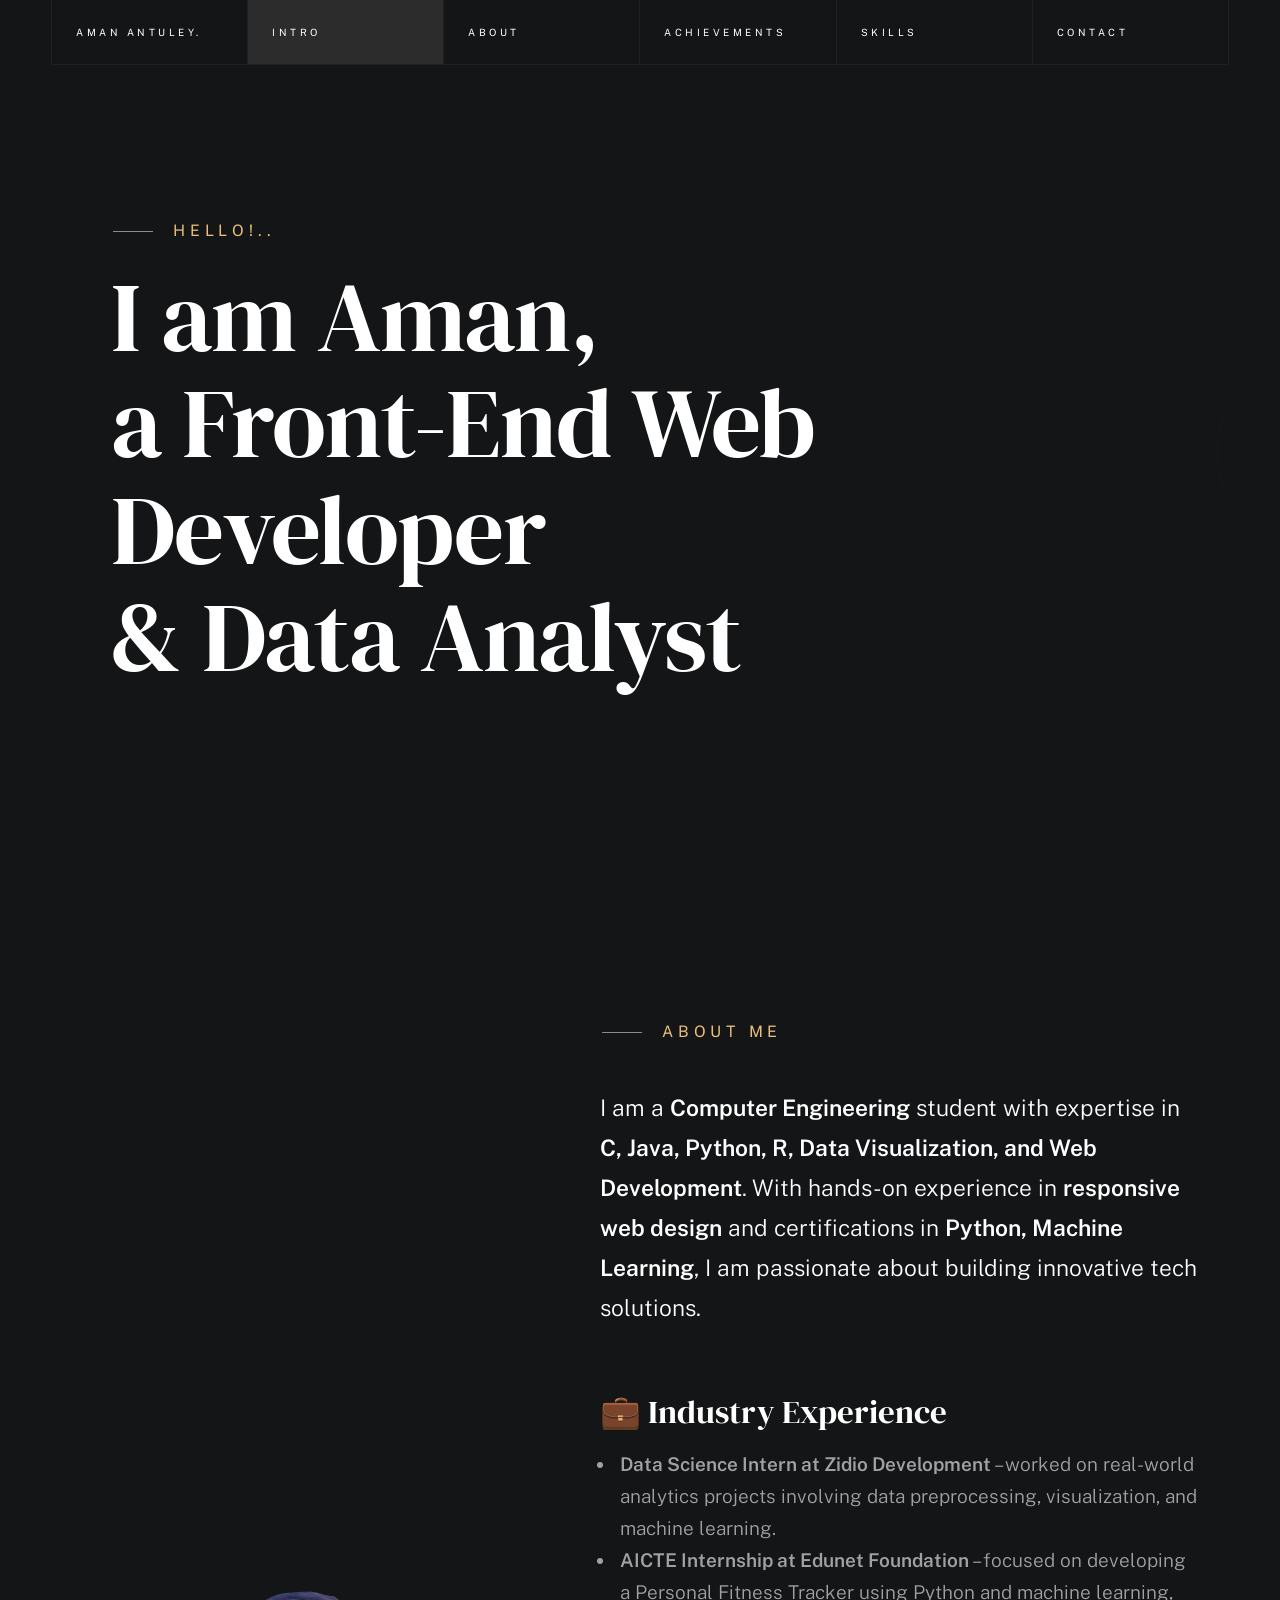
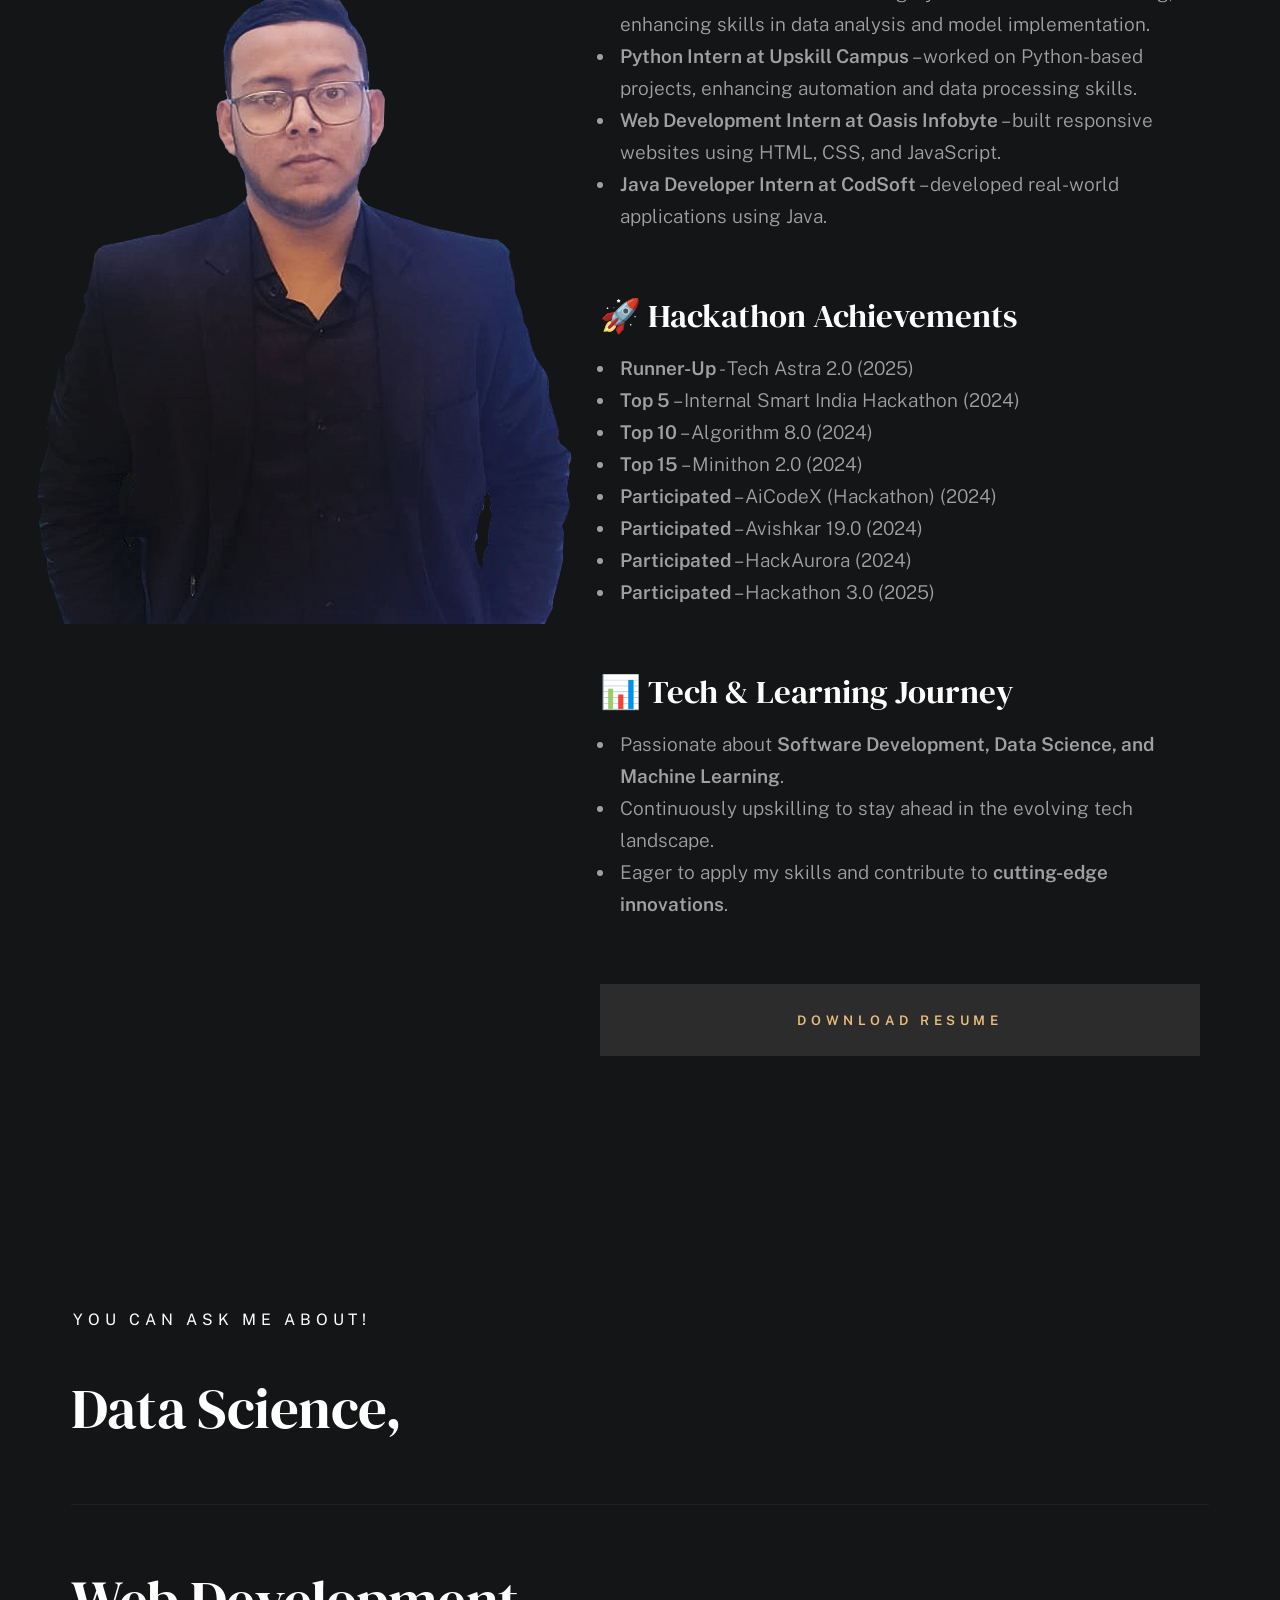
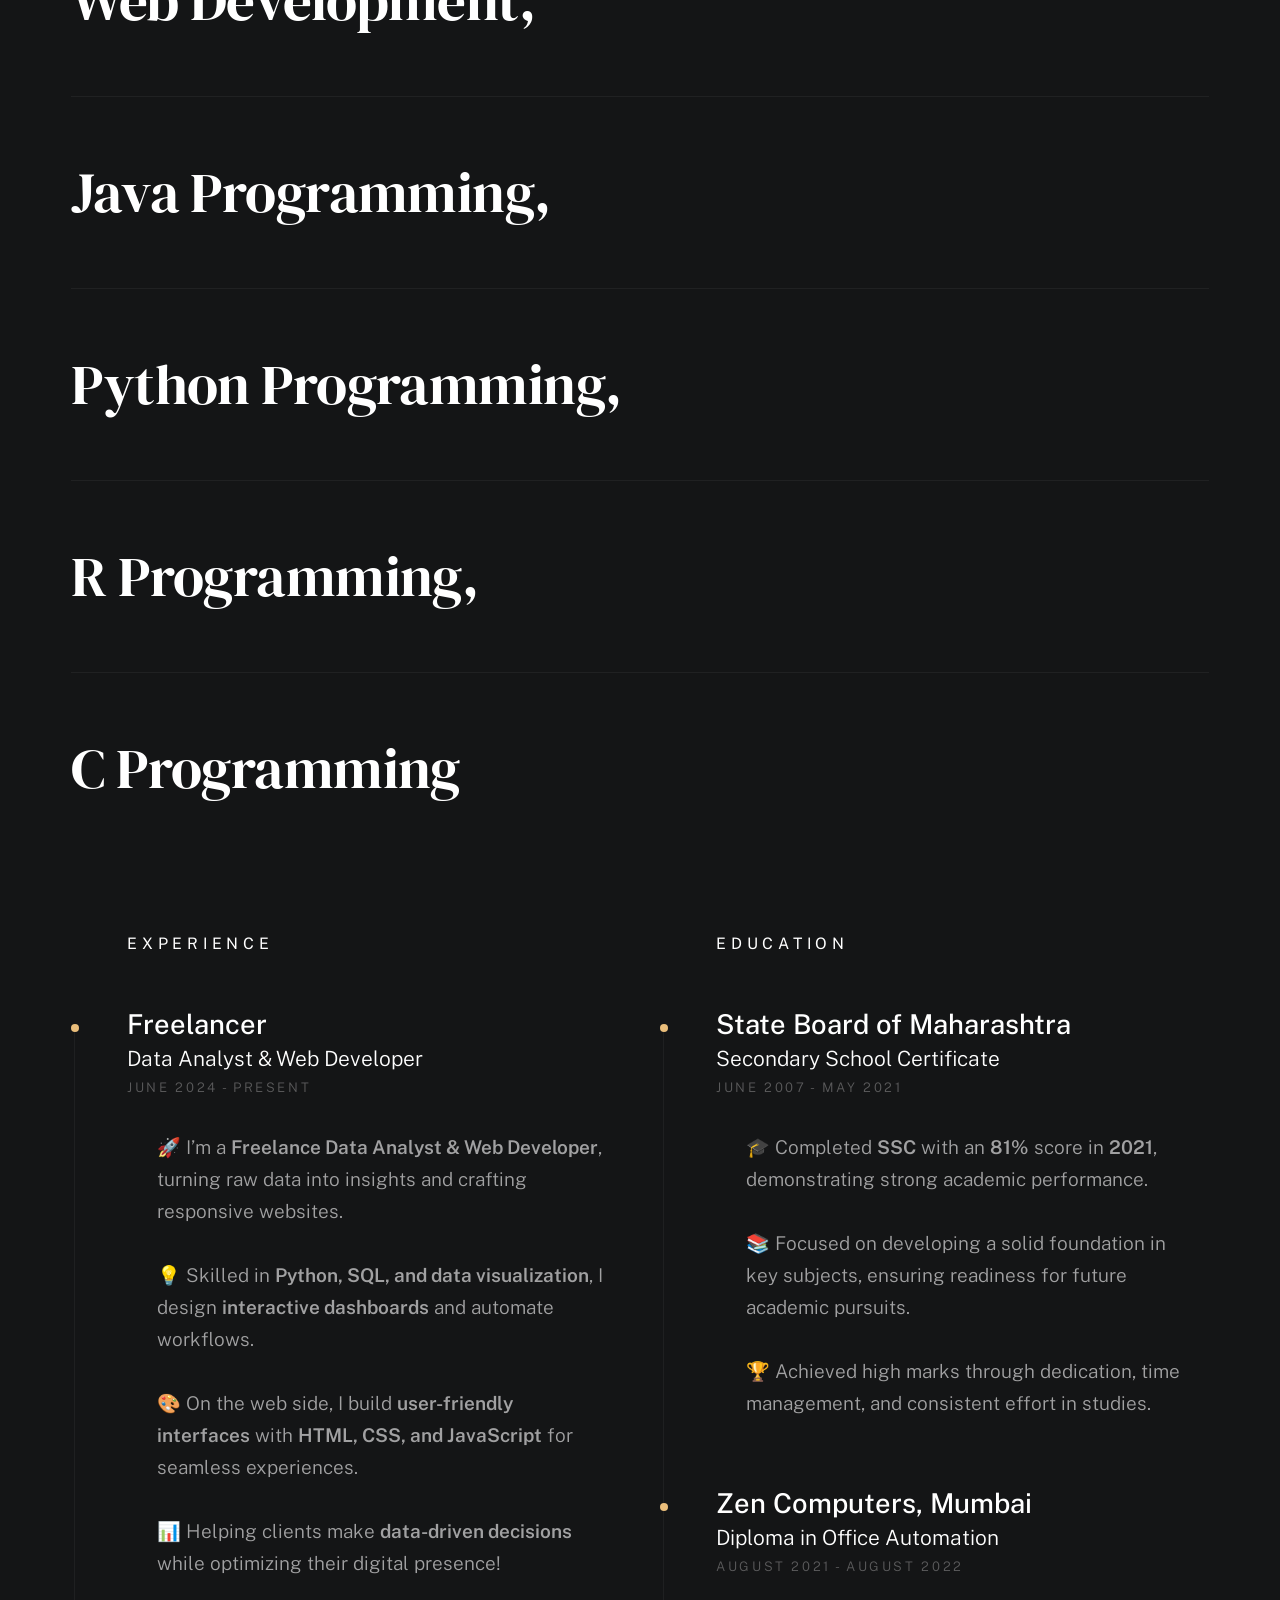
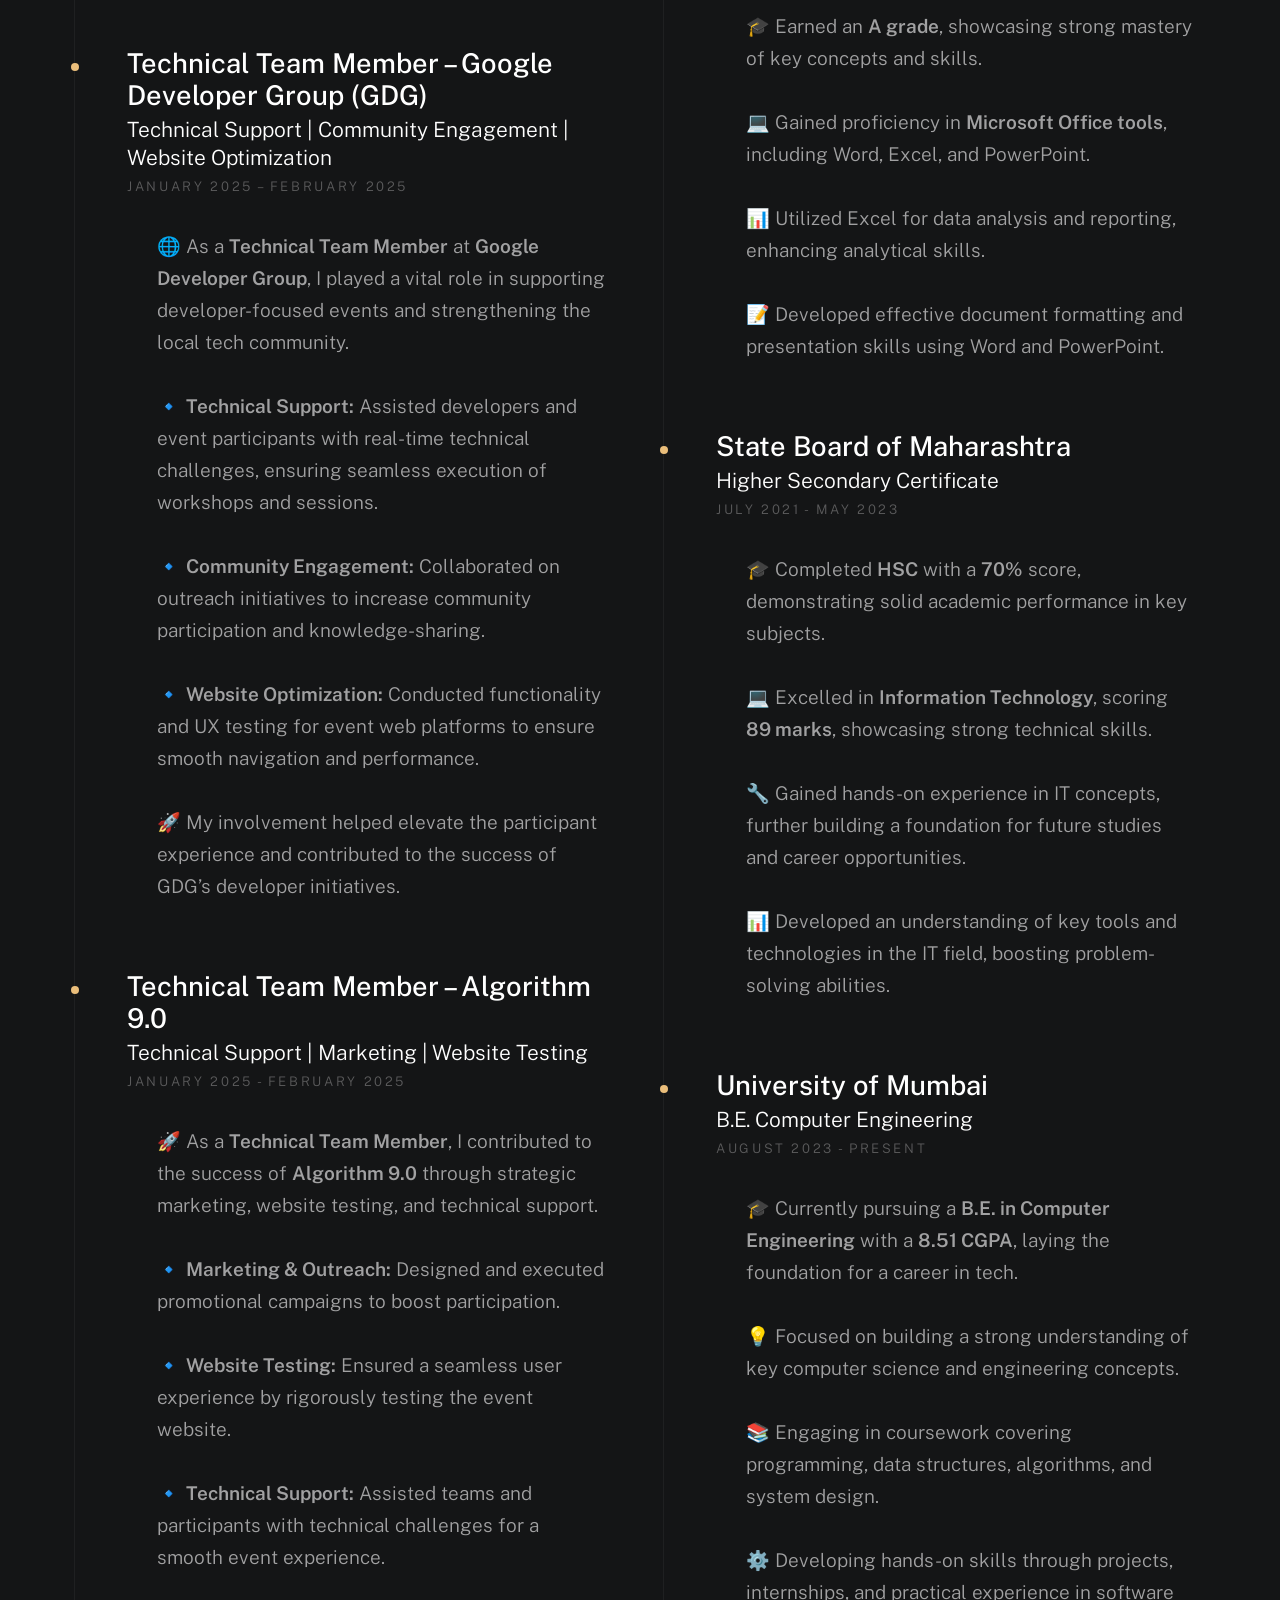
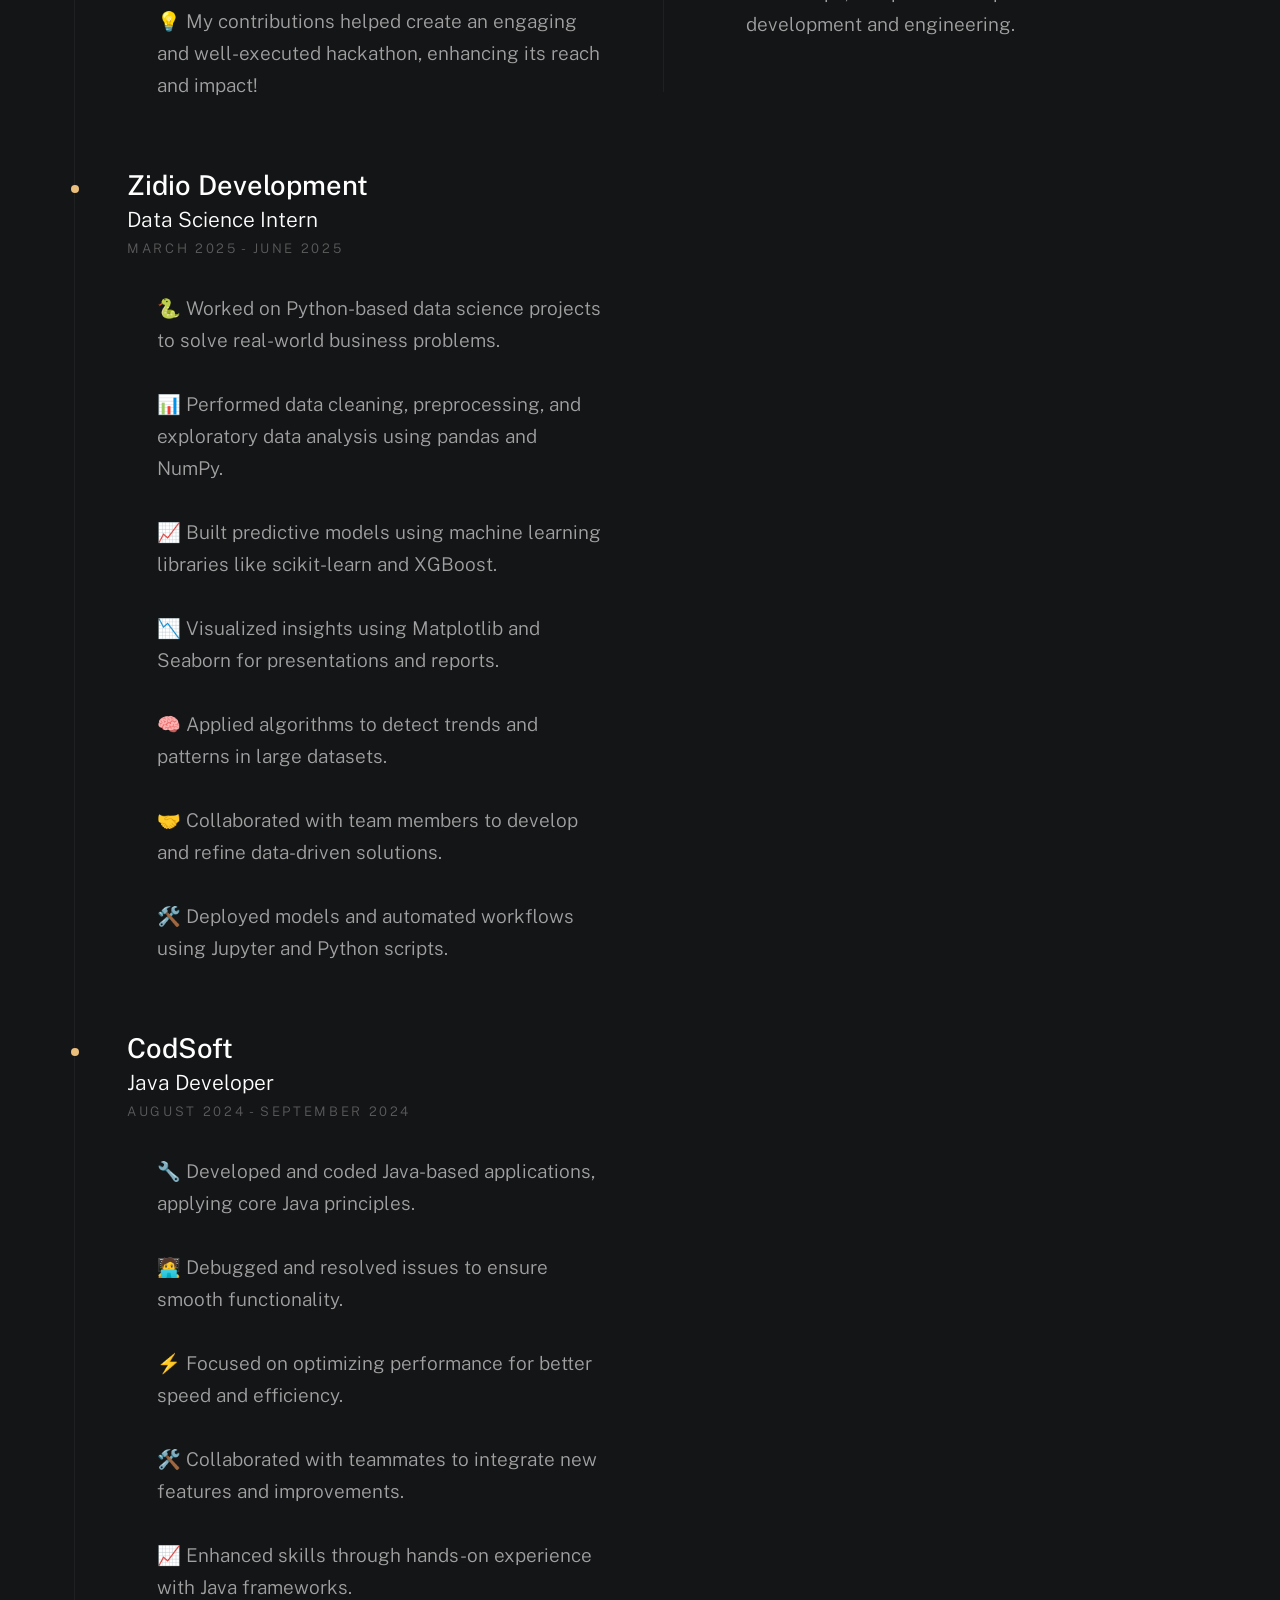
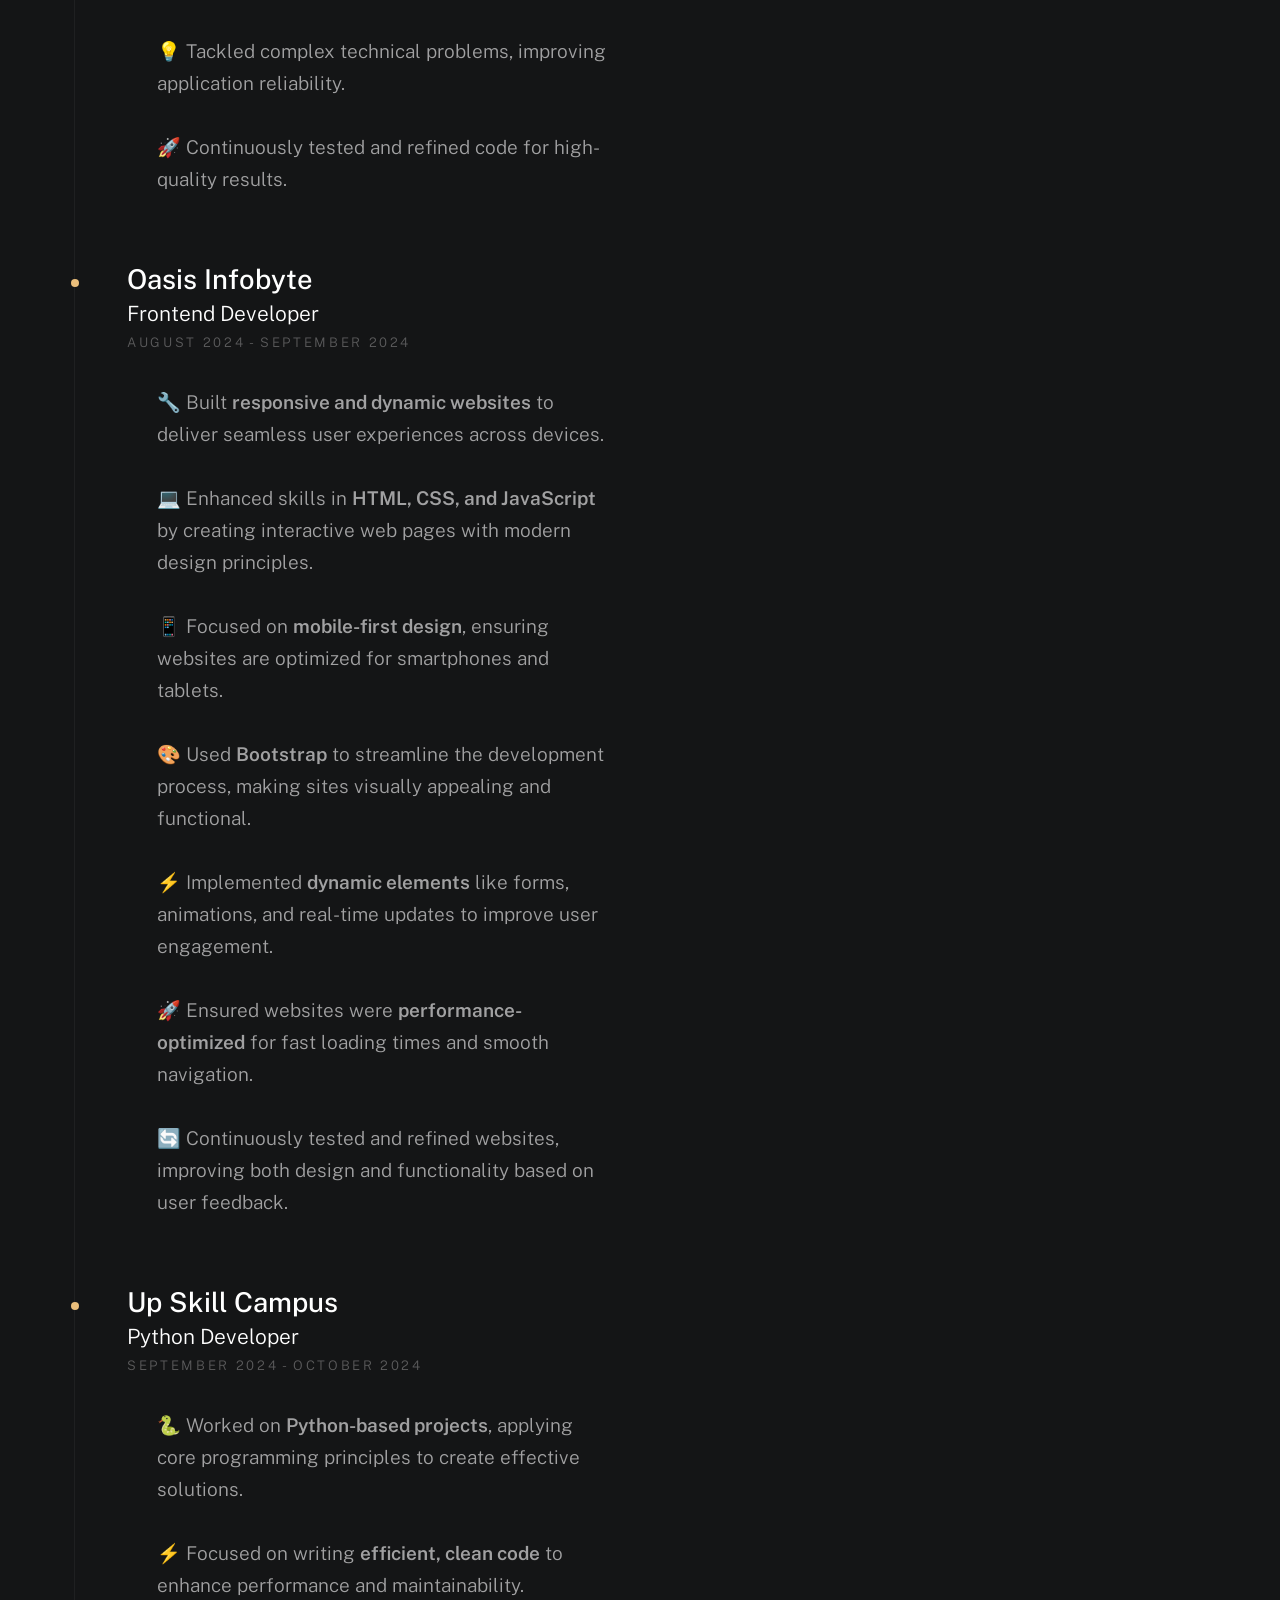
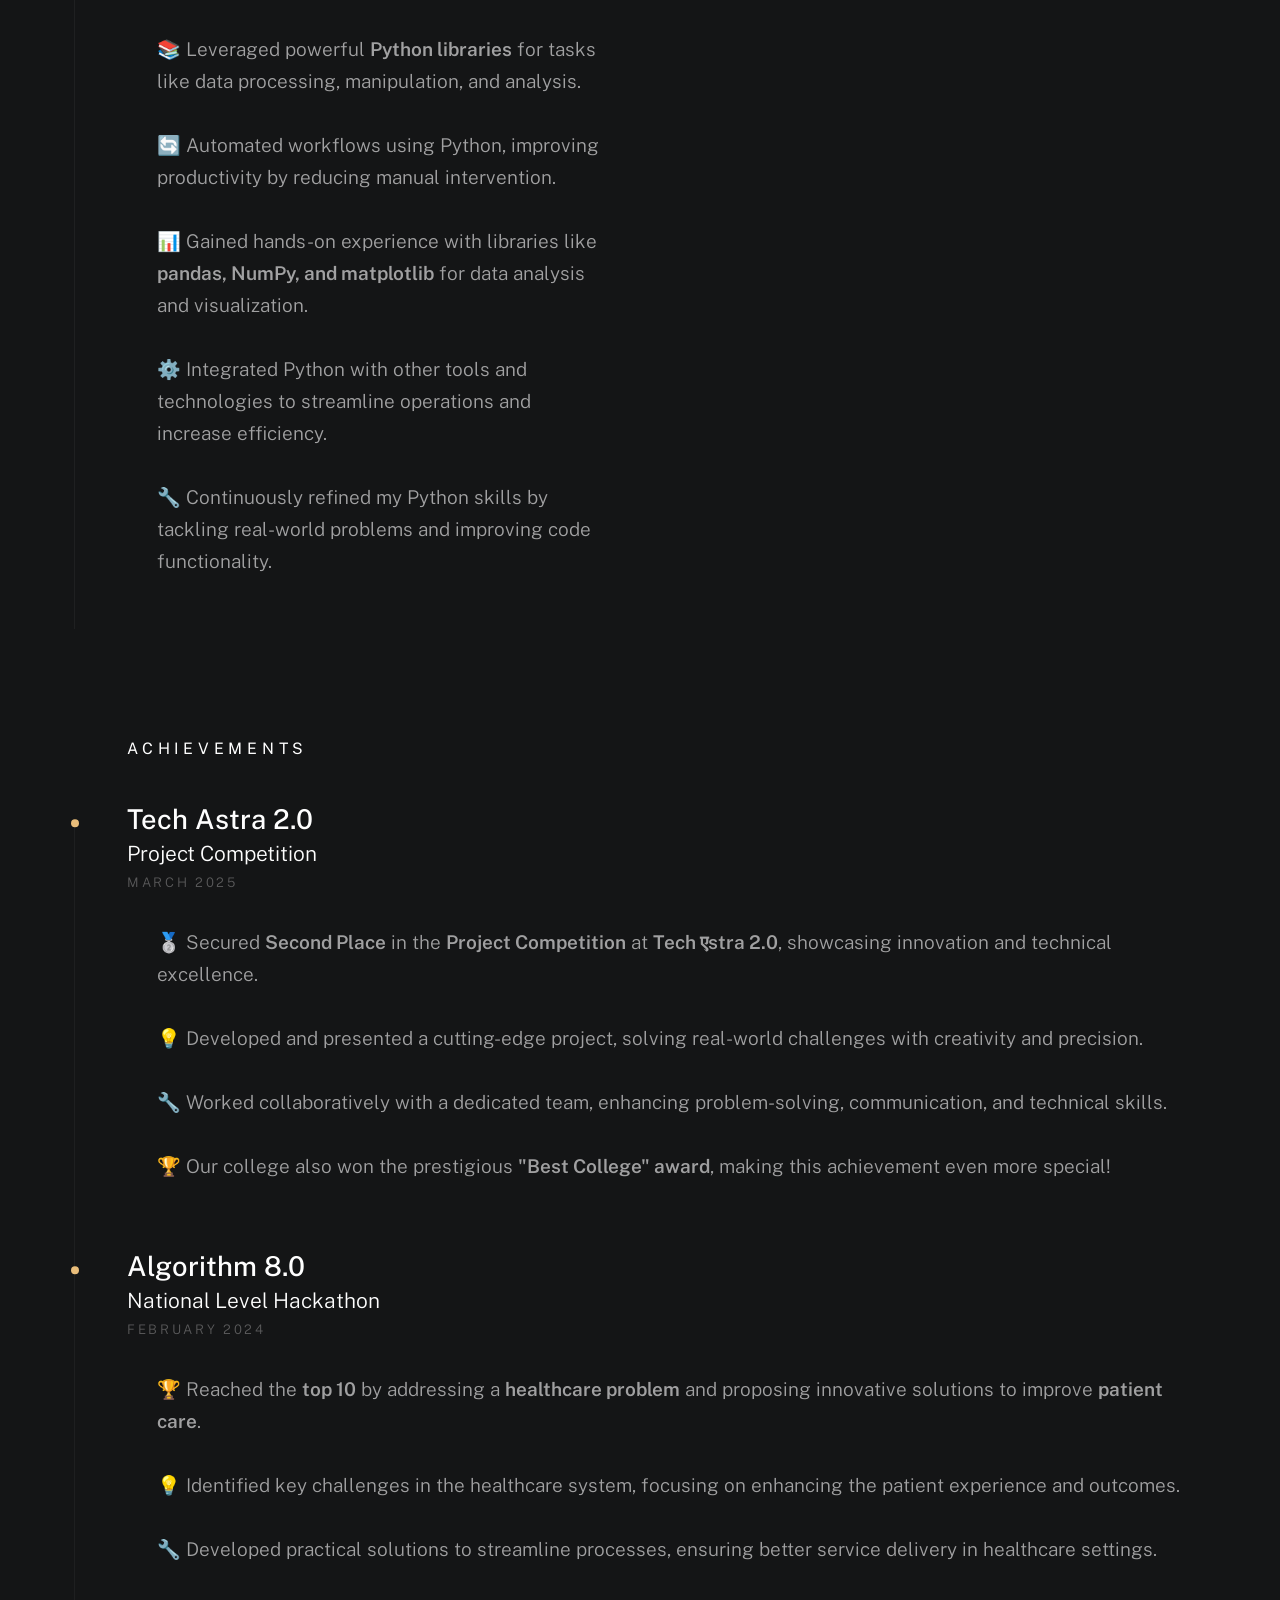
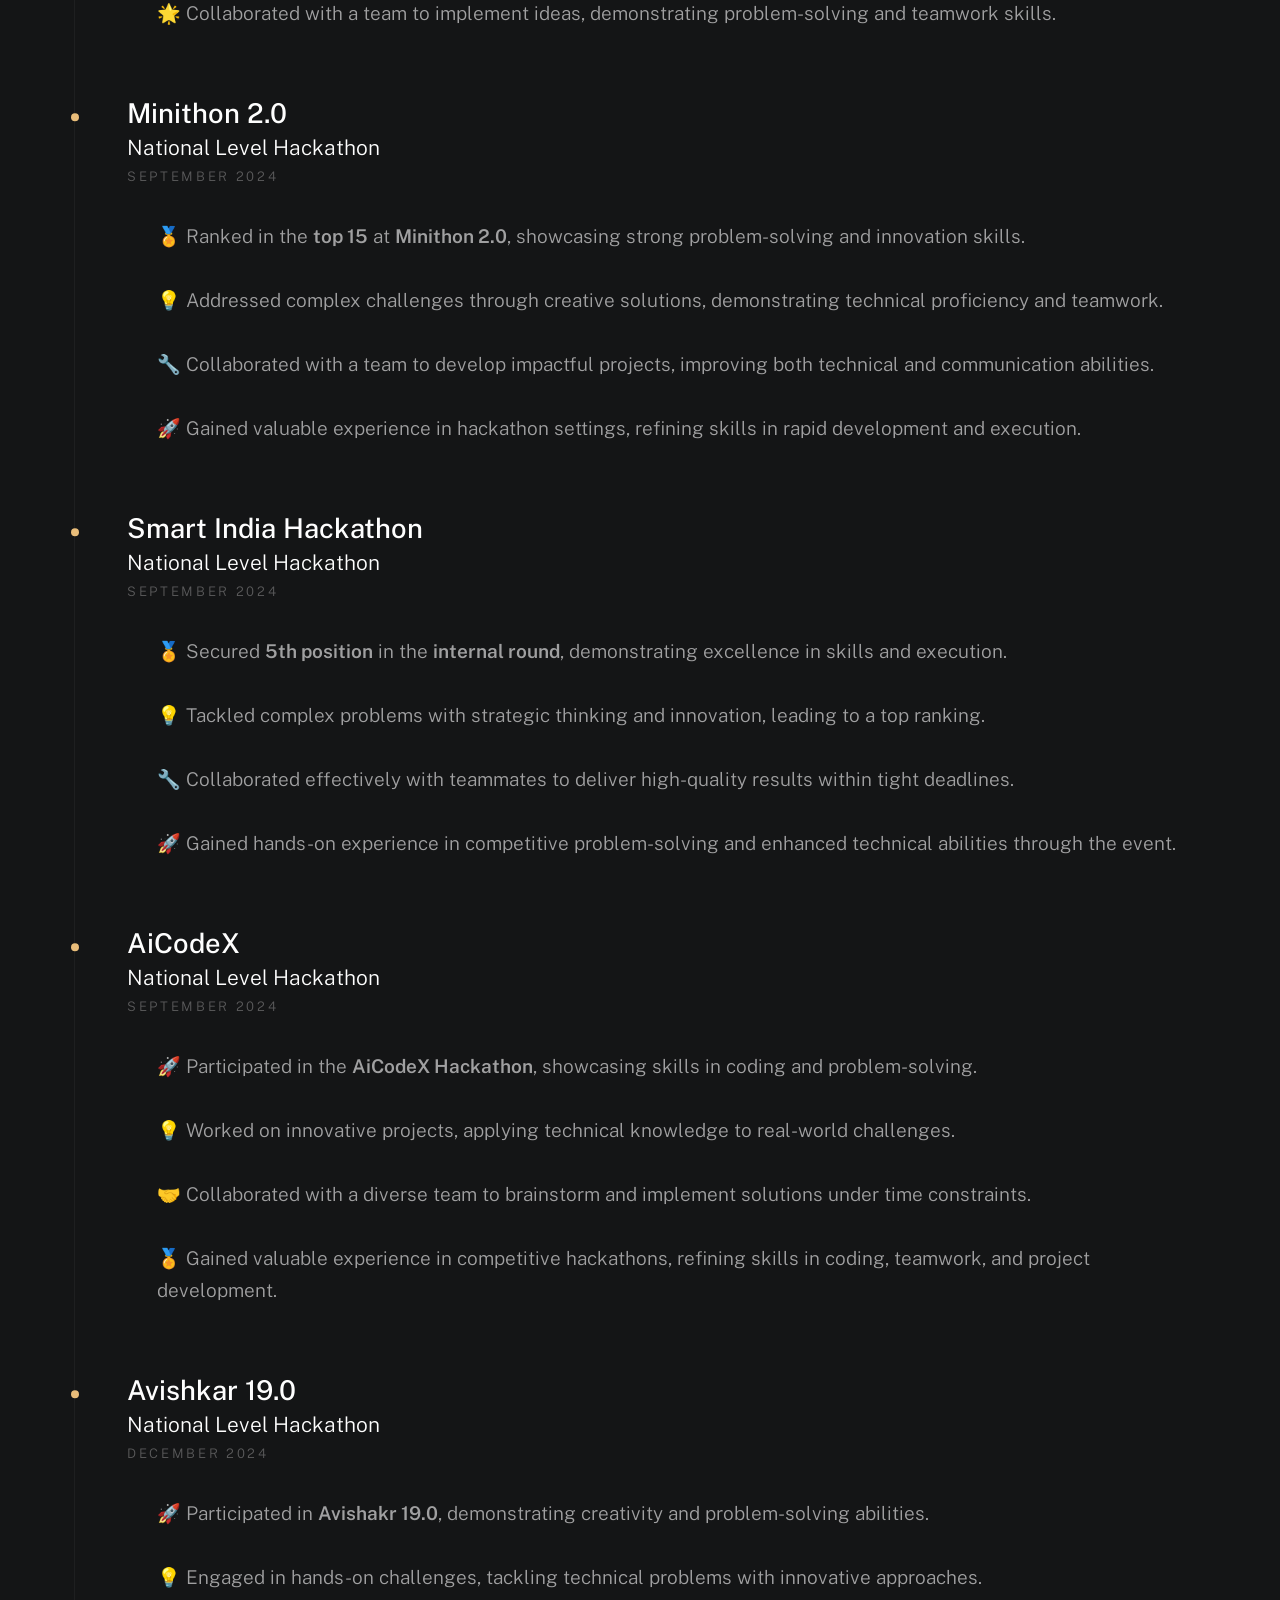
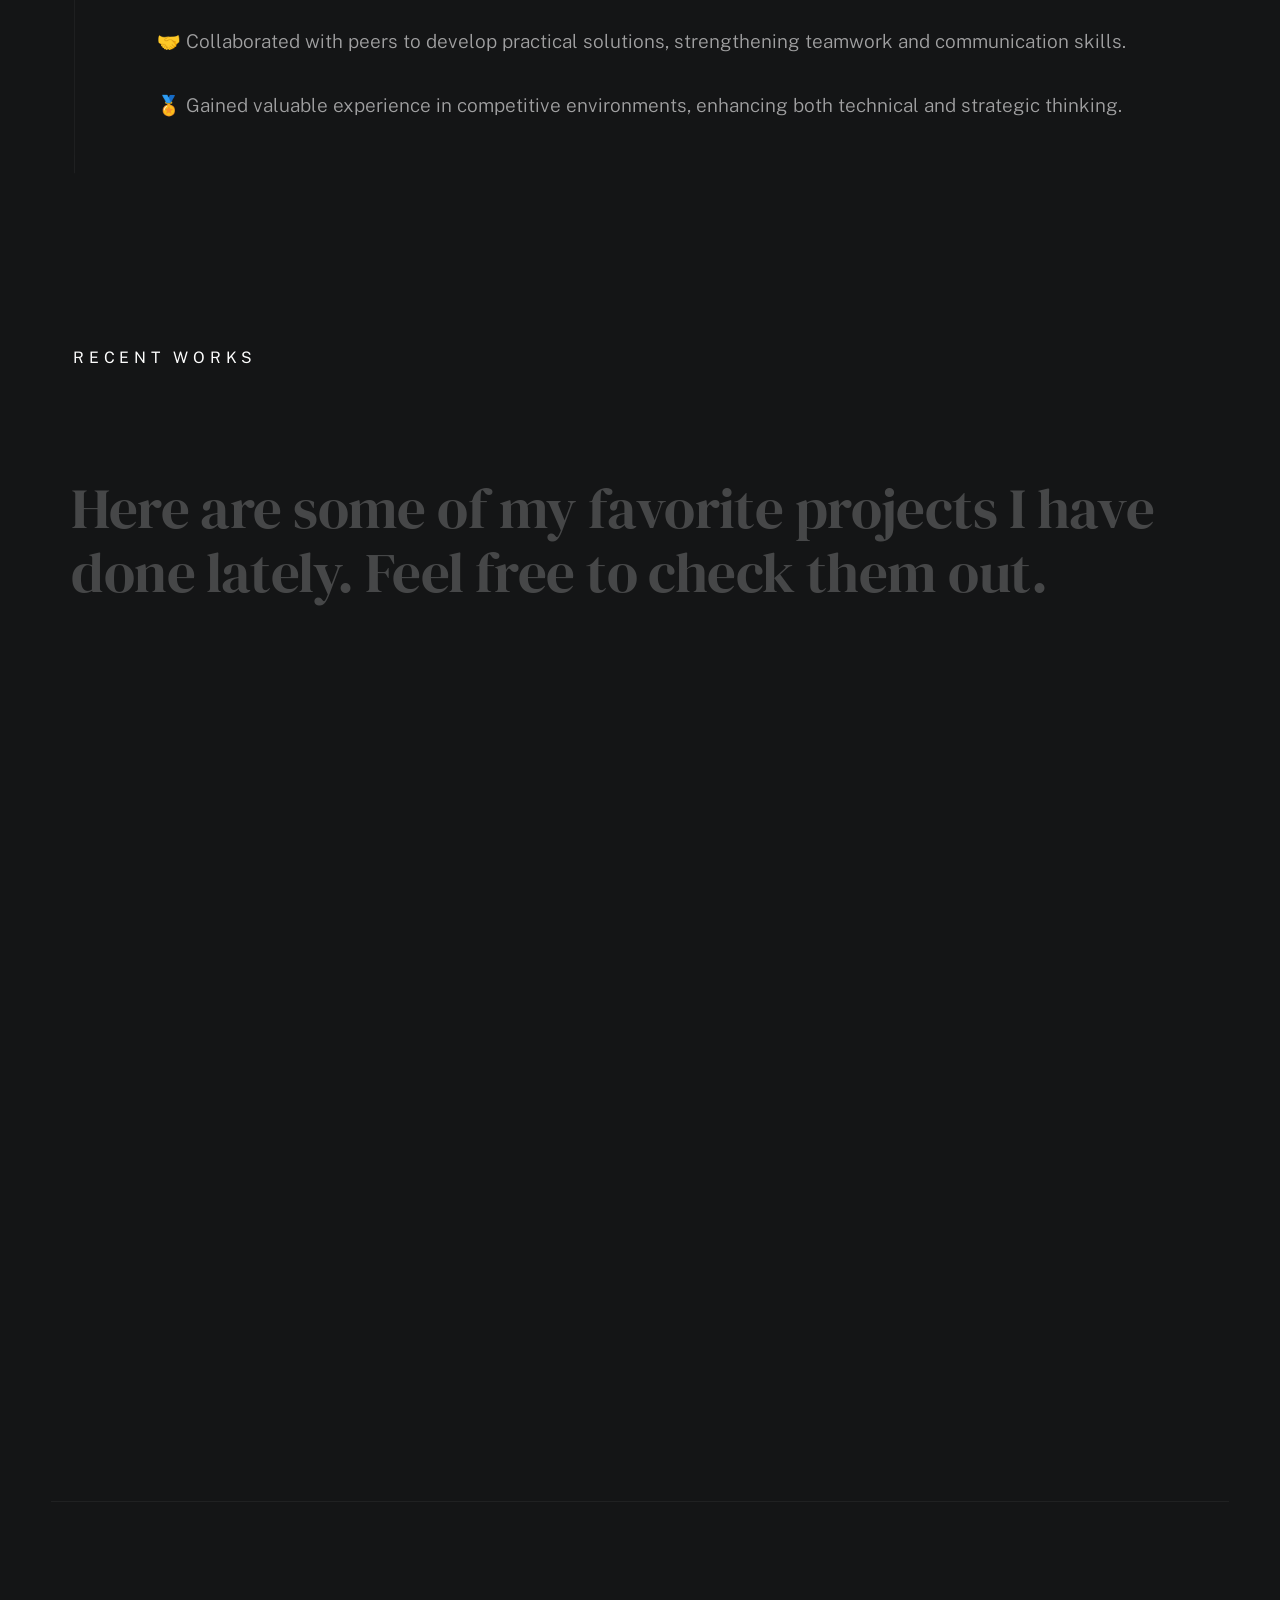
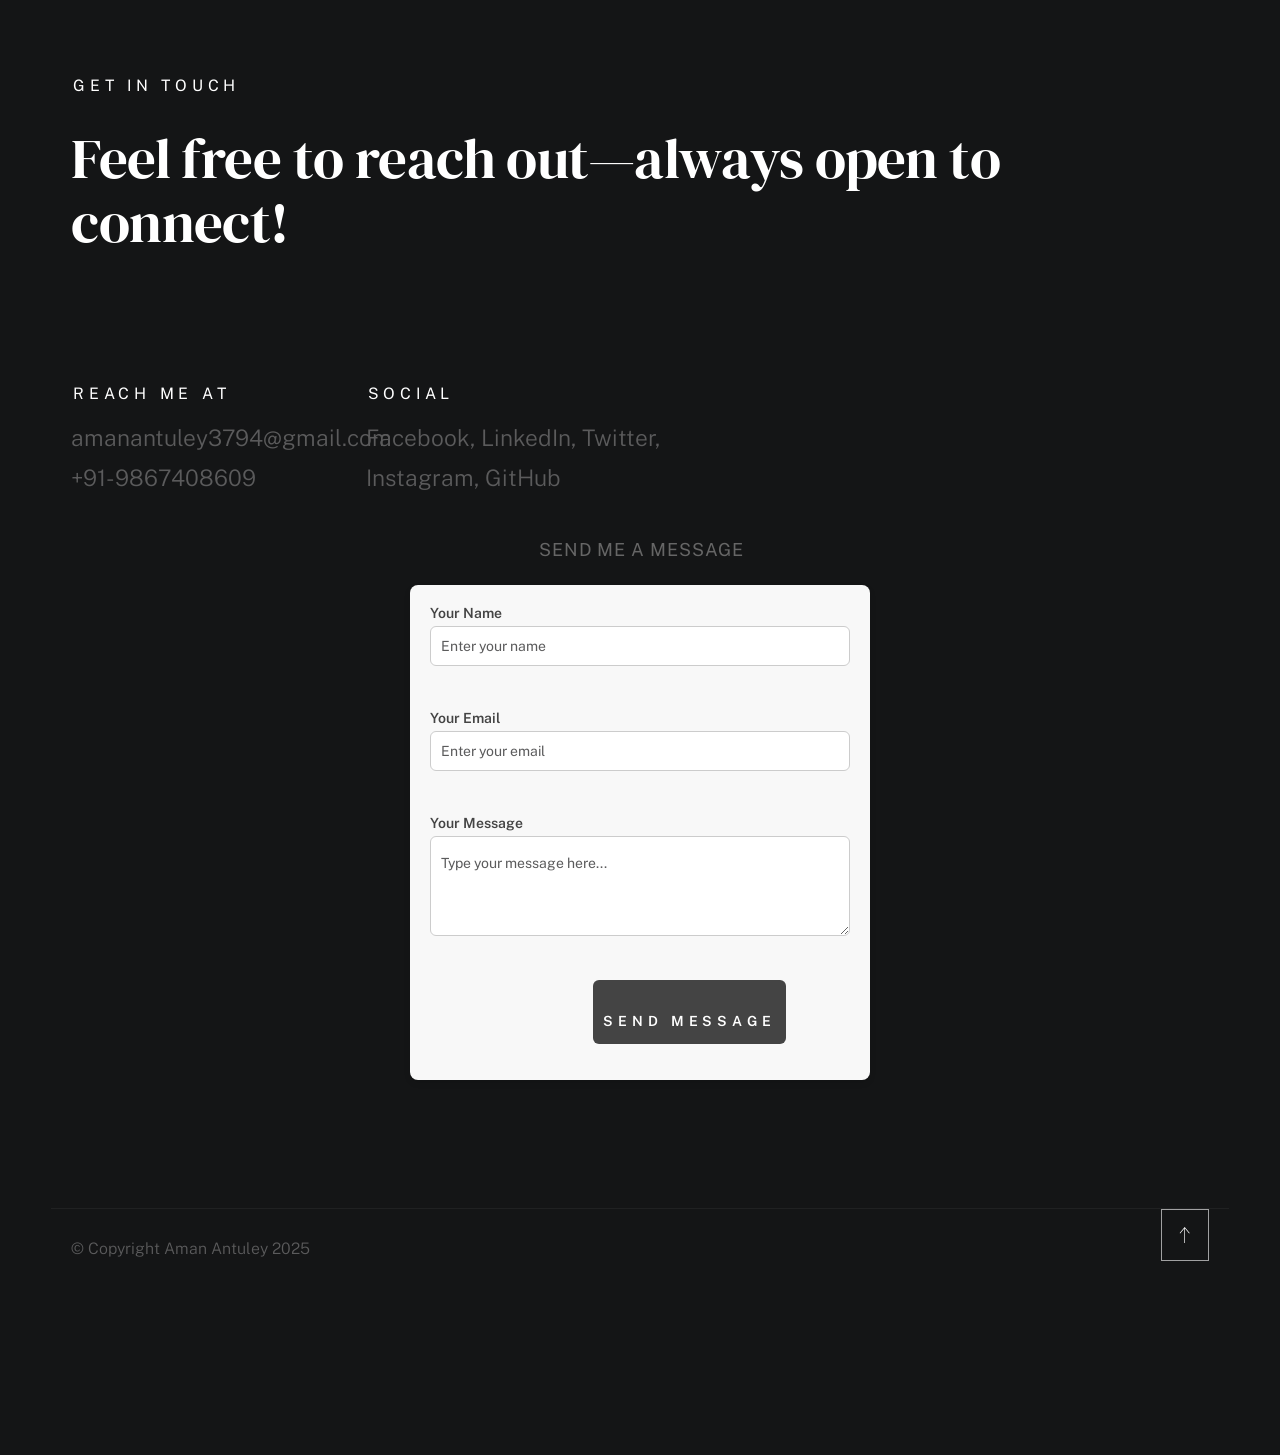
==== index.html @ 1e708d56 "Update index.html" ====
<!DOCTYPE html>
<html class="no-js ss-preload" lang="en">
<head>
    <meta charset="utf-8">
    <title>Aman Antuley | Web Developer & Data Analyst</title>
    <meta name="description" content="Portfolio of Aman Antuley – Front-End Web Developer & Data Analyst.">
    <meta name="author" content="Aman Antuley">
    <meta name="viewport" content="width=device-width, initial-scale=1">

    <!-- Stylesheets -->
    <link rel="stylesheet" href="css/vendor.css">
    <link rel="stylesheet" href="css/styles.css">

    <!-- Favicon & Icons -->
    <link rel="apple-touch-icon" sizes="180x180" href="apple-touch-icon.png">
    <link rel="manifest" href="site.webmanifest">

    <!-- SEO & Social Sharing (Optional Enhancements) -->
    <meta property="og:title" content="Aman Antuley | Web Developer & Data Analyst">
    <meta property="og:description" content="Portfolio of Aman Antuley – Front-End Web Developer & Data Analyst.">
    <meta property="og:image" content="path-to-your-preview-image.jpg">
    <meta property="og:url" content="https://your-website-url.com">
    <meta name="twitter:card" content="summary_large_image">
</head>

<body id="top">

    <!-- Preloader -->
    <div id="preloader">
        <div id="loader"></div>
    </div>

    <!-- Page Wrapper -->
    <div class="s-pagewrap">

        <!-- Background Circles -->
        <div class="circles">
            <span></span>
            <span></span>
            <span></span>
            <span></span>
            <span></span>
        </div>

        <!-- Header -->
        <header class="s-header">
            <div class="header-mobile">
                <span class="mobile-home-link"><a href="index.html">Aman Antuley.</a></span>
                <a class="mobile-menu-toggle" href="#0"><span>Menu</span></a>
            </div>

            <div class="row wide main-nav-wrap">
                <nav class="column lg-12 main-nav">
                    <ul>
                        <li><a href="index.html" class="home-link">AMAN ANTULEY.</a></li>
                        <li class="current"><a href="#intro" class="smoothscroll">Intro</a></li>
                        <li><a href="#about" class="smoothscroll">About</a></li>
                        <li><a href="#works" class="smoothscroll">Achievements</a></li>
                        <li><a href="#skills" class="smoothscroll">Skills</a></li>
                        <li><a href="#contact" class="smoothscroll">Contact</a></li>
                    </ul>
                </nav>
            </div>
        </header>

        <!-- Main Content -->
        <main class="s-content">
            <!-- Intro Section -->
            <section id="intro" class="s-intro target-section">
                <div class="row intro-content wide">
                    <div class="column">
                        <div class="text-pretitle with-line">Hello!..</div>
                        <h1 class="text-huge-title">
                            I am <span class="text-highlight">Aman</span>,<br>
                            a <span class="text-highlight">Front-End Web Developer</span><br>
                            & <span class="text-highlight">Data Analyst</span>
                        </h1>
                    </div>

                    <!-- Social Media Links -->
                    <ul class="intro-social">
                        <li><a href="https://www.facebook.com/aman.antuley.1" target="_blank">Facebook</a></li>
                        <li><a href="https://x.com/AmanAntuley" target="_blank">Twitter</a></li>
                        <li><a href="https://github.com/amanantuley" target="_blank">GitHub</a></li>
                        <li><a href="https://www.linkedin.com/in/aman-antuley-8974ab26a/" target="_blank">LinkedIn</a></li>
                        <li><a href="https://www.instagram.com/aman._.antuley/" target="_blank">Instagram</a></li>
                    </ul>
                </div>

                <!-- Scroll Down Icon -->
                <a href="#about" class="intro-scrolldown smoothscroll" aria-label="Scroll to About section">
                    <svg width="24" height="24" viewBox="0 0 24 24" xmlns="http://www.w3.org/2000/svg">
                        <path d="M11 21.883l-6.235-7.527-.765.644 7.521 9 7.479-9-.764-.645-6.236 7.529v-21.884h-1v21.883z"/>
                    </svg>
                </a>
            </section>

<section id="about" class="s-about target-section">
    <div class="row about-info wide" data-animate-block>

        <!-- Profile Picture -->
        <div class="column lg-6 md-12 about-info__pic-block">
            <img src="images/Aman 2.png" 
                 srcset="images/Aman 2.png" alt="Aman Antuley" class="about-info__pic" data-animate-el width="600px">
        </div>

        <!-- About Information -->
        <div class="column lg-6 md-12">
            <div class="about-info__text">

                <!-- Section Title -->
                <h2 class="text-pretitle with-line" data-animate-el>About Me</h2>

                <!-- Introduction Text -->
                <p class="attention-getter" data-animate-el>
                    I am a <strong>Computer Engineering</strong> student with expertise in <strong>C, Java, Python, R, Data Visualization, and Web Development</strong>. 
                    With hands-on experience in <strong>responsive web design</strong> and certifications in <strong>Python, Machine Learning</strong>, I am passionate about building innovative tech solutions.
                </p>

                <!-- Industry Experience -->
                <h3>💼 Industry Experience</h3>
                <ul>
                    <li><strong>Data Science Intern at Zidio Development</strong> – worked on real-world analytics projects involving data preprocessing, visualization, and machine learning.</li>
                    <li><strong>AICTE Internship at Edunet Foundation</strong> – focused on developing a Personal Fitness Tracker using Python and machine learning, enhancing skills in data analysis and model implementation.</li>
                    <li><strong>Python Intern at Upskill Campus</strong> – worked on Python-based projects, enhancing automation and data processing skills.</li>
                    <li><strong>Web Development Intern at Oasis Infobyte</strong> – built responsive websites using HTML, CSS, and JavaScript.</li>
                    <li><strong>Java Developer Intern at CodSoft</strong> – developed real-world applications using Java.</li>
                </ul>

                <!-- Hackathon Achievements -->
                <h3>🚀 Hackathon Achievements</h3>
                <ul>
                    <li><strong>Runner-Up</strong> - Tech Astra 2.0 (2025)</li>
                    <li><strong>Top 5</strong> – Internal Smart India Hackathon (2024)</li>
                    <li><strong>Top 10</strong> – Algorithm 8.0 (2024)</li>
                    <li><strong>Top 15</strong> – Minithon 2.0 (2024)</li>
                    <li><strong>Participated</strong> – AiCodeX (Hackathon) (2024)</li>
                    <li><strong>Participated</strong> – Avishkar 19.0 (2024)</li>
                    <li><strong>Participated</strong> – HackAurora (2024)</li>
                    <li><strong>Participated</strong> – Hackathon 3.0 (2025)</li>
                </ul>

                <!-- Tech & Learning Journey -->
                <h3>📊 Tech & Learning Journey</h3>
                <ul>
                    <li>Passionate about <strong>Software Development, Data Science, and Machine Learning</strong>.</li>
                    <li>Continuously upskilling to stay ahead in the evolving tech landscape.</li>
                    <li>Eager to apply my skills and contribute to <strong>cutting-edge innovations</strong>.</li>
                </ul>

                <!-- Resume Download -->
                <a href="images/Aman_Antuley_CV.pdf" download="Aman_Antuley_CV.pdf" class="btn btn--medium u-fullwidth" data-animate-el>Download Resume</a>

            </div>
        </div>
    </div> 

    <!-- Expertise Section -->
    <div class="row about-expertise" data-animate-block>
        <div class="column lg-12">

            <!-- Expertise Title -->
            <h2 class="text-pretitle" data-animate-el>You Can Ask Me About!</h2>

            <!-- Skills List -->
            <ul class="skills-list h1" data-animate-el>
                <li>Data Science</li>
                <hr>
                <li>Web Development</li>
                <hr>
                <li>Java Programming</li>
                <hr>
                <li>Python Programming</li>
                <hr>
                <li>R Programming</li>
                <hr>
                <li>C Programming</li>
            </ul>

        </div>
    </div>
<div class="row about-timelines" data-animate-block>
    <div class="column lg-6 tab-12">
        <h2 class="text-pretitle" data-animate-el>Experience</h2>
        <div class="timeline" data-animate-el>
            <div class="timeline__block">
                <div class="timeline__bullet"></div>
                <div class="timeline__header">
                    <h4 class="timeline__title">Freelancer</h4>
                    <h5 class="timeline__meta">Data Analyst & Web Developer</h5>
                    <p class="timeline__timeframe">June 2024 - Present</p>
                </div>
                <div class="timeline__desc">
                    <p>🚀 I’m a <strong>Freelance Data Analyst & Web Developer</strong>, turning raw data into insights and crafting responsive websites.</p>
<p>💡 Skilled in <strong>Python, SQL, and data visualization</strong>, I design <strong>interactive dashboards</strong> and automate workflows.</p>
<p>🎨 On the web side, I build <strong>user-friendly interfaces</strong> with <strong>HTML, CSS, and JavaScript</strong> for seamless experiences.</p>
<p>📊 Helping clients make <strong>data-driven decisions</strong> while optimizing their digital presence!</p>

                </div>
            </div>
        <div class="timeline__block">
    <div class="timeline__bullet"></div>
    <div class="timeline__header">
        <h4 class="timeline__title">Technical Team Member – Google Developer Group (GDG)</h4>
        <h5 class="timeline__meta">Technical Support | Community Engagement | Website Optimization</h5>
        <p class="timeline__timeframe">January 2025 – February 2025</p>
    </div>
    <div class="timeline__desc">
        <p>🌐 As a <strong>Technical Team Member</strong> at <strong>Google Developer Group</strong>, I played a vital role in supporting developer-focused events and strengthening the local tech community.</p>
        <p>🔹 <strong>Technical Support:</strong> Assisted developers and event participants with real-time technical challenges, ensuring seamless execution of workshops and sessions.</p>
        <p>🔹 <strong>Community Engagement:</strong> Collaborated on outreach initiatives to increase community participation and knowledge-sharing.</p>
        <p>🔹 <strong>Website Optimization:</strong> Conducted functionality and UX testing for event web platforms to ensure smooth navigation and performance.</p>
        <p>🚀 My involvement helped elevate the participant experience and contributed to the success of GDG’s developer initiatives.</p>
    </div>
</div>


            <div class="timeline__block">
    <div class="timeline__bullet"></div>
    <div class="timeline__header">
        <h4 class="timeline__title">Technical Team Member – Algorithm 9.0</h4>
        <h5 class="timeline__meta">Technical Support | Marketing | Website Testing</h5>
        <p class="timeline__timeframe">January 2025 - February 2025</p>
    </div>
    <div class="timeline__desc">
        <p>🚀 As a <strong>Technical Team Member</strong>, I contributed to the success of <strong>Algorithm 9.0</strong> through strategic marketing, website testing, and technical support.</p>
        <p>🔹 <strong>Marketing & Outreach:</strong> Designed and executed promotional campaigns to boost participation.</p>
        <p>🔹 <strong>Website Testing:</strong> Ensured a seamless user experience by rigorously testing the event website.</p>
        <p>🔹 <strong>Technical Support:</strong> Assisted teams and participants with technical challenges for a smooth event experience.</p>
        <p>💡 My contributions helped create an engaging and well-executed hackathon, enhancing its reach and impact!</p>
    </div>
</div>


  <div class="timeline__block">
    <div class="timeline__bullet"></div>
    <div class="timeline__header">
        <h4 class="timeline__title">Zidio Development</h4>
        <h5 class="timeline__meta">Data Science Intern</h5>
        <p class="timeline__timeframe">March 2025 - June 2025</p>
    </div>
    <div class="timeline__desc">
        <p>🐍 Worked on Python-based data science projects to solve real-world business problems.</p>
        <p>📊 Performed data cleaning, preprocessing, and exploratory data analysis using pandas and NumPy.</p>
        <p>📈 Built predictive models using machine learning libraries like scikit-learn and XGBoost.</p>
        <p>📉 Visualized insights using Matplotlib and Seaborn for presentations and reports.</p>
        <p>🧠 Applied algorithms to detect trends and patterns in large datasets.</p>
        <p>🤝 Collaborated with team members to develop and refine data-driven solutions.</p>
        <p>🛠️ Deployed models and automated workflows using Jupyter and Python scripts.</p>
    </div>
</div>

          
            <div class="timeline__block">
                <div class="timeline__bullet"></div>
                <div class="timeline__header">
                    <h4 class="timeline__title">CodSoft</h4>
                    <h5 class="timeline__meta">Java Developer</h5>
                    <p class="timeline__timeframe">August 2024 - September 2024</p>
                </div>
                <div class="timeline__desc">
                    <p>🔧 Developed and coded Java-based applications, applying core Java principles.</p>
<p>🧑‍💻 Debugged and resolved issues to ensure smooth functionality.</p>
<p>⚡ Focused on optimizing performance for better speed and efficiency.</p>
<p>🛠️ Collaborated with teammates to integrate new features and improvements.</p>
<p>📈 Enhanced skills through hands-on experience with Java frameworks.</p>
<p>💡 Tackled complex technical problems, improving application reliability.</p>
<p>🚀 Continuously tested and refined code for high-quality results.</p>

                </div>
            </div>
            <div class="timeline__block">
                <div class="timeline__bullet"></div>
                <div class="timeline__header">
                    <h4 class="timeline__title">Oasis Infobyte</h4>
                    <h5 class="timeline__meta">Frontend Developer</h5>
                    <p class="timeline__timeframe">August 2024 - September 2024</p>
                </div>
                <div class="timeline__desc">
<p>🔧 Built <strong>responsive and dynamic websites</strong> to deliver seamless user experiences across devices.</p>
<p>💻 Enhanced skills in <strong>HTML, CSS, and JavaScript</strong> by creating interactive web pages with modern design principles.</p>
<p>📱 Focused on <strong>mobile-first design</strong>, ensuring websites are optimized for smartphones and tablets.</p>
<p>🎨 Used <strong>Bootstrap</strong> to streamline the development process, making sites visually appealing and functional.</p>
<p>⚡ Implemented <strong>dynamic elements</strong> like forms, animations, and real-time updates to improve user engagement.</p>
<p>🚀 Ensured websites were <strong>performance-optimized</strong> for fast loading times and smooth navigation.</p>
<p>🔄 Continuously tested and refined websites, improving both design and functionality based on user feedback.</p>
                </div>
            </div>
            <div class="timeline__block">
                <div class="timeline__bullet"></div>
                <div class="timeline__header">
                    <h4 class="timeline__title">Up Skill Campus</h4>
                    <h5 class="timeline__meta">Python Developer</h5>
                    <p class="timeline__timeframe">September 2024 - October 2024</p>
                </div>
                <div class="timeline__desc">
<p>🐍 Worked on <strong>Python-based projects</strong>, applying core programming principles to create effective solutions.</p>
<p>⚡ Focused on writing <strong>efficient, clean code</strong> to enhance performance and maintainability.</p>
<p>📚 Leveraged powerful <strong>Python libraries</strong> for tasks like data processing, manipulation, and analysis.</p>
<p>🔄 Automated workflows using Python, improving productivity by reducing manual intervention.</p>
<p>📊 Gained hands-on experience with libraries like <strong>pandas, NumPy, and matplotlib</strong> for data analysis and visualization.</p>
<p>⚙️ Integrated Python with other tools and technologies to streamline operations and increase efficiency.</p>
<p>🔧 Continuously refined my Python skills by tackling real-world problems and improving code functionality.</p>
                </div>
            </div>
        </div>
    </div>
    <div class="column lg-6 tab-12">
        <h2 class="text-pretitle" data-animate-el>Education</h2>
        <div class="timeline" data-animate-el>

            <div class="timeline__block">
                <div class="timeline__bullet"></div>
                <div class="timeline__header">
                    <h4 class="timeline__title">State Board of Maharashtra</h4>
                    <h5 class="timeline__meta">Secondary School Certificate</h5>
                    <p class="timeline__timeframe">June 2007 - May 2021</p>
                </div>
                <div class="timeline__desc">
<p>🎓 Completed <strong>SSC</strong> with an <strong>81%</strong> score in <strong>2021</strong>, demonstrating strong academic performance.</p>
<p>📚 Focused on developing a solid foundation in key subjects, ensuring readiness for future academic pursuits.</p>
<p>🏆 Achieved high marks through dedication, time management, and consistent effort in studies.</p>
                </div>
            </div>

            
            <div class="timeline__block">
                <div class="timeline__bullet"></div>
                <div class="timeline__header">
                    <h4 class="timeline__title">Zen Computers, Mumbai</h4>
                    <h5 class="timeline__meta">Diploma in Office Automation</h5>
                    <p class="timeline__timeframe">August 2021 - August 2022</p>
                </div>
                <div class="timeline__desc">
<p>🎓 Earned an <strong>A grade</strong>, showcasing strong mastery of key concepts and skills.</p>
<p>💻 Gained proficiency in <strong>Microsoft Office tools</strong>, including Word, Excel, and PowerPoint.</p>
<p>📊 Utilized Excel for data analysis and reporting, enhancing analytical skills.</p>
<p>📝 Developed effective document formatting and presentation skills using Word and PowerPoint.</p>
                </div>
            </div>
            <!-- HSC Education -->
            <div class="timeline__block">
                <div class="timeline__bullet"></div>
                <div class="timeline__header">
                    <h4 class="timeline__title">State Board of Maharashtra</h4>
                    <h5 class="timeline__meta">Higher Secondary Certificate</h5>
                    <p class="timeline__timeframe">July 2021 - May 2023</p>
                </div>
                <div class="timeline__desc">
<p>🎓 Completed <strong>HSC</strong> with a <strong>70%</strong> score, demonstrating solid academic performance in key subjects.</p>
<p>💻 Excelled in <strong>Information Technology</strong>, scoring <strong>89 marks</strong>, showcasing strong technical skills.</p>
<p>🔧 Gained hands-on experience in IT concepts, further building a foundation for future studies and career opportunities.</p>
<p>📊 Developed an understanding of key tools and technologies in the IT field, boosting problem-solving abilities.</p>
                </div>
            </div>
            <!-- B.E. in Computer Engineering -->
            <div class="timeline__block">
                <div class="timeline__bullet"></div>
                <div class="timeline__header">
                    <h4 class="timeline__title">University of Mumbai</h4>
                    <h5 class="timeline__meta">B.E. Computer Engineering</h5>
                    <p class="timeline__timeframe">August 2023 - Present</p>
                </div>
                <div class="timeline__desc">
<p>🎓 Currently pursuing a <strong>B.E. in Computer Engineering</strong> with a <strong>8.51 CGPA</strong>, laying the foundation for a career in tech.</p>
<p>💡 Focused on building a strong understanding of key computer science and engineering concepts.</p>
<p>📚 Engaging in coursework covering programming, data structures, algorithms, and system design.</p>
<p>⚙️ Developing hands-on skills through projects, internships, and practical experience in software development and engineering.</p>
                </div>
            </div>
        </div>
    </div>
</div>
<!-- Achievements Section -->
<div class="row about-timelines" data-animate-block>
    <div class="column lg-12 tab-12">
        <h2 class="text-pretitle" data-animate-el>Achievements</h2>
        <div class="timeline" data-animate-el style="margin-top: 30px;">
              <div class="timeline__block">
                <div class="timeline__bullet"></div>
                <div class="timeline__header">
                    <h4 class="timeline__title">Tech Astra 2.0</h4>
                    <h5 class="timeline__meta">Project Competition</h5>
                    <p class="timeline__timeframe">March 2025</p>
                </div>
                <div class="timeline__desc">
<p>🥈 Secured <strong>Second Place</strong> in the <strong>Project Competition</strong> at <strong>Tech एstra 2.0</strong>, showcasing innovation and technical excellence.</p>
<p>💡 Developed and presented a cutting-edge project, solving real-world challenges with creativity and precision.</p>
<p>🔧 Worked collaboratively with a dedicated team, enhancing problem-solving, communication, and technical skills.</p>
<p>🏆 Our college also won the prestigious <strong>"Best College" award</strong>, making this achievement even more special!</p>
</div>
            </div>
            <div class="timeline__block">
                <div class="timeline__bullet"></div>
                <div class="timeline__header">
                    <h4 class="timeline__title">Algorithm 8.0</h4>
                    <h5 class="timeline__meta">National Level Hackathon</h5>
                    <p class="timeline__timeframe">February 2024</p>
                </div>
                <div class="timeline__desc">
<p>🏆 Reached the <strong>top 10</strong> by addressing a <strong>healthcare problem</strong> and proposing innovative solutions to improve <strong>patient care</strong>.</p>
<p>💡 Identified key challenges in the healthcare system, focusing on enhancing the patient experience and outcomes.</p>
<p>🔧 Developed practical solutions to streamline processes, ensuring better service delivery in healthcare settings.</p>
<p>🌟 Collaborated with a team to implement ideas, demonstrating problem-solving and teamwork skills.</p>
                </div>
            </div>
            <div class="timeline__block">
                <div class="timeline__bullet"></div>
                <div class="timeline__header">
                    <h4 class="timeline__title">Minithon 2.0</h4>
                    <h5 class="timeline__meta">National Level Hackathon</h5>
                    <p class="timeline__timeframe">September 2024</p>
                </div>
                <div class="timeline__desc">
<p>🏅 Ranked in the <strong>top 15</strong> at <strong>Minithon 2.0</strong>, showcasing strong problem-solving and innovation skills.</p>
<p>💡 Addressed complex challenges through creative solutions, demonstrating technical proficiency and teamwork.</p>
<p>🔧 Collaborated with a team to develop impactful projects, improving both technical and communication abilities.</p>
<p>🚀 Gained valuable experience in hackathon settings, refining skills in rapid development and execution.</p>
                </div>
            </div>
            <div class="timeline__block">
                <div class="timeline__bullet"></div>
                <div class="timeline__header">
                    <h4 class="timeline__title">Smart India Hackathon</h4>
                    <h5 class="timeline__meta">National Level Hackathon</h5>
                    <p class="timeline__timeframe">September 2024</p>
                </div>
                <div class="timeline__desc">
<p>🏅 Secured <strong>5th position</strong> in the <strong>internal round</strong>, demonstrating excellence in skills and execution.</p>
<p>💡 Tackled complex problems with strategic thinking and innovation, leading to a top ranking.</p>
<p>🔧 Collaborated effectively with teammates to deliver high-quality results within tight deadlines.</p>
<p>🚀 Gained hands-on experience in competitive problem-solving and enhanced technical abilities through the event.</p>
                </div>
            </div>
             <div class="timeline__block">
                <div class="timeline__bullet"></div>
                <div class="timeline__header">
                    <h4 class="timeline__title">AiCodeX</h4>
                    <h5 class="timeline__meta">National Level Hackathon</h5>
                    <p class="timeline__timeframe">September 2024</p>
                </div>
                <div class="timeline__desc">
<p>🚀 Participated in the <strong>AiCodeX Hackathon</strong>, showcasing skills in coding and problem-solving.</p>
<p>💡 Worked on innovative projects, applying technical knowledge to real-world challenges.</p>
<p>🤝 Collaborated with a diverse team to brainstorm and implement solutions under time constraints.</p>
<p>🏅 Gained valuable experience in competitive hackathons, refining skills in coding, teamwork, and project development.</p>
                </div>
            </div>
             <div class="timeline__block">
                <div class="timeline__bullet"></div>
                <div class="timeline__header">
                    <h4 class="timeline__title">Avishkar 19.0</h4>
                    <h5 class="timeline__meta">National Level Hackathon</h5>
                    <p class="timeline__timeframe">December 2024</p>
                </div>
                <div class="timeline__desc">
<p>🚀 Participated in <strong>Avishakr 19.0</strong>, demonstrating creativity and problem-solving abilities.</p>
<p>💡 Engaged in hands-on challenges, tackling technical problems with innovative approaches.</p>
<p>🤝 Collaborated with peers to develop practical solutions, strengthening teamwork and communication skills.</p>
<p>🏅 Gained valuable experience in competitive environments, enhancing both technical and strategic thinking.</p>
                </div>
            </div>
            
        </div>
    </div>
</div>

            <!-- ### works
            ================================================== -->
<section id="works" class="s-works target-section">
    <div class="row works-portfolio">
        <div class="column lg-12" data-animate-block>
            <h2 class="text-pretitle" data-animate-el>Recent Works</h2>
            <p class="h1" data-animate-el>
                Here are some of my favorite projects I have done lately. Feel free to check them out.
            </p>
            
            <ul class="folio-list row block-lg-one-half block-stack-on-1000">
                
                <li class="folio-list__item column" data-animate-el>
                    <a class="folio-list__item-link" href="https://github.com/amanantuley/infobyte">
                        <div class="folio-list__item-pic">
                            <img src="images/Web_Dev.png" alt="Web Development">
                        </div>
                        <div class="folio-list__item-text">
                            <div class="folio-list__item-cat">Web Development Projects</div>
                            <div class="folio-list__item-title">Web Development</div>
                        </div>
                    </a>
                </li>
                
                <!-- Java Project -->
                <li class="folio-list__item column" data-animate-el>
                    <a class="folio-list__item-link" href="https://github.com/amanantuley/Java">
                        <div class="folio-list__item-pic">
                            <img src="images/Java.png" alt="Java Projects">
                        </div>
                        <div class="folio-list__item-text">
                            <div class="folio-list__item-cat">Java Projects</div>
                            <div class="folio-list__item-title">Java</div>
                        </div>
                    </a>
                </li>
                
                <!-- Python Project -->
                <li class="folio-list__item column" data-animate-el>
                    <a class="folio-list__item-link" href="https://github.com/amanantuley/Python">
                        <div class="folio-list__item-pic">
                            <img src="images/Python.png" alt="Python Projects">
                        </div>
                        <div class="folio-list__item-text">
                            <div class="folio-list__item-cat">Python Projects</div>
                            <div class="folio-list__item-title">Python</div>
                        </div>
                    </a>
                </li>
                
                <!-- C/C++ Project -->
                <li class="folio-list__item column" data-animate-el>
                    <a class="folio-list__item-link" href="https://github.com/amanantuley/C-Program">
                        <div class="folio-list__item-pic">
                            <img src="images/C_Logo.png" alt="C Projects">
                        </div>
                        <div class="folio-list__item-text">
                            <div class="folio-list__item-cat">C  Projects</div>
                            <div class="folio-list__item-title">C </div>
                        </div>
                    </a>
                </li>
                
                <!-- Tailors2U Project -->
                <li class="folio-list__item column" data-animate-el>
                    <a class="folio-list__item-link" href="https://github.com/amanantuley/R_Programming">
                        <div class="folio-list__item-pic">
                            <img src="images/R_Logo.png" alt="R Projects">
                        </div>
                        <div class="folio-list__item-text">
                            <div class="folio-list__item-cat">R Projects</div>
                            <div class="folio-list__item-title">R </div>
                        </div>
                    </a>
                </li>
                
                <!-- Tele-Port Project -->
                <li class="folio-list__item column" data-animate-el>
                    <a class="folio-list__item-link" href="https://github.com/amanantuley/Shell_Scripting">
                        <div class="folio-list__item-pic">
                            <img src="images/Bash_Logo.png" alt="Shell">
                        </div>
                        <div class="folio-list__item-text">
                            <div class="folio-list__item-cat">Shell Scripting</div>
                            <div class="folio-list__item-title">Shell Scripting</div>
                        </div>
                    </a>
                </li>
                                <li class="folio-list__item column" data-animate-el>
                    <a class="folio-list__item-link" href="https://github.com/amanantuley/Tailwind_CSS_project">
                        <div class="folio-list__item-pic">
                            <img src="images/Tailwind.png" alt="Shell">
                        </div>
                        <div class="folio-list__item-text">
                            <div class="folio-list__item-cat">Tailwind CSS</div>
                            <div class="folio-list__item-title">Tailwind CSS</div>
                        </div>
                    </a>
                </li>
                                <li class="folio-list__item column" data-animate-el>
                    <a class="folio-list__item-link" href="https://github.com/amanantuley/My_SQL">
                        <div class="folio-list__item-pic">
                            <img src="images/sql_logo.png" alt="Shell">
                        </div>
                        <div class="folio-list__item-text">
                            <div class="folio-list__item-cat">SQL</div>
                            <div class="folio-list__item-title">SQL</div>
                        </div>
                    </a>
                </li>
                
            </ul> <!-- end folio-list -->
        </div> <!-- end column -->
    </div> <!-- end row works-portfolio -->
</section> <!-- end s-works -->

       
<section id="contact" class="s-contact target-section">
    <div class="row contact-top">
        <div class="column lg-12">
            <h2 class="text-pretitle">Get In Touch</h2>
            <p class="h1">
                Feel free to reach out—always open to connect!
            </p>
        </div>
    </div> <!-- end contact-top -->

    <div class="row contact-bottom">
        <!-- Contact Details -->
        <div class="column lg-3 md-5 tab-6 stack-on-550 contact-block">
            <h3 class="text-pretitle">Reach me at</h3>
            <p class="contact-links">
                <a href="mailto:amanantuley3794@gmail.com" class="mailtoui">amanantuley3794@gmail.com</a> <br>
                <a href="tel:+919867408609">+91-9867408609</a>
            </p>
        </div>

        <!-- Social Links -->
        <div class="column lg-4 md-5 tab-6 stack-on-550 contact-block">
            <h3 class="text-pretitle">Social</h3>
            <ul class="contact-social">
                <li><a href="https://www.facebook.com/aman.antuley.1" aria-label="Facebook Profile">Facebook</a></li>
                <li><a href="https://www.linkedin.com/in/aman-antuley-8974ab26a/" aria-label="LinkedIn Profile">LinkedIn</a></li>
                <li><a href="https://x.com/AmanAntuley" aria-label="Twitter Profile">Twitter</a></li>
                <li><a href="https://www.instagram.com/aman._.antuley/" aria-label="Instagram Profile">Instagram</a></li>
                <li><a href="https://github.com/amanantuley" aria-label="GitHub Profile">GitHub</a></li>
            </ul>
        </div>


<div class="column lg-4 md-12 contact-block" 
    style="width: 100%; max-width: 500px; margin: auto; text-align: center;">
    
    <h3 class="text-pretitle" 
        style="font-size: 18px; color: #666; font-weight: normal; text-transform: uppercase; letter-spacing: 1px; margin-bottom: 15px;">
        Send me a message
    </h3>

    <form action="https://api.web3forms.com/submit" method="POST" 
        style="display: flex; flex-direction: column; gap: 12px; width: 100%; padding: 20px; background: #f8f8f8; border-radius: 8px; box-shadow: 0 3px 6px rgba(0, 0, 0, 0.1);">
        
        <input type="hidden" name="access_key" value="d65af315-0c33-4509-8335-6ca1b30c73ad">

        <div class="form-group" style="display: flex; flex-direction: column; text-align: left;">
            <label for="name" style="font-size: 14px; font-weight: 600; margin-bottom: 5px; color: #444;">Your Name</label>
            <input type="text" id="name" name="name" placeholder="Enter your name" required
                style="width: 100%; padding: 10px; border: 1px solid #ccc; border-radius: 6px; font-size: 14px; background: #fff; height: 40px;">
        </div>

        <div class="form-group" style="display: flex; flex-direction: column; text-align: left;">
            <label for="email" style="font-size: 14px; font-weight: 600; margin-bottom: 5px; color: #444;">Your Email</label>
            <input type="email" id="email" name="email" placeholder="Enter your email" required
                style="width: 100%; padding: 10px; border: 1px solid #ccc; border-radius: 6px; font-size: 14px; background: #fff; height: 40px;">
        </div>

        <div class="form-group" style="display: flex; flex-direction: column; text-align: left;">
            <label for="message" style="font-size: 14px; font-weight: 600; margin-bottom: 5px; color: #444;">Your Message</label>
            <textarea id="message" name="message" placeholder="Type your message here..." required
                style="width: 100%; min-height: 100px; padding: 10px; border: 1px solid #ccc; border-radius: 6px; font-size: 14px; background: #fff; resize: vertical;"></textarea>
        </div>

        <button type="submit" class="btn contact-btn"
            style="background: #444; color: white; font-size: 14px; font-weight: 600; padding: 10px; border: none; border-radius: 6px; cursor: pointer; transition: background 0.3s ease-in-out;">
            Send Message
        </button>
    </form>
</div>
</section>


        
        <footer class="s-footer">

            <div class="row">
                <div class="column ss-copyright">
                    <span>© Copyright Aman Antuley 2025</span> 
             
                </div>

                <div class="ss-go-top">
                    <a class="smoothscroll" title="Back to Top" href="#top">
                        <svg xmlns="http://www.w3.org/2000/svg" viewBox="0 0 24 24" fill-rule="evenodd" clip-rule="evenodd"><path d="M11 2.206l-6.235 7.528-.765-.645 7.521-9 7.479 9-.764.646-6.236-7.53v21.884h-1v-21.883z"/></svg>
                    </a>
                </div>
            </div>

        </footer> <!-- end s-footer -->

    </div> <!-- end -s-pagewrap -->


    <script src="js/plugins.js"></script>
    <script src="js/main.js"></script>

</body>
</html>
---- css/vendor.css ----
/* ===================================================================
 * Theme Third-party Stylesheets
 * Template Ver. 1.0.0
 * 02-16-2021
 * -------------------------------------------------------------------
 *
 * TOC:
 * 
 * # PrismJS 1.20.0
 * # Swiper 6.4.5
 * # Basiclightbox
 * 
 * ------------------------------------------------------------------- */



/* ===================================================================
 * # PrismJS 1.20.0
 *   https://prismjs.com/download.html#themes=prism-tomorrow&languages=markup+css+clike+javascript+markup-templating+php
 *   
 *   prism.js tomorrow night eighties for JavaScript, CoffeeScript, CSS and HTML
 *   Based on https://github.com/chriskempson/tomorrow-theme
 *   @author Rose Pritchard
 * ------------------------------------------------------------------- */

code[class*="language-"],
pre[class*="language-"] {
    color           : #ccc;
    background      : none;
    font-family     : var(--font-mono);
    font-size       : calc(var(--text-size) * 0.9444);
    text-align      : left;
    white-space     : pre;
    word-spacing    : normal;
    word-break      : normal;
    word-wrap       : normal;
    line-height     : var(--vspace-1);
    -moz-tab-size   : 4;
    -o-tab-size     : 4;
    tab-size        : 4;
    -webkit-hyphens : none;
    -moz-hyphens    : none;
    -ms-hyphens     : none;
    hyphens         : none;
}

/* Code blocks */

pre[class*="language-"] {
    padding  : var(--vspace-0_5) 0 var(--vspace-1);
    margin   : 0;
    overflow : auto;
}

:not(pre)>code[class*="language-"],
pre[class*="language-"] {
    background : #2d2d2d;
}

/* Inline code */

:not(pre)>code[class*="language-"] {
    padding     : .1em;
    white-space : normal;
}

.token.comment,
.token.block-comment,
.token.prolog,
.token.doctype,
.token.cdata {
    color : #999;
}

.token.punctuation {
    color : #ccc;
}

.token.tag,
.token.attr-name,
.token.namespace,
.token.deleted {
    color : #e2777a;
}

.token.function-name {
    color : #6196cc;
}

.token.boolean,
.token.number,
.token.function {
    color : #f08d49;
}

.token.property,
.token.class-name,
.token.constant,
.token.symbol {
    color : #f8c555;
}

.token.selector,
.token.important,
.token.atrule,
.token.keyword,
.token.builtin {
    color : #cc99cd;
}

.token.string,
.token.char,
.token.attr-value,
.token.regex,
.token.variable {
    color : #7ec699;
}

.token.operator,
.token.entity,
.token.url {
    color : #67cdcc;
}

.token.important,
.token.bold {
    font-weight : bold;
}

.token.italic {
    font-style : italic;
}

.token.entity {
    cursor : help;
}

.token.inserted {
    color : green;
}



/* ===================================================================
 * # Swiper 6.4.5
 *   Most modern mobile touch slider and framework with hardware accelerated transitions
 *   https://swiperjs.com
 *
 *   Copyright 2014-2020 Vladimir Kharlampidi
 *
 *   Released under the MIT License
 *
 *   Released on: December 18, 2020
 * ------------------------------------------------------------------- */

@font-face {
    font-family : "swiper-icons";
    src         : url("data:application/font-woff;charset=utf-8;base64, [base64]//wADZ2x5ZgAAAywAAADMAAAD2MHtryVoZWFkAAABbAAAADAAAAA2E2+eoWhoZWEAAAGcAAAAHwAAACQC9gDzaG10eAAAAigAAAAZAAAArgJkABFsb2NhAAAC0AAAAFoAAABaFQAUGG1heHAAAAG8AAAAHwAAACAAcABAbmFtZQAAA/gAAAE5AAACXvFdBwlwb3N0AAAFNAAAAGIAAACE5s74hXjaY2BkYGAAYpf5Hu/j+W2+MnAzMYDAzaX6QjD6/4//Bxj5GA8AuRwMYGkAPywL13jaY2BkYGA88P8Agx4j+/8fQDYfA1AEBWgDAIB2BOoAeNpjYGRgYNBh4GdgYgABEMnIABJzYNADCQAACWgAsQB42mNgYfzCOIGBlYGB0YcxjYGBwR1Kf2WQZGhhYGBiYGVmgAFGBiQQkOaawtDAoMBQxXjg/wEGPcYDDA4wNUA2CCgwsAAAO4EL6gAAeNpj2M0gyAACqxgGNWBkZ2D4/wMA+xkDdgAAAHjaY2BgYGaAYBkGRgYQiAHyGMF8FgYHIM3DwMHABGQrMOgyWDLEM1T9/w8UBfEMgLzE////P/5//f/V/xv+r4eaAAeMbAxwIUYmIMHEgKYAYjUcsDAwsLKxc3BycfPw8jEQA/[base64]/uznmfPFBNODM2K7MTQ45YEAZqGP81AmGGcF3iPqOop0r1SPTaTbVkfUe4HXj97wYE+yNwWYxwWu4v1ugWHgo3S1XdZEVqWM7ET0cfnLGxWfkgR42o2PvWrDMBSFj/IHLaF0zKjRgdiVMwScNRAoWUoH78Y2icB/yIY09An6AH2Bdu/UB+yxopYshQiEvnvu0dURgDt8QeC8PDw7Fpji3fEA4z/PEJ6YOB5hKh4dj3EvXhxPqH/SKUY3rJ7srZ4FZnh1PMAtPhwP6fl2PMJMPDgeQ4rY8YT6Gzao0eAEA409DuggmTnFnOcSCiEiLMgxCiTI6Cq5DZUd3Qmp10vO0LaLTd2cjN4fOumlc7lUYbSQcZFkutRG7g6JKZKy0RmdLY680CDnEJ+UMkpFFe1RN7nxdVpXrC4aTtnaurOnYercZg2YVmLN/d/gczfEimrE/fs/bOuq29Zmn8tloORaXgZgGa78yO9/cnXm2BpaGvq25Dv9S4E9+5SIc9PqupJKhYFSSl47+Qcr1mYNAAAAeNptw0cKwkAAAMDZJA8Q7OUJvkLsPfZ6zFVERPy8qHh2YER+3i/BP83vIBLLySsoKimrqKqpa2hp6+jq6RsYGhmbmJqZSy0sraxtbO3sHRydnEMU4uR6yx7JJXveP7WrDycAAAAAAAH//wACeNpjYGRgYOABYhkgZgJCZgZNBkYGLQZtIJsFLMYAAAw3ALgAeNolizEKgDAQBCchRbC2sFER0YD6qVQiBCv/H9ezGI6Z5XBAw8CBK/m5iQQVauVbXLnOrMZv2oLdKFa8Pjuru2hJzGabmOSLzNMzvutpB3N42mNgZGBg4GKQYzBhYMxJLMlj4GBgAYow/P/PAJJhLM6sSoWKfWCAAwDAjgbRAAB42mNgYGBkAIIbCZo5IPrmUn0hGA0AO8EFTQAA") format("woff");
    font-weight : 400;
    font-style  : normal;
}

:root {
    --swiper-theme-color : #007aff;
}

.swiper-container {
    margin-left  : auto;
    margin-right : auto;
    position     : relative;
    overflow     : hidden;
    list-style   : none;
    padding      : 0;
    /* Fix of Webkit flickering */
    z-index      : 1;
}

.swiper-container-vertical>.swiper-wrapper {
    flex-direction : column;
}

.swiper-wrapper {
    position            : relative;
    width               : 100%;
    height              : 100%;
    z-index             : 1;
    display             : flex;
    transition-property : transform;
    box-sizing          : content-box;
}

.swiper-container-android .swiper-slide,
.swiper-wrapper {
    transform : translate3d(0px, 0, 0);
}

.swiper-container-multirow>.swiper-wrapper {
    flex-wrap : wrap;
}

.swiper-container-multirow-column>.swiper-wrapper {
    flex-wrap      : wrap;
    flex-direction : column;
}

.swiper-container-free-mode>.swiper-wrapper {
    transition-timing-function : ease-out;
    margin                     : 0 auto;
}

.swiper-slide {
    flex-shrink         : 0;
    width               : 100%;
    height              : 100%;
    position            : relative;
    transition-property : transform;
}

.swiper-slide-invisible-blank {
    visibility : hidden;
}

/* Auto Height */

.swiper-container-autoheight,
.swiper-container-autoheight .swiper-slide {
    height : auto;
}

.swiper-container-autoheight .swiper-wrapper {
    align-items         : flex-start;
    transition-property : transform, height;
}

/* 3D Effects */

.swiper-container-3d {
    perspective : 1200px;
}

.swiper-container-3d .swiper-wrapper,
.swiper-container-3d .swiper-slide,
.swiper-container-3d .swiper-slide-shadow-left,
.swiper-container-3d .swiper-slide-shadow-right,
.swiper-container-3d .swiper-slide-shadow-top,
.swiper-container-3d .swiper-slide-shadow-bottom,
.swiper-container-3d .swiper-cube-shadow {
    transform-style : preserve-3d;
}

.swiper-container-3d .swiper-slide-shadow-left,
.swiper-container-3d .swiper-slide-shadow-right,
.swiper-container-3d .swiper-slide-shadow-top,
.swiper-container-3d .swiper-slide-shadow-bottom {
    position       : absolute;
    left           : 0;
    top            : 0;
    width          : 100%;
    height         : 100%;
    pointer-events : none;
    z-index        : 10;
}

.swiper-container-3d .swiper-slide-shadow-left {
    background-image : linear-gradient(to left, rgba(0, 0, 0, 0.5), rgba(0, 0, 0, 0));
}

.swiper-container-3d .swiper-slide-shadow-right {
    background-image : linear-gradient(to right, rgba(0, 0, 0, 0.5), rgba(0, 0, 0, 0));
}

.swiper-container-3d .swiper-slide-shadow-top {
    background-image : linear-gradient(to top, rgba(0, 0, 0, 0.5), rgba(0, 0, 0, 0));
}

.swiper-container-3d .swiper-slide-shadow-bottom {
    background-image : linear-gradient(to bottom, rgba(0, 0, 0, 0.5), rgba(0, 0, 0, 0));
}

/* CSS Mode */

.swiper-container-css-mode>.swiper-wrapper {
    overflow           : auto;
    scrollbar-width    : none;
    /* For Firefox */
    -ms-overflow-style : none;
    /* For Internet Explorer and Edge */
}

.swiper-container-css-mode>.swiper-wrapper::-webkit-scrollbar {
    display : none;
}

.swiper-container-css-mode>.swiper-wrapper>.swiper-slide {
    scroll-snap-align : start start;
}

.swiper-container-horizontal.swiper-container-css-mode>.swiper-wrapper {
    scroll-snap-type : x mandatory;
}

.swiper-container-vertical.swiper-container-css-mode>.swiper-wrapper {
    scroll-snap-type : y mandatory;
}

:root {
    --swiper-navigation-size   : 44px;
    /*
    --swiper-navigation-color  : var(--swiper-theme-color);
    */
}

.swiper-button-prev,
.swiper-button-next {
    position        : absolute;
    top             : 50%;
    width           : calc(var(--swiper-navigation-size) / 44 * 27);
    height          : var(--swiper-navigation-size);
    margin-top      : calc(-1 * var(--swiper-navigation-size) / 2);
    z-index         : 10;
    cursor          : pointer;
    display         : flex;
    align-items     : center;
    justify-content : center;
    color           : var(--swiper-navigation-color, var(--swiper-theme-color));
}

.swiper-button-prev.swiper-button-disabled,
.swiper-button-next.swiper-button-disabled {
    opacity        : 0.35;
    cursor         : auto;
    pointer-events : none;
}

.swiper-button-prev:after,
.swiper-button-next:after {
    font-family    : swiper-icons;
    font-size      : var(--swiper-navigation-size);
    text-transform : none !important;
    letter-spacing : 0;
    text-transform : none;
    font-variant   : initial;
    line-height    : 1;
}

.swiper-button-prev,
.swiper-container-rtl .swiper-button-next {
    left  : 10px;
    right : auto;
}

.swiper-button-prev:after,
.swiper-container-rtl .swiper-button-next:after {
    content : "prev";
}

.swiper-button-next,
.swiper-container-rtl .swiper-button-prev {
    right : 10px;
    left  : auto;
}

.swiper-button-next:after,
.swiper-container-rtl .swiper-button-prev:after {
    content : "next";
}

.swiper-button-prev.swiper-button-white,
.swiper-button-next.swiper-button-white {
    --swiper-navigation-color : #ffffff;
}

.swiper-button-prev.swiper-button-black,
.swiper-button-next.swiper-button-black {
    --swiper-navigation-color : #000000;
}

.swiper-button-lock {
    display : none;
}

:root {
    /*
    --swiper-pagination-color: var(--swiper-theme-color);
    */
}

.swiper-pagination {
    position   : absolute;
    text-align : center;
    transition : 300ms opacity;
    transform  : translate3d(0, 0, 0);
    z-index    : 10;
}

.swiper-pagination.swiper-pagination-hidden {
    opacity : 0;
}

/* Common Styles */

.swiper-pagination-fraction,
.swiper-pagination-custom,
.swiper-container-horizontal>.swiper-pagination-bullets {
    bottom : 10px;
    left   : 0;
    width  : 100%;
}

/* Bullets */

.swiper-pagination-bullets-dynamic {
    overflow  : hidden;
    font-size : 0;
}

.swiper-pagination-bullets-dynamic .swiper-pagination-bullet {
    transform : scale(0.33);
    position  : relative;
}

.swiper-pagination-bullets-dynamic .swiper-pagination-bullet-active {
    transform : scale(1);
}

.swiper-pagination-bullets-dynamic .swiper-pagination-bullet-active-main {
    transform : scale(1);
}

.swiper-pagination-bullets-dynamic .swiper-pagination-bullet-active-prev {
    transform : scale(0.66);
}

.swiper-pagination-bullets-dynamic .swiper-pagination-bullet-active-prev-prev {
    transform : scale(0.33);
}

.swiper-pagination-bullets-dynamic .swiper-pagination-bullet-active-next {
    transform : scale(0.66);
}

.swiper-pagination-bullets-dynamic .swiper-pagination-bullet-active-next-next {
    transform : scale(0.33);
}

.swiper-pagination-bullet {
    width         : 8px;
    height        : 8px;
    display       : inline-block;
    border-radius : 100%;
    background    : #000;
    opacity       : 0.2;
}

button.swiper-pagination-bullet {
    border             : none;
    margin             : 0;
    padding            : 0;
    box-shadow         : none;
    -webkit-appearance : none;
    -moz-appearance    : none;
    appearance         : none;
}

.swiper-pagination-clickable .swiper-pagination-bullet {
    cursor : pointer;
}

.swiper-pagination-bullet-active {
    opacity    : 1;
    background : var(--swiper-pagination-color, var(--swiper-theme-color));
}

.swiper-container-vertical>.swiper-pagination-bullets {
    right     : 10px;
    top       : 50%;
    transform : translate3d(0px, -50%, 0);
}

.swiper-container-vertical>.swiper-pagination-bullets .swiper-pagination-bullet {
    margin  : 6px 0;
    display : block;
}

.swiper-container-vertical>.swiper-pagination-bullets.swiper-pagination-bullets-dynamic {
    top       : 50%;
    transform : translateY(-50%);
    width     : 8px;
}

.swiper-container-vertical>.swiper-pagination-bullets.swiper-pagination-bullets-dynamic .swiper-pagination-bullet {
    display    : inline-block;
    transition : 200ms transform, 200ms top;
}

.swiper-container-horizontal>.swiper-pagination-bullets .swiper-pagination-bullet {
    margin : 0 4px;
}

.swiper-container-horizontal>.swiper-pagination-bullets.swiper-pagination-bullets-dynamic {
    left        : 50%;
    transform   : translateX(-50%);
    white-space : nowrap;
}

.swiper-container-horizontal>.swiper-pagination-bullets.swiper-pagination-bullets-dynamic .swiper-pagination-bullet {
    transition : 200ms transform, 200ms left;
}

.swiper-container-horizontal.swiper-container-rtl>.swiper-pagination-bullets-dynamic .swiper-pagination-bullet {
    transition : 200ms transform, 200ms right;
}

/* Progress */

.swiper-pagination-progressbar {
    background : rgba(0, 0, 0, 0.25);
    position   : absolute;
}

.swiper-pagination-progressbar .swiper-pagination-progressbar-fill {
    background       : var(--swiper-pagination-color, var(--swiper-theme-color));
    position         : absolute;
    left             : 0;
    top              : 0;
    width            : 100%;
    height           : 100%;
    transform        : scale(0);
    transform-origin : left top;
}

.swiper-container-rtl .swiper-pagination-progressbar .swiper-pagination-progressbar-fill {
    transform-origin : right top;
}

.swiper-container-horizontal>.swiper-pagination-progressbar,
.swiper-container-vertical>.swiper-pagination-progressbar.swiper-pagination-progressbar-opposite {
    width  : 100%;
    height : 4px;
    left   : 0;
    top    : 0;
}

.swiper-container-vertical>.swiper-pagination-progressbar,
.swiper-container-horizontal>.swiper-pagination-progressbar.swiper-pagination-progressbar-opposite {
    width  : 4px;
    height : 100%;
    left   : 0;
    top    : 0;
}

.swiper-pagination-white {
    --swiper-pagination-color : #ffffff;
}

.swiper-pagination-black {
    --swiper-pagination-color : #000000;
}

.swiper-pagination-lock {
    display : none;
}

/* Scrollbar */

.swiper-scrollbar {
    border-radius    : 10px;
    position         : relative;
    -ms-touch-action : none;
    background       : rgba(0, 0, 0, 0.1);
}

.swiper-container-horizontal>.swiper-scrollbar {
    position : absolute;
    left     : 1%;
    bottom   : 3px;
    z-index  : 50;
    height   : 5px;
    width    : 98%;
}

.swiper-container-vertical>.swiper-scrollbar {
    position : absolute;
    right    : 3px;
    top      : 1%;
    z-index  : 50;
    width    : 5px;
    height   : 98%;
}

.swiper-scrollbar-drag {
    height        : 100%;
    width         : 100%;
    position      : relative;
    background    : rgba(0, 0, 0, 0.5);
    border-radius : 10px;
    left          : 0;
    top           : 0;
}

.swiper-scrollbar-cursor-drag {
    cursor : move;
}

.swiper-scrollbar-lock {
    display : none;
}

.swiper-zoom-container {
    width           : 100%;
    height          : 100%;
    display         : flex;
    justify-content : center;
    align-items     : center;
    text-align      : center;
}

.swiper-zoom-container>img,
.swiper-zoom-container>svg,
.swiper-zoom-container>canvas {
    max-width  : 100%;
    max-height : 100%;
    object-fit : contain;
}

.swiper-slide-zoomed {
    cursor : move;
}

/* Preloader */

:root {
    /*
    --swiper-preloader-color: var(--swiper-theme-color);
    */
}

.swiper-lazy-preloader {
    width            : 42px;
    height           : 42px;
    position         : absolute;
    left             : 50%;
    top              : 50%;
    margin-left      : -21px;
    margin-top       : -21px;
    z-index          : 10;
    transform-origin : 50%;
    animation        : swiper-preloader-spin 1s infinite linear;
    box-sizing       : border-box;
    border           : 4px solid var(--swiper-preloader-color, var(--swiper-theme-color));
    border-radius    : 50%;
    border-top-color : transparent;
}

.swiper-lazy-preloader-white {
    --swiper-preloader-color : #fff;
}

.swiper-lazy-preloader-black {
    --swiper-preloader-color : #000;
}

@keyframes swiper-preloader-spin {
    100% {
        transform : rotate(360deg);
    }
}

/* a11y */

.swiper-container .swiper-notification {
    position       : absolute;
    left           : 0;
    top            : 0;
    pointer-events : none;
    opacity        : 0;
    z-index        : -1000;
}

.swiper-container-fade.swiper-container-free-mode .swiper-slide {
    transition-timing-function : ease-out;
}

.swiper-container-fade .swiper-slide {
    pointer-events      : none;
    transition-property : opacity;
}

.swiper-container-fade .swiper-slide .swiper-slide {
    pointer-events : none;
}

.swiper-container-fade .swiper-slide-active,
.swiper-container-fade .swiper-slide-active .swiper-slide-active {
    pointer-events : auto;
}

.swiper-container-cube {
    overflow : visible;
}

.swiper-container-cube .swiper-slide {
    pointer-events              : none;
    -webkit-backface-visibility : hidden;
    backface-visibility         : hidden;
    z-index                     : 1;
    visibility                  : hidden;
    transform-origin            : 0 0;
    width                       : 100%;
    height                      : 100%;
}

.swiper-container-cube .swiper-slide .swiper-slide {
    pointer-events : none;
}

.swiper-container-cube.swiper-container-rtl .swiper-slide {
    transform-origin : 100% 0;
}

.swiper-container-cube .swiper-slide-active,
.swiper-container-cube .swiper-slide-active .swiper-slide-active {
    pointer-events : auto;
}

.swiper-container-cube .swiper-slide-active,
.swiper-container-cube .swiper-slide-next,
.swiper-container-cube .swiper-slide-prev,
.swiper-container-cube .swiper-slide-next+.swiper-slide {
    pointer-events : auto;
    visibility     : visible;
}

.swiper-container-cube .swiper-slide-shadow-top,
.swiper-container-cube .swiper-slide-shadow-bottom,
.swiper-container-cube .swiper-slide-shadow-left,
.swiper-container-cube .swiper-slide-shadow-right {
    z-index                     : 0;
    -webkit-backface-visibility : hidden;
    backface-visibility         : hidden;
}

.swiper-container-cube .swiper-cube-shadow {
    position       : absolute;
    left           : 0;
    bottom         : 0px;
    width          : 100%;
    height         : 100%;
    background     : #000;
    opacity        : 0.6;
    -webkit-filter : blur(50px);
    filter         : blur(50px);
    z-index        : 0;
}

.swiper-container-flip {
    overflow : visible;
}

.swiper-container-flip .swiper-slide {
    pointer-events              : none;
    -webkit-backface-visibility : hidden;
    backface-visibility         : hidden;
    z-index                     : 1;
}

.swiper-container-flip .swiper-slide .swiper-slide {
    pointer-events : none;
}

.swiper-container-flip .swiper-slide-active,
.swiper-container-flip .swiper-slide-active .swiper-slide-active {
    pointer-events : auto;
}

.swiper-container-flip .swiper-slide-shadow-top,
.swiper-container-flip .swiper-slide-shadow-bottom,
.swiper-container-flip .swiper-slide-shadow-left,
.swiper-container-flip .swiper-slide-shadow-right {
    z-index                     : 0;
    -webkit-backface-visibility : hidden;
    backface-visibility         : hidden;
}



/* ===================================================================
 * # Basiclightbox
 *
 *
 * ------------------------------------------------------------------- */

.basicLightbox {
    position        : fixed;
    display         : flex;
    justify-content : center;
    align-items     : center;
    top             : 0;
    left            : 0;
    width           : 100%;
    height          : 100vh;
    background      : var(--color-body);
    opacity         : 0.01;
    transition      : opacity 0.4s ease;
    z-index         : 1000;
    will-change     : opacity;
}

.basicLightbox::after {
    content             : "";
    position            : absolute;
    top                 : 1.8rem;
    right               : 1.8rem;
    width               : 2em;
    height              : 2em;
    background          : url(../images/icons/icon-close.svg);
    background-position : center;
    background-size     : 1.8rem 1.8rem;
    background-repeat   : no-repeat;
    cursor              : pointer;
}

.basicLightbox--visible {
    opacity : 1;
}

.basicLightbox__placeholder {
    max-width   : 100%;
    transform   : scale(0.9);
    transition  : all 0.4s ease;
    z-index     : 1;
    will-change : transform;
    opacity     : 0;
}

.basicLightbox__placeholder>iframe:first-child:last-child,
.basicLightbox__placeholder>img:first-child:last-child,
.basicLightbox__placeholder>video:first-child:last-child {
    display    : block;
    position   : absolute;
    top        : 0;
    right      : 0;
    bottom     : 0;
    left       : 0;
    margin     : auto;
    max-width  : 95%;
    max-height : 95%;
}

.basicLightbox__placeholder>iframe:first-child:last-child,
.basicLightbox__placeholder>video:first-child:last-child {
    pointer-events : auto;
}

.basicLightbox__placeholder>img:first-child:last-child,
.basicLightbox__placeholder>video:first-child:last-child {
    width  : auto;
    height : auto;
}

.basicLightbox--iframe .basicLightbox__placeholder,
.basicLightbox--img .basicLightbox__placeholder,
.basicLightbox--video .basicLightbox__placeholder {
    width          : 100%;
    height         : 100%;
    pointer-events : none;
}

.basicLightbox--visible .basicLightbox__placeholder {
    transform : scale(1);
    opacity   : 1;
}
---- css/styles.css ----
/* =================================================================== 
 * Luther Main Stylesheet
 * Template Ver. 1.0.0
 * 02-15-2021
 * ------------------------------------------------------------------
 *
 * TOC:
 *
 * # SETTINGS
 *      ## fonts 
 *      ## colors
 *      ## spacing and typescale
 *      ## grid variables
 * # NORMALIZE
 * # BASE SETUP
 * # GRID
 *      ## large screen devices 
 *      ## medium screen devices 
 *      ## tablet devices 
 *      ## mobile devices 
 *      ## small screen devices 
 *      ## additional column stackpoints 
 * # UTILITY CLASSES
 * # TYPOGRAPHY 
 *      ## base type styles
 *      ## additional typography & helper classes
 *      ## lists
 *      ## spacing
 * # PRELOADER
 * # FORM
 *      ## style placeholder text
 *      ## change autocomplete styles in Chrome
 * # BUTTONS
 * # TABLE
 * # COMPONENTS
 *      ## pagination
 *      ## alert box 
 *      ## skillbars 
 *      ## stats tabs
 * # PROJECT-WIDE SHARED STYLES
 *      ## media classes
 *      ## theme-specific typography classes
 *      ## MailtoUI style overrides
 * # PAGE WRAP
 *      ## circles
 * # SITE HEADER
 *      ## main navigation
 *      ## mobile menu toggle
 * # INTRO
 *      ## intro social
 *      ## intro scrolldown
 * # ABOUT
 *      ## about info
 *      ## about expertise
 *      ## about timelines
 * # WORKS
 *      ## works portfolio
 *      ## modal popup
 *      ## testimonials
 *      ## testimonial slider 
 * # CONTACT
 * # FOOTER
 *      ## copyright
 *      ## go top
 *
 * ------------------------------------------------------------------ */


/* ===================================================================
 * # SETTINGS
 *
 *
 * ------------------------------------------------------------------- */

/* ------------------------------------------------------------------- 
 * ## fonts 
 * ------------------------------------------------------------------- */
@import url("https://fonts.googleapis.com/css2?family=DM+Serif+Display&family=DM+Serif+Text:ital@0;1&family=Public+Sans:ital,wght@0,300;0,400;0,500;0,600;0,700;1,300;1,400;1,500;1,600;1,700&display=swap");

:root {

    --font-1 : "Public Sans", sans-serif;
    --font-2 : "DM Serif Display", serif;

    /* monospace
    */
    --font-mono : Consolas, "Andale Mono", Courier, "Courier New", monospace;
}

/* ------------------------------------------------------------------- 
 * ## colors
 * ------------------------------------------------------------------- */
:root {

    /* color-1(#eabe7c)
     * color-2(#23967f)
     */
    --color-1 : hsla(36, 72%, 70%, 1);
    --color-2 : hsla(168, 62%, 36%, 1);

    /* theme color variations
     */
    --color-1-lighter : hsla(36, 72%, 90%, 1);
    --color-1-light   : hsla(36, 72%, 80%, 1);
    --color-1-dark    : hsla(36, 72%, 60%, 1);
    --color-1-darker  : hsla(36, 72%, 50%, 1);
    --color-2-lighter : hsla(168, 62%, 56%, 1);
    --color-2-light   : hsla(168, 62%, 46%, 1);
    --color-2-dark    : hsla(168, 62%, 26%, 1);
    --color-2-darker  : hsla(168, 62%, 16%, 1);

    /* feedback colors
     * color-error(#ffd1d2), color-success(#c8e675), 
     * color-info(#d7ecfb), color-notice(#fff099)
     */
    --color-error           : hsla(359, 100%, 91%, 1);
    --color-success         : hsla(76, 69%, 68%, 1);
    --color-info            : hsla(205, 82%, 91%, 1);
    --color-notice          : hsla(51, 100%, 80%, 1);
    --color-error-content   : hsla(359, 50%, 50%, 1);
    --color-success-content : hsla(76, 29%, 28%, 1);
    --color-info-content    : hsla(205, 32%, 31%, 1);
    --color-notice-content  : hsla(51, 30%, 30%, 1);

    /* shades 
     * generated using 
     * Tint & Shade Generator 
     * (https://maketintsandshades.com/)
     */
    --color-black   : #000000;
    --color-gray-19 : #020202;
    --color-gray-18 : #040404;
    --color-gray-17 : #060607;
    --color-gray-16 : #080809;
    --color-gray-15 : #0a0b0b;
    --color-gray-14 : #0c0d0d;
    --color-gray-13 : #0e0f0f;
    --color-gray-12 : #101112;
    --color-gray-11 : #121314;
    --color-gray-10 : #141516;
    --color-gray-9  : #2c2c2d;
    --color-gray-8  : #434445;
    --color-gray-7  : #5b5b5c;
    --color-gray-6  : #727373;
    --color-gray-5  : #8a8a8b;
    --color-gray-4  : #a1a1a2;
    --color-gray-3  : #b9b9b9;
    --color-gray-2  : #d0d0d0;
    --color-gray-1  : #e8e8e8;
    --color-white   : #ffffff;

    /* text
     */
    --color-text        : var(--color-gray-4);
    --color-text-dark   : var(--color-white);
    --color-text-light  : var(--color-gray-7);
    --color-placeholder : var(--color-gray-7);

    /* buttons
     */
    --color-btn                    : var(--color-gray-9);
    --color-btn-text               : var(--color-1);
    --color-btn-hover              : var(--color-white);
    --color-btn-hover-text         : var(--color-black);
    --color-btn-primary            : var(--color-1-dark);
    --color-btn-primary-text       : var(--color-black);
    --color-btn-primary-hover      : var(--color-1-darker);
    --color-btn-primary-hover-text : var(--color-black);
    --color-btn-stroke             : var(--color-white);
    --color-btn-stroke-text        : var(--color-white);
    --color-btn-stroke-hover       : var(--color-white);
    --color-btn-stroke-hover-text  : var(--color-black);

    /* preloader
     */
    --color-preloader-bg : var(--color-gray-10);
    --color-loader       : white;
    --color-loader-light : rgba(255, 255, 255, 0.1);

    /* others
     */
    --color-body    : var(--color-gray-10);
    --color-border  : rgba(255, 255, 255, .05);
    --border-radius : 3px;
}

/* ------------------------------------------------------------------- 
 * ## spacing and typescale
 * ------------------------------------------------------------------- */
:root {

    /* spacing
     * base font size: 19px 
     * vertical space unit : 32px
     */
    --base-size      : 62.5%;
    --multiplier     : 1;
    --base-font-size : calc(1.9rem * var(--multiplier));
    --space          : calc(3.2rem * var(--multiplier));

    /* vertical spacing 
     */
    --vspace-0_125 : calc(0.125 * var(--space));
    --vspace-0_25  : calc(0.25 * var(--space));
    --vspace-0_375 : calc(0.375 * var(--space));
    --vspace-0_5   : calc(0.5 * var(--space));
    --vspace-0_625 : calc(0.625 * var(--space));
    --vspace-0_75  : calc(0.75 * var(--space));
    --vspace-0_875 : calc(0.875 * var(--space));
    --vspace-1     : calc(var(--space));
    --vspace-1_25  : calc(1.25 * var(--space));
    --vspace-1_5   : calc(1.5 * var(--space));
    --vspace-1_75  : calc(1.75 * var(--space));
    --vspace-2     : calc(2 * var(--space));
    --vspace-2_5   : calc(2.5 * var(--space));
    --vspace-3     : calc(3 * var(--space));
    --vspace-3_5   : calc(3.5 * var(--space));
    --vspace-4     : calc(4 * var(--space));
    --vspace-4_5   : calc(4.5 * var(--space));
    --vspace-5     : calc(5 * var(--space));

    /* type scale
     * ratio 1:2 | base: 19px
     * -------------------------------------------------------
     *
     * --text-display-3 = (81.70px)
     * --text-display-2 = (68.08px)
     * --text-display-1 = (56.73px)
     * --text-xxxl      = (47.28px)
     * --text-xxl       = (39.40px)
     * --text-xl        = (32.83px)
     * --text-lg        = (27.36px)
     * --text-md        = (22.80px)
     * --text-size      = (19.00px) BASE
     * --text-sm        = (15.83px)
     * --text-xs        = (13.19px)
     *
     * ---------------------------------------------------------
     */
    --text-scale-ratio : 1.2;
    --text-size        : var(--base-font-size);
    --text-xs          : calc((var(--text-size) / var(--text-scale-ratio)) / var(--text-scale-ratio));
    --text-sm          : calc(var(--text-xs) * var(--text-scale-ratio));
    --text-md          : calc(var(--text-sm) * var(--text-scale-ratio) * var(--text-scale-ratio));
    --text-lg          : calc(var(--text-md) * var(--text-scale-ratio));
    --text-xl          : calc(var(--text-lg) * var(--text-scale-ratio));
    --text-xxl         : calc(var(--text-xl) * var(--text-scale-ratio));
    --text-xxxl        : calc(var(--text-xxl) * var(--text-scale-ratio));
    --text-display-1   : calc(var(--text-xxxl) * var(--text-scale-ratio));
    --text-display-2   : calc(var(--text-display-1) * var(--text-scale-ratio));
    --text-display-3   : calc(var(--text-display-2) * var(--text-scale-ratio));

    /* default button height
     */
    --vspace-btn : var(--vspace-2);
}

/* on mobile devices below 600px, change the value of '--multiplier' 
 * to adjust the values of base font size and vertical space unit.
 */
@media screen and (max-width: 600px) {
    :root {
        --multiplier : .875;
    }
}

/* ------------------------------------------------------------------- 
 * ## grid variables
 * ------------------------------------------------------------------- */
:root {

    /* widths for rows and containers
     */
    --width-full     : 100%;
    --width-max      : 1200px;
    --width-wide     : 1400px;
    --width-wider    : 1600px;
    --width-widest   : 1800px;
    --width-narrow   : 1000px;
    --width-narrower : 800px;
    --width-grid-max : var(--width-max);

    /* gutter
     */
    --gutter : 2rem;
}

/* on medium screen devices
 */
@media screen and (max-width: 1200px) {
    :root {
        --gutter : 1.6rem;
    }
}

/* on mobile devices
 */
@media screen and (max-width: 600px) {
    :root {
        --gutter : 1rem;
    }
}



/* Ensure timeline is visible and responsive */
.timeline {
    display: flex;
    flex-direction: column;
    margin-top: 30px;
}

/* Add spacing between each timeline block */
.timeline__block {
    margin-bottom: 20px;
}

/* Style the bullets for timeline items */
.timeline__bullet {
    width: 12px;
    height: 12px;
    background-color: #000;
    border-radius: 50%;
    margin-right: 20px;
}

/* Ensure good padding for the description */
.timeline__desc {
    padding-left: 30px;
}

/* Optional: Add some spacing for header titles */
.timeline__header h4 {
    margin-bottom: 5px;
}



/* ====================================================================
 * # NORMALIZE
 *
 *
 * --------------------------------------------------------------------
 * normalize.css v8.0.1 | MIT License |
 * github.com/necolas/normalize.css
 * -------------------------------------------------------------------- */

html {
    line-height              : 1.15;
    -webkit-text-size-adjust : 100%;
}

body {
    margin : 0;
}

main {
    display : block;
}

h1 {
    font-size : 2em;
    margin    : 0.67em 0;
}

hr {
    box-sizing : content-box;
    height     : 0;
    overflow   : visible;
}

pre {
    font-family : monospace, monospace;
    font-size   : 1em;
}

a {
    background-color : transparent;
}

abbr[title] {
    border-bottom   : none;
    text-decoration : underline;
    text-decoration : underline dotted;
}

b,
strong {
    font-weight : bolder;
}

code,
kbd,
samp {
    font-family : monospace, monospace;
    font-size   : 1em;
}

small {
    font-size : 80%;
}

sub,
sup {
    font-size      : 75%;
    line-height    : 0;
    position       : relative;
    vertical-align : baseline;
}

sub {
    bottom : -0.25em;
}

sup {
    top : -0.5em;
}

img {
    border-style : none;
}

button,
input,
optgroup,
select,
textarea {
    font-family : inherit;
    font-size   : 100%;
    line-height : 1.15;
    margin      : 0;
}

button,
input {
    overflow : visible;
}

button,
select {
    text-transform : none;
}

button,
[type="button"],
[type="reset"],
[type="submit"] {
    -webkit-appearance : button;
}

button::-moz-focus-inner,
[type="button"]::-moz-focus-inner,
[type="reset"]::-moz-focus-inner,
[type="submit"]::-moz-focus-inner {
    border-style : none;
    padding      : 0;
}

button:-moz-focusring,
[type="button"]:-moz-focusring,
[type="reset"]:-moz-focusring,
[type="submit"]:-moz-focusring {
    outline : 1px dotted ButtonText;
}

fieldset {
    padding : 0.35em 0.75em 0.625em;
}

legend {
    box-sizing  : border-box;
    color       : inherit;
    display     : table;
    max-width   : 100%;
    padding     : 0;
    white-space : normal;
}

progress {
    vertical-align : baseline;
}

textarea {
    overflow : auto;
}

[type="checkbox"],
[type="radio"] {
    box-sizing : border-box;
    padding    : 0;
}

[type="number"]::-webkit-inner-spin-button,
[type="number"]::-webkit-outer-spin-button {
    height : auto;
}

[type="search"] {
    -webkit-appearance : textfield;
    outline-offset     : -2px;
}

[type="search"]::-webkit-search-decoration {
    -webkit-appearance : none;
}

::-webkit-file-upload-button {
    -webkit-appearance : button;
    font               : inherit;
}

details {
    display : block;
}

summary {
    display : list-item;
}

template {
    display : none;
}

[hidden] {
    display : none;
}



/* ===================================================================
 * # BASE SETUP
 *
 *
 * ------------------------------------------------------------------- */

html {
    font-size  : var(--base-size);
    box-sizing : border-box;
}

*,
*::before,
*::after {
    box-sizing : inherit;
}

html,
body {
    height : 100%;
}

body {
    background-color            : var(--color-body);
    -webkit-overflow-scrolling  : touch;
    -webkit-text-size-adjust    : 100%;
    -webkit-tap-highlight-color : rgba(0, 0, 0, 0);
    -webkit-font-smoothing      : antialiased;
    -moz-osx-font-smoothing     : grayscale;
}

p {
    font-size      : inherit;
    text-rendering : optimizeLegibility;
}

a {
    text-decoration : none;
}

svg,
img,
video {
    max-width : 100%;
    height    : auto;
}

pre {
    overflow : auto;
}

div, dl, dt, dd, ul, ol, li, h1, h2, h3, h4, h5, h6, pre, form, p, blockquote, th, td {
    margin  : 0;
    padding : 0;
}

input[type="email"],
input[type="number"],
input[type="search"],
input[type="text"],
input[type="tel"],
input[type="url"],
input[type="password"],
textarea {
    -webkit-appearance : none;
    -moz-appearance    : none;
    appearance         : none;
}



/* ===================================================================
 * # GRID v4.0.0
 *
 *
 *   -----------------------------------------------------------------
 * - Grid breakpoints are based on MAXIMUM WIDTH media queries, 
 *   meaning they apply to that one breakpoint and ALL THOSE BELOW IT.
 * - Grid columns without a specified width will automatically layout 
 *   as equal width columns.
 *
 * - BLOCK GRID columns(columns inside BLOCK GRID containers) are 
 *   equally-sized columns define at parent/row level. 
 *   A BLOCK GRID container's class attribute value begins with "block-".
 *
 * ------------------------------------------------------------------- */

/* row 
 */
.row {
    width     : 92%;
    max-width : var(--width-grid-max);
    margin    : 0 auto;
    display   : flex;
    flex-flow : row wrap;
}

.row .row {
    width        : auto;
    max-width    : none;
    margin-left  : calc(var(--gutter) * -1);
    margin-right : calc(var(--gutter) * -1);
}

/* column
 */
.column {
    display : block;
    flex    : 1 1 0%;
    padding : 0 var(--gutter);
}

.collapse>.column,
.column.collapse {
    padding : 0;
}

/* row utility classes
 */
.row.row-wrap {
    flex-wrap : wrap;
}

.row.row-nowrap {
    flex-wrap : nowrap;
}

.row.row-y-top {
    align-items : flex-start;
}

.row.row-y-bottom {
    align-items : flex-end;
}

.row.row-y-center {
    align-items : center;
}

.row.row-stretch {
    align-items : stretch;
}

.row.row-baseline {
    align-items : baseline;
}

.row.row-x-left {
    justify-content : flex-start;
}

.row.row-x-right {
    justify-content : flex-end;
}

.row.row-x-center {
    justify-content : center;
}

/* --------------------------------------------------------------------
 * ## large screen devices 
 * -------------------------------------------------------------------- */
.lg-1 {
    flex  : none;
    width : 8.33333%;
}

.lg-2 {
    flex  : none;
    width : 16.66667%;
}

.lg-3 {
    flex  : none;
    width : 25%;
}

.lg-4 {
    flex  : none;
    width : 33.33333%;
}

.lg-5 {
    flex  : none;
    width : 41.66667%;
}

.lg-6 {
    flex  : none;
    width : 50%;
}

.lg-7 {
    flex  : none;
    width : 58.33333%;
}

.lg-8 {
    flex  : none;
    width : 66.66667%;
}

.lg-9 {
    flex  : none;
    width : 75%;
}

.lg-10 {
    flex  : none;
    width : 83.33333%;
}

.lg-11 {
    flex  : none;
    width : 91.66667%;
}

.lg-12 {
    flex  : none;
    width : 100%;
}

.block-lg-one-eight>.column {
    flex  : none;
    width : 12.5%;
}

.block-lg-one-sixth>.column {
    flex  : none;
    width : 16.66667%;
}

.block-lg-one-fifth>.column {
    flex  : none;
    width : 20%;
}

.block-lg-one-fourth>.column {
    flex  : none;
    width : 25%;
}

.block-lg-one-third>.column {
    flex  : none;
    width : 33.33333%;
}

.block-lg-one-half>.column {
    flex  : none;
    width : 50%;
}

.block-lg-whole>.column {
    flex  : none;
    width : 100%;
}

/* --------------------------------------------------------------------
 * ## medium screen devices 
 * -------------------------------------------------------------------- */
@media screen and (max-width: 1200px) {
    .md-1 {
        flex  : none;
        width : 8.33333%;
    }

    .md-2 {
        flex  : none;
        width : 16.66667%;
    }

    .md-3 {
        flex  : none;
        width : 25%;
    }

    .md-4 {
        flex  : none;
        width : 33.33333%;
    }

    .md-5 {
        flex  : none;
        width : 41.66667%;
    }

    .md-6 {
        flex  : none;
        width : 50%;
    }

    .md-7 {
        flex  : none;
        width : 58.33333%;
    }

    .md-8 {
        flex  : none;
        width : 66.66667%;
    }

    .md-9 {
        flex  : none;
        width : 75%;
    }

    .md-10 {
        flex  : none;
        width : 83.33333%;
    }

    .md-11 {
        flex  : none;
        width : 91.66667%;
    }

    .md-12 {
        flex  : none;
        width : 100%;
    }

    .block-md-one-eight>.column {
        flex  : none;
        width : 12.5%;
    }

    .block-md-one-sixth>.column {
        flex  : none;
        width : 16.66667%;
    }

    .block-md-one-fifth>.column {
        flex  : none;
        width : 20%;
    }

    .block-md-one-fourth>.column {
        flex  : none;
        width : 25%;
    }

    .block-md-one-third>.column {
        flex  : none;
        width : 33.33333%;
    }

    .block-md-one-half>.column {
        flex  : none;
        width : 50%;
    }

    .block-md-whole>.column {
        flex  : none;
        width : 100%;
    }

    .hide-on-md {
        display : none;
    }
}

/* --------------------------------------------------------------------
 * ## tablet devices 
 * -------------------------------------------------------------------- */
@media screen and (max-width: 800px) {
    .tab-1 {
        flex  : none;
        width : 8.33333%;
    }

    .tab-2 {
        flex  : none;
        width : 16.66667%;
    }

    .tab-3 {
        flex  : none;
        width : 25%;
    }

    .tab-4 {
        flex  : none;
        width : 33.33333%;
    }

    .tab-5 {
        flex  : none;
        width : 41.66667%;
    }

    .tab-6 {
        flex  : none;
        width : 50%;
    }

    .tab-7 {
        flex  : none;
        width : 58.33333%;
    }

    .tab-8 {
        flex  : none;
        width : 66.66667%;
    }

    .tab-9 {
        flex  : none;
        width : 75%;
    }

    .tab-10 {
        flex  : none;
        width : 83.33333%;
    }

    .tab-11 {
        flex  : none;
        width : 91.66667%;
    }

    .tab-12 {
        flex  : none;
        width : 100%;
    }

    .block-tab-one-eight>.column {
        flex  : none;
        width : 12.5%;
    }

    .block-tab-one-sixth>.column {
        flex  : none;
        width : 16.66667%;
    }

    .block-tab-one-fifth>.column {
        flex  : none;
        width : 20%;
    }

    .block-tab-one-fourth>.column {
        flex  : none;
        width : 25%;
    }

    .block-tab-one-third>.column {
        flex  : none;
        width : 33.33333%;
    }

    .block-tab-one-half>.column {
        flex  : none;
        width : 50%;
    }

    .block-tab-whole>.column {
        flex  : none;
        width : 100%;
    }

    .hide-on-tab {
        display : none;
    }
}

/* --------------------------------------------------------------------
 * ## mobile devices 
 * -------------------------------------------------------------------- */
@media screen and (max-width: 600px) {
    .row {
        width         : 100%;
        padding-left  : 6vw;
        padding-right : 6vw;
    }

    .row .row {
        padding-left  : 0;
        padding-right : 0;
    }

    .mob-1 {
        flex  : none;
        width : 8.33333%;
    }

    .mob-2 {
        flex  : none;
        width : 16.66667%;
    }

    .mob-3 {
        flex  : none;
        width : 25%;
    }

    .mob-4 {
        flex  : none;
        width : 33.33333%;
    }

    .mob-5 {
        flex  : none;
        width : 41.66667%;
    }

    .mob-6 {
        flex  : none;
        width : 50%;
    }

    .mob-7 {
        flex  : none;
        width : 58.33333%;
    }

    .mob-8 {
        flex  : none;
        width : 66.66667%;
    }

    .mob-9 {
        flex  : none;
        width : 75%;
    }

    .mob-10 {
        flex  : none;
        width : 83.33333%;
    }

    .mob-11 {
        flex  : none;
        width : 91.66667%;
    }

    .mob-12 {
        flex  : none;
        width : 100%;
    }

    .block-mob-one-eight>.column {
        flex  : none;
        width : 12.5%;
    }

    .block-mob-one-sixth>.column {
        flex  : none;
        width : 16.66667%;
    }

    .block-mob-one-fifth>.column {
        flex  : none;
        width : 20%;
    }

    .block-mob-one-fourth>.column {
        flex  : none;
        width : 25%;
    }

    .block-mob-one-third>.column {
        flex  : none;
        width : 33.33333%;
    }

    .block-mob-one-half>.column {
        flex  : none;
        width : 50%;
    }

    .block-mob-whole>.column {
        flex  : none;
        width : 100%;
    }

    .hide-on-mob {
        display : none;
    }
}

/* --------------------------------------------------------------------
 * ## small screen devices 
 * --------------------------------------------------------------------*/

/* stack columns on small screen devices
 */
@media screen and (max-width: 400px) {
    .row .row {
        margin-left  : 0;
        margin-right : 0;
    }

    .block-stack>.column,
    .column {
        flex         : none;
        width        : 100%;
        margin-left  : 0;
        margin-right : 0;
        padding      : 0;
    }

    .hide-on-sm {
        display : none;
    }
}

/* --------------------------------------------------------------------
 * ## additional column stackpoints 
 * -------------------------------------------------------------------- */
@media screen and (max-width: 1000px) {

    .stack-on-1000,
    .block-stack-on-1000>.column {
        flex         : none;
        width        : 100%;
        margin-left  : 0;
        margin-right : 0;
    }
}

@media screen and (max-width: 700px) {

    .stack-on-700,
    .block-stack-on-700>.column {
        flex         : none;
        width        : 100%;
        margin-left  : 0;
        margin-right : 0;
    }
}

@media screen and (max-width: 550px) {

    .stack-on-550,
    .block-stack-on-550>.column {
        flex         : none;
        width        : 100%;
        margin-left  : 0;
        margin-right : 0;
    }
}



/* ===================================================================
 * # UTILITY CLASSES
 *
 *
 * ------------------------------------------------------------------- */

/* flex item alignment classes
 */
.u-flexitem-center {
    margin     : auto;
    align-self : center;
}

.u-flexitem-left {
    margin-right : auto;
    align-self   : center;
}

.u-flexitem-right {
    margin-left : auto;
    align-self  : center;
}

.u-flexitem-x-center {
    margin-right : auto;
    margin-left  : auto;
}

.u-flexitem-x-left {
    margin-right : auto;
}

.u-flexitem-x-right {
    margin-left : auto;
}

.u-flexitem-y-center {
    align-self : center;
}

.u-flexitem-y-top {
    align-self : flex-start;
}

.u-flexitem-y-bottom {
    align-self : flex-end;
}

/* misc helper classes
 */
.u-clearfix:after {
    content : "";
    display : table;
    clear   : both;
}

.u-hidden {
    display : none;
}

.u-invisible {
    visibility : hidden;
}

.u-antialiased {
    -webkit-font-smoothing  : antialiased;
    -moz-osx-font-smoothing : grayscale;
}

.u-overflow-hidden {
    overflow : hidden;
}

.u-remove-top {
    margin-top : 0;
}

.u-remove-bottom {
    margin-bottom : 0;
}

.u-add-half-bottom {
    margin-bottom : var(--vspace-0_5);
}

.u-add-bottom {
    margin-bottom : var(--vspace-1);
}

.u-no-border {
    border : none;
}

.u-fullwidth {
    width : 100%;
}

.u-pull-left {
    float : left;
}

.u-pull-right {
    float : right;
}



/* ===================================================================
 * # TYPOGRAPHY 
 *
 *
 * ------------------------------------------------------------------- 
 * type scale - ratio 1:2 | base: 19px
 * -------------------------------------------------------------------
 *
 * --text-display-3 = (81.70px)
 * --text-display-2 = (68.08px)
 * --text-display-1 = (56.73px)
 * --text-xxxl      = (47.28px)
 * --text-xxl       = (39.40px)
 * --text-xl        = (32.83px)
 * --text-lg        = (27.36px)
 * --text-md        = (22.80px)
 * --text-size      = (19.00px) BASE
 * --text-sm        = (15.83px)
 * --text-xs        = (13.19px)
 *
 * -------------------------------------------------------------------- */

/* --------------------------------------------------------------------
 * ## base type styles
 * -------------------------------------------------------------------- */
body {
    font-family : var(--font-1);
    font-size   : var(--base-font-size);
    font-weight : 300;
    line-height : var(--vspace-1);
    color       : var(--color-text);
}

/* links
 */
a {
    color      : var(--color-1);
    transition : all 0.3s ease-in-out;
}

a:focus,
a:hover,
a:active {
    color : var(--color-2);
}

a:hover,
a:active {
    outline : 0;
}

/* headings
 */
h1, h2, h3, h4, h5, h6, 
.h1, .h2, .h3, .h4, .h5, .h6 {
    font-family            : var(--font-2);
    font-weight            : 400;
    color                  : var(--color-text-dark);
    font-variant-ligatures : common-ligatures;
    text-rendering         : optimizeLegibility;
}

h1, .h1 {
    margin-top    : var(--vspace-2_5);
    margin-bottom : var(--vspace-0_75);
}

h2, .h2, h3, .h3, h4, .h4 {
    margin-top    : var(--vspace-2);
    margin-bottom : var(--vspace-0_5);
}

h5, .h5, h6, .h6 {
    margin-top    : var(--vspace-1_5);
    margin-bottom : var(--vspace-0_5);
}

h1, .h1 {
    font-size      : var(--text-display-1);
    line-height    : var(--vspace-2);
    letter-spacing : -.01em;
}

@media screen and (max-width: 500px) {
    h1, .h1 {
        font-size   : var(--text-xxxl);
        line-height : calc(1.625 * var(--space));
    }
}
h2, .h2 {
    font-size   : var(--text-xxl);
    line-height : var(--vspace-1_5);
}

h3, .h3 {
    font-size   : var(--text-xl);
    line-height : var(--vspace-1_25);
}

h4, .h4 {
    font-size   : var(--text-lg);
    line-height : var(--vspace-1);
}

h5, .h5 {
    font-size   : var(--text-md);
    line-height : var(--vspace-0_875);
}

h6, .h6 {
    font-family    : var(--font-1);
    font-weight    : 600;
    font-size      : var(--text-sm);
    line-height    : var(--vspace-0_75);
    text-transform : uppercase;
    letter-spacing : .2rem;
}

/* emphasis, italic,
 * strong, bold and small text
 */
em,
i,
strong,
b {
    font-size   : inherit;
    line-height : inherit;
}

em,
i {
    font-style : italic;
}

strong,
b {
    font-weight : 600;
}

small {
    font-size   : 75%;
    font-weight : 400;
    line-height : var(--vspace-0_5);
}

/* blockquotes
 */
blockquote {
    margin      : 0 0 var(--vspace-1) 0;
    padding     : var(--vspace-1) var(--vspace-1_5);
    border-left : 2px solid var(--color-text-light);
    position    : relative;
}

@media screen and (max-width: 400px) {
    blockquote {
        padding : var(--vspace-0_75) var(--vspace-0_75);
    }
}

blockquote p {
    font-family : var(--font-1);
    font-weight : 400;
    font-size   : var(--text-lg);
    font-style  : normal;
    line-height : var(--vspace-1_25);
    color       : var(--color-text-dark);
    padding     : 0;
}

blockquote cite {
    display     : block;
    font-family : var(--font-1);
    font-weight : 400;
    font-size   : var(--text-sm);
    line-height : var(--vspace-0_75);
    font-style  : normal;
}

blockquote cite:before {
    content : "\2014 \0020";
}

blockquote cite,
blockquote cite a,
blockquote cite a:visited {
    color  : var(--color-text-light);
    border : none;
}

/* figures
 */
figure img,
p img {
    margin         : 0;
    vertical-align : bottom;
}

figure {
    display      : block;
    margin-left  : 0;
    margin-right : 0;
}

figure img+figcaption {
    margin-top : var(--vspace-1);
}

figcaption {
    font-style    : italic;
    font-size     : var(--text-sm);
    text-align    : center;
    margin-bottom : 0;
}

/* preformatted, code
 */
var,
kbd,
samp,
code,
pre {
    font-family : var(--font-mono);
}

pre {
    padding    : var(--vspace-0_75) var(--vspace-1) var(--vspace-1);
    background : var(--color-gray-9);
    overflow-x : auto;
}

code {
    font-size     : var(--text-sm);
    line-height   : 1.6rem;
    margin        : 0 .2rem;
    padding       : calc(((var(--vspace-1) - 1.6rem) / 2) - .1rem) calc(.8rem - .1rem);
    white-space   : nowrap;
    background    : var(--color-gray-9);
    border        : 1px solid var(--color-gray-8);
    color         : var(--color-text-dark);
    border-radius : 3px;
}

pre>code {
    display     : block;
    white-space : pre;
    line-height : var(--vspace-1);
    padding     : 0;
    margin      : 0;
    border      : none;
}

/* deleted text, abbreviation,
 * & mark text
 */
del {
    text-decoration : line-through;
}

abbr {
    font-family    : var(--font-1);
    font-weight    : 600;
    font-variant   : small-caps;
    text-transform : lowercase;
    letter-spacing : .1em;
}

abbr[title],
dfn[title] {
    border-bottom   : 1px dotted;
    cursor          : help;
    text-decoration : none;
}

mark {
    background : var(--color-white);
    color      : var(--color-black);
}

/* horizontal rule
 */
hr {
    border       : solid var(--color-border);
    border-width : .1rem 0 0;
    clear        : both;
    margin       : var(--vspace-2) 0 calc(var(--vspace-2) - 1px);
    height       : 0;
}

hr.fancy {
    border     : none;
    margin     : var(--vspace-2) 0;
    height     : var(--vspace-1);
    text-align : center;
}

hr.fancy::before {
    content        : "*****";
    letter-spacing : .3em;
}

/* --------------------------------------------------------------------
 * ## additional typography & helper classes
 * -------------------------------------------------------------------- */
.lead,
.attention-getter {
    font-family : var(--font-1);
    font-weight : 300;
    font-size   : var(--text-md);
    line-height : var(--vspace-1_25);
    color       : var(--color-text-dark);
}

.pull-quote {
    position   : relative;
    padding    : 0;
    margin-top : 0;
    text-align : center;
}

.pull-quote blockquote {
    border      : none;
    margin      : 0 auto;
    max-width   : 62rem;
    padding-top : var(--vspace-2_5);
    position    : relative;
}

.pull-quote blockquote p {
    font-weight : 400;
    color       : var(--color-text-dark);
}

.pull-quote blockquote:before {
    content           : "";
    display           : block;
    height            : var(--vspace-1);
    width             : var(--vspace-1);
    background-repeat : no-repeat;
    background        : center center;
    background-size   : contain;
    background-image  : url(../images/icons/icon-quote.svg);
    transform         : translate(-50%, 0, 0);
    position          : absolute;
    top               : var(--vspace-1);
    left              : 50%;
}

.drop-cap:first-letter {
    float          : left;
    font-family    : var(--font-1);
    font-weight    : 600;
    font-size      : calc(3 * var(--space));
    line-height    : 1;
    padding        : 0 0.125em 0 0;
    text-transform : uppercase;
    background     : transparent;
    color          : var(--color-text-dark);
}

.text-center {
    text-align : center;
}

.text-left {
    text-align : left;
}

.text-right {
    text-align : right;
}

/* --------------------------------------------------------------------
 * ## lists
 * -------------------------------------------------------------------- */
ol {
    list-style : decimal;
}

ul {
    list-style : disc;
}

li {
    display : list-item;
}

ol,
ul {
    margin-left : 1.6rem;
}

ul li {
    padding-left : .4rem;
}

ul ul,
ul ol,
ol ol,
ol ul {
    margin : 1.6rem 0 1.6rem 1.6rem;
}

ul.disc li {
    display    : list-item;
    list-style : none;
    padding    : 0 0 0 .8rem;
    position   : relative;
}

ul.disc li::before {
    content        : "";
    display        : inline-block;
    width          : 8px;
    height         : 8px;
    border-radius  : 50%;
    background     : var(--color-1);
    position       : absolute;
    left           : -.9em;
    top            : 11px;
    vertical-align : middle;
}

dt {
    margin : 0;
    color  : var(--color-1);
}

dd {
    margin : 0 0 0 2rem;
}

/* definition list line style 
 */
.lining dt,
.lining dd {
    display : inline;
    margin  : 0;
}

.lining dt+dt:before,
.lining dd+dt:before {
    content     : "\A";
    white-space : pre;
}

.lining dd+dd:before {
    content : ", ";
}

.lining dd+dd:before {
    content : ", ";
}

.lining dd:before {
    content     : ": ";
    margin-left : -0.2em;
}

/* definition list dictionary style 
 */
.dictionary-style dt {
    display       : inline;
    counter-reset : definitions;
}

.dictionary-style dt+dt:before {
    content     : ", ";
    margin-left : -0.2em;
}

.dictionary-style dd {
    display           : block;
    counter-increment : definitions;
}

.dictionary-style dd:before {
    content : counter(definitions, decimal) ". ";
}

/* --------------------------------------------------------------------
 * ## spacing
 * -------------------------------------------------------------------- */
fieldset,
button,
.btn {
    margin-bottom : var(--vspace-0_5);
}

input,
textarea,
select,
pre,
blockquote,
figure,
figcaption,
table,
p,
ul,
ol,
dl,
form,
img,
.video-container,
.ss-custom-select {
    margin-bottom : var(--vspace-1);
}



/* ===================================================================
 * # PRELOADER
 * 
 * 
 * -------------------------------------------------------------------
 * - markup:
 *
 * <div id="preloader">
 *    <div id="loader"></div>
 * </div>
 *
 * ------------------------------------------------------------------- */

#preloader {
    position        : fixed;
    display         : flex;
    flex-flow       : row wrap;
    justify-content : center;
    align-items     : center;
    background      : var(--color-body);
    z-index         : 500;
    height          : 100vh;
    width           : 100%;
    opacity         : 1;
}

.no-js #preloader {
    display : none;
}

#loader {
    width             : var(--vspace-2);
    height            : var(--vspace-2);
    padding           : 0;
    background-color  : white;
    border-radius     : 100%;
    -webkit-animation : sk-scaleout 1.0s infinite ease-in-out;
    animation         : sk-scaleout 1.0s infinite ease-in-out;
}

@-webkit-keyframes sk-scaleout {
    0% {
        -webkit-transform : scale(0);
        transform         : scale(0);
    }

    100% {
        -webkit-transform : scale(1);
        transform         : scale(1);
        opacity           : 0;
    }
}

@keyframes sk-scaleout {
    0% {
        transform : scale(0);
    }

    100% {
        transform : scale(1);
        opacity   : 0;
    }
}



/* ===================================================================
 * # FORM
 *
 *
 * ------------------------------------------------------------------- */

fieldset {
    border : none;
}

input[type="email"],
input[type="number"],
input[type="search"],
input[type="text"],
input[type="tel"],
input[type="url"],
input[type="password"],
textarea,
select {
    --input-height      : var(--vspace-2);
    --input-line-height : var(--vspace-1);
    --input-vpadding    : calc((var(--input-height) - var(--input-line-height)) / 2);
    display             : block;
    height              : var(--input-height);
    padding             : var(--input-vpadding) 0 calc(var(--input-vpadding) - 1px);
    border              : 0;
    outline             : 0;
    color               : var(--color-text-light);
    font-family         : var(--font-1);
    font-size           : calc(var(--text-size) * 0.7778);
    line-height         : var(--input-line-height);
    max-width           : 100%;
    background          : transparent;
    border-bottom       : 1px solid var(--color-border);
    transition          : all .3s ease-in-out;
}

.ss-custom-select {
    position : relative;
    padding  : 0;
}

.ss-custom-select select {
    -webkit-appearance : none;
    -moz-appearance    : none;
    appearance         : none;
    text-indent        : 0.01px;
    text-overflow      : '';
    margin             : 0;
    vertical-align     : middle;
    line-height        : var(--vspace-1);
}

.ss-custom-select select option {
    padding-left     : 2rem;
    padding-right    : 2rem;
    background-color : var(--color-body);
}

.ss-custom-select select::-ms-expand {
    display : none;
}

.ss-custom-select::after {
    border-bottom    : 1px solid white;
    border-right     : 1px solid white;
    content          : '';
    display          : block;
    height           : 8px;
    width            : 8px;
    margin-top       : -7px;
    pointer-events   : none;
    position         : absolute;
    right            : 2.4rem;
    top              : 50%;
    transition       : all 0.15s ease-in-out;
    transform-origin : 66% 66%;
    transform        : rotate(45deg);
}

textarea {
    min-height : calc(8 * var(--space));
}

input[type="email"]:focus,
input[type="number"]:focus,
input[type="search"]:focus,
input[type="text"]:focus,
input[type="tel"]:focus,
input[type="url"]:focus,
input[type="password"]:focus,
textarea:focus,
select:focus {
    color         : var(--color-text);
    border-bottom : 1px solid var(--color-1);
}

label,
legend {
    font-family   : var(--font-1);
    font-weight   : 600;
    font-size     : var(--text-sm);
    line-height   : var(--vspace-0_5);
    margin-bottom : var(--vspace-0_5);
    color         : var(--color-text-dark);
    display       : block;
}

input[type="checkbox"],
input[type="radio"] {
    display : inline;
}

label>.label-text {
    display     : inline-block;
    margin-left : 1rem;
    font-family : var(--font-1);
    line-height : inherit;
}

label>input[type="checkbox"],
label>input[type="radio"] {
    margin   : 0;
    position : relative;
    top      : 2px;
}

/* ------------------------------------------------------------------- 
 * ## style placeholder text
 * ------------------------------------------------------------------- */
::-webkit-input-placeholder {
    /* WebKit, Blink, Edge */
    color : var(--color-placeholder);
}

:-moz-placeholder {
    /* Mozilla Firefox 4 to 18 */
    color   : var(--color-placeholder);
    opacity : 1;
}

::-moz-placeholder {
    /* Mozilla Firefox 19+ */
    color   : var(--color-placeholder);
    opacity : 1;
}

:-ms-input-placeholder {
    /* Internet Explorer 10-11 */
    color : var(--color-placeholder);
}

::-ms-input-placeholder {
    /* Microsoft Edge */
    color : var(--color-placeholder);
}

::placeholder {
    /* Most modern browsers support this now. */
    color : var(--color-placeholder);
}

/* ------------------------------------------------------------------- 
 * ## change autocomplete styles in Chrome
 * ------------------------------------------------------------------- */
input:-webkit-autofill,
input:-webkit-autofill:hover,
input:-webkit-autofill:focus,
textarea:-webkit-autofill,
textarea:-webkit-autofill:hover,
textarea:-webkit-autofill:focus,
select:-webkit-autofill,
select:-webkit-autofill:hover,
select:-webkit-autofill:focus {
    -webkit-text-fill-color : var(--color-1);
    transition              : background-color 5000s ease-in-out 0s;
}



/* ===================================================================
 * # BUTTONS
 *
 *
 * ------------------------------------------------------------------- */

.btn,
button,
input[type="submit"],
input[type="reset"],
input[type="button"] {
    --btn-height            : var(--vspace-btn);
    display                 : inline-block;
    font-family             : var(--font-1);
    font-weight             : 600;
    font-size               : var(--text-xs);
    text-transform          : uppercase;
    letter-spacing          : .35em;
    height                  : var(--btn-height);
    line-height             : calc(var(--btn-height) - 2px);
    padding                 : 0 3.6rem;
    margin                  : 0 0.4rem var(--vspace-0_5) 0;
    color                   : var(--color-btn-text);
    text-decoration         : none;
    text-align              : center;
    white-space             : nowrap;
    cursor                  : pointer;
    transition              : all .3s;
    background-color        : var(--color-btn);
    border                  : 1px solid var(--color-btn);
    -webkit-font-smoothing  : antialiased;
    -moz-osx-font-smoothing : grayscale;
}

.btn:focus,
button:focus,
input[type="submit"]:focus,
input[type="reset"]:focus,
input[type="button"]:focus,
.btn:hover,
button:hover,
input[type="submit"]:hover,
input[type="reset"]:hover,
input[type="button"]:hover {
    background-color : var(--color-btn-hover);
    border-color     : var(--color-btn-hover);
    color            : var(--color-btn-hover-text);
    outline          : 0;
}

/* button primary
 */
.btn.btn--primary,
button.btn--primary,
input[type="submit"].btn--primary,
input[type="reset"].btn--primary,
input[type="button"].btn--primary {
    background   : var(--color-btn-primary);
    border-color : var(--color-btn-primary);
    color        : var(--color-btn-primary-text);
}

.btn.btn--primary:focus,
button.btn--primary:focus,
input[type="submit"].btn--primary:focus,
input[type="reset"].btn--primary:focus,
input[type="button"].btn--primary:focus,
.btn.btn--primary:hover,
button.btn--primary:hover,
input[type="submit"].btn--primary:hover,
input[type="reset"].btn--primary:hover,
input[type="button"].btn--primary:hover {
    background   : var(--color-btn-primary-hover);
    border-color : var(--color-btn-primary-hover);
    color        : var(--color-btn-primary-hover-text);
}

/* button modifiers
 */
.btn.u-fullwidth,
button.u-fullwidth {
    width        : 100%;
    margin-right : 0;
}

.btn--small,
button.btn--small {
    --btn-height : calc(var(--vspace-btn) - 1.6rem);
}

.btn--medium,
button.btn--medium {
    --btn-height : calc(var(--vspace-btn) + .8rem);
}

.btn--large,
button.btn--large {
    --btn-height : calc(var(--vspace-btn) + 1.6rem);
}

.btn--stroke,
button.btn--stroke {
    background : transparent !important;
    border     : 1px solid var(--color-btn-stroke);
    color      : var(--color-btn-stroke-text);
}

.btn--stroke:focus,
button.btn--stroke:focus,
.btn--stroke:hover,
button.btn--stroke:hover {
    background : var(--color-btn-stroke-hover) !important;
    border     : 1px solid var(--color-btn-stroke-hover);
    color      : var(--color-btn-stroke-hover-text);
}

.btn--pill,
button.btn--pill {
    padding-left  : 3.2rem !important;
    padding-right : 3.2rem !important;
    border-radius : 1000px !important;
}



/* ===================================================================
 * # TABLE
 *
 *
 * ------------------------------------------------------------------- */

table {
    border-width    : 0;
    width           : 100%;
    max-width       : 100%;
    font-family     : var(--font-1);
    border-collapse : collapse;
}

th,
td {
    padding       : var(--vspace-0_5) 3.2rem calc(var(--vspace-0_5) - 1px);
    text-align    : left;
    border-bottom : 1px solid var(--color-border);
}

th {
    padding     : var(--vspace-0_5) 3.2rem;
    color       : var(--color-text-dark);
    font-family : var(--font-1);
    font-weight : 600;
}

th:first-child,
td:first-child {
    padding-left : 0;
}

th:last-child,
td:last-child {
    padding-right : 0;
}

.table-responsive {
    overflow-x                 : auto;
    -webkit-overflow-scrolling : touch;
}



/* ===================================================================
 * # COMPONENTS
 *
 *
 * ------------------------------------------------------------------- */

/* -------------------------------------------------------------------
 * ## pagination
 * ------------------------------------------------------------------- */
.pgn {
    --pgn-num-height : calc(var(--vspace-1) + .4rem);
    margin           : var(--vspace-1) auto;
    text-align       : center;
}

.pgn ul {
    display         : inline-flex;
    flex-flow       : row wrap;
    justify-content : center;
    list-style      : none;
    margin-left     : 0;
    position        : relative;
    padding         : 0 6rem;
}

.pgn ul li {
    margin  : 0;
    padding : 0;
}

.pgn__num {
    font-family   : var(--font-1);
    font-weight   : 600;
    font-size     : var(--text-size);
    line-height   : var(--vspace-1);
    display       : block;
    padding       : .2rem 1.2rem;
    height        : var(--pgn-num-height);
    margin        : .2rem .2rem;
    color         : var(--color-text-dark);
    border-radius : 4px;
    transition    : all, .3s, ease-in-out;
}

.pgn__num:focus,
.pgn__num:hover {
    background : var(--color-gray-9);
    color      : var(--color-white);
}

.pgn .current,
.pgn .current:focus,
.pgn .current:hover {
    background-color : var(--color-gray-9);
    color            : var(--color-white);
}

.pgn .inactive,
.pgn .inactive:focus,
.pgn .inactive:hover {
    opacity : 0.4;
    cursor  : default;
}

.pgn__prev,
.pgn__next {
    display         : inline-flex;
    flex-flow       : row wrap;
    justify-content : center;
    align-items     : center;
    height          : var(--pgn-num-height);
    width           : 4.8rem;
    line-height     : var(--vspace-1);
    border-radius   : 4px;
    padding         : 0;
    margin          : 0;
    opacity         : 1;
    font            : 0/0 a;
    text-shadow     : none;
    color           : transparent;
    transition      : all, .3s, ease-in-out;
    position        : absolute;
    top             : 50%;
    transform       : translate(0, -50%);
}

.pgn__prev:focus,
.pgn__prev:hover,
.pgn__next:focus,
.pgn__next:hover {
    background-color : var(--color-gray-9);
}

.pgn__prev svg,
.pgn__next svg {
    height     : 2.4rem;
    width      : 2.4rem;
    transition : all, .3s, ease-in-out;
}

.pgn__prev svg path,
.pgn__next svg path {
    fill : var(--color-text-dark);
}

.pgn__prev:focus svg path,
.pgn__prev:hover svg path,
.pgn__next:focus svg path,
.pgn__next:hover svg path {
    fill : white;
}

.pgn__prev {
    left : 0;
}

.pgn__next {
    right : 0;
}

.pgn__prev.inactive,
.pgn__next.inactive {
    opacity : 0.4;
    cursor  : default;
}

.pgn__prev.inactive:focus,
.pgn__prev.inactive:hover,
.pgn__next.inactive:focus,
.pgn__next.inactive:hover {
    background-color : transparent;
}

/* ------------------------------------------------------------------- 
 * responsive:
 * pagination
 * ------------------------------------------------------------------- */
@media screen and (max-width: 600px) {
    .pgn ul {
        padding : 0 5.2rem;
    }
}

/* ------------------------------------------------------------------- 
 * ## alert box 
 * ------------------------------------------------------------------- */
.alert-box {
    padding       : var(--vspace-0_75) 4rem var(--vspace-0_75) 3.2rem;
    margin-bottom : var(--vspace-1);
    border-radius : var(--border-radius);
    font-family   : var(--font-1);
    font-weight   : 500;
    font-size     : var(--text-sm);
    line-height   : var(--vspace-0_75);
    opacity       : 1;
    visibility    : visible;
    position      : relative;
}

.alert-box__close {
    position : absolute;
    display  : block;
    right    : 1.6rem;
    top      : 1.6rem;
    cursor   : pointer;
    width    : 12px;
    height   : 12px;
}

.alert-box__close::before,
.alert-box__close::after {
    content  : '';
    display  : inline-block;
    width    : 1px;
    height   : 12px;
    position : absolute;
    top      : 0;
    left     : 5px;
}

.alert-box__close::before {
    transform : rotate(45deg);
}

.alert-box__close::after {
    transform : rotate(-45deg);
}

.alert-box--error {
    background-color : var(--color-error);
    color            : var(--color-error-content);
}

.alert-box--error .alert-box__close::before,
.alert-box--error .alert-box__close::after {
    background-color : var(--color-error-content);
}

.alert-box--success {
    background-color : var(--color-success);
    color            : var(--color-success-content);
}

.alert-box--success .alert-box__close::before,
.alert-box--success .alert-box__close::after {
    background-color : var(--color-success-content);
}

.alert-box--info {
    background-color : var(--color-info);
    color            : var(--color-info-content);
}

.alert-box--info .alert-box__close::before,
.alert-box--info .alert-box__close::after {
    background-color : var(--color-info-content);
}

.alert-box--notice {
    background-color : var(--color-notice);
    color            : var(--color-notice-content);
}

.alert-box--notice .alert-box__close::before,
.alert-box--notice .alert-box__close::after {
    background-color : var(--color-notice-content);
}

.alert-box.hideit {
    opacity    : 0;
    visibility : hidden;
    transition : all .5s;
}

/* ------------------------------------------------------------------- 
 * ## skillbars 
 * ------------------------------------------------------------------- */
.skill-bars {
    list-style : none;
    margin     : var(--vspace-2) 0 var(--vspace-1);
}

.skill-bars li {
    height        : .4rem;
    background    : var(--color-gray-9);
    width         : 100%;
    margin-bottom : calc(var(--vspace-2) - .4rem);
    padding       : 0;
    position      : relative;
}

.skill-bars li strong {
    position       : absolute;
    left           : 0;
    top            : calc((var(--vspace-1) * 1.25) * -1);
    font-family    : var(--font-1);
    font-weight    : 600;
    color          : var(--color-text-dark);
    text-transform : uppercase;
    letter-spacing : .2em;
    font-size      : var(--text-xs);
    line-height    : var(--vspace-0_75);
}

.skill-bars li .progress {
    background : var(--color-1);
    position   : relative;
    height     : 100%;
}

.skill-bars li .progress span {
    display       : block;
    font-family   : var(--font-1);
    color         : white;
    font-size     : 1rem;
    line-height   : 1;
    background    : var(--color-black);
    padding       : var(--vspace-0_25);
    border-radius : 4px;
    position      : absolute;
    right         : 0;
    top           : calc((var(--vspace-1) + .8rem) * -1);
}

.skill-bars li .progress span::after {
    position         : absolute;
    left             : 50%;
    bottom           : -10px;
    margin-left      : -5px;
    width            : 0;
    height           : 0;
    border           : 5px solid transparent;
    border-top-color : var(--color-black, var(--color-black));
    content          : "";
}

.skill-bars li .percent5 {
    width : 5%;
}

.skill-bars li .percent10 {
    width : 10%;
}

.skill-bars li .percent15 {
    width : 15%;
}

.skill-bars li .percent20 {
    width : 20%;
}

.skill-bars li .percent25 {
    width : 25%;
}

.skill-bars li .percent30 {
    width : 30%;
}

.skill-bars li .percent35 {
    width : 35%;
}

.skill-bars li .percent40 {
    width : 40%;
}

.skill-bars li .percent45 {
    width : 45%;
}

.skill-bars li .percent50 {
    width : 50%;
}

.skill-bars li .percent55 {
    width : 55%;
}

.skill-bars li .percent60 {
    width : 60%;
}

.skill-bars li .percent65 {
    width : 65%;
}

.skill-bars li .percent70 {
    width : 70%;
}

.skill-bars li .percent75 {
    width : 75%;
}

.skill-bars li .percent80 {
    width : 80%;
}

.skill-bars li .percent85 {
    width : 85%;
}

.skill-bars li .percent90 {
    width : 90%;
}

.skill-bars li .percent95 {
    width : 95%;
}

.skill-bars li .percent100 {
    width : 100%;
}

/* --------------------------------------------------------------------
 * ## stats tabs
 * -------------------------------------------------------------------- */
.stats-tabs {
    padding : 0;
    margin  : var(--vspace-1) 0;
}

.stats-tabs li {
    display      : inline-block;
    margin       : 0 1.6rem var(--vspace-0_5) 0;
    padding      : 0 1.5rem 0 0;
    border-right : 1px solid var(--color-border);
}

.stats-tabs li:last-child {
    margin  : 0;
    padding : 0;
    border  : none;
}

.stats-tabs li a {
    display     : block;
    font-family : var(--font-1);
    font-size   : var(--text-lg);
    font-weight : 600;
    line-height : var(--vspace-1_5);
    border      : none;
    color       : var(--color-text-dark);
}

.stats-tabs li a:hover {
    color : var(--color-1);
}

.stats-tabs li a em {
    display     : block;
    margin      : 0;
    font-family : var(--font-1);
    font-size   : var(--text-sm);
    line-height : var(--vspace-0_5);
    font-weight : 400;
    font-style  : normal;
    color       : var(--color-text-light);
}



/* ===================================================================
 * # PROJECT-WIDE SHARED STYLES
 *
 *
 * ------------------------------------------------------------------- */

.wide {
    max-width : var(--width-wide);
}

.wider {
    max-width : var(--width-wider);
}

.narrow {
    max-width : var(--width-narrow);
}

[data-animate-el] {
    opacity : 0;
}

/* ------------------------------------------------------------------- 
 * ## media classes
 * ------------------------------------------------------------------- */

/* floated image
 */

img.u-pull-right {
    margin : var(--vspace-0_5) 0 var(--vspace-0_5) var(--vspace-0_875);
}

img.u-pull-left {
    margin : var(--vspace-0_5) var(--vspace-0_875) var(--vspace-0_5) 0;
}

/* responsive video container
 */
.video-container {
    position       : relative;
    padding-bottom : 56.25%;
    height         : 0;
    overflow       : hidden;
}

.video-container iframe,
.video-container object,
.video-container embed,
.video-container video {
    position : absolute;
    top      : 0;
    left     : 0;
    width    : 100%;
    height   : 100%;
}

/* ------------------------------------------------------------------- 
 * ## theme-specific typography classes
 * ------------------------------------------------------------------- */
.text-pretitle {
    font-family    : var(--font-1);
    font-size      : var(--text-sm);
    font-weight    : 400;
    color          : var(--color-white);
    text-transform : uppercase;
    letter-spacing : .3em;
    margin-top     : 0;
    margin-left    : .2rem;
    margin-bottom  : var(--vspace-0_5);
    position       : relative;
}

.text-pretitle.with-line {
    color        : var(--color-1);
    padding-left : 6rem;
    transform    : translateX(-6rem);
}

.text-pretitle.with-line::before {
    content          : "";
    display          : block;
    height           : 1px;
    width            : 4rem;
    background-color : rgba(255, 255, 255, 0.5);
    position         : absolute;
    top              : 50%;
    left             : 0;
}

.text-huge-title {
    --text-huge : 10.8rem;
    font-size   : var(--text-huge);
    line-height : 1.0740;
    margin-top  : 0;
}

/* ------------------------------------------------------------------- 
 * ## MailtoUI style overrides
 * ------------------------------------------------------------------- */
.mailtoui-modal {
    --mailtoui-modal-box-shadow         : 0 1px 1px rgba(0, 0, 0, 0.08), 0 2px 2px rgba(0, 0, 0, 0.08), 0 4px 4px rgba(0, 0, 0, 0.08), 0 8px 8px rgba(0, 0, 0, 0.08);
    --mailtoui-modal-head-bgcolor       : var(--color-gray-18);
    --mailtoui-modal-head-title-color   : white;
    --mailtoui-modal-body-bgcolor       : var(--color-gray-11);
    --mailtoui-button-bgcolor           : rgba(255, 255, 255, .04);
    --mailtoui-button-text-color        : white;
    --mailtoui-button-bgcolor-hover     : var(--color-1-dark);
    --mailtoui-button-text-color-hover  : black;
    --mailtoui-button-text-size         : 16px;
    --mailtoui-email-address-bgcolor    : var(--color-gray-13);
    --mailtoui-email-address-text-color : var(--text-color);
    --border-radius                     : 0;
    font-family                         : var(--font-1);
    background-color                    : var(--color-body);
    color                               : white;
}

.mailtoui-modal-content {
    background-color : var(--mailtoui-modal-body-bgcolor);
    border-radius    : var(--border-radius);
    box-shadow       : var(--mailtoui-modal-box-shadow);
}

.mailtoui-modal-content button {
    font-weight : 400;
    font-size   : 16px;
    margin      : 0;
    padding     : 0;
}

.mailtoui-modal-head {
    background-color : var(--mailtoui-modal-head-bgcolor);
}

.mailtoui-modal-title {
    font-family : var(--font-1);
    font-weight : 400;
    font-size   : 16px;
    color       : var(--mailtoui-modal-head-title-color);
}

.mailtoui-modal-close {
    font        : 0/0 a;
    text-shadow : none;
    color       : transparent;
    font-size   : 32px;
    font-weight : 300;
    color       : rgba(255, 255, 255, 0.5);
}

.mailtoui-modal-close:hover,
.mailtoui-modal-close:focus {
    color       : white;
    font-weight : 300;
}

.mailtoui-modal-body {
    background-color : var(--mailtoui-modal-body-bgcolor);
}

.mailtoui-button-text {
    font-size      : var(--mailtoui-button-text-size);
    text-transform : none;
    letter-spacing : 0;
}

.mailtoui-button:focus .mailtoui-button-content {
    background-color : var(--mailtoui-button-bgcolor-hover);
    color            : var(--mailtoui-button-text-color-hover);
}

.mailtoui-button-content,
.mailtoui-button-copy {
    background-color : var(--mailtoui-button-bgcolor);
    color            : var(--mailtoui-button-text-color);
    border-radius    : var(--border-radius);
    box-shadow       : none;
}

.mailtoui-button-content:hover,
.mailtoui-button-content:focus,
.mailtoui-button-copy:hover,
.mailtoui-button-copy:focus {
    background-color : var(--mailtoui-button-bgcolor-hover);
    color            : var(--mailtoui-button-text-color-hover);
}

.mailtoui-copy {
    border-radius : var(--border-radius);
    box-shadow    : none;
}

.mailtoui-button-icon-copy {
    line-height : var(--vspace-1);
}

.mailtoui-button-copy-clicked,
.mailtoui-button-copy-clicked:hover,
.mailtoui-button-copy-clicked:focus {
    background-color : #1F9D55;
    color            : white;
}

.mailtoui-email-address {
    background-color : var(--mailtoui-email-address-bgcolor);
    color            : var(--mailtoui-email-address-text-color);
    font-size        : 16px;
    line-height      : 1;
    border-radius    : var(--border-radius);
}

.mailtoui-brand a {
    color : rgba(255, 255, 255, 0.12);
}

.mailtoui-brand a:focus,
.mailtoui-brand a:hover {
    font-weight : 300;
    color       : white;
}

/* ------------------------------------------------------------------- 
 * responsive:
 * project-wide shared styles
 * ------------------------------------------------------------------- */
@media screen and (max-width: 800px) {
    .text-pretitle.with-line {
        padding-left : 3rem;
        transform    : translateX(-3rem);
        transform    : none;
    }

    .text-pretitle.with-line::before {
        width : 2rem;
    }
}



/* ===================================================================
 * # PAGE WRAP
 *
 *
 * ------------------------------------------------------------------- */

.s-pagewrap {
    --circle-width  : 70vw;
    --header-height : 6.4rem;
    display         : flex;
    flex-direction  : column;
    min-height      : 100%;
    overflow        : hidden;
    position        : relative;
}

/* --------------------------------------------------------------------
 * ## circles
 * -------------------------------------------------------------------- */
.s-pagewrap .circles,
.s-pagewrap .circles span {
    position : absolute;
}

.s-pagewrap .circles {
    width  : var(--circle-width);
    height : var(--circle-width);
    top    : calc(100vh - var(--circle-width));
    left   : calc(100% - 33vw);
}

.s-pagewrap .circles span {
    display       : block;
    border        : 1px solid var(--color-1);
    border-radius : 50%;
    opacity       : .1;
    transform     : translate(-50%, -50%);
    left          : 50%;
    top           : 50%;
}

.s-pagewrap .circles span:nth-child(1) {
    height : 100%;
    width  : 100%;
}

.s-pagewrap .circles span:nth-child(2) {
    height : 80%;
    width  : 80%;
}

.s-pagewrap .circles span:nth-child(3) {
    height : 60%;
    width  : 60%;
}

.s-pagewrap .circles span:nth-child(4) {
    height : 40%;
    width  : 40%;
}

.s-pagewrap .circles span:nth-child(5) {
    height : 20%;
    width  : 20%;
}

.ss-preload .s-pagewrap {
    visibility : hidden;
}

/* ------------------------------------------------------------------- 
 * responsive:
 * page-wrap
 * ------------------------------------------------------------------- */
@media screen and (max-width: 800px) {
    .s-pagewrap .circles {
        top : calc(var(--header-height) + 5vh);
    }
}



/* ===================================================================
 * # SITE HEADER
 *
 *
 * ------------------------------------------------------------------- */

.s-header {
    --box-shadow : 0 1px 1px rgba(0, 0, 0, 0.06), 0 2px 2px rgba(0, 0, 0, 0.06), 0 4px 4px rgba(0, 0, 0, 0.06), 0 8px 8px rgba(0, 0, 0, 0.06);
    z-index      : 100;
    width        : 100%;
    position     : fixed;
    top          : 0;
    left         : 0;
}

.header-mobile {
    z-index          : 101;
    display          : none;
    height           : var(--header-height);
    background-color : var(--color-body);
    box-shadow       : var(--box-shadow);
    border-bottom    : 1px solid var(--color-border);
}

/* --------------------------------------------------------------------
 * ## main navigation
 * -------------------------------------------------------------------- */
.mobile-home-link a,
.main-nav a {
    display             : block;
    font-size           : 10px;
    font-weight         : 400;
    line-height         : var(--header-height);
    text-transform      : uppercase;
    letter-spacing      : .35em;
    color               : white;
    transition-property : color, background-color;
}

.mobile-home-link a:focus,
.mobile-home-link a:hover,
.main-nav a:focus,
.main-nav a:hover {
    color : var(--color-1);
}

.mobile-home-link {
    display  : inline-block;
    position : relative;
}

.mobile-home-link a {
    padding     : 0 .4rem;
    margin-left : 2.4rem;
}

.main-nav {
    padding : 0;
}

.main-nav a {
    padding : 0 2rem 0 2.4rem;
}

.main-nav .current a {
    background-color : var(--color-gray-9);
}

.main-nav ul {
    list-style       : none;
    display          : flex;
    flex-flow        : row nowrap;
    margin           : 0;
    padding          : 0;
    background-color : var(--color-body);
    border-width     : 1px;
    border-color     : var(--color-border);
    border-style     : none solid solid solid;
}

.main-nav li {
    flex         : 1 1 0%;
    padding-left : 0;
    border-right : 1px solid var(--color-border);
}

.main-nav li:last-child {
    border-right : none;
}

/* --------------------------------------------------------------------
 * ## mobile menu toggle
 * -------------------------------------------------------------------- */
.mobile-menu-toggle {
    display  : block;
    width    : var(--header-height);
    height   : var(--header-height);
    position : absolute;
    top      : 0;
    right    : .8rem;
}

.mobile-menu-toggle span {
    display          : block;
    background-color : white;
    width            : 24px;
    height           : 1px;
    margin-top       : -1px;
    font             : 0/0 a;
    text-shadow      : none;
    color            : transparent;
    position         : absolute;
    right            : 20px;
    top              : 50%;
    bottom           : auto;
    left             : auto;
    transition       : background-color 0.2s ease-in-out;
}

.mobile-menu-toggle span::before,
.mobile-menu-toggle span::after {
    content             : "";
    width               : 100%;
    height              : 100%;
    background-color    : inherit;
    transition-duration : 0.2s, 0.2s;
    transition-delay    : 0.2s, 0s;
    position            : absolute;
    left                : 0;
}

.mobile-menu-toggle span::before {
    top                 : -8px;
    transition-property : top, transform;
}

.mobile-menu-toggle span::after {
    bottom              : -8px;
    transition-property : bottom, transform;
}

/* is clicked 
 */
.mobile-menu-toggle.is-clicked span {
    background-color : rgba(255, 255, 255, 0);
}

.mobile-menu-toggle.is-clicked span::before,
.mobile-menu-toggle.is-clicked span::after {
    background-color : white;
    transition-delay : 0s, 0.2s;
}

.mobile-menu-toggle.is-clicked span::before {
    top       : 0;
    transform : rotate(45deg);
}

.mobile-menu-toggle.is-clicked span::after {
    bottom    : 0;
    transform : rotate(-45deg);
}

/* ------------------------------------------------------------------- 
 * responsive:
 * site-header
 * ------------------------------------------------------------------- */
@media screen and (max-width: 1000px) {
    .main-nav-wrap {
        width : 100%;
    }
}

@media screen and (max-width: 800px) {
    .s-header {
        height : var(--header-height);
    }

    .header-mobile {
        display : block;
    }

    .main-nav-wrap {
        transform        : scaleY(0);
        transform-origin : center top;
        background-color : var(--color-body);
        border-bottom    : 1px solid var(--color-border);
        box-shadow       : var(--box-shadow);
    }

    .main-nav {
        padding    : var(--vspace-1) 0 var(--vspace-1_5);
        transform  : translateY(-2rem);
        opacity    : 0;
        visibility : hidden;
    }

    .main-nav a {
        font-family    : var(--font-2);
        font-size      : var(--text-md);
        font-weight    : 400;
        line-height    : var(--vspace-0_875);
        text-transform : none;
        letter-spacing : 0;
        padding        : var(--vspace-0_5) 2.8rem;
        color          : var(--color-text);
    }

    .main-nav a:focus,
    .main-nav a:hover {
        color : white;
    }

    .main-nav .current a {
        background-color : transparent;
        color            : var(--color-1);
    }

    .main-nav ul {
        display          : block;
        background-color : transparent;
        text-align       : left;
        margin           : 0;
        border           : none;
    }

    .main-nav ul li {
        display : block;
        border  : none;
    }

    .main-nav ul li:first-child {
        display : none;
    }

    .menu-is-open .s-header {
        height : auto;
    }

    .menu-is-open .header-mobile {
        box-shadow : none;
    }

    .menu-is-open .main-nav-wrap {
        transform        : scaleY(1);
        transition       : transform 0.4s cubic-bezier(0.215, 0.61, 0.355, 1);
        transition-delay : 0s;
    }

    .menu-is-open .main-nav {
        transform        : translateY(0);
        opacity          : 1;
        visibility       : visible;
        transition       : all 0.4s cubic-bezier(0.215, 0.61, 0.355, 1);
        transition-delay : .4s;
    }
}

@media screen and (max-width: 600px) {
    .main-nav-wrap {
        padding : 0;
    }
}



/* ===================================================================
 * # INTRO
 *
 *
 * ------------------------------------------------------------------- */

.s-intro {
    --gutter               : 6rem;
    --text-huge-multiplier : 1;
    position               : relative;
}

.intro-content {
    min-height      : calc(25.5 * var(--space));
    justify-content : center;
    align-items     : center;
    padding-top     : calc(16vh + var(--header-height));
    padding-bottom  : var(--vspace-3);
}

.intro-content .text-huge-title {
    font-size     : calc(var(--text-huge) * var(--text-huge-multiplier));
    padding-right : 5vw;
}

/* --------------------------------------------------------------------
 * ## intro social
 * -------------------------------------------------------------------- */
.intro-social {
    z-index          : 1;
    list-style       : none;
    display          : flex;
    font-size        : 1rem;
    font-weight      : 400;
    text-transform   : uppercase;
    letter-spacing   : .3em;
    margin           : 0;
    padding          : 0 0 0 9.6rem;
    transform        : rotate(-90deg) translateX(-50%);
    transform-origin : left bottom;
    position         : absolute;
    top              : 50%;
    left             : calc(100% - 6rem);
}

.intro-social li {
    padding : 0 1.2rem;
}

.intro-social a {
    color : var(--color-text-light);
}

.intro-social a:focus,
.intro-social a:hover {
    color : white;
}

/* --------------------------------------------------------------------
 * ## intro scrolldown
 * -------------------------------------------------------------------- */
.intro-scrolldown {
    display         : block;
    height          : var(--vspace-1);
    width           : var(--vspace-1);
    display         : flex;
    justify-content : center;
    align-items     : center;
    position        : absolute;
    bottom          : 4.8rem;
    right           : 5.8rem;
}

.intro-scrolldown svg {
    height : var(--vspace-0_75);
    width  : var(--vspace-0_75);
}

.intro-scrolldown svg path {
    fill       : white;
    transition : all .3s ease-in-out;
}

.intro-scrolldown:focus svg path,
.intro-scrolldown:hover svg path {
    fill : var(--color-1);
}

/* ------------------------------------------------------------------- 
 * responsive:
 * intro
 * ------------------------------------------------------------------- */
@media screen and (max-width: 1600px) {
    .s-intro {
        --text-huge-multiplier : .92;
    }
}

@media screen and (max-width: 1200px) {
    .s-intro {
        --text-huge-multiplier : .85;
    }

    .intro-social {
        left : calc(100% - 4rem);
    }

    .intro-scrolldown {
        right : 4rem;
    }
}

@media screen and (max-width: 1000px) {
    .s-intro {
        --text-huge-multiplier : .8;
    }

    .intro-content {
        padding-top : calc(14vh + var(--header-height));
    }
}

@media screen and (max-width: 900px) {
    .s-intro {
        --text-huge-multiplier : .75;
    }

    .intro-content .text-huge-title br {
        display : none;
    }
}

@media screen and (max-width: 800px) {
    .s-intro {
        --gutter               : 4rem;
        --text-huge-multiplier : .7;
    }

    .intro-content {
        min-height  : 0;
        align-items : flex-start;
        padding-top : calc(9.6rem + var(--header-height));
    }

    .intro-content .text-huge-title {
        padding-right : 0;
        margin-bottom : var(--vspace-1_5);
    }

    .intro-social {
        width         : 100%;
        flex-wrap     : wrap;
        padding-left  : 0;
        padding-right : 8rem;
        transform     : none;
        position      : relative;
        left          : var(--gutter);
    }

    .intro-social li {
        padding : 0 .6rem;
    }
}

@media screen and (max-width: 600px) {
    .s-intro {
        --gutter               : 2rem;
        --text-huge-multiplier : .58;
    }

    .intro-scrolldown {
        right : 2.4rem;
    }
}

@media screen and (max-width: 500px) {
    .s-intro {
        --text-huge-multiplier : .55;
    }

    .intro-social {
        left : 1.4rem;
    }
}

@media screen and (max-width: 400px) {
    .intro-content .text-huge-title {
        font-size   : var(--text-display-1);
        line-height : var(--vspace-2);
    }

    .intro-social {
        left : 0;
    }
}

@media screen and (max-width: 350px) {
    .intro-social {
        display : none;
    }
}



/* ===================================================================
 * # ABOUT
 *
 *
 * ------------------------------------------------------------------- */

.s-about {
    padding-top    : var(--vspace-4);
    padding-bottom : var(--vspace-3);
}

/* --------------------------------------------------------------------
 * ## about info
 * -------------------------------------------------------------------- */
.about-info {
    --gutter    : 0;
    width       : 100%;
    align-items : center;
}

.about-info__pic {
    object-fit     : cover;
    margin         : 0;
    vertical-align : bottom;
}

.about-info__text {
    padding     : var(--vspace-3_5) 10vw var(--vspace-2) 0;
    margin-left : -4rem;
}

.about-info__text .text-pretitle {
    margin-bottom : var(--vspace-1);
}

.about-info__text .btn {
    margin-top    : var(--vspace-1);
    margin-bottom : 0;
}

/* --------------------------------------------------------------------
 * ## about expertise
 * -------------------------------------------------------------------- */
.about-expertise {
    padding-top : calc(6 * var(--space));
}

.about-expertise .skills-list {
    list-style  : none;
    margin-top  : var(--vspace-1);
    margin-left : 0;
}

.about-expertise .skills-list li {
    display      : inline-block;
    padding-left : 0;
}

.about-expertise .skills-list li:not(:last-child)::after {
    content : ", ";
}

/* --------------------------------------------------------------------
 * ## about timelines
 * -------------------------------------------------------------------- */
.about-timelines {
    --timeline-left-padding : var(--vspace-1_75);
    --timeline-top-adjust   : var(--vspace-0_5);
    padding-top             : var(--vspace-3);
}

.about-timelines .text-pretitle {
    margin-left : var(--timeline-left-padding);
}

.timeline {
    margin-top    : var(--vspace-1_25);
    padding-right : 1vw;
    position      : relative;
}

.timeline::before {
    content          : "";
    display          : block;
    width            : 1px;
    height           : calc(100% - var(--timeline-top-adjust));
    background-color : var(--color-border);
    position         : absolute;
    top              : var(--timeline-top-adjust);
    left             : 3px;
}

.timeline__block {
    padding-left   : var(--timeline-left-padding);
    padding-bottom : var(--vspace-0_5);
    position       : relative;
}

.timeline__block:last-child {
    padding-bottom : 0;
}

.timeline__bullet {
    display          : block;
    height           : 8px;
    width            : 8px;
    border-radius    : 50%;
    background-color : var(--color-1);
    position         : absolute;
    top              : var(--timeline-top-adjust);
    left             : 0;
}

.timeline__title {
    font-family   : var(--font-1);
    font-weight   : 500;
    font-size     : var(--text-lg);
    margin-top    : 0;
    margin-bottom : var(--vspace-0_125);
}

.timeline__meta {
    font-family   : var(--font-1);
    font-weight   : 300;
    font-size     : calc(var(--text-size) * 1.1053);
    margin-top    : 0;
    margin-bottom : var(--vspace-0_125);
}

.timeline__timeframe {
    font-size      : var(--text-xs);
    line-height    : var(--vspace-0_75);
    text-transform : uppercase;
    letter-spacing : .2em;
    color          : var(--color-text-light);
    margin-top     : -.2rem;
}

/* ------------------------------------------------------------------- 
 * responsive:
 * about
 * ------------------------------------------------------------------- */
@media screen and (max-width: 1300px) {
    .about-info__text {
        padding : var(--vspace-2) 8rem var(--vspace-1_5) 0;
    }
}

@media screen and (max-width: 1200px) {
    .about-info {
        --gutter  : 1.6rem;
        width     : 92%;
        max-width : 800px;
    }

    .about-info__text {
        padding     : var(--vspace-1) 0 0 0;
        margin-left : 0;
    }
}

@media screen and (max-width: 1000px) {
    .about-timelines {
        --timeline-left-padding : var(--vspace-1_25);
    }
}

@media screen and (max-width: 800px) {
    .about-timelines {
        --timeline-left-padding : var(--vspace-1_5);
    }

    .about-timelines .column+.column {
        margin-top : var(--vspace-1_5);
    }
}

@media screen and (max-width: 600px) {
    .about-info {
        width : 100%;
    }
}

@media screen and (max-width: 400px) {
    .about-timelines {
        --timeline-left-padding : var(--vspace-1);
    }
}



/* ===================================================================
 * # WORKS
 *
 *
 * ------------------------------------------------------------------- */

.s-works {
    padding-top    : var(--vspace-5);
    padding-bottom : var(--vspace-3_5);
}

.s-works .h1 {
    margin-top : 0;
}

/* --------------------------------------------------------------------
 * ## works portfolio
 * -------------------------------------------------------------------- */
.folio-list {
    --item-min-height : var(--vspace-4_5);
    list-style        : none;
    margin-top        : var(--vspace-4);
    margin-bottom     : var(--vspace-1);
    margin-left       : 0;
}

.folio-list__item {
    margin-bottom : var(--vspace-1);
    position      : relative;
}

.folio-list__item-link {
    display             : block;
    width               : 100%;
    padding-left        : calc(5.5 * var(--space));
    color               : white;
    transition-duration : .5s;
    position            : relative;
}

.folio-list__item-link:focus,
.folio-list__item-link:hover {
    color   : var(--color-1);
    outline : 0;
}

.folio-list__item-link:focus .folio-list__item-pic::before,
.folio-list__item-link:hover .folio-list__item-pic::before {
    opacity    : 1;
    visibility : visible;
}

.folio-list__item-link:focus .folio-list__item-pic::after,
.folio-list__item-link:hover .folio-list__item-pic::after {
    opacity    : 1;
    visibility : visible;
    transform  : scale(1);
}

.folio-list__item-link:focus .folio-list__item-text::before,
.folio-list__item-link:hover .folio-list__item-text::before {
    width : 100%;
}

.folio-list__item-pic {
    display  : block;
    position : absolute;
    top      : 0;
    left     : 0;
}

.folio-list__item-pic img {
    vertical-align : bottom;
    object-fit     : cover;
    width          : var(--item-min-height);
    height         : var(--item-min-height);
    margin         : 0;
}

.folio-list__item-pic::before,
.folio-list__item-pic::after {
    transition : all, 0.5s cubic-bezier(0.215, 0.61, 0.355, 1);
}

.folio-list__item-pic::before {
    z-index          : 1;
    content          : "";
    display          : block;
    background-color : rgba(255, 255, 255, 0.75);
    position         : absolute;
    top              : 0;
    left             : 0;
    right            : 0;
    bottom           : 0;
    width            : 100%;
    height           : 100%;
    opacity          : 0;
    visibility       : hidden;
}

.folio-list__item-pic::after {
    z-index     : 2;
    display     : block;
    content     : "+";
    font-family : var(--font-1);
    font-weight : 300;
    font-size   : 2.2rem;
    color       : black;
    text-align  : center;
    height      : var(--vspace-1);
    width       : var(--vspace-1);
    line-height : var(--vspace-1);
    transform   : scale(0.2);
    opacity     : 0;
    visibility  : hidden;
    position    : absolute;
    top         : calc(50% - var(--vspace-0_5));
    left        : calc(50% - var(--vspace-0_5));
}

.folio-list__item-text::before,
.folio-list__item-title,
.folio-list__item-cat {
    transition : all, 0.5s cubic-bezier(0.215, 0.61, 0.355, 1);
}

.folio-list__item-text {
    padding-top : var(--vspace-0_5);
    border-top  : 1px solid var(--color-border);
    min-height  : var(--item-min-height);
    position    : relative;
}

.folio-list__item-text::before {
    content          : "";
    display          : block;
    width            : 0;
    height           : 1px;
    background-color : var(--color-text-light);
    position         : absolute;
    top              : 0;
    left             : 0;
}

.folio-list__item-title {
    font-family : var(--font-1);
    font-weight : 500;
    font-size   : var(--text-lg);
}

.folio-list__item-cat {
    font-size   : var(--text-sm);
    color       : var(--color-text-light);
    line-height : var(--vspace-0_75);
    margin-left : .2rem;
}

.folio-list__proj-link {
    display  : block;
    height   : var(--vspace-1);
    width    : var(--vspace-1);
    position : absolute;
    top      : .8rem;
    right    : var(--vspace-0_75);
}

.folio-list__proj-link svg {
    height    : var(--vspace-0_5);
    width     : var(--vspace-0_5);
    transform : translate(-50%, -50%) rotate(-45deg);
    position  : absolute;
    top       : 50%;
    left      : 50%;
}

.folio-list__proj-link svg path {
    fill : white;
}

.folio-list__proj-link:hover {
    transform : scale(1.2);
}

/* ------------------------------------------------------------------- 
 * ## modal popup
 * ------------------------------------------------------------------- */
.modal-popup {
    max-width        : 680px;
    background-color : white;
    font-size        : calc(var(--text-size) * 0.9447);
    line-height      : var(--vspace-0_875);
    color            : rgba(0, 0, 0, 0.75);
    overflow-y       : auto;
    position         : relative;
}

.modal-popup img {
    margin-bottom : var(--vspace-0_75);
}

.modal-popup h5 {
    font-family   : var(--font-1);
    font-size     : var(--text-size);
    line-height   : var(--vspace-1);
    font-weight   : 500;
    margin-top    : 0;
    margin-bottom : var(--vspace-0_25);
    color         : black;
}

.modal-popup__desc {
    padding : 0 var(--vspace-1_25) var(--vspace-0_25);
}

.modal-popup__cat {
    list-style   : none;
    margin-left  : 0;
    font-size    : var(--text-sm);
    line-height  : var(--vspace-0_5);
    color        : rgba(0, 0, 0, 0.6);
    padding-left : calc(0.875 * var(--space));
    position     : relative;
}

.modal-popup__cat::before {
    content             : "";
    display             : block;
    height              : calc(0.625 * var(--space));
    width               : calc(0.625 * var(--space));
    background-repeat   : no-repeat;
    background-position : center;
    background-size     : contain;
    background-image    : url(../images/icons/icon-tag.svg);
    position            : absolute;
    left                : 0;
    top                 : -0.15em;
}

.modal-popup__cat li {
    display      : inline;
    padding-left : 0;
}

.modal-popup__cat li::after {
    content : ", ";
}

.modal-popup__cat li:last-child::after {
    display : none;
}

.modal-popup__details {
    background-color : rgba(0, 0, 0, 0.3);
    font-size        : var(--text-xs);
    line-height      : var(--vspace-1_25);
    color            : white;
    padding          : 0 1.2rem;
    position         : absolute;
    top              : var(--vspace-1);
    left             : var(--vspace-1);
}

.modal-popup__details:focus,
.modal-popup__details:hover {
    background-color : var(--color-body);
    color            : white;
}

/* ------------------------------------------------------------------- 
 * ## testimonials
 * ------------------------------------------------------------------- */
.testimonials {
    margin-top : var(--vspace-3);
}

.testimonials .swiper-container {
    padding-bottom : var(--vspace-2_5);
}

.testimonials .swiper-container-horizontal .swiper-pagination-bullets .swiper-pagination-bullet {
    margin : 0 9px;
}

.testimonials .swiper-pagination-bullet {
    width      : 6px;
    height     : 6px;
    background : white;
    opacity    : 0.4;
}

.testimonials .swiper-pagination-bullet-active {
    background : var(--color-1);
    opacity    : 1;
}

/* ------------------------------------------------------------------- 
 * ## testimonial slider 
 * ------------------------------------------------------------------- */
.testimonial-slider__slide {
    position : relative;
}

.testimonial-slider__slide:hover .testimonial-slider__avatar {
    filter : none;
}

.testimonial-slider__slide:hover .testimonial-slider__cite strong {
    color : var(--color-1);
}

.testimonial-slider__slide:hover .testimonial-slider__cite span {
    color : white;
}

.testimonial-slider__author {
    display       : inline-block;
    min-height    : var(--vspace-2);
    margin-bottom : var(--vspace-0_5);
    padding-left  : var(--vspace-2_5);
    position      : relative;
}

.testimonial-slider__avatar {
    width         : var(--vspace-1_75);
    height        : var(--vspace-1_75);
    border-radius : 100%;
    outline       : none;
    position      : absolute;
    top           : 0;
    left          : 0;
    filter        : grayscale(100%);
    transition    : all 0.3s ease-in-out;
}

.testimonial-slider__cite {
    display : block;
}

.testimonial-slider__cite strong,
.testimonial-slider__cite span {
    font-style : normal;
    transition : all 0.3s ease-in-out;
}

.testimonial-slider__cite strong {
    font-size   : calc(var(--text-size) * 0.8947);
    font-weight : 400;
    line-height : var(--vspace-0_75);
    color       : white;
}

.testimonial-slider__cite span {
    display     : block;
    font-size   : calc(var(--text-size) * 0.7368);
    font-weight : 300;
    line-height : var(--vspace-0_5);
    color       : var(--color-text-light);
}

/* ------------------------------------------------------------------- 
 * responsive:
 * works
 * ------------------------------------------------------------------- */
@media screen and (max-width: 1200px) {
    .folio-list__item-title {
        font-size   : var(--text-md);
        line-height : var(--vspace-0_875);
    }

    .folio-list__item-cat {
        font-size : var(--text-xs);
    }
}

@media screen and (max-width: 1000px) {
    .folio-list__item-title {
        font-size   : var(--text-lg);
        line-height : var(--vspace-1);
    }

    .folio-list__item-cat {
        font-size : var(--text-sm);
    }
}

@media screen and (max-width: 800px) {
    .s-works {
        padding-top    : var(--vspace-4);
        padding-bottom : var(--vspace-3);
    }
}

@media screen and (max-width: 600px) {
    .folio-list__item-title {
        font-size   : var(--text-md);
        line-height : var(--vspace-0_875);
    }

    .folio-list__proj-link {
        right : var(--vspace-0_5);
    }
}

@media screen and (max-width: 500px) {
    .folio-list {
        --item-min-height : var(--vspace-3_5);
    }

    .folio-list__item {
        margin-bottom : var(--vspace-0_75);
    }

    .folio-list__item-link {
        padding-left : calc(4.25 * var(--space));
    }
}

@media screen and (max-width: 400px) {
    .folio-list .column {
        flex  : none;
        width : 50%;
    }

    .folio-list__item {
        margin-bottom : 0;
    }

    .folio-list__item-link {
        padding-left : 0;
    }

    .folio-list__item-pic {
        position : static;
    }

    .folio-list__item-pic img {
        max-width : 100%;
        width     : 100%;
        height    : auto;
    }

    .folio-list__item-text,
    .folio-list__proj-link {
        display : none;
    }

    .modal-popup__desc {
        padding : 0 var(--vspace-1) var(--vspace-0_25);
    }
}



/* ===================================================================
 * # CONTACT
 *
 *
 * ------------------------------------------------------------------- */

.contact-top {
    padding-top : var(--vspace-5);
    border-top  : 1px solid var(--color-border);
}

.contact-top .h1 {
    margin-top : 0;
}

.contact-bottom {
    padding-bottom : var(--vspace-3);
    margin-top     : var(--vspace-3);
    border-bottom  : 1px solid var(--color-border);
}

.contact-bottom .text-pretitle {
    margin-bottom : var(--vspace-0_125);
}

.contact-links,
.contact-social {
    font-size   : var(--text-md);
    font-weight : 300;
    line-height : var(--vspace-1_25);
    color       : var(--color-text-light);
}

.contact-links a,
.contact-social a {
    color : var(--color-text-light);
}

.contact-links a:focus,
.contact-links a:hover,
.contact-social a:focus,
.contact-social a:hover {
    color : var(--color-1);
}

.contact-social {
    list-style  : none;
    margin-left : 0;
}

.contact-social li {
    display      : inline-block;
    padding-left : 0;
}

.contact-social li::after {
    content : ",  ";
}

.contact-social li:last-child::after {
    display : none;
}

.contact-btn {
    margin-left  : auto;
    margin-right : 5vw;
}

/* ------------------------------------------------------------------- 
 * responsive:
 * contact
 * ------------------------------------------------------------------- */
@media screen and (max-width: 1200px) {
    .contact-btn {
        margin-top   : var(--vspace-0_5);
        margin-left  : 0;
        margin-right : 0;
    }
}

@media screen and (max-width: 800px) {
    .contact-top {
        padding-top : var(--vspace-4);
    }
}



/* ===================================================================
 * # FOOTER
 *
 *
 * ------------------------------------------------------------------- */

.s-footer {
    margin-top     : auto;
    padding-top    : var(--vspace-1);
    padding-bottom : var(--vspace-3);
    color          : var(--color-text-light);
}

.s-footer>.row {
    position : relative;
}

.s-footer a {
    color : var(--color-text);
}

.s-footer a:focus,
.s-footer a:hover {
    color : white;
}

/* ------------------------------------------------------------------- 
 * ## copyright
 * ------------------------------------------------------------------- */
.ss-copyright {
    margin-top   : calc(var(--vspace-0_25) * -1);
    margin-right : 5.2rem;
    line-height  : var(--vspace-0_875);
}

.ss-copyright span {
    font-size : var(--text-sm);
    display   : inline-block;
}

.ss-copyright span::after {
    content : "|";
    display : inline-block;
    padding : 0 .8rem 0 1rem;
    color   : rgba(255, 255, 255, 0.1);
}

.ss-copyright span:last-child::after {
    display : none;
}

/* ------------------------------------------------------------------- 
 * ## go top
 * ------------------------------------------------------------------- */
.ss-go-top {
    z-index  : 2;
    position : absolute;
    top      : calc(var(--vspace-1) * -1);
    right    : var(--gutter);
}

.ss-go-top a {
    display          : flex;
    align-items      : center;
    justify-content  : center;
    text-decoration  : none;
    border           : 0 none;
    height           : calc(1.625 * var(--space));
    width            : var(--vspace-1_5);
    background-color : var(--color-body);
    position         : relative;
    border           : 1px solid var(--color-text);
}

.ss-go-top a:focus,
.ss-go-top a:hover {
    background-color : white;
    border-color     : white;
}

.ss-go-top a:focus svg path,
.ss-go-top a:hover svg path {
    fill : black;
}

.ss-go-top svg {
    height     : var(--vspace-0_5);
    width      : var(--vspace-0_5);
    transition : all 0.3s ease-in-out;
}

.ss-go-top svg path {
    fill : white;
}

/* ------------------------------------------------------------------- 
 * responsive:
 * footer
 * ------------------------------------------------------------------- */
@media screen and (max-width: 600px) {
    .ss-copyright span {
        display : block;
    }

    .ss-copyright span::after {
        display : none;
    }

    .ss-go-top {
        top   : calc(var(--vspace-0_25) * -1);
        right : calc(6vw + var(--gutter));
    }
}

@media screen and (max-width: 400px) {
    .ss-go-top {
        right : 6vw;
    }
}
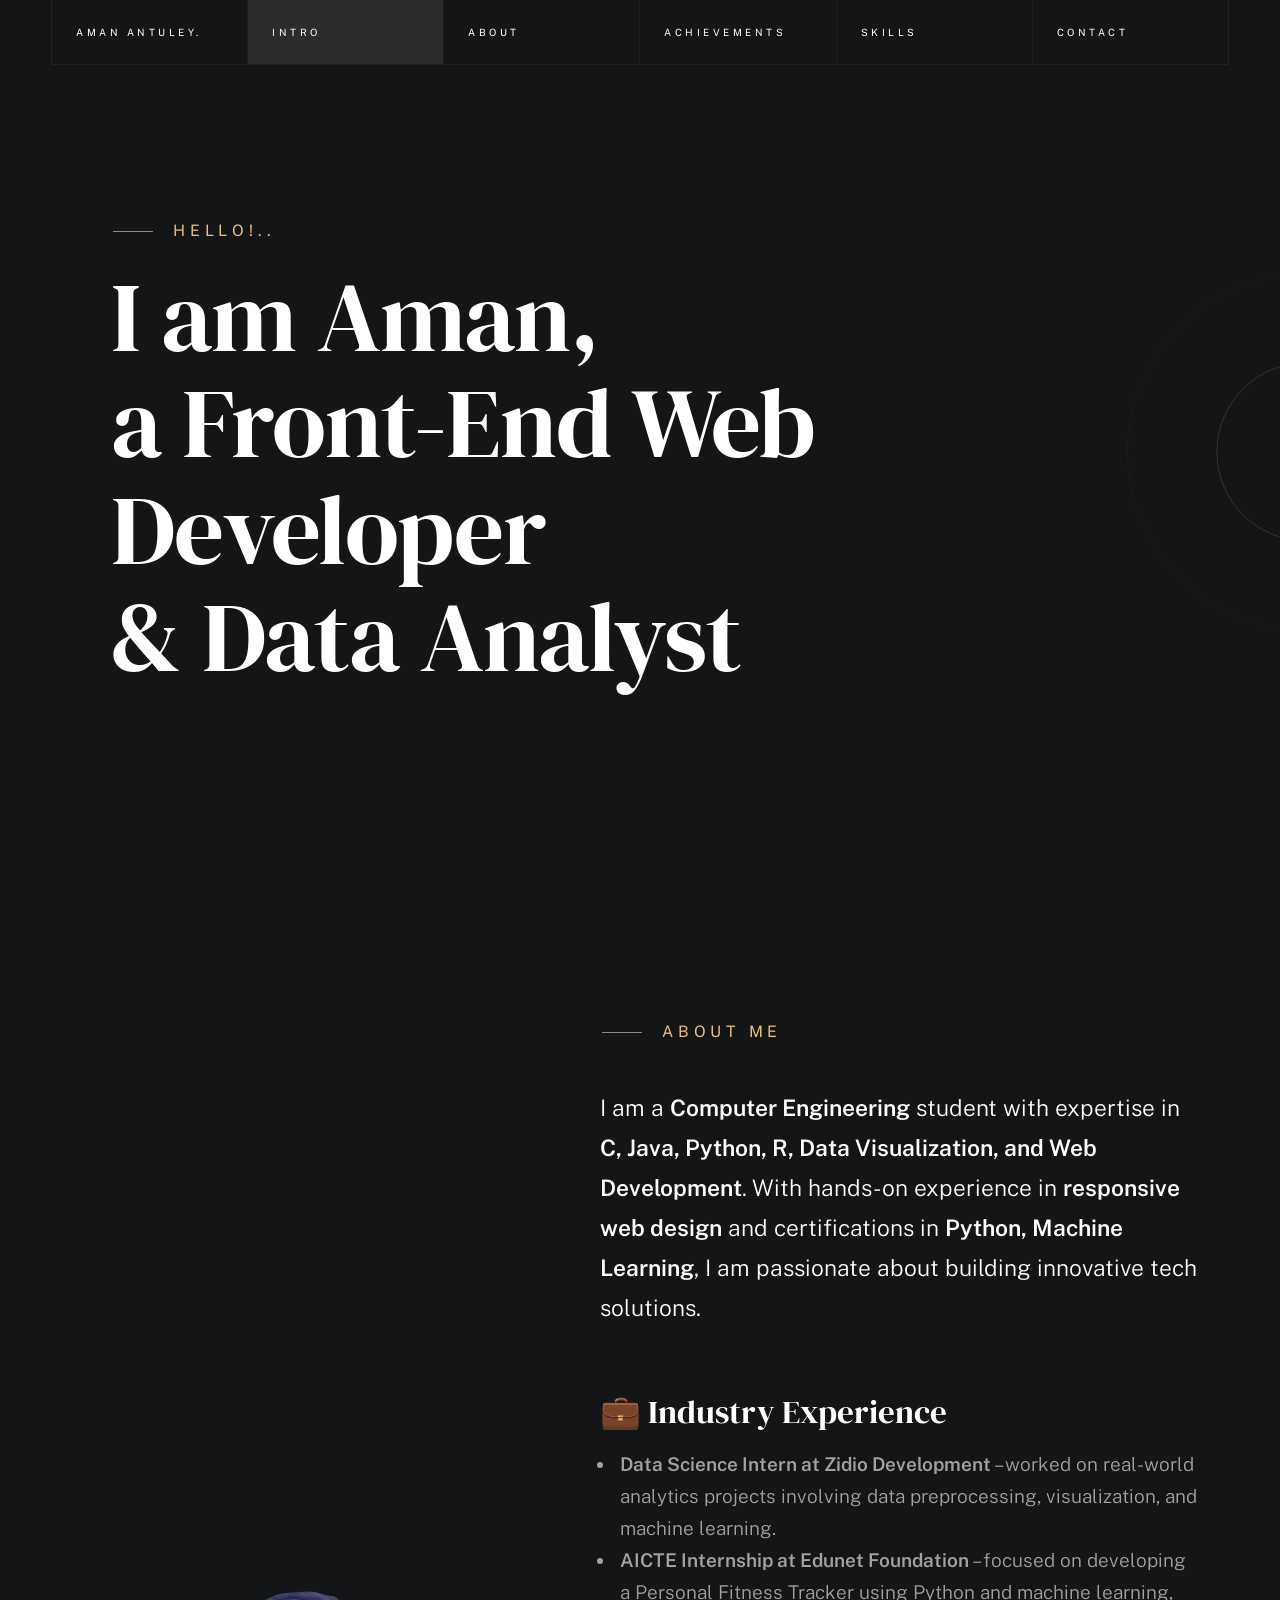
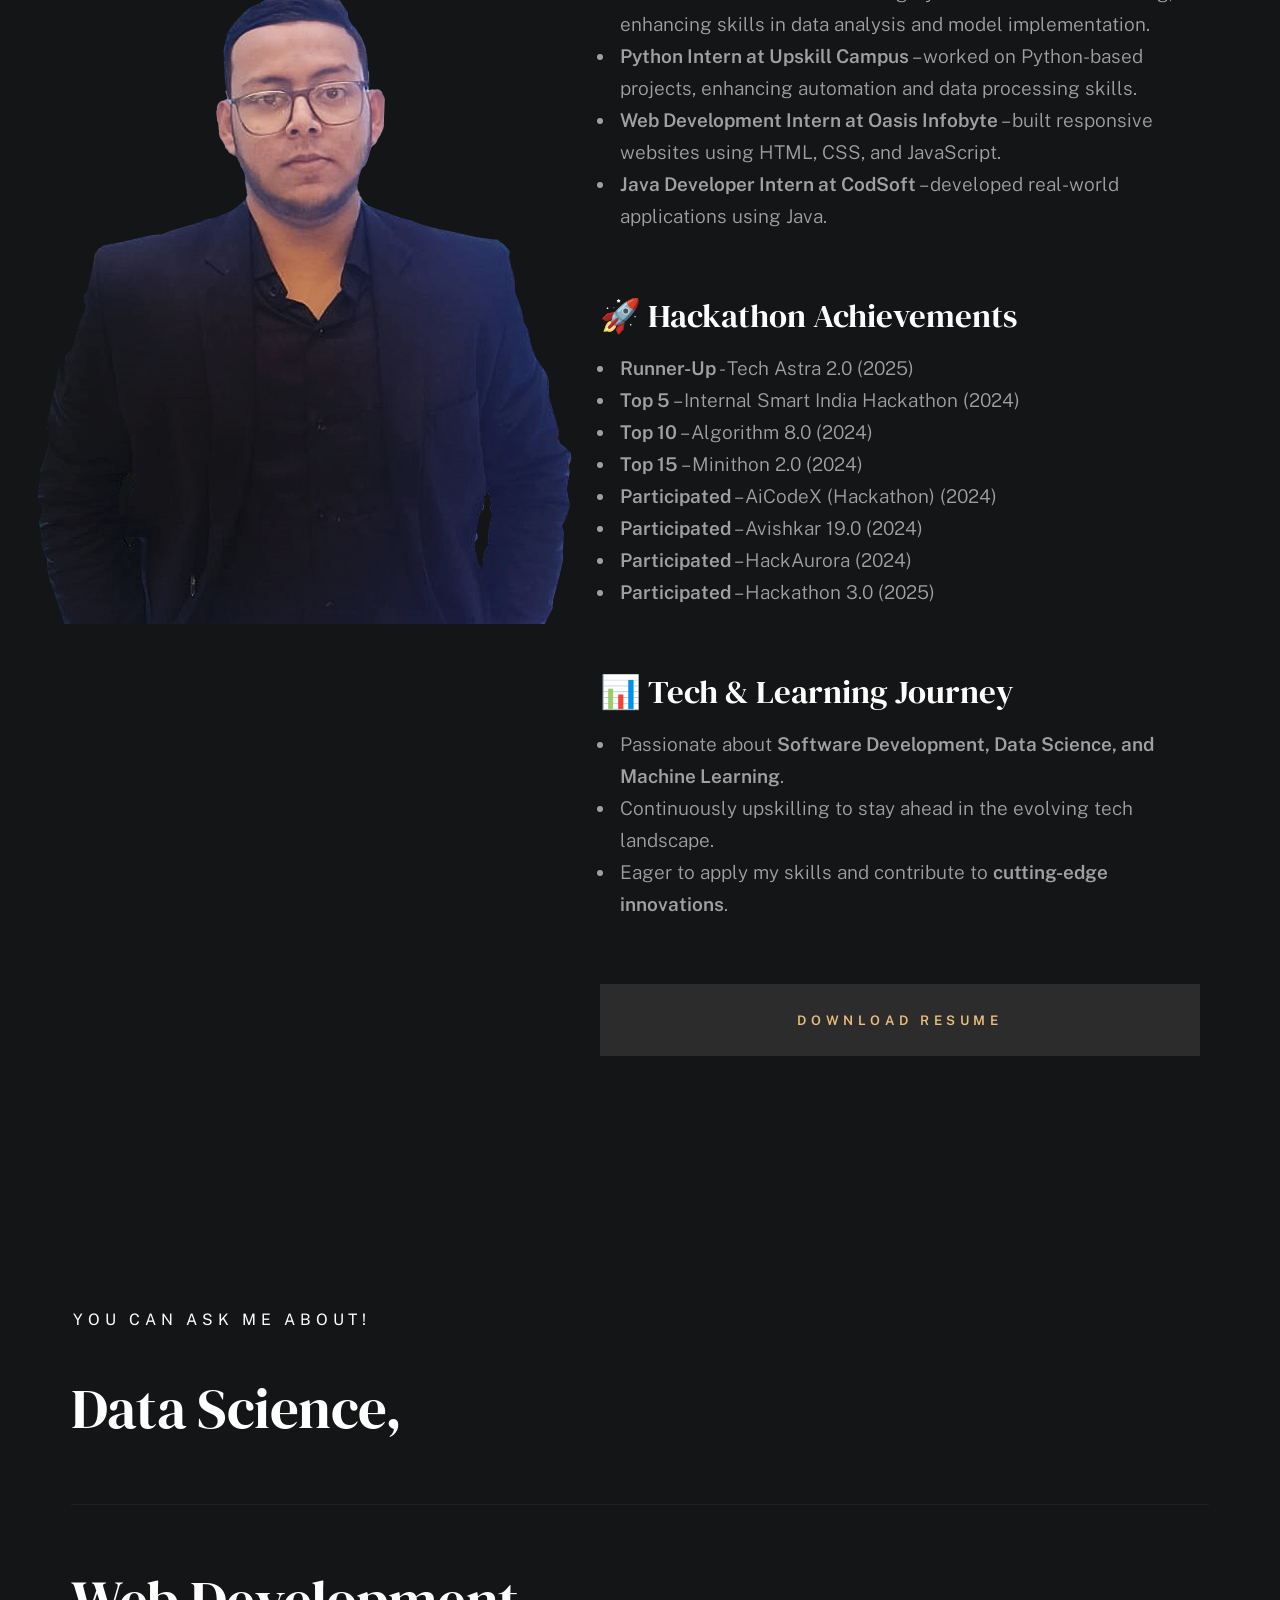
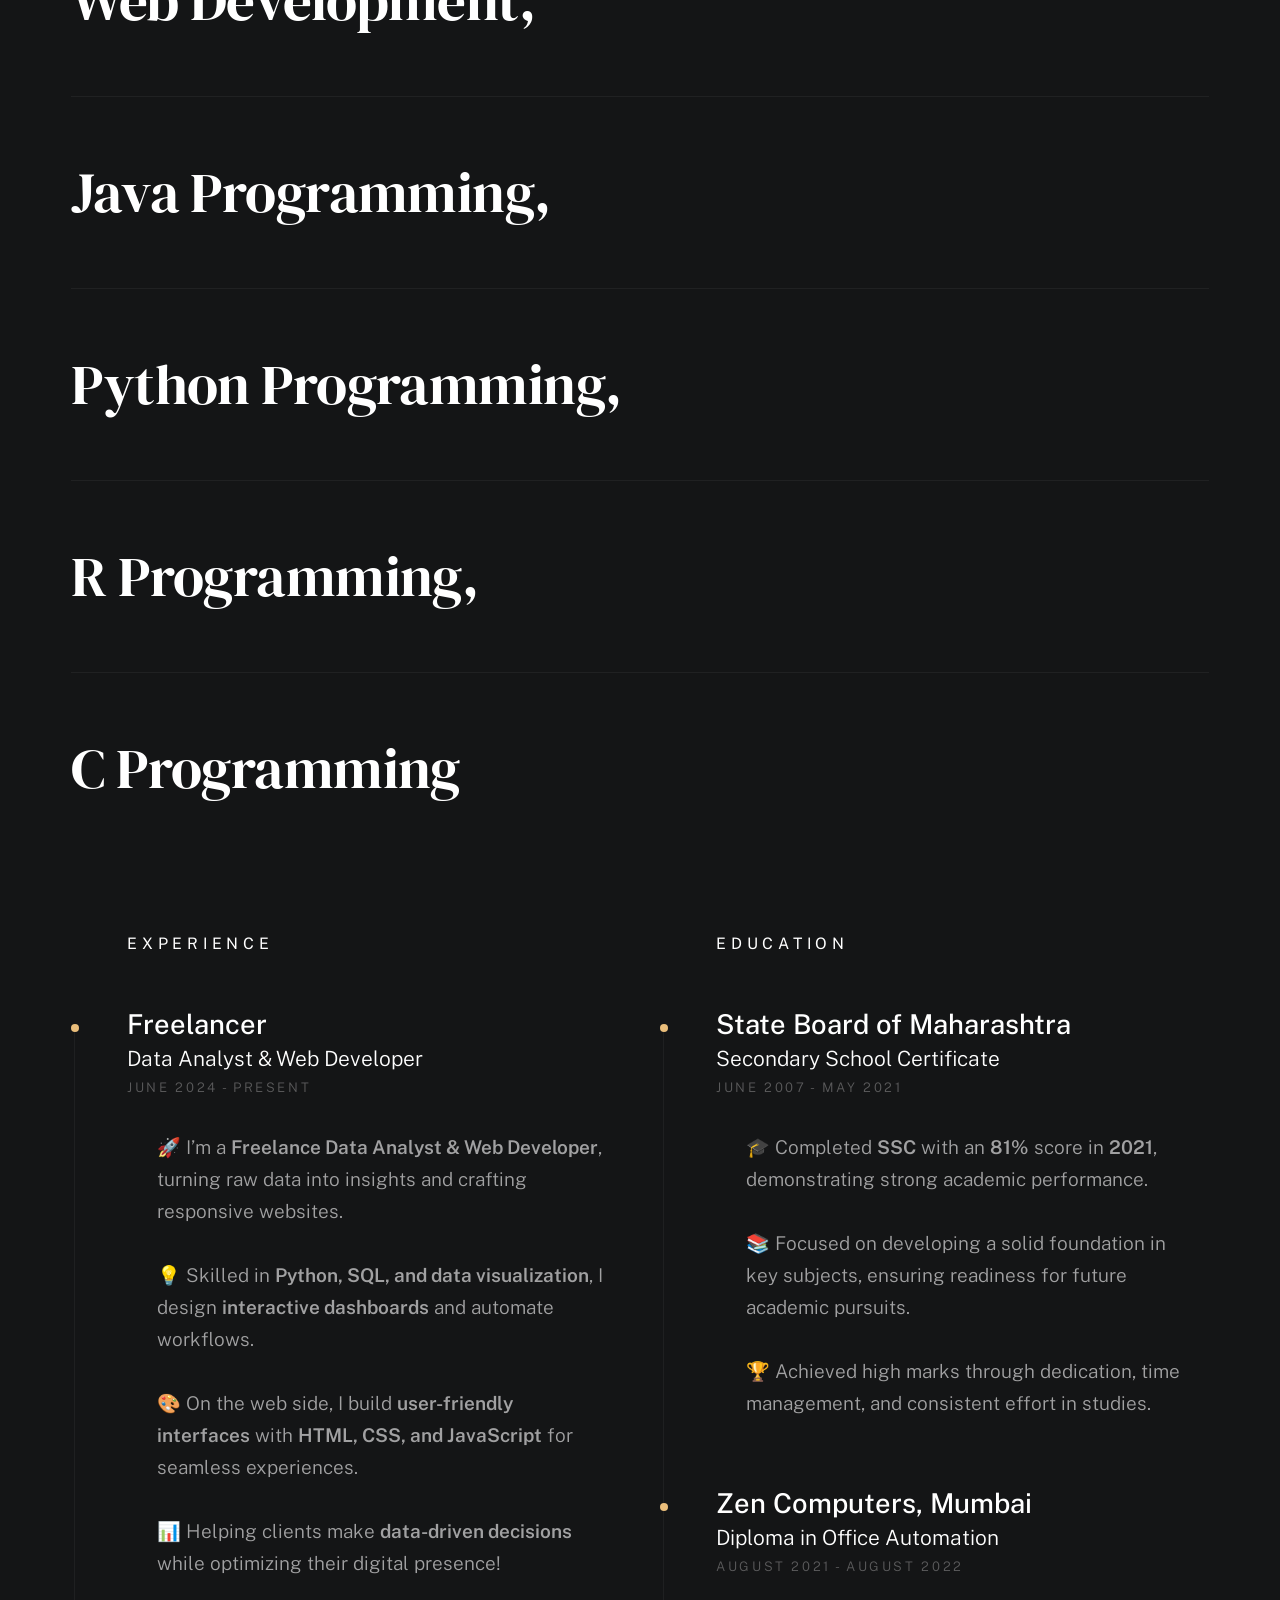
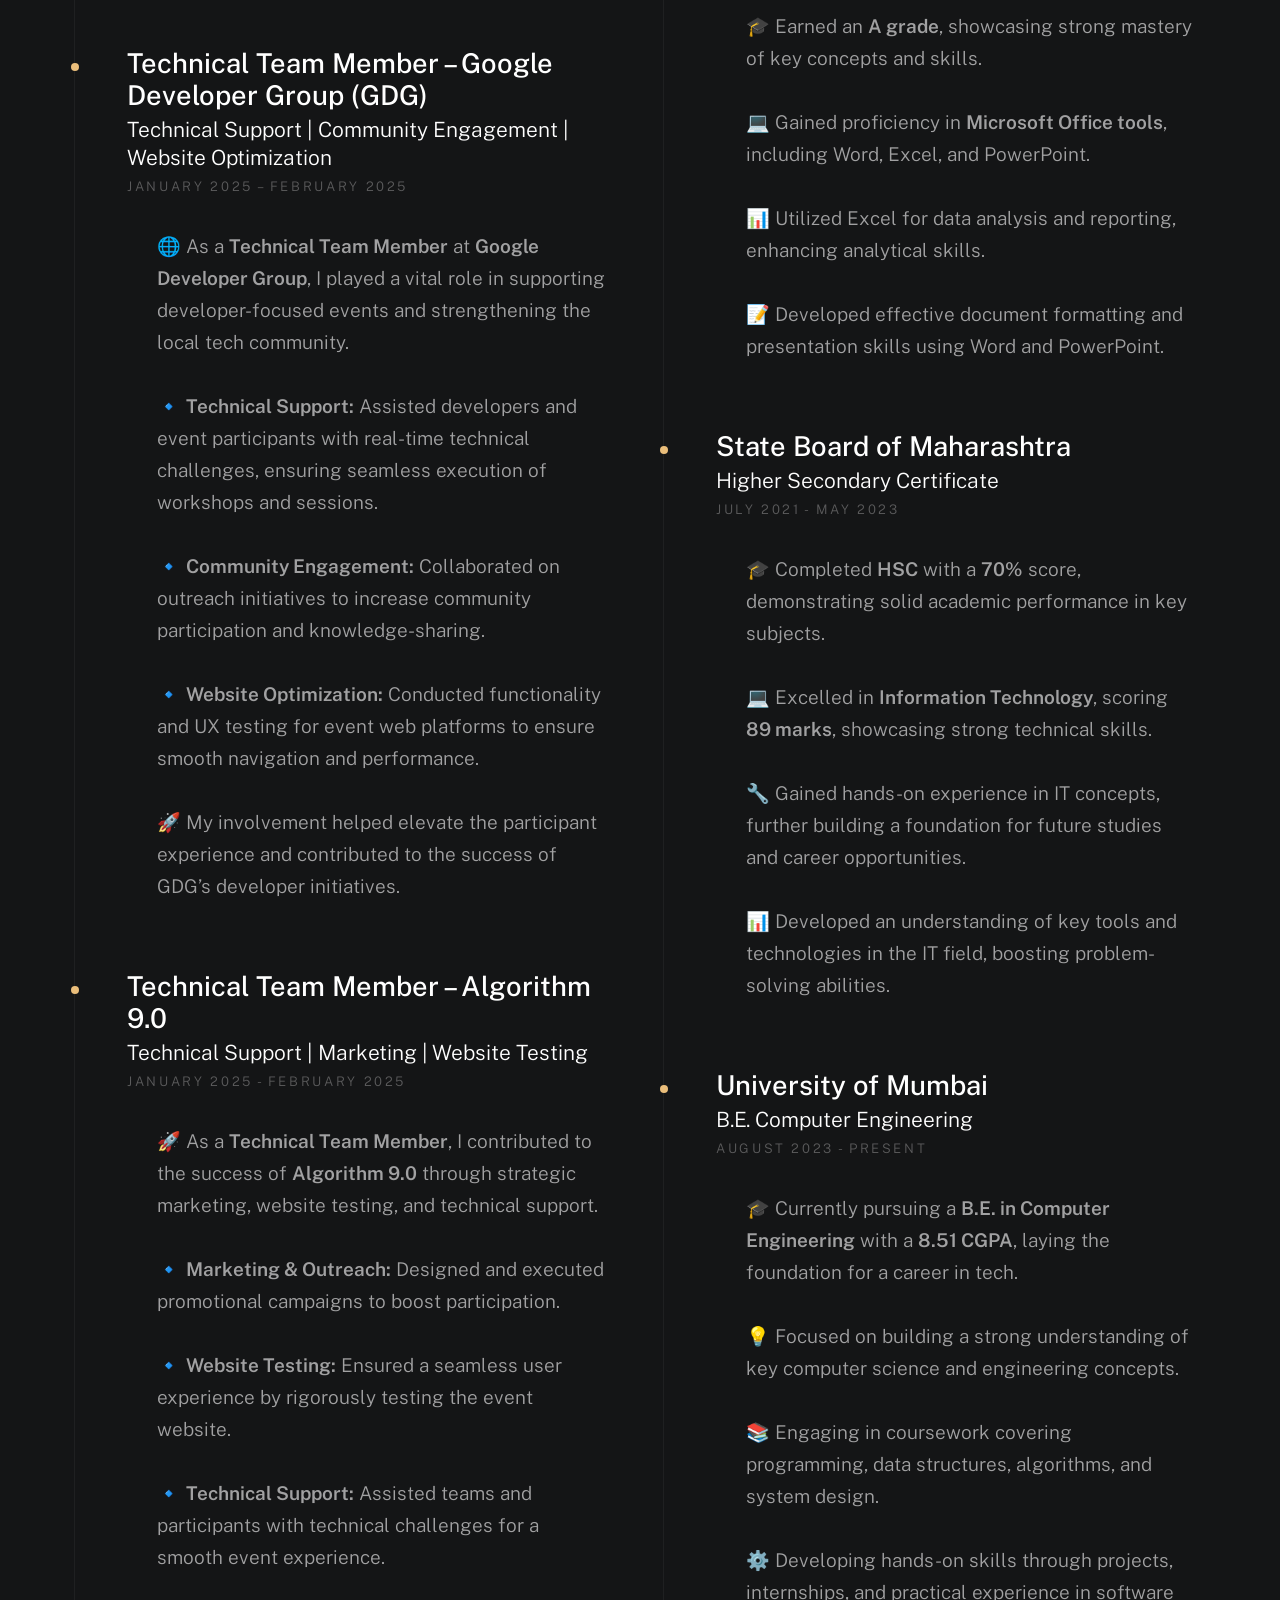
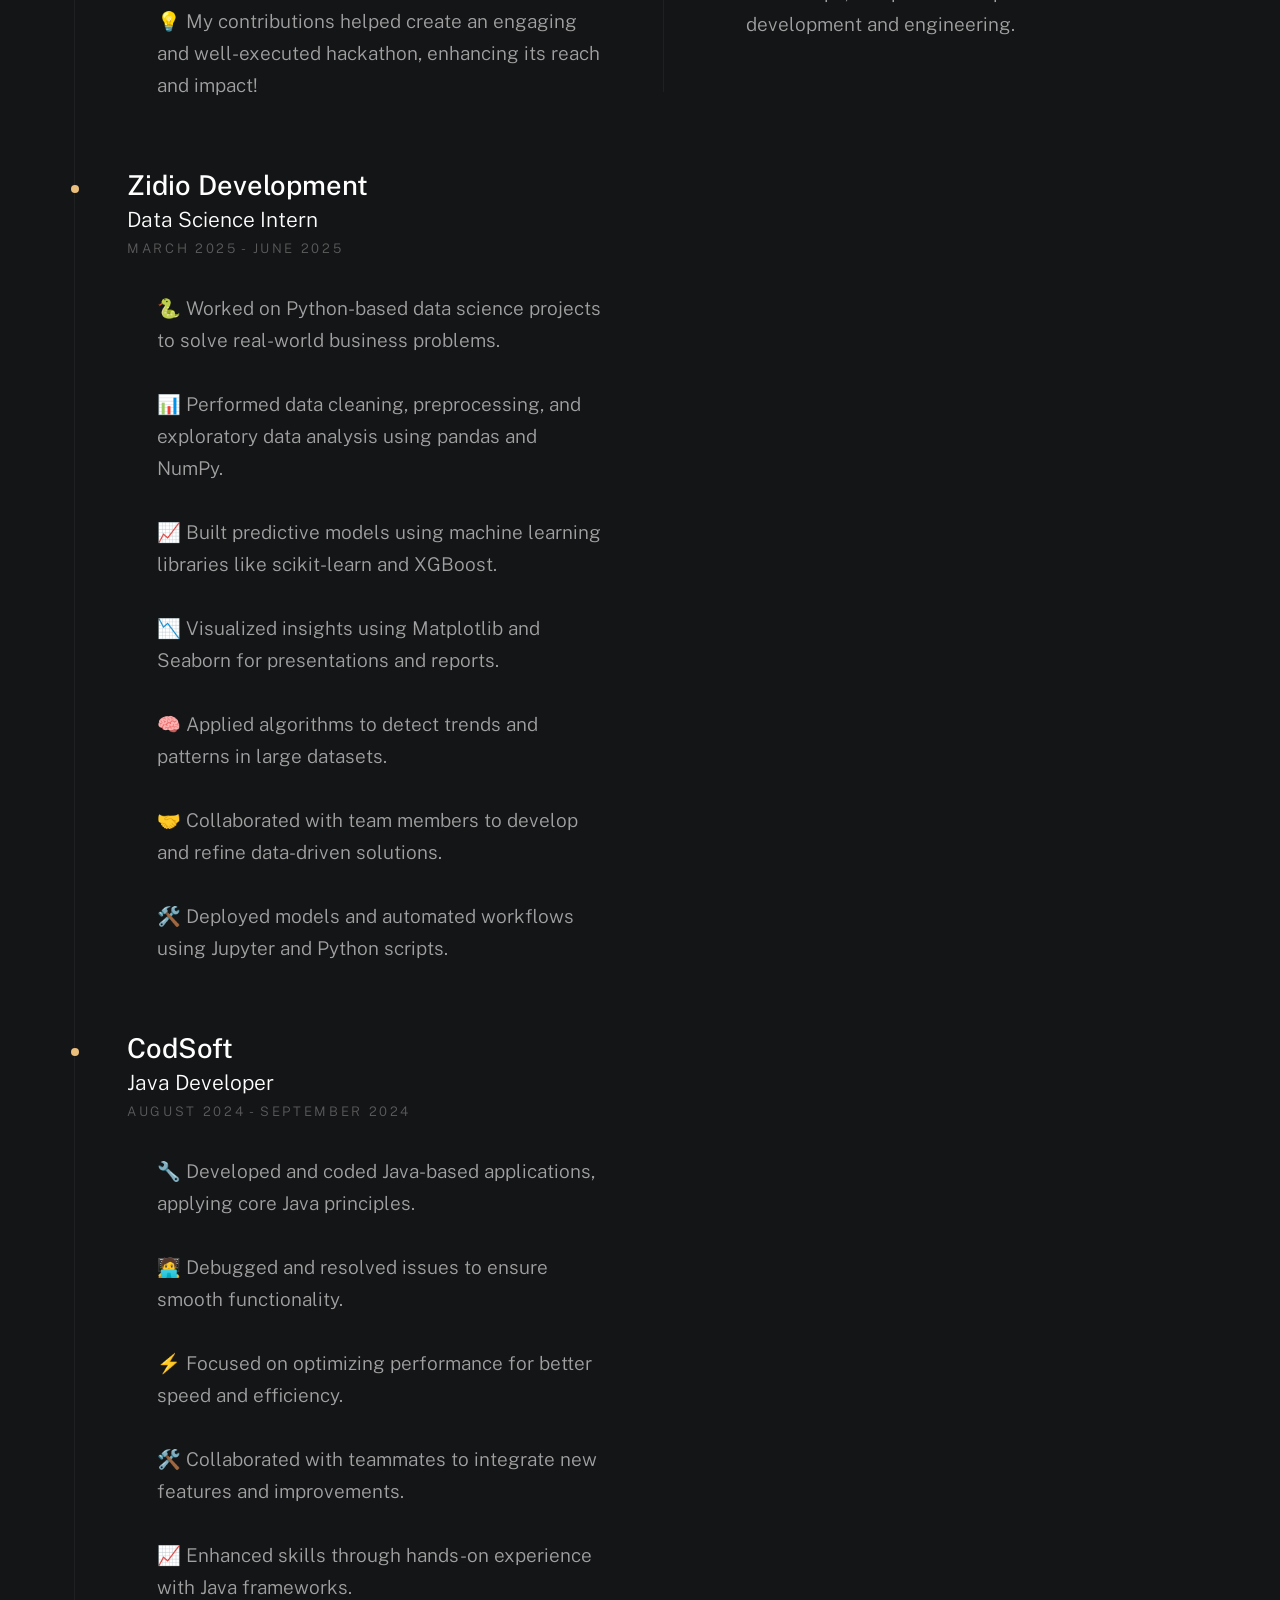
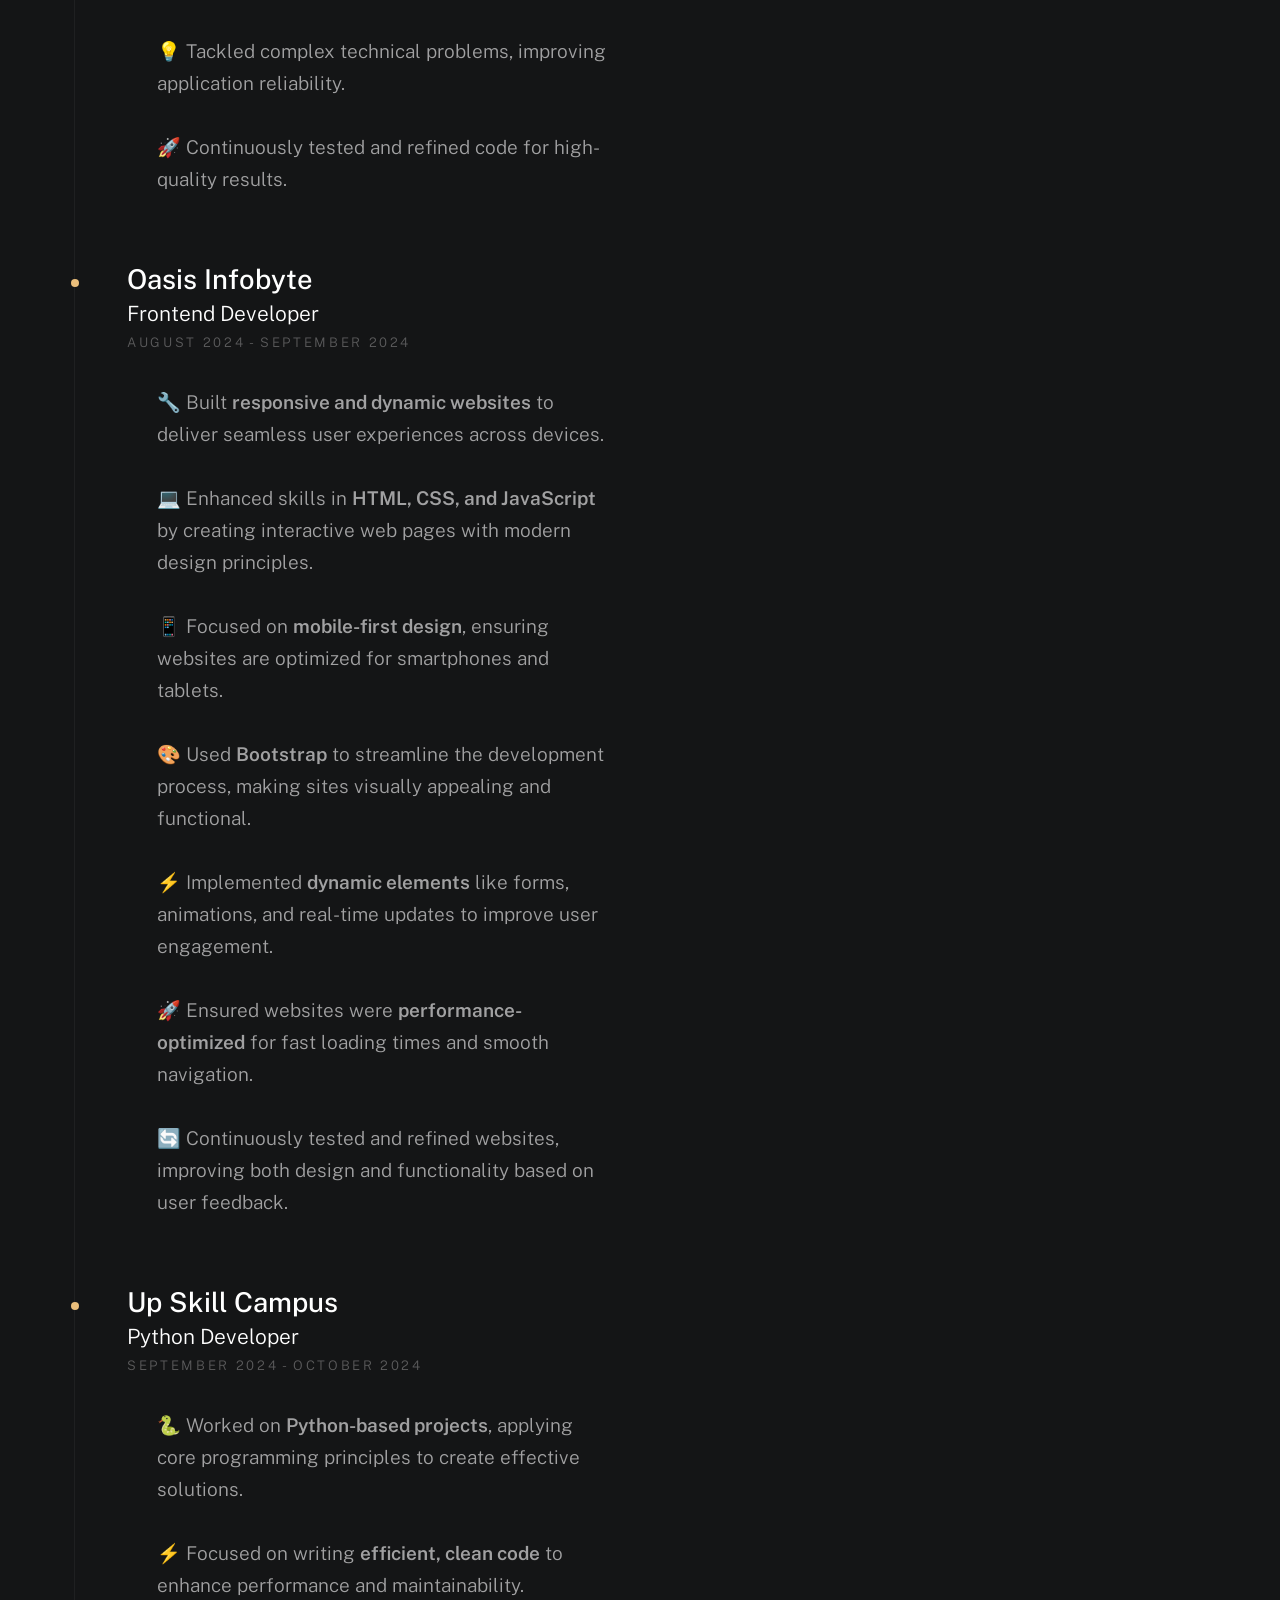
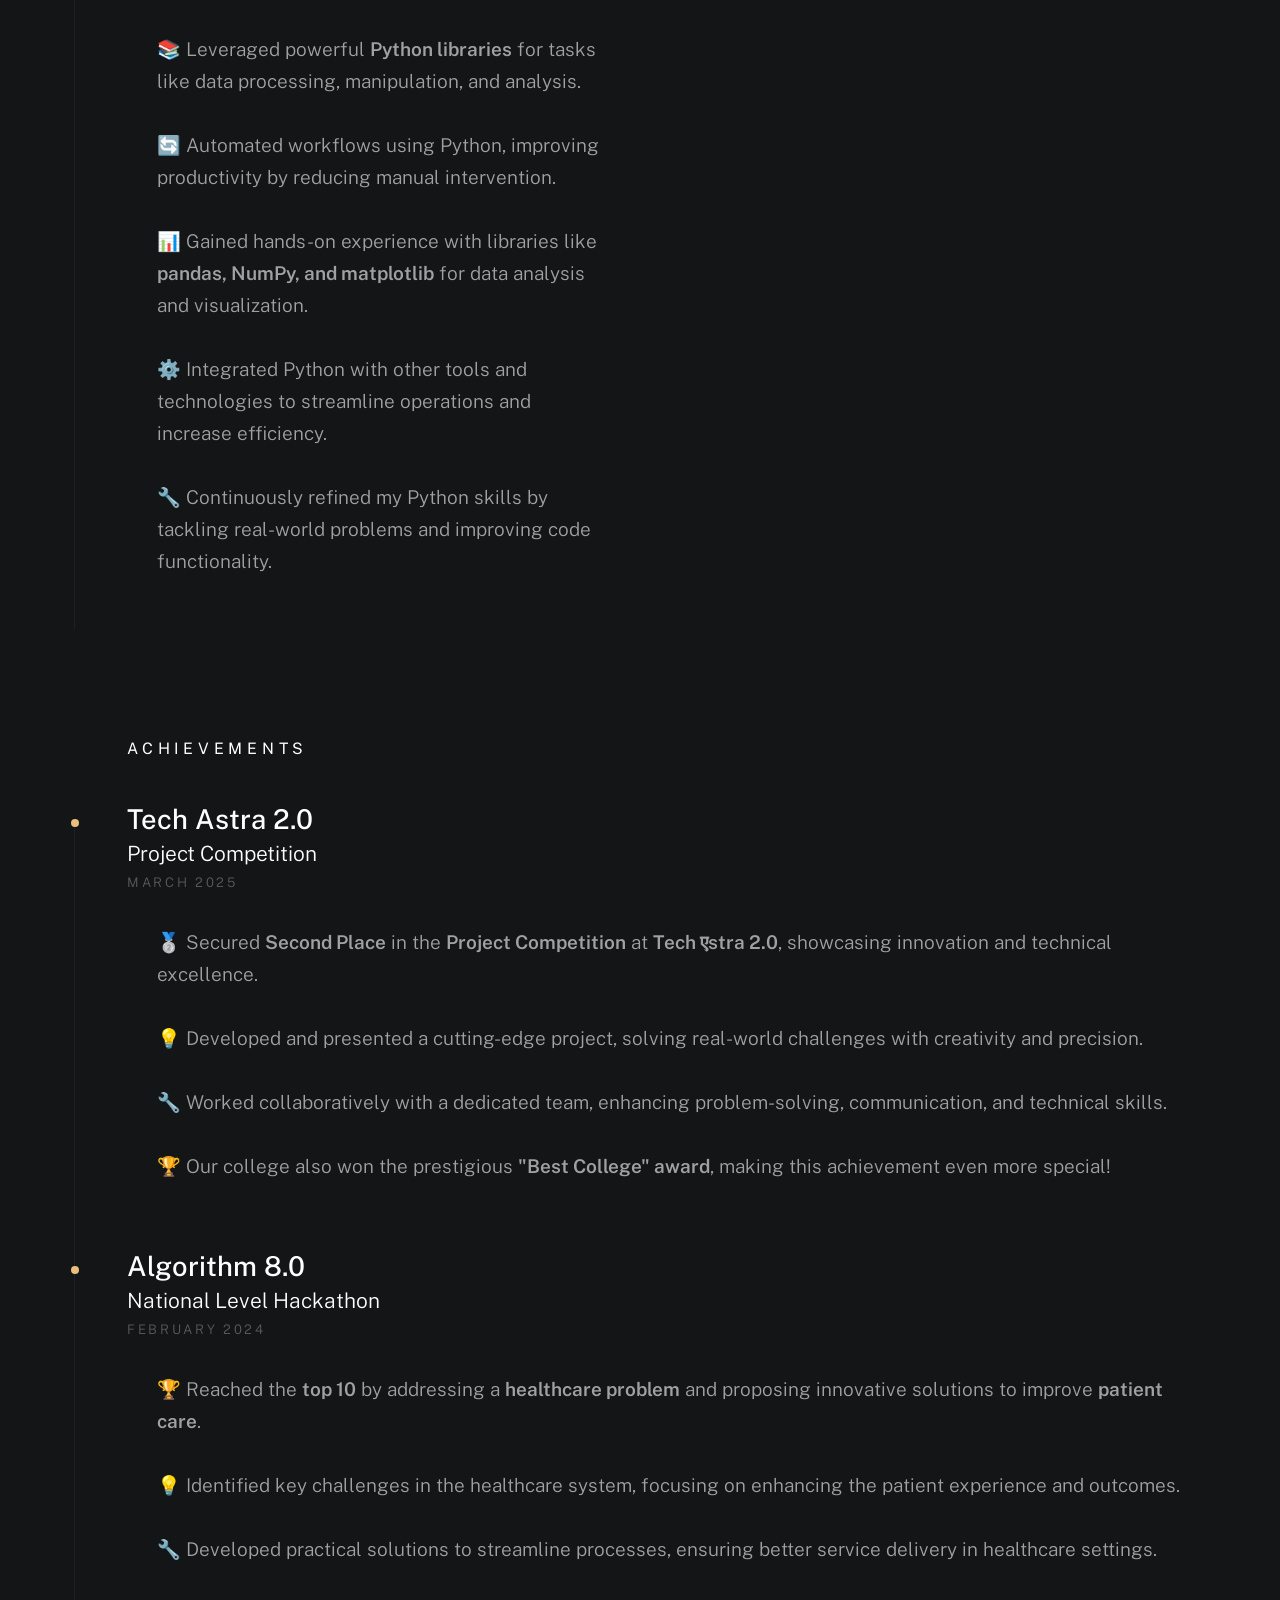
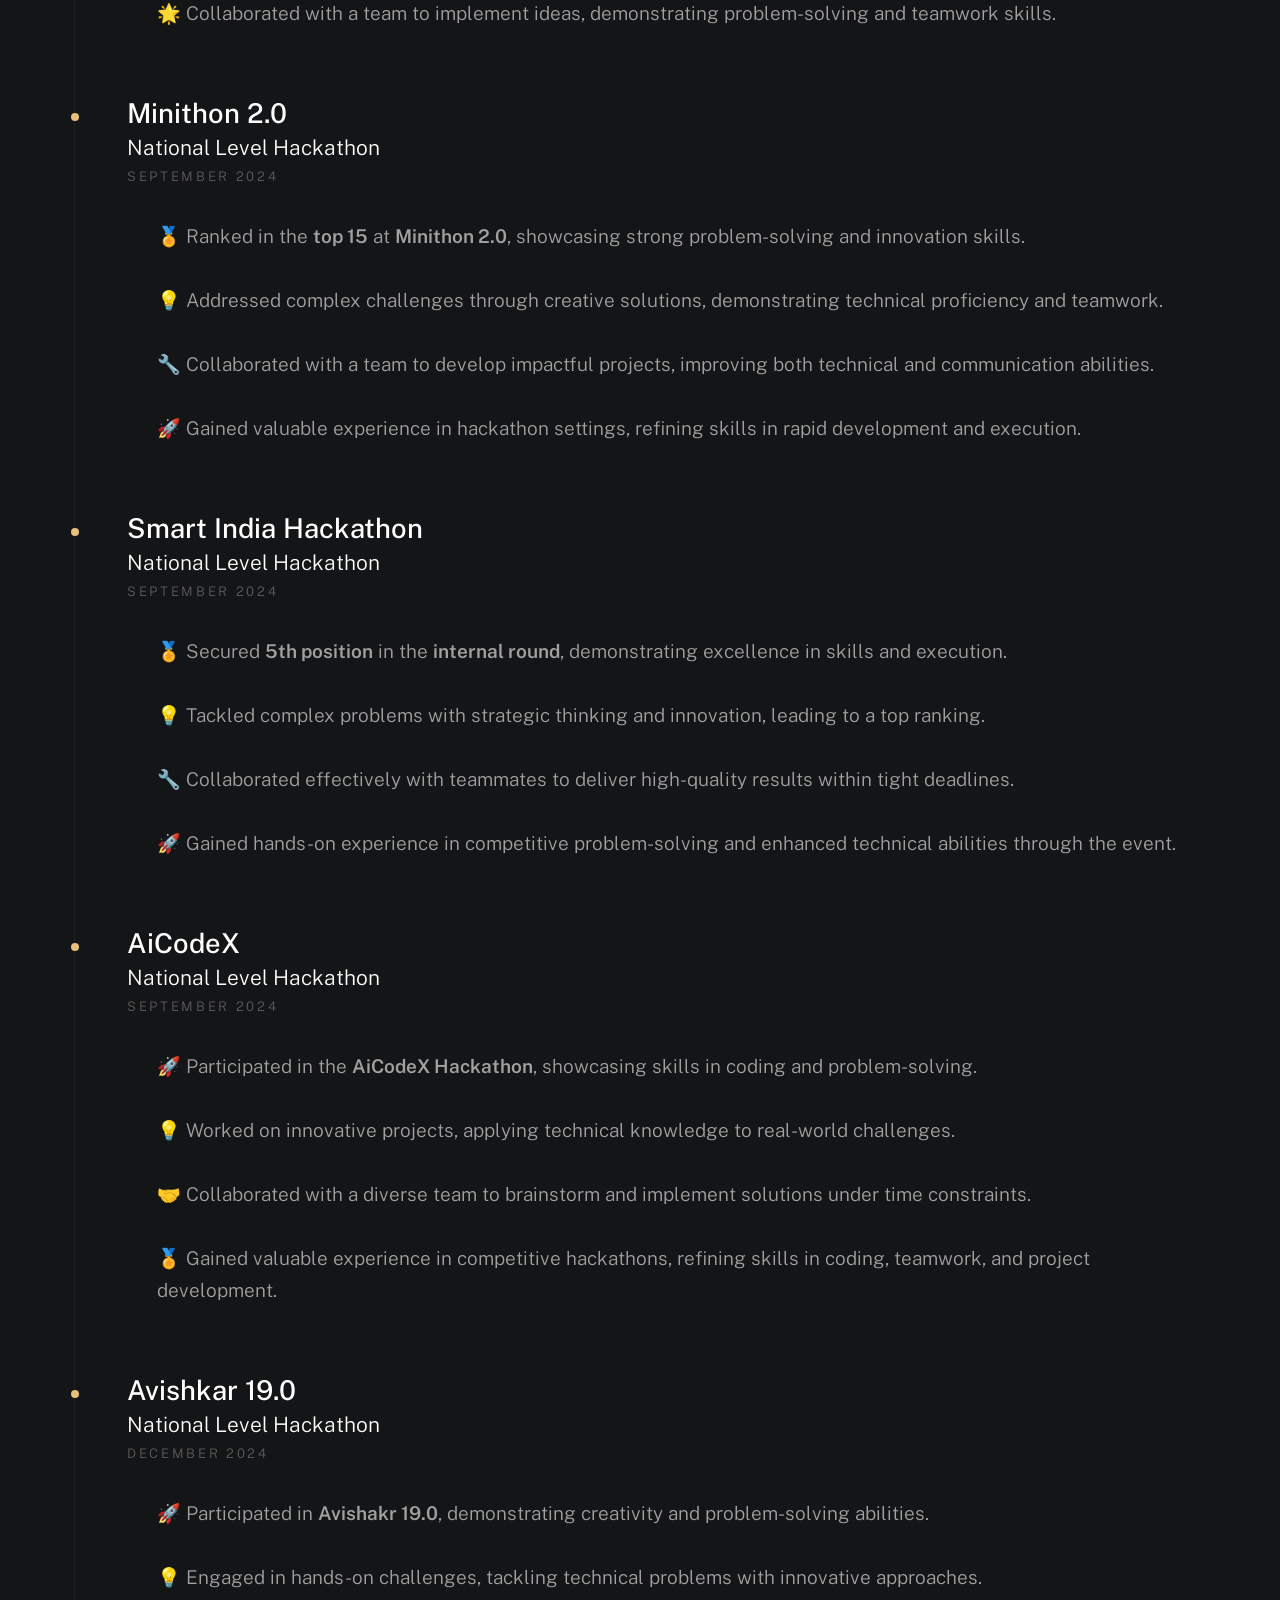
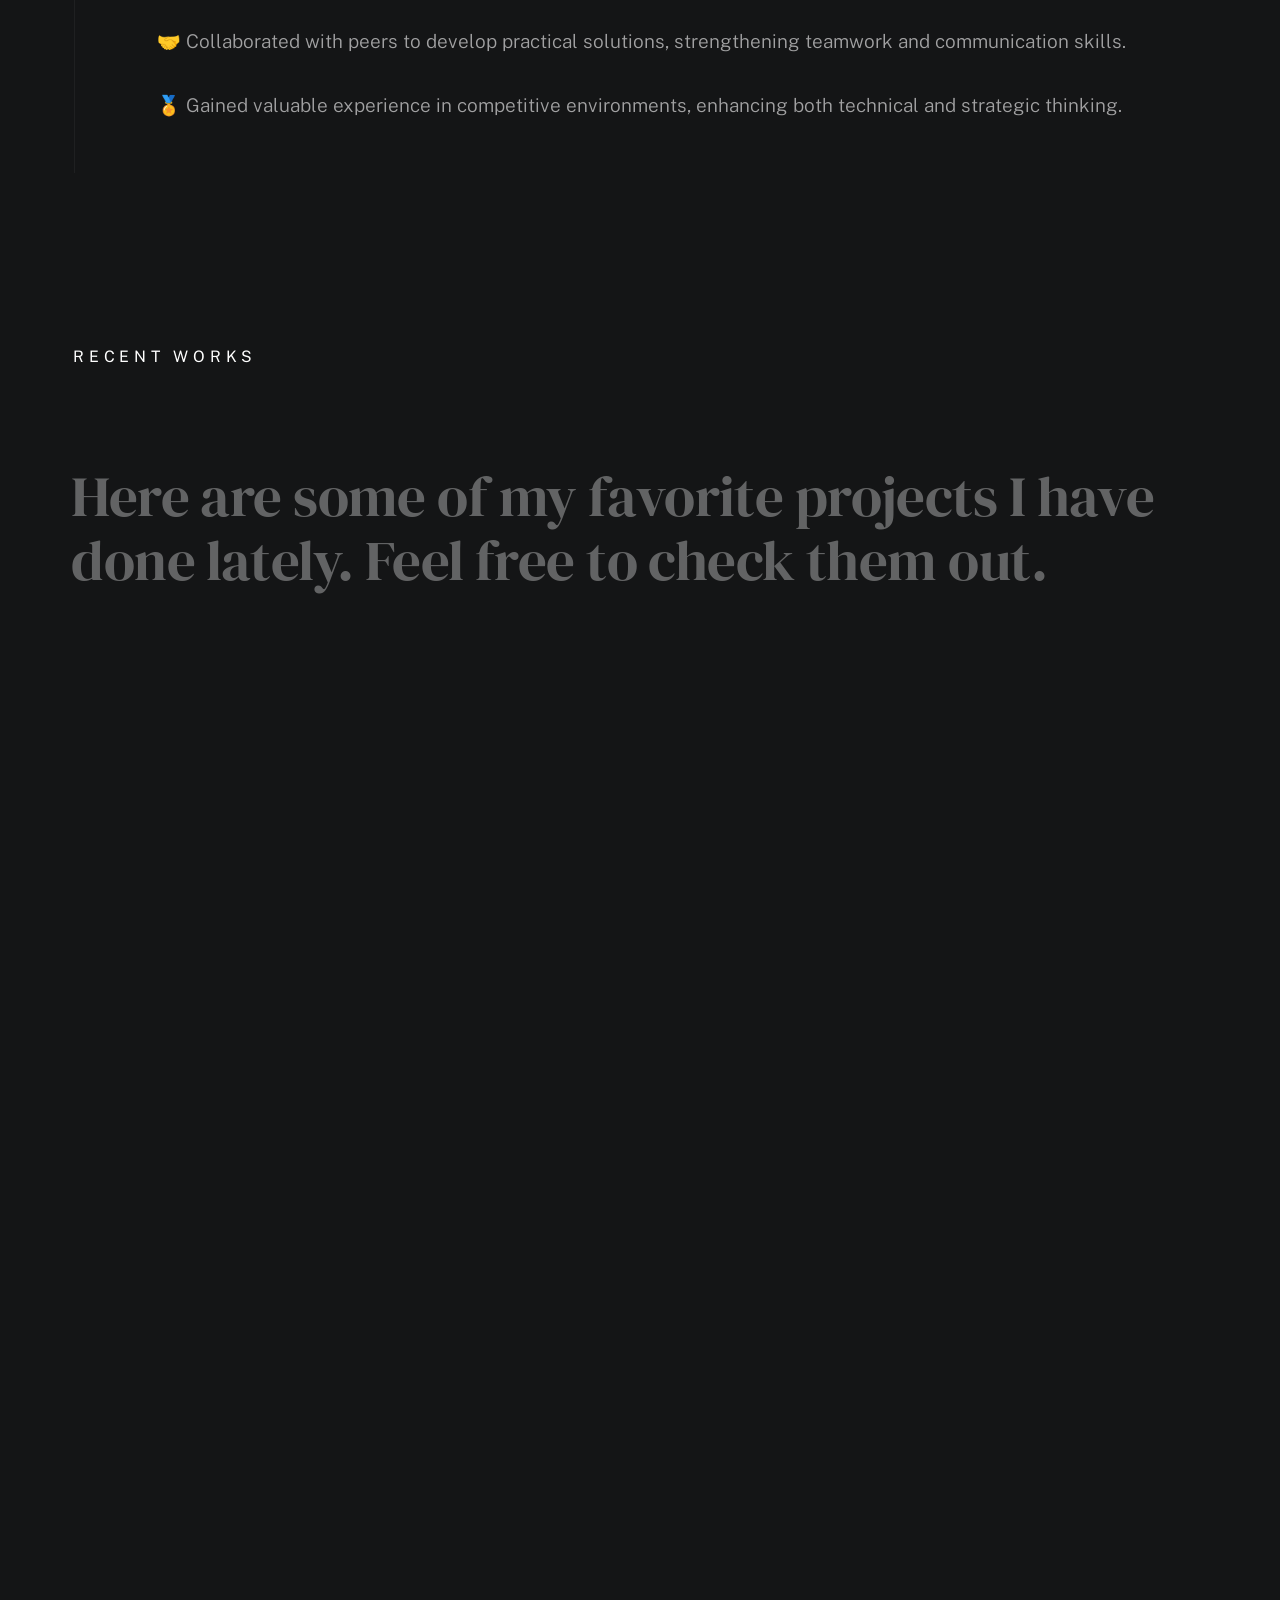
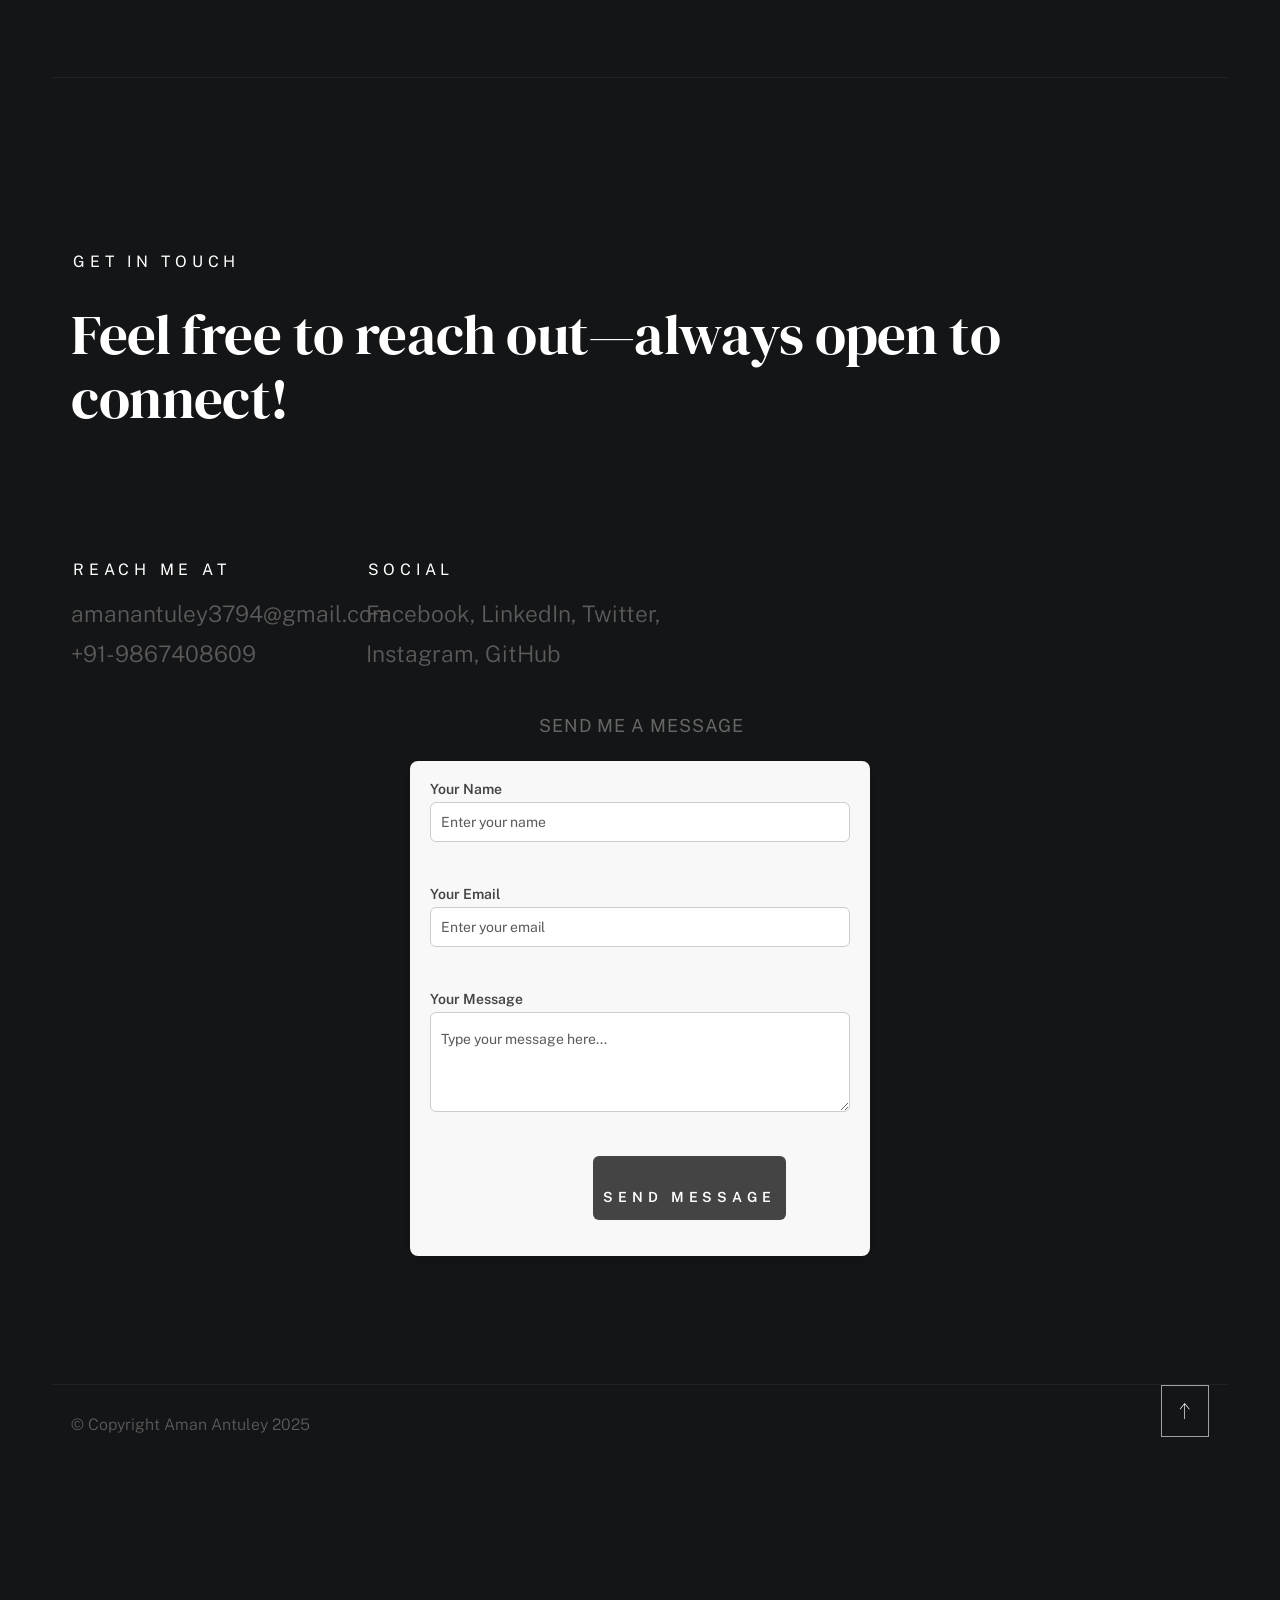
==== commit a4875a5a: "Update index.html" ====
--- a/index.html
+++ b/index.html
@@ -553,6 +553,36 @@
                         </div>
                     </a>
                 </li>
+
+                  <li class="folio-list__item column" data-animate-el>
+                    <a class="folio-list__item-link" href="https://github.com/amanantuley/R_Programming">
+                        <div class="folio-list__item-pic">
+                            <img src="images/R_Logo.png" alt="R Projects">
+                        </div>
+                        <div class="folio-list__item-text">
+                            <div class="folio-list__item-cat">Machine Learning</div>
+                            <div class="folio-list__item-title">ML </div>
+                        </div>
+                    </a>
+                </li>
+
+                 <li class="folio-list__item column" data-animate-el>
+                    <a class="folio-list__item-link" href="https://github.com/amanantuley/Shell_Scripting">
+                        <div class="folio-list__item-pic">
+                            <img src="images/Bash_Logo.png" alt="Shell">
+                        </div>
+                        <div class="folio-list__item-text">
+                            <div class="folio-list__item-cat">Data Visualization</div>
+                            <div class="folio-list__item-title">Data Visuals</div>
+                        </div>
+                    </a>
+                </li>
+                
+
+
+
+
+                
                                 <li class="folio-list__item column" data-animate-el>
                     <a class="folio-list__item-link" href="https://github.com/amanantuley/Tailwind_CSS_project">
                         <div class="folio-list__item-pic">
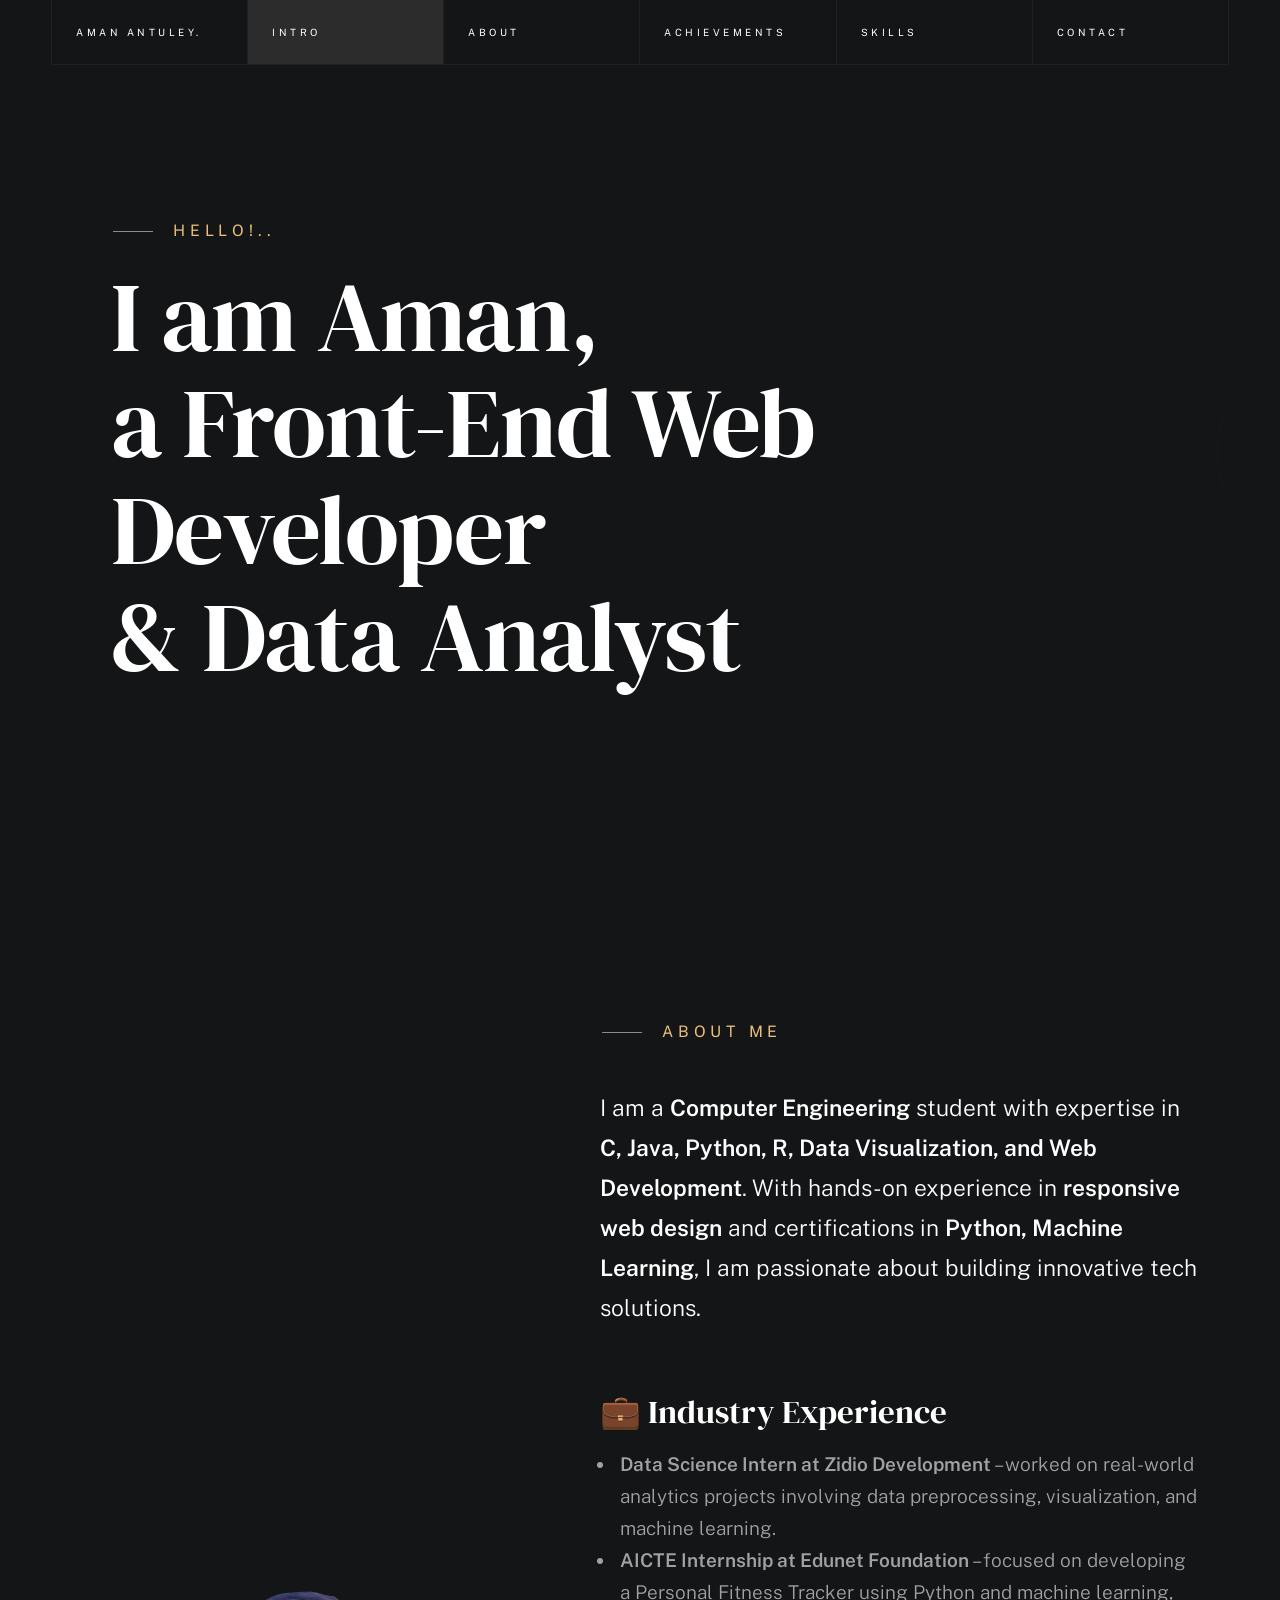
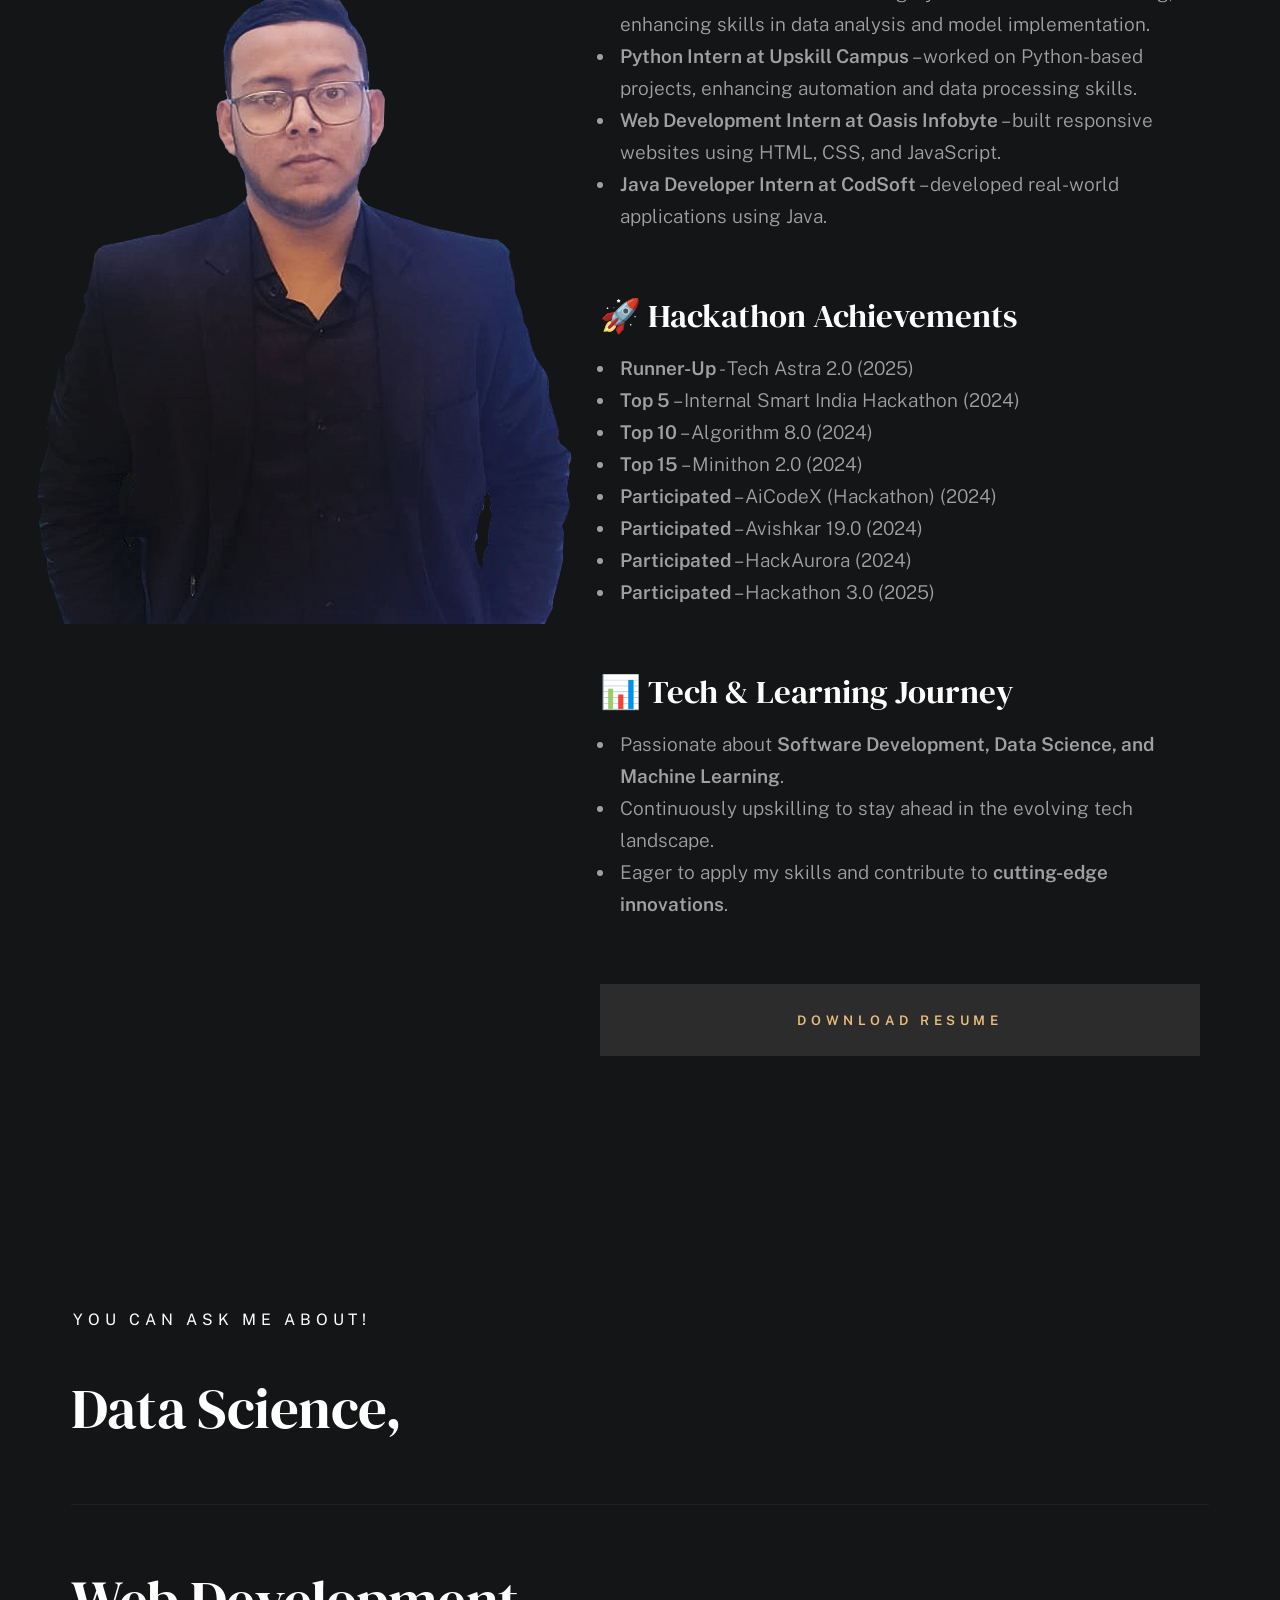
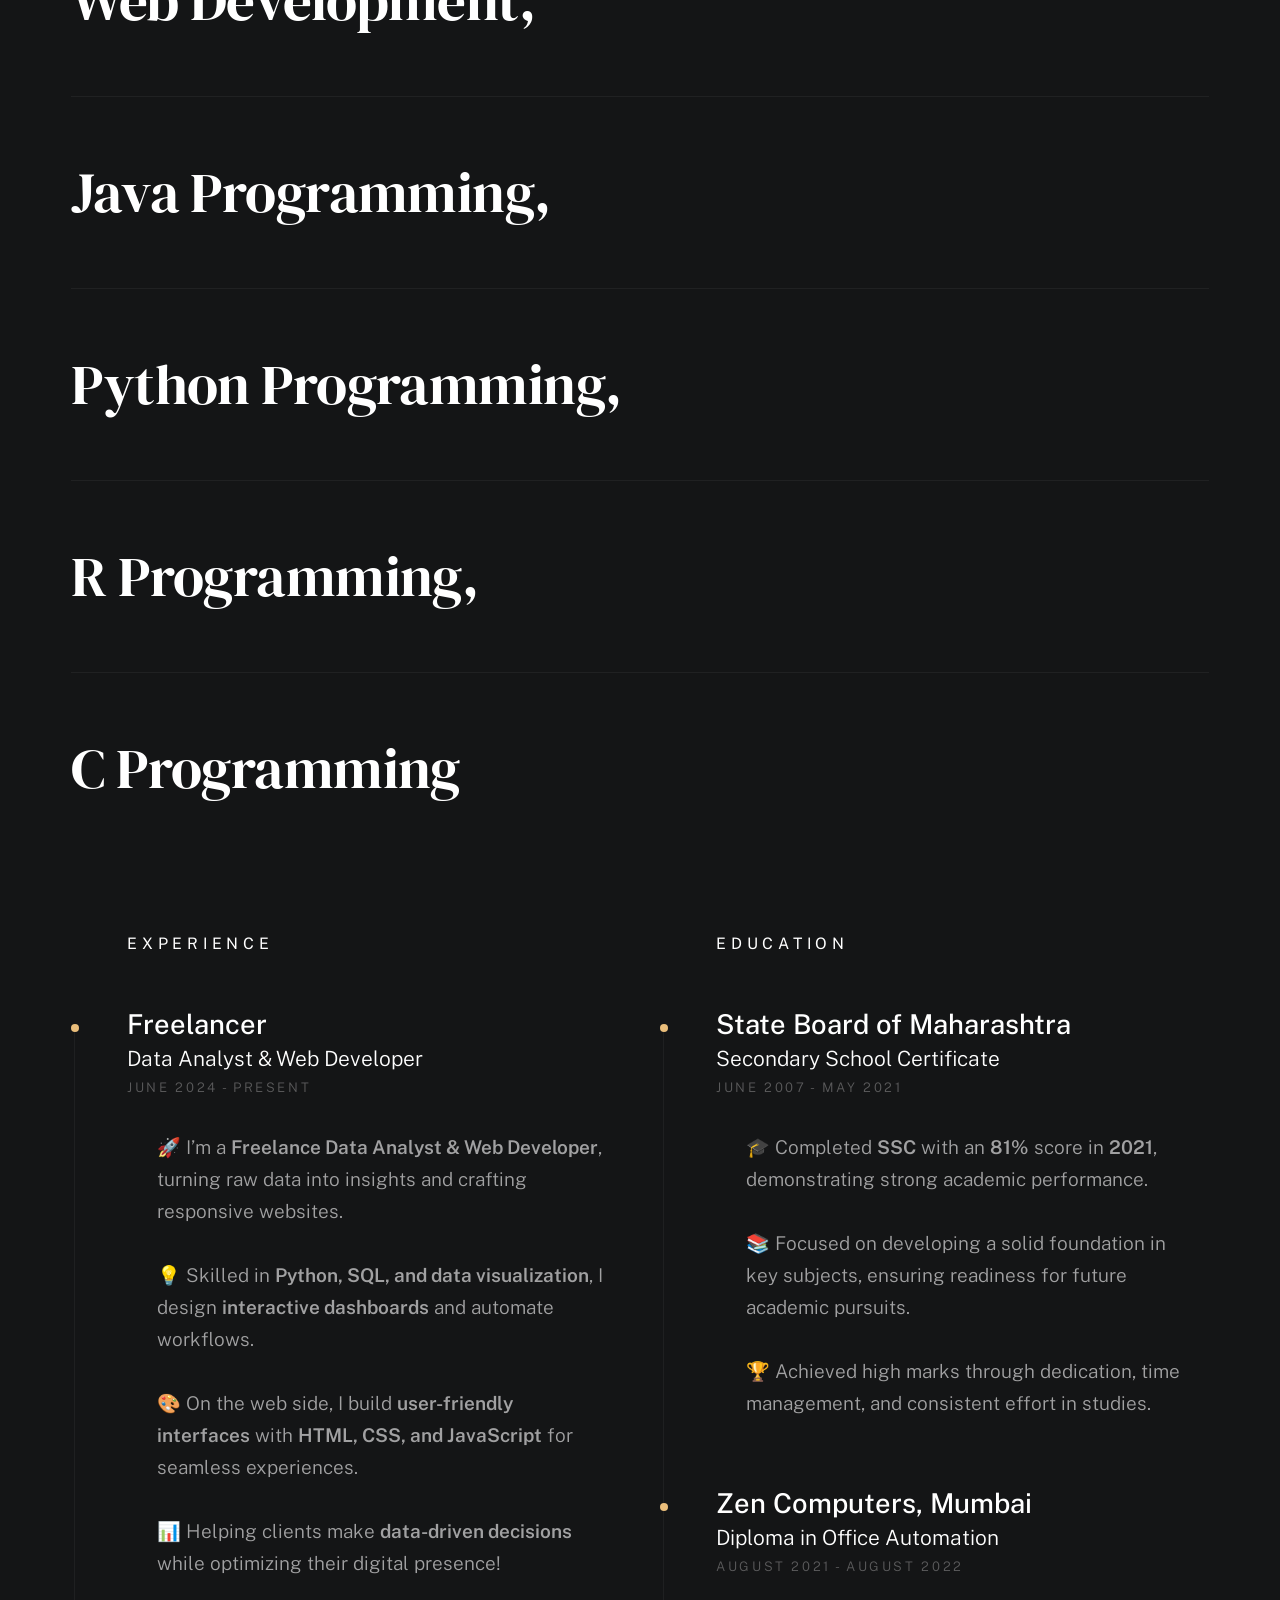
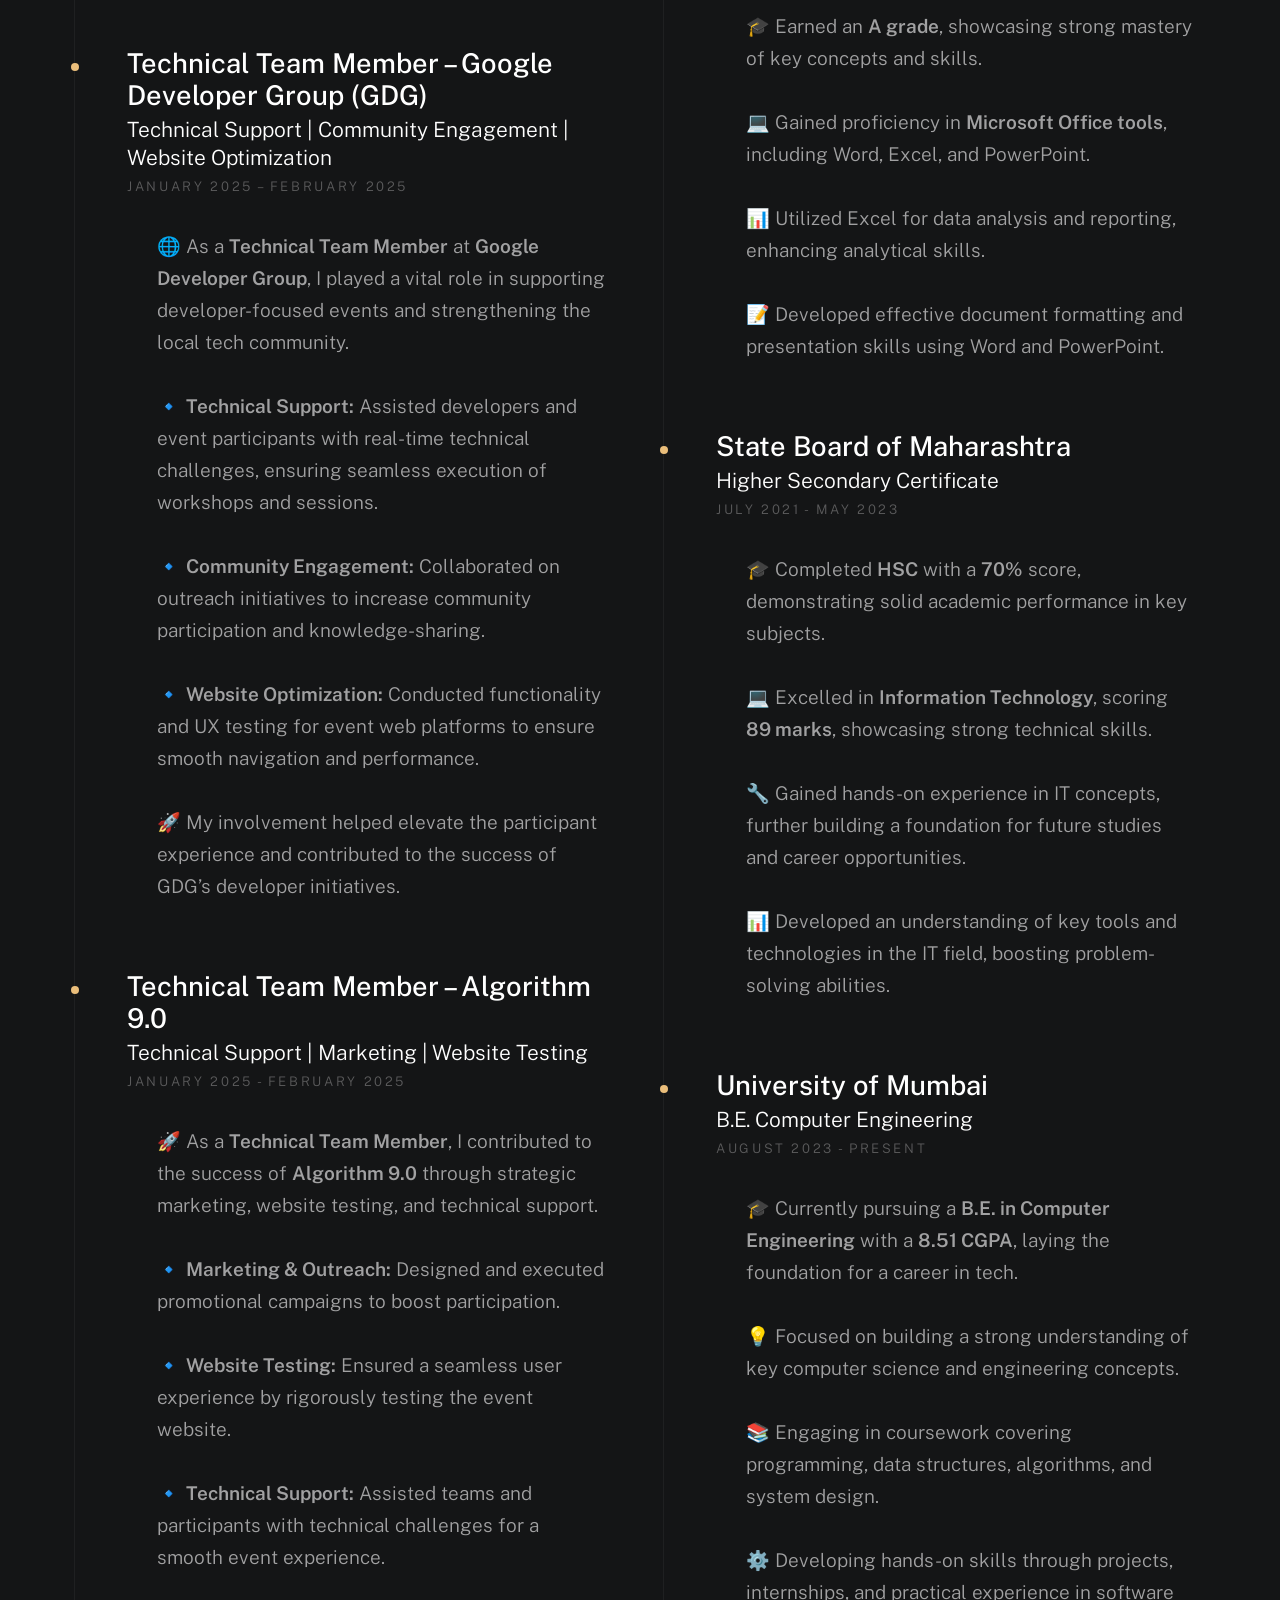
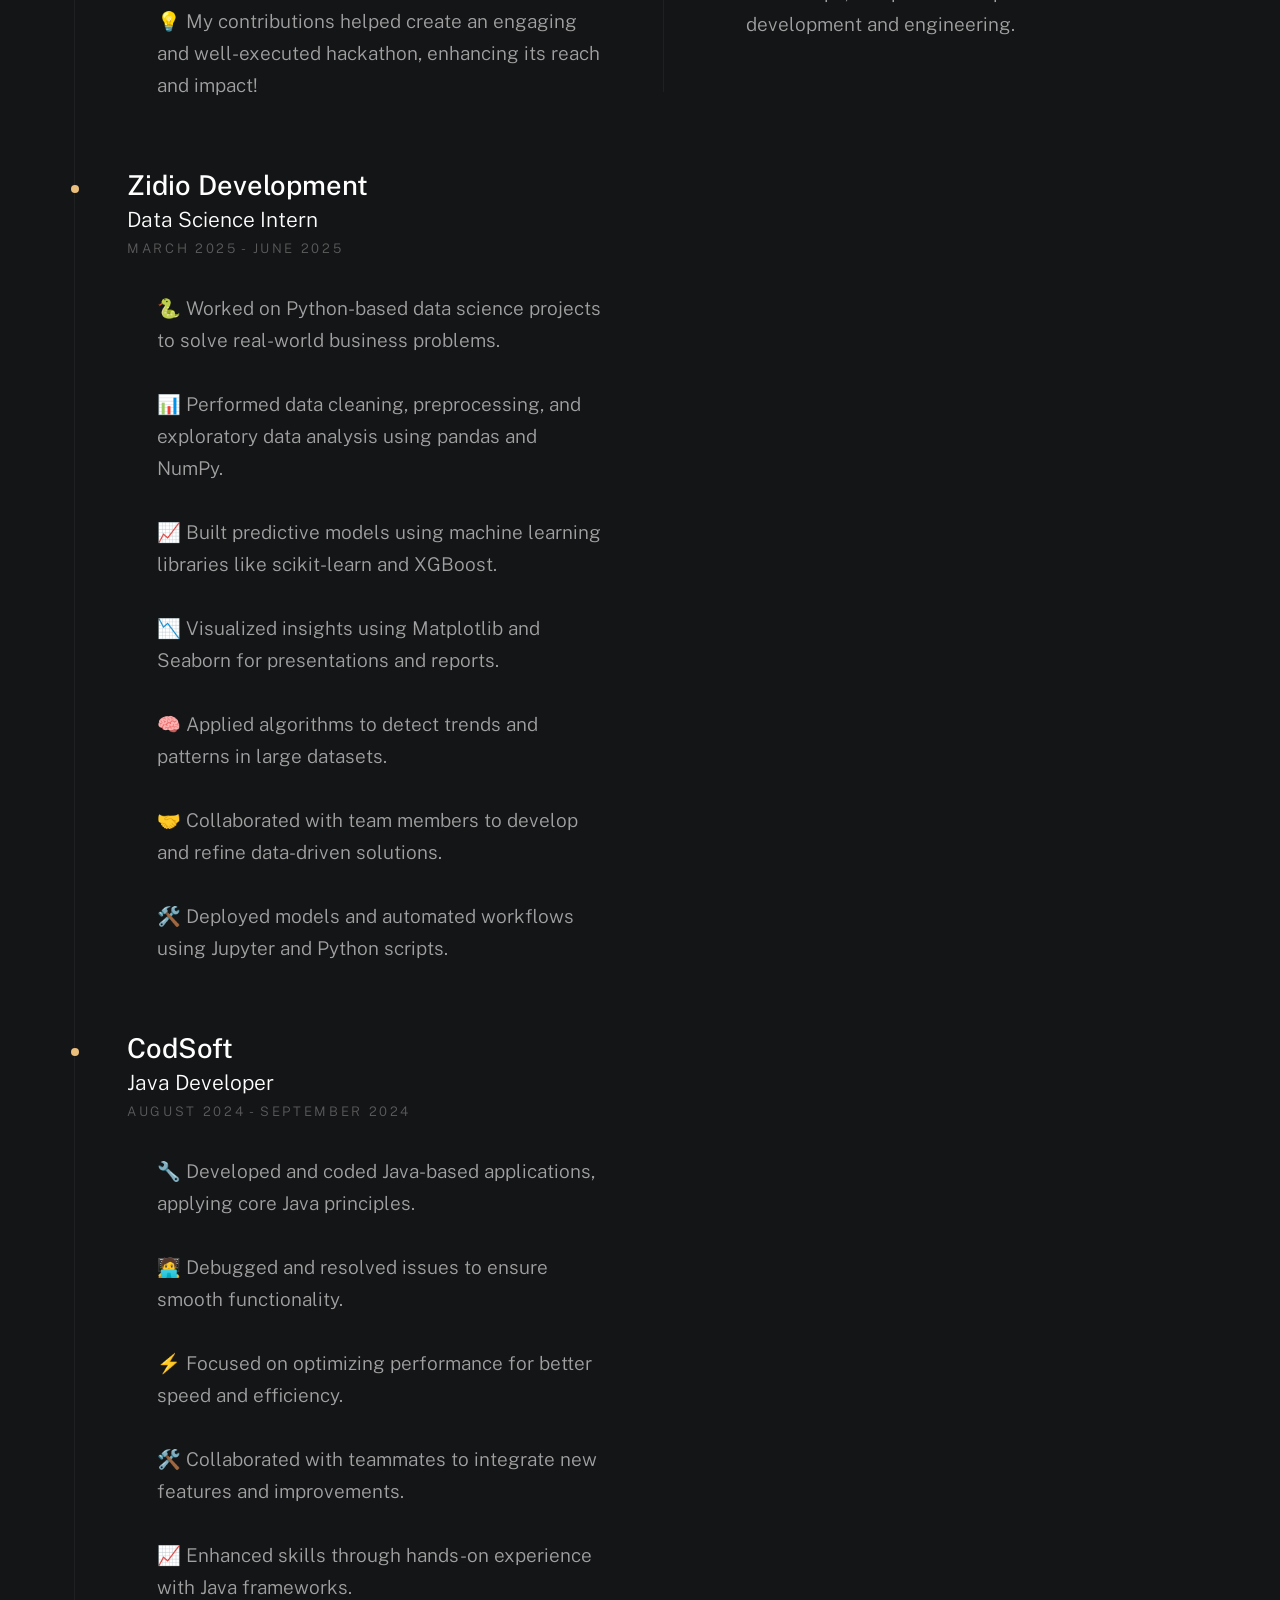
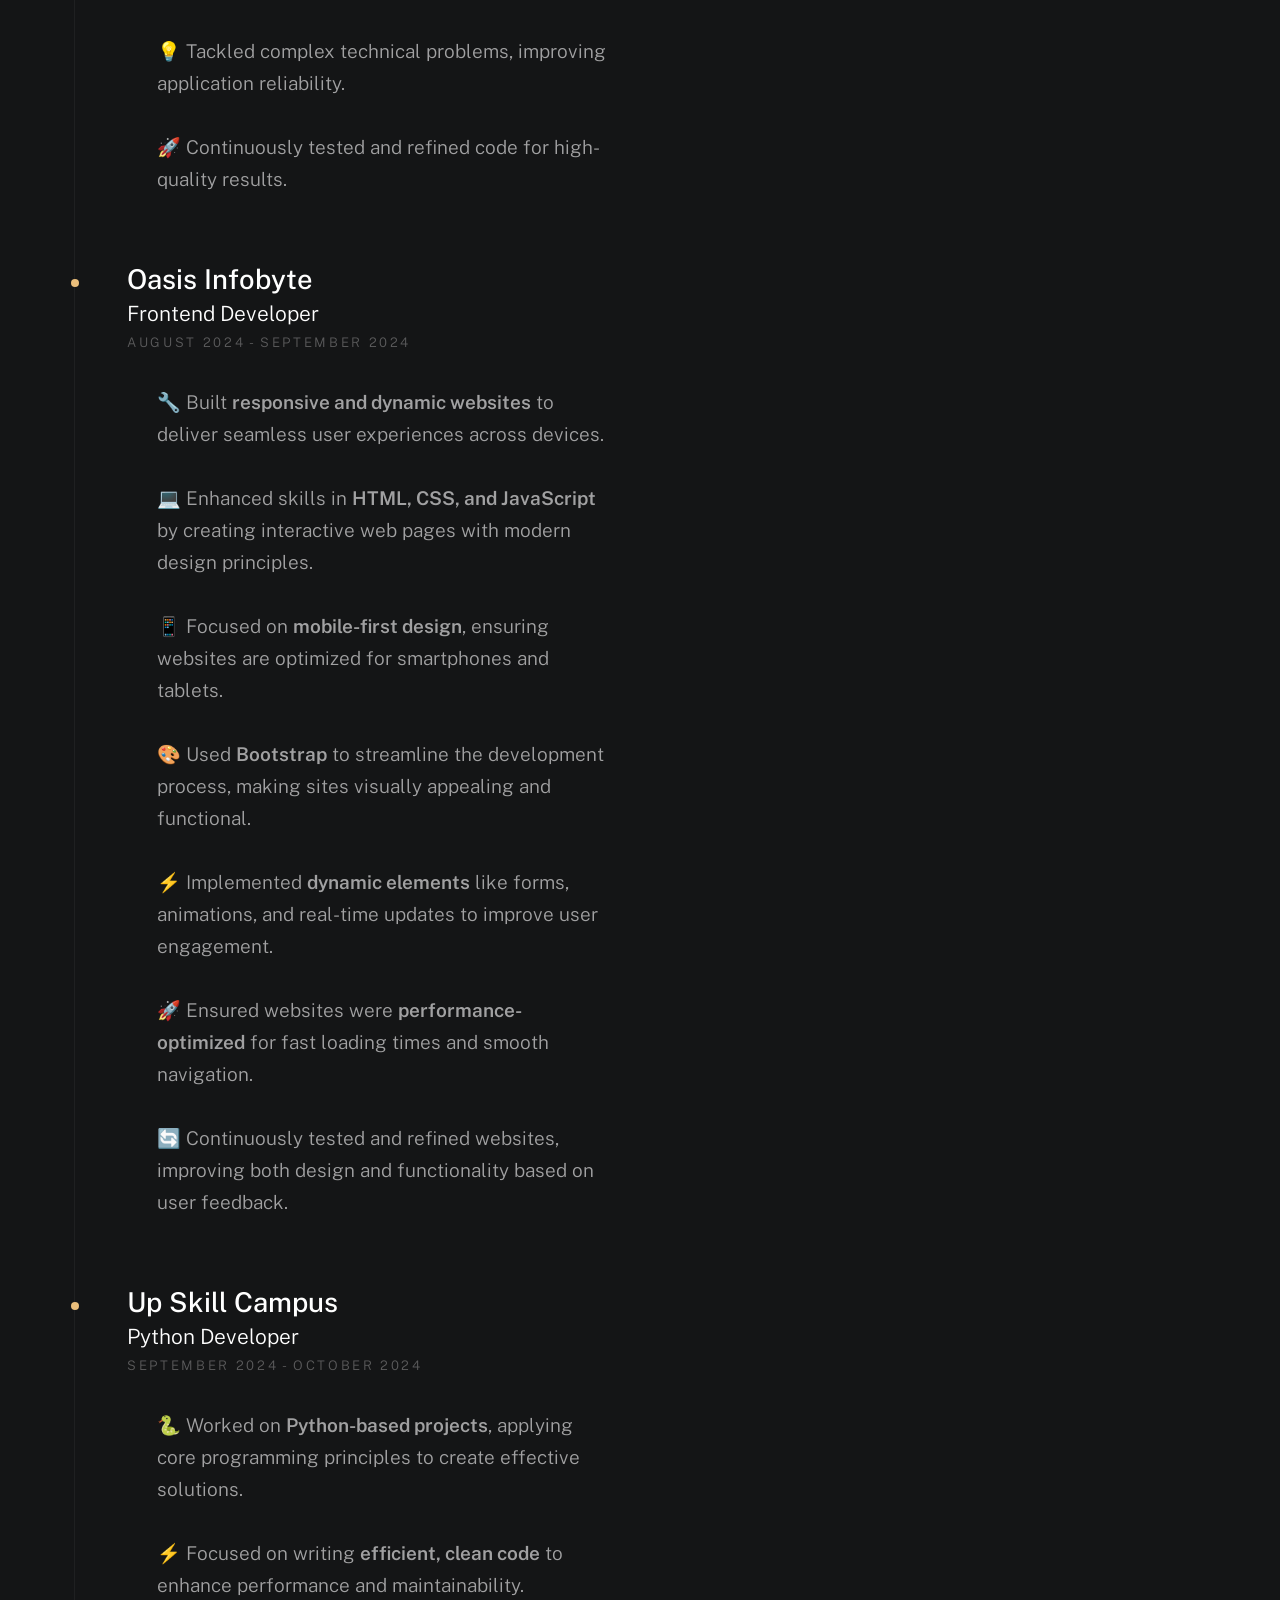
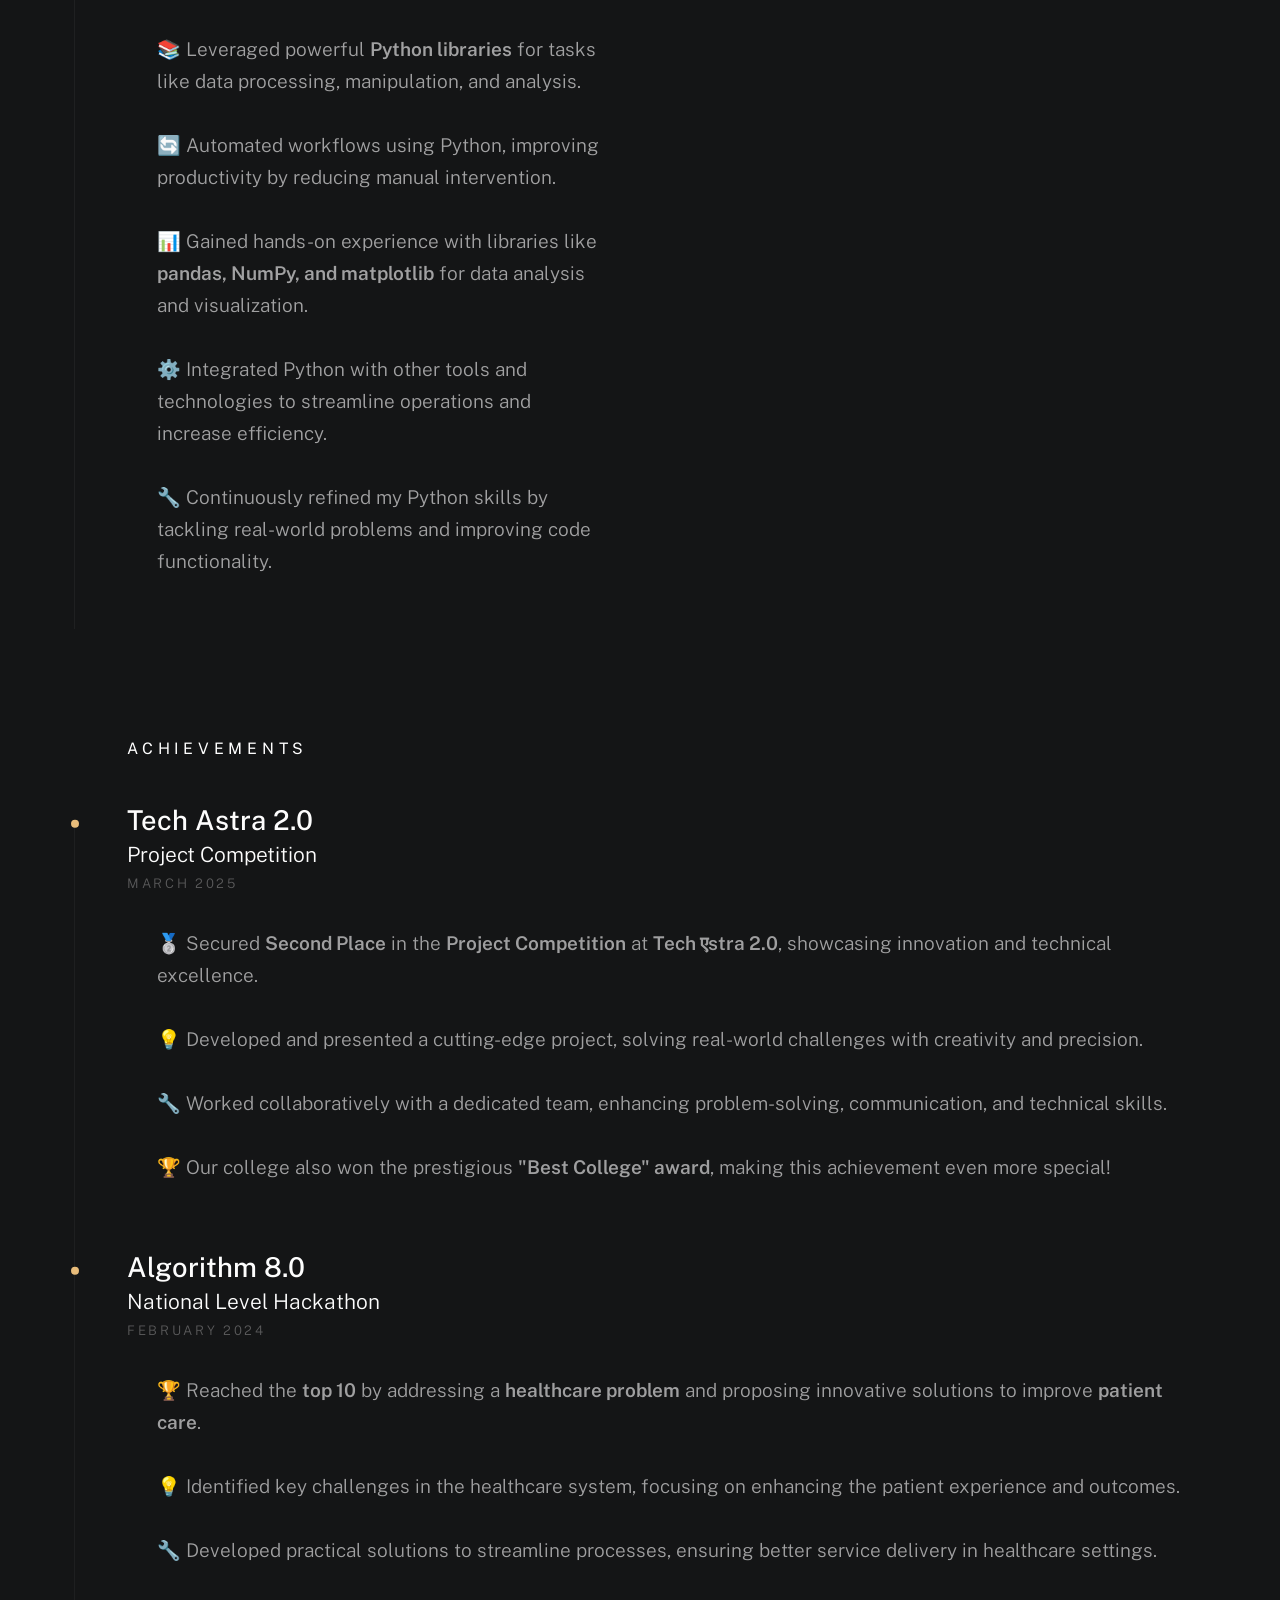
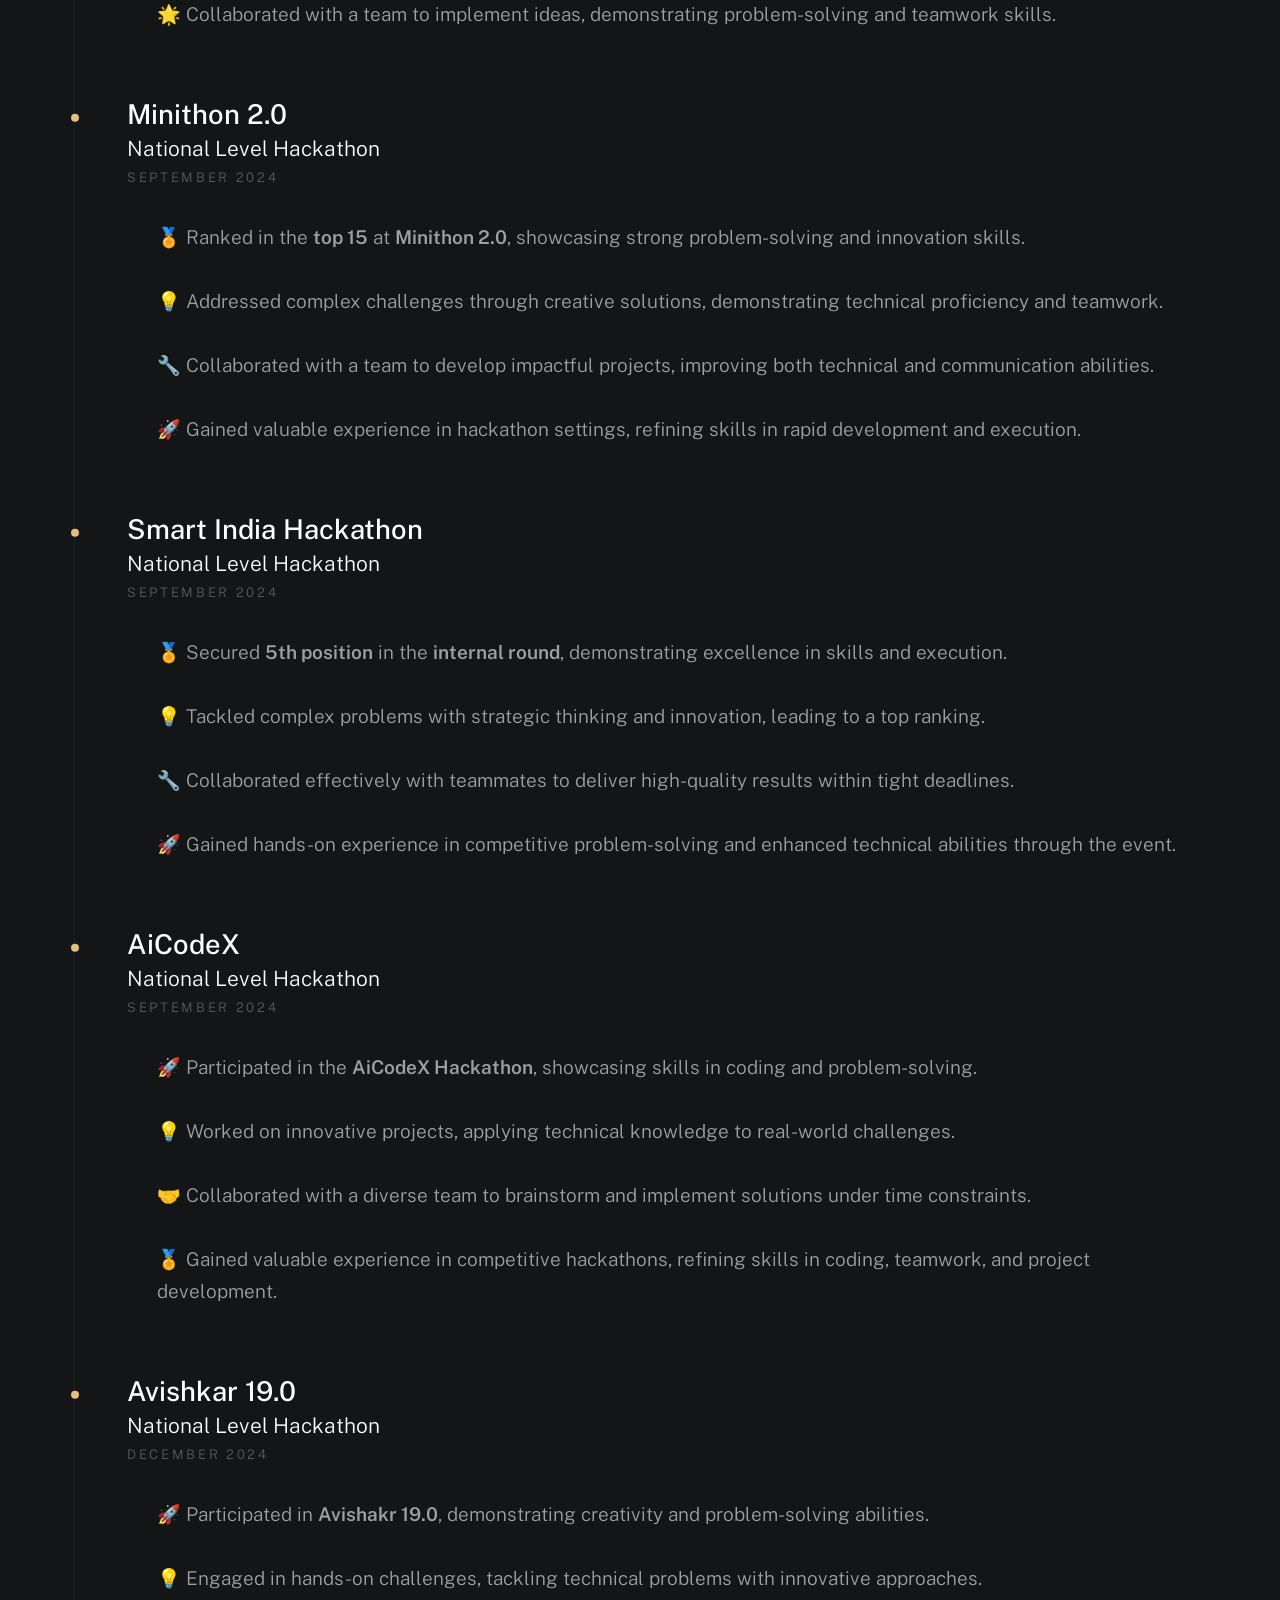
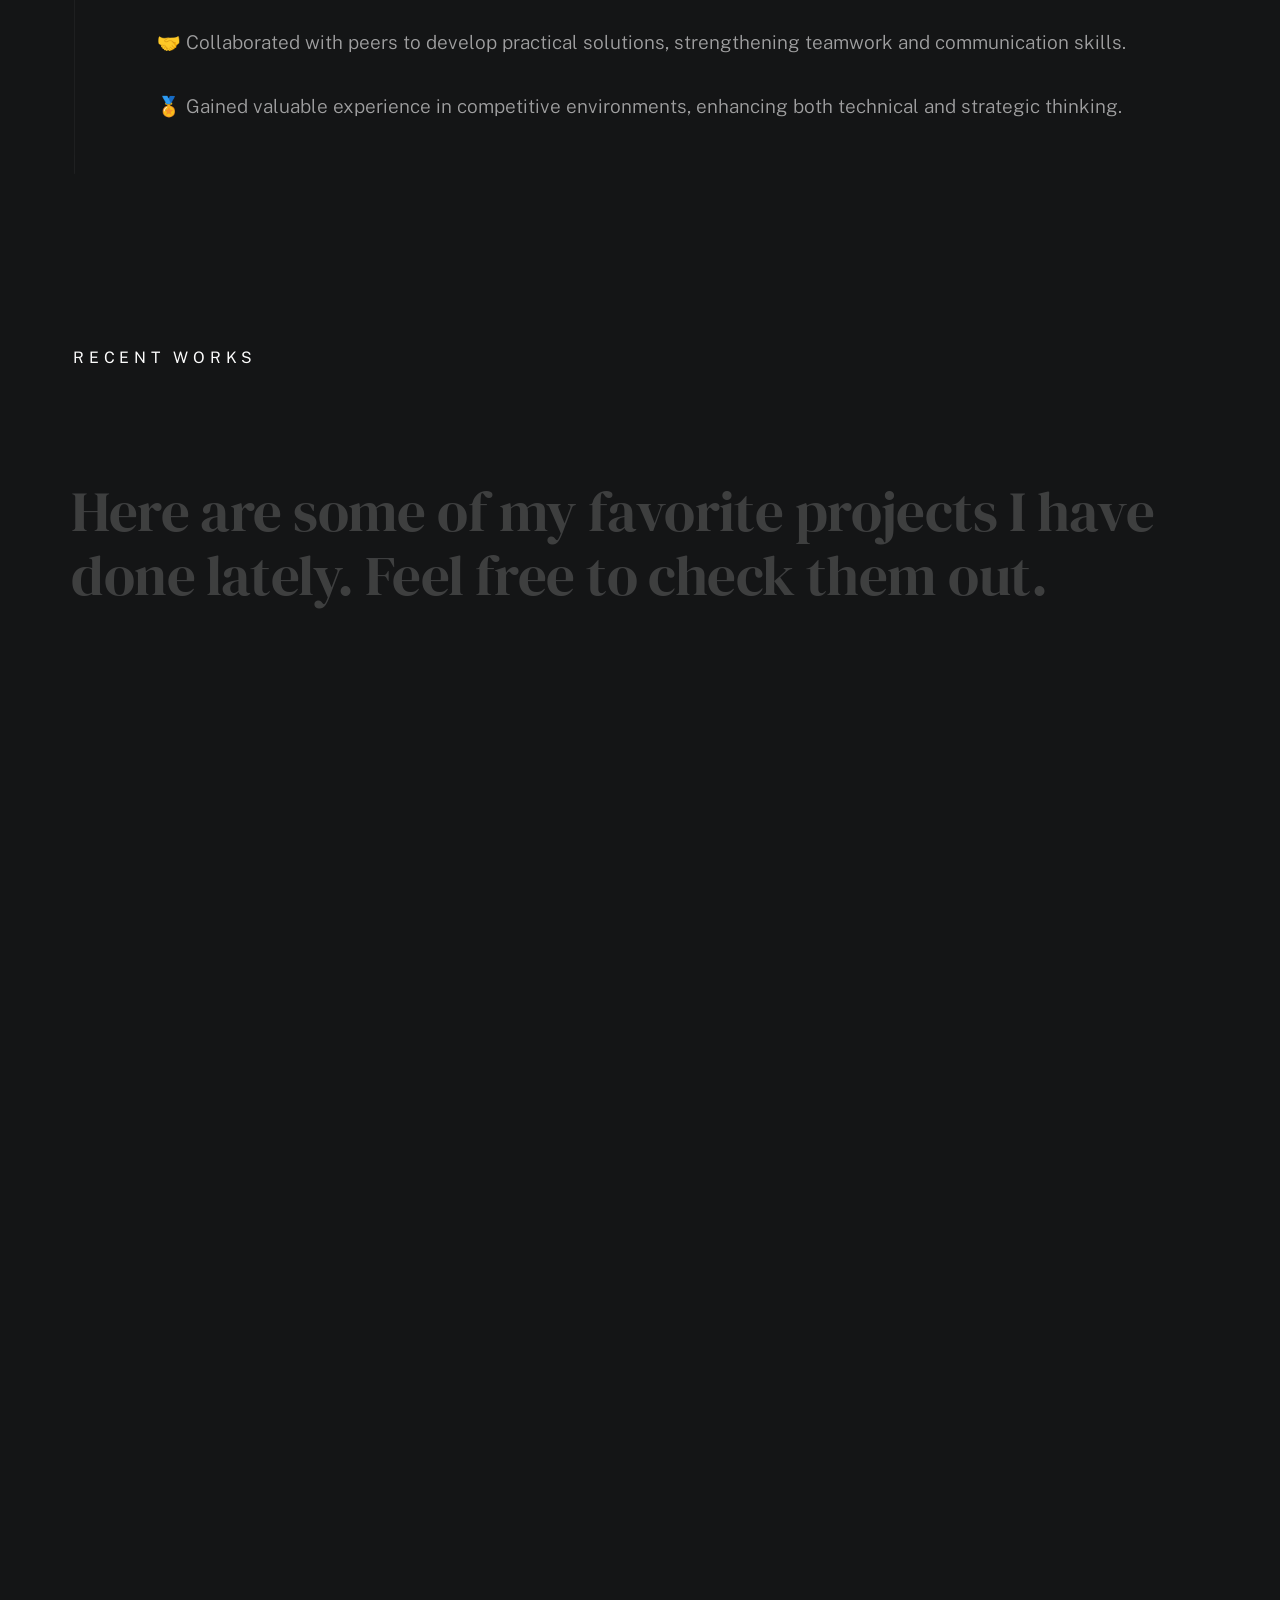
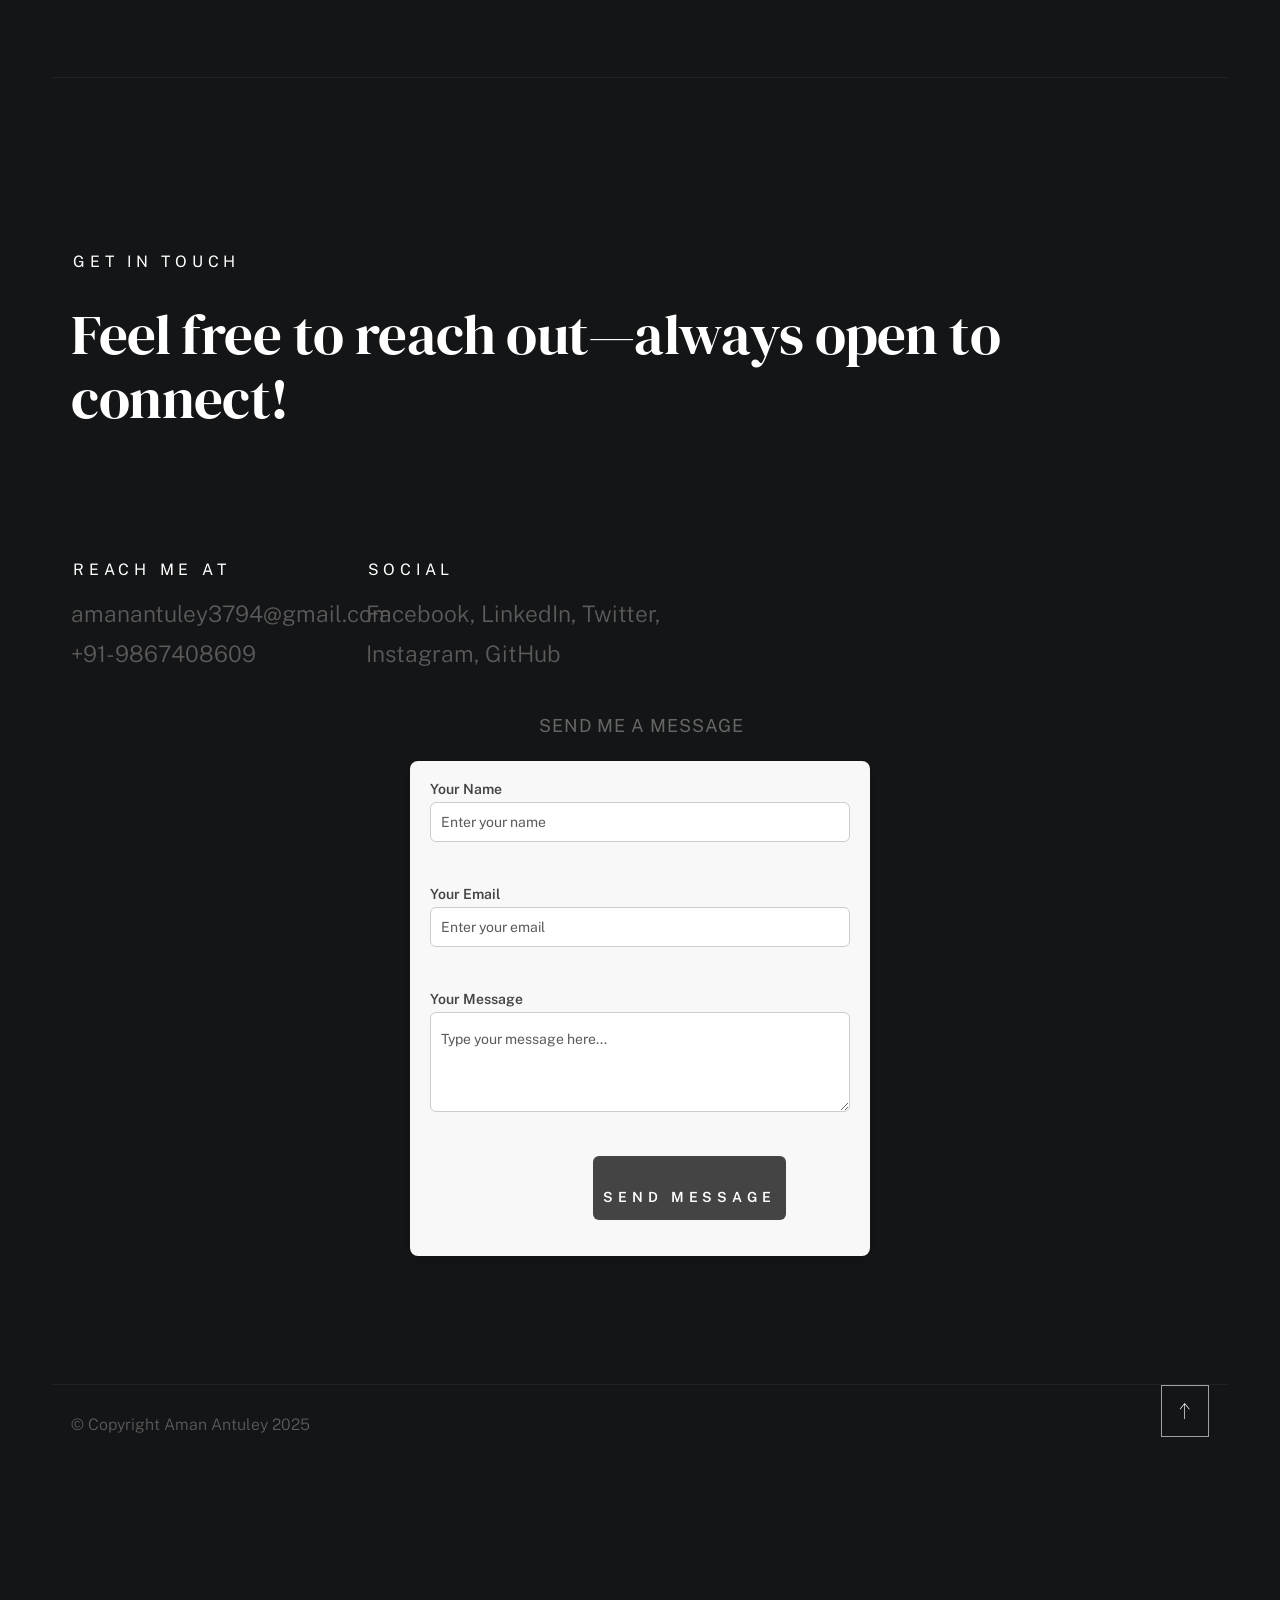
==== commit a6b4cb52: "Update index.html" ====
--- a/index.html
+++ b/index.html
@@ -557,7 +557,7 @@
                   <li class="folio-list__item column" data-animate-el>
                     <a class="folio-list__item-link" href="https://github.com/amanantuley/R_Programming">
                         <div class="folio-list__item-pic">
-                            <img src="images/R_Logo.png" alt="R Projects">
+                            <img src="images/ML.png" alt="R Projects">
                         </div>
                         <div class="folio-list__item-text">
                             <div class="folio-list__item-cat">Machine Learning</div>
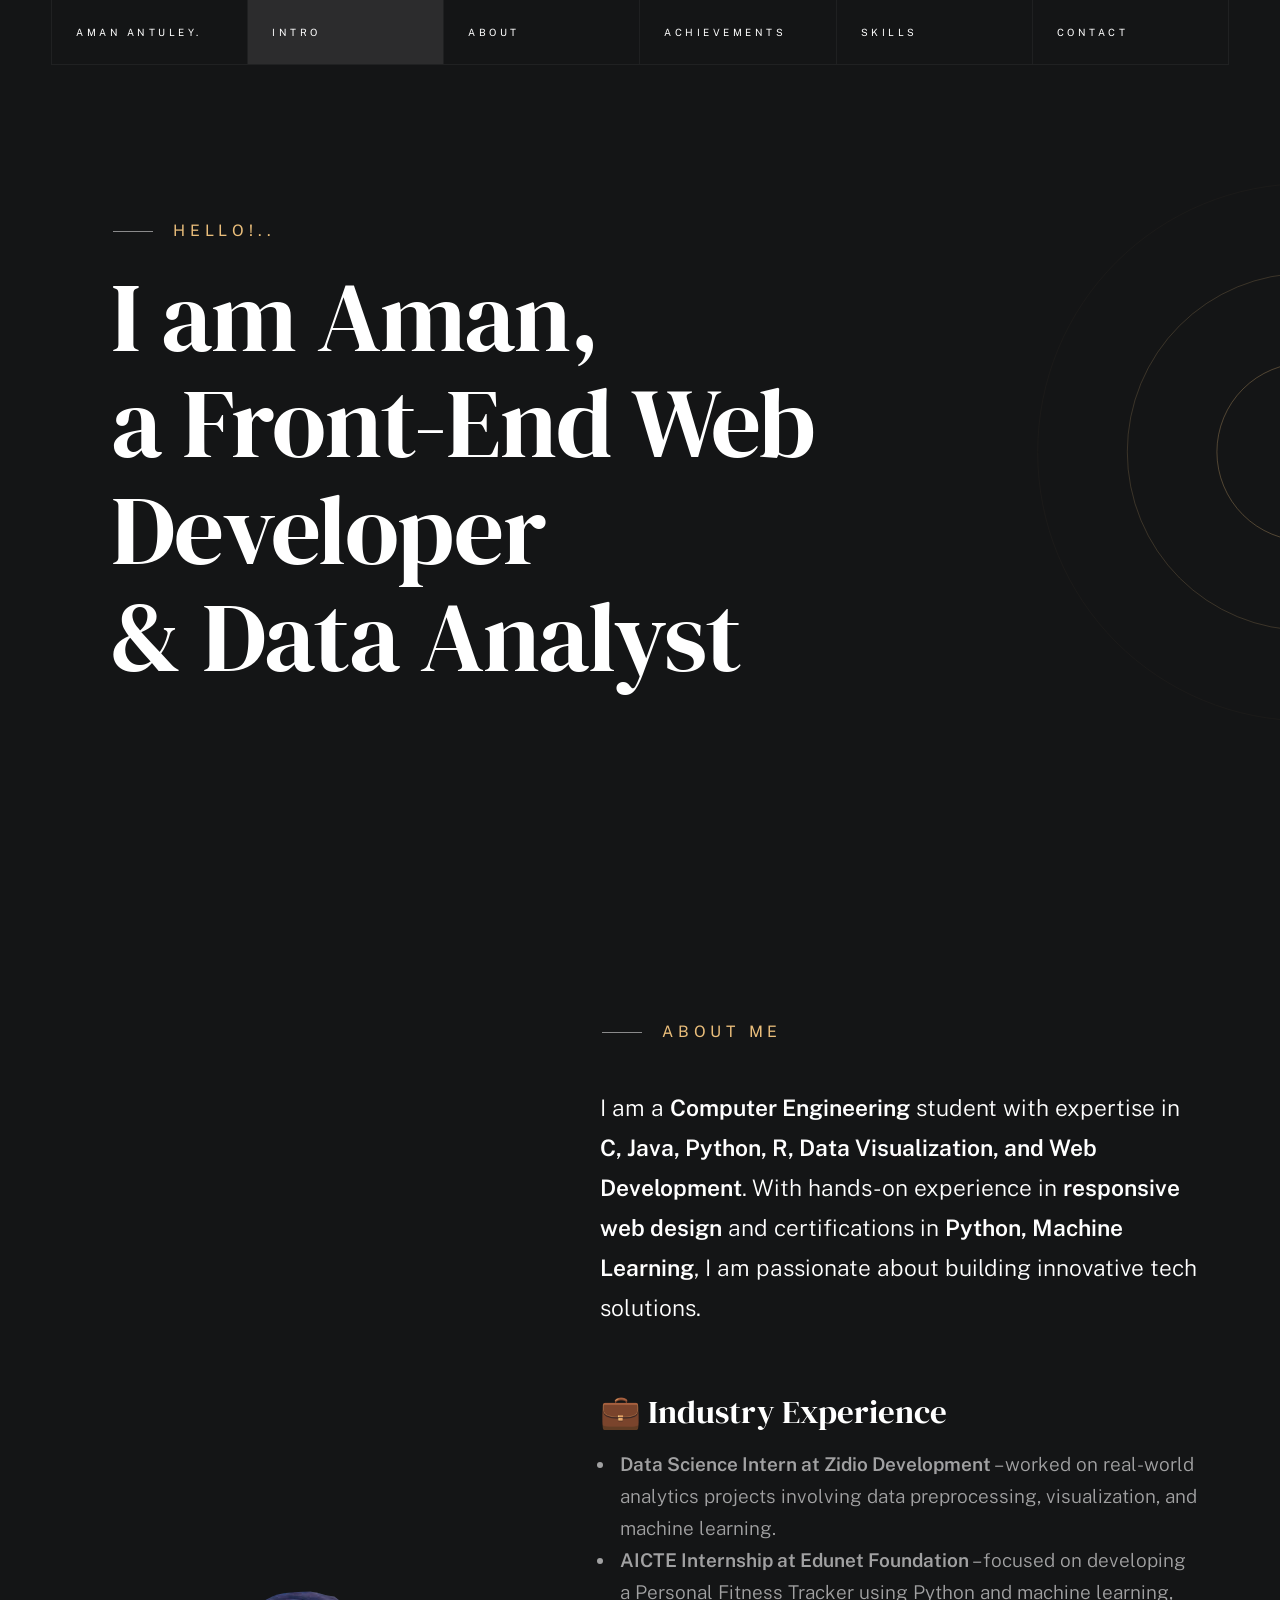
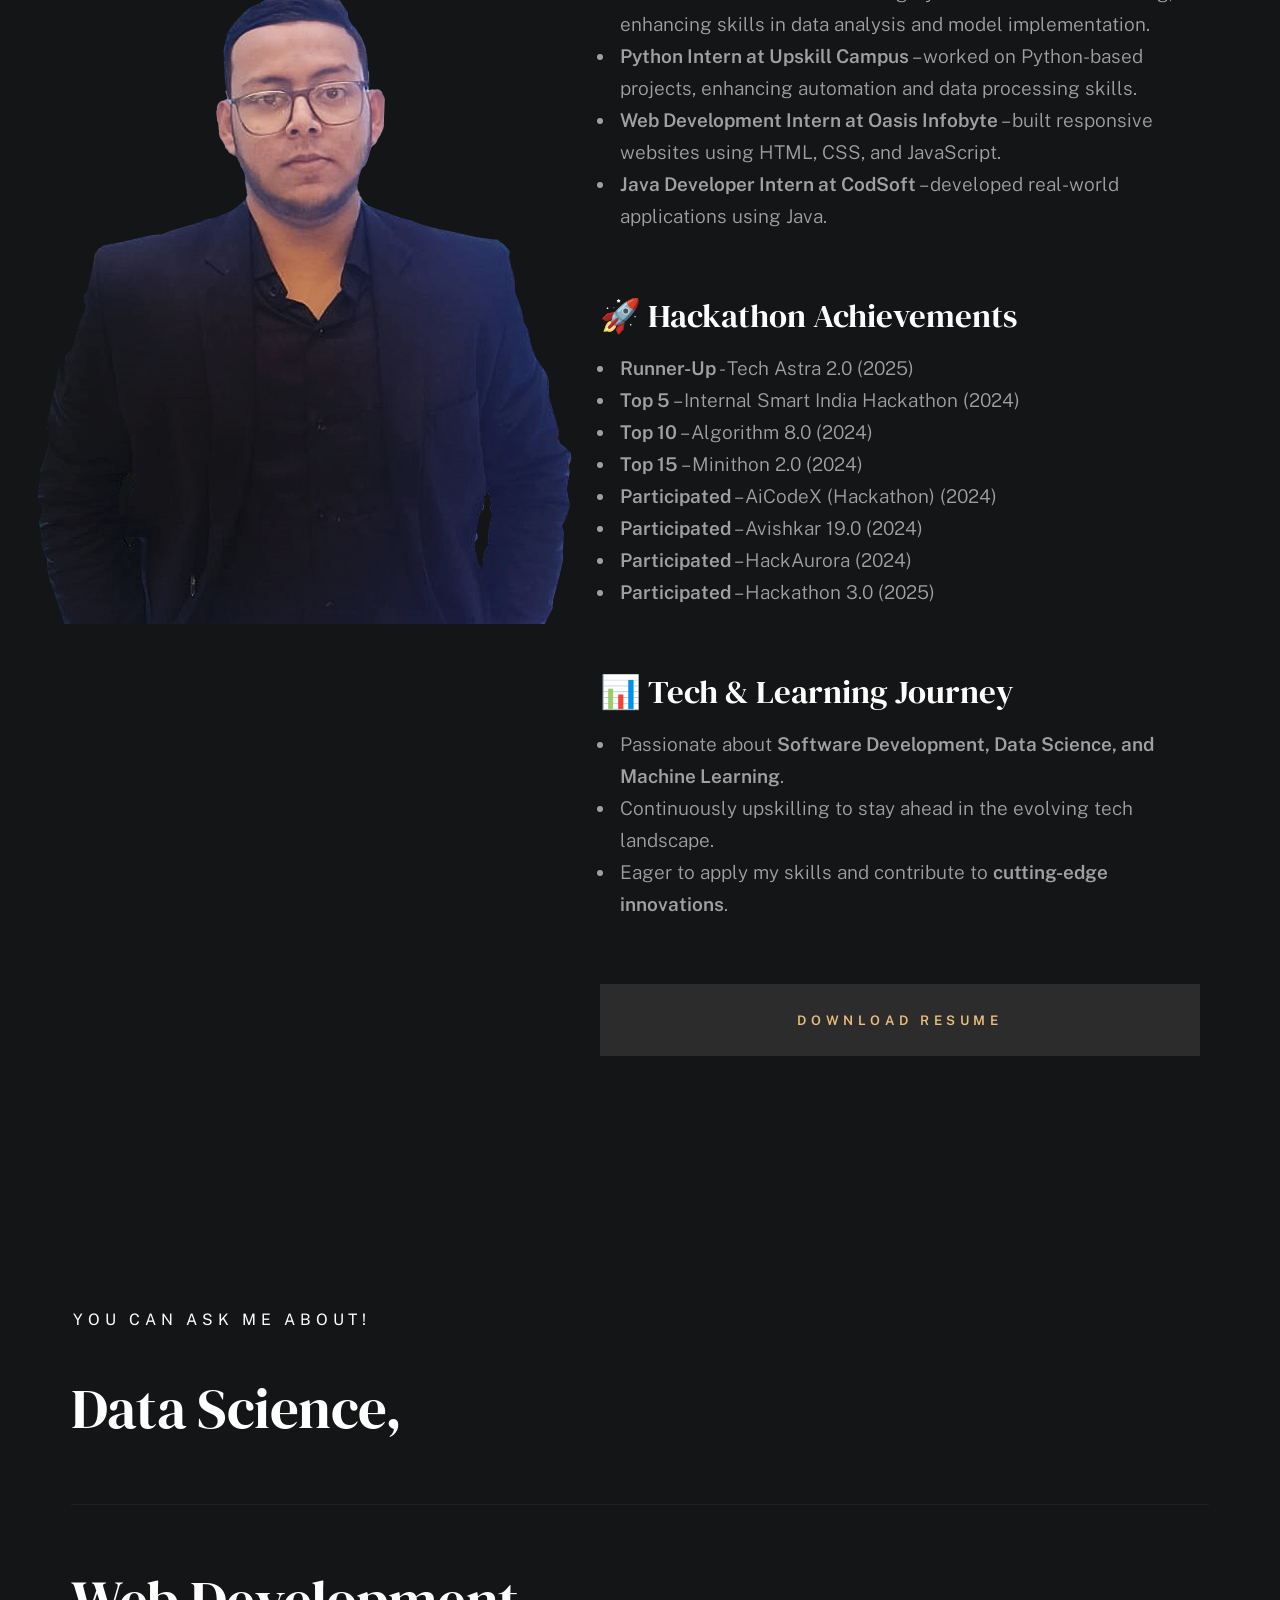
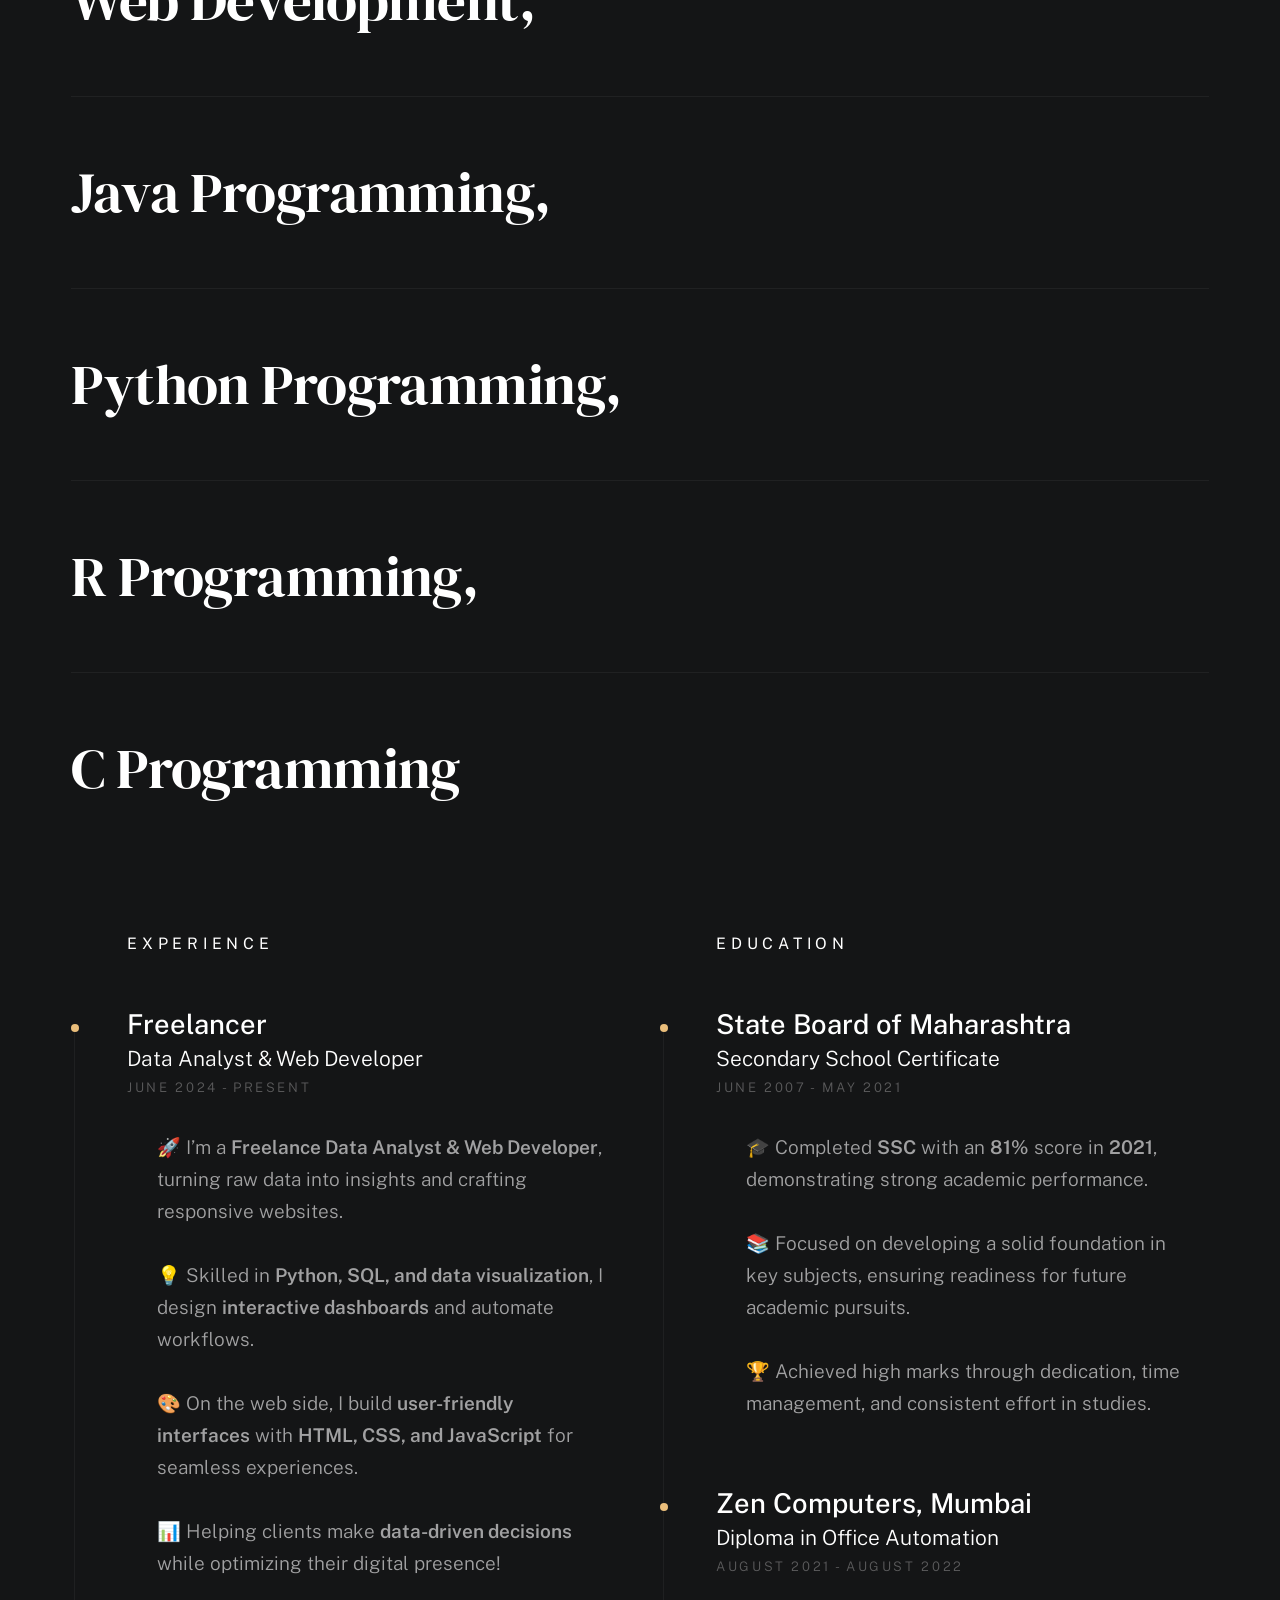
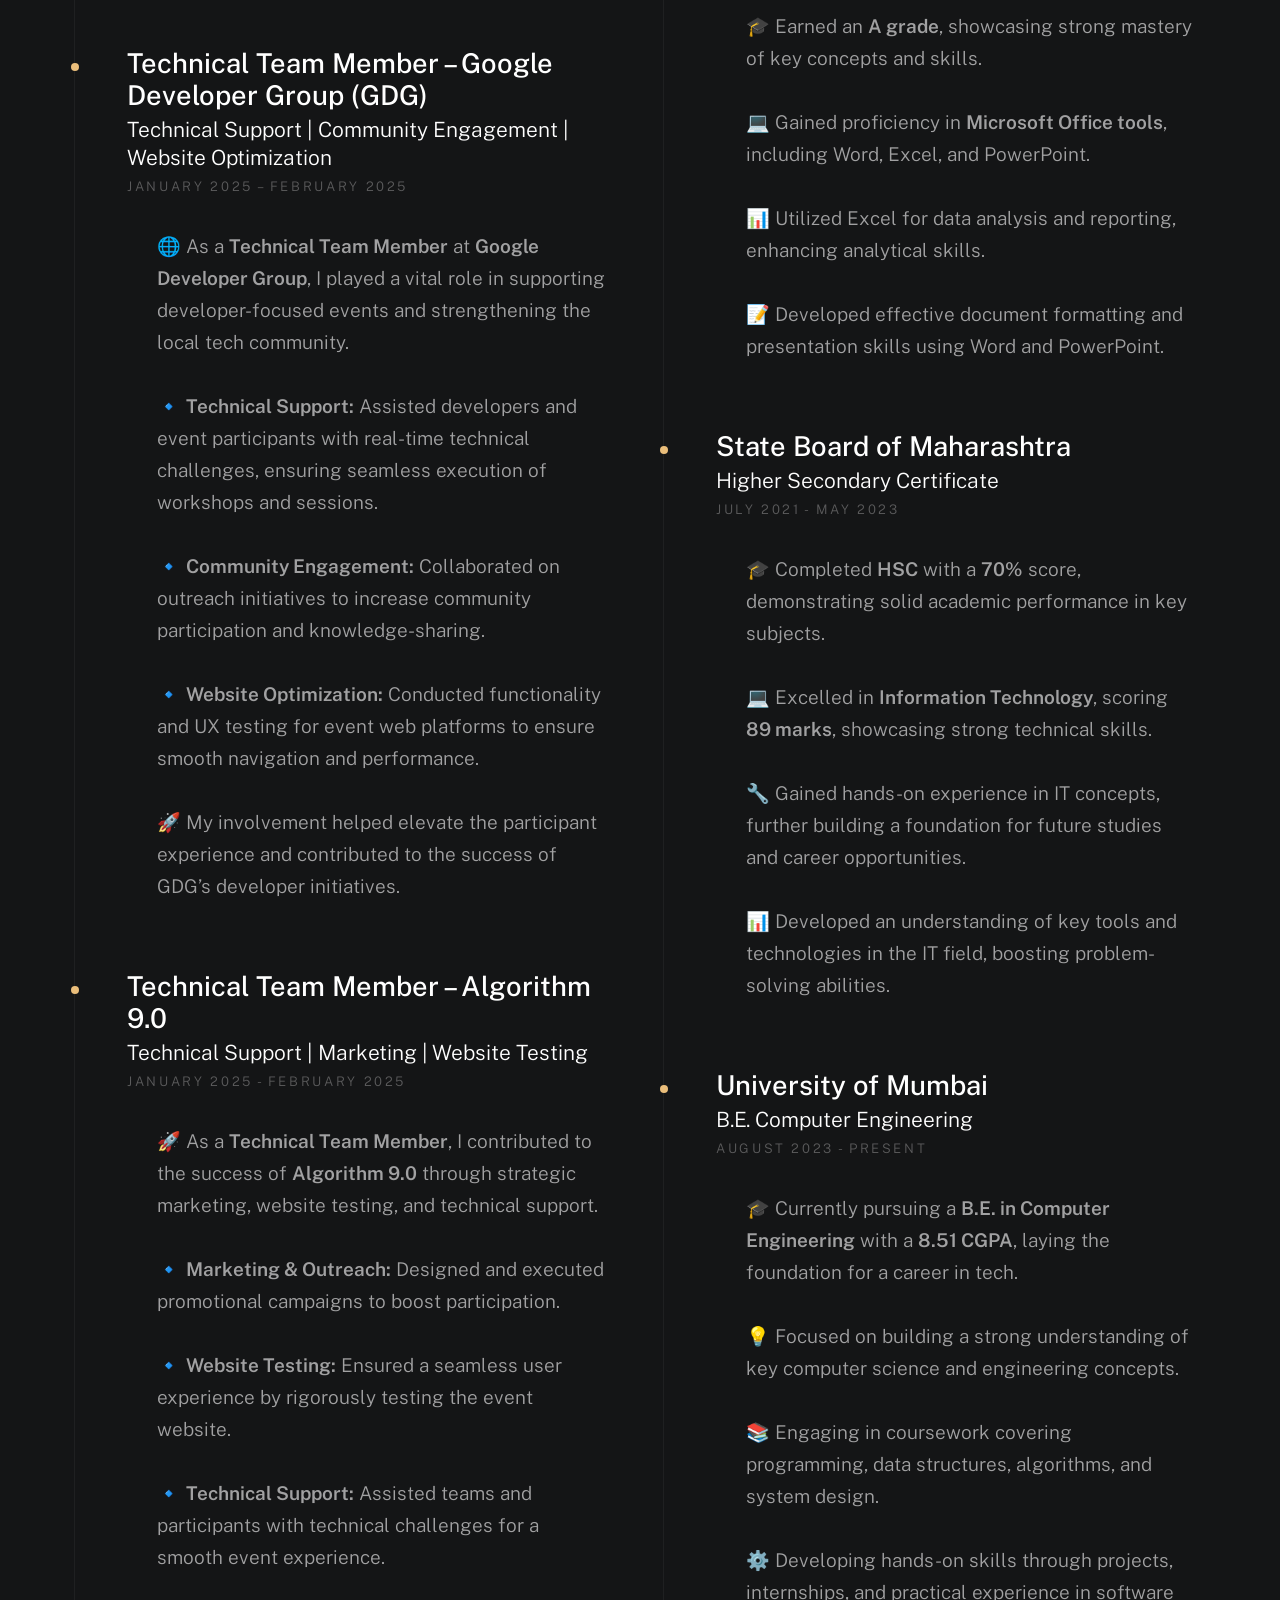
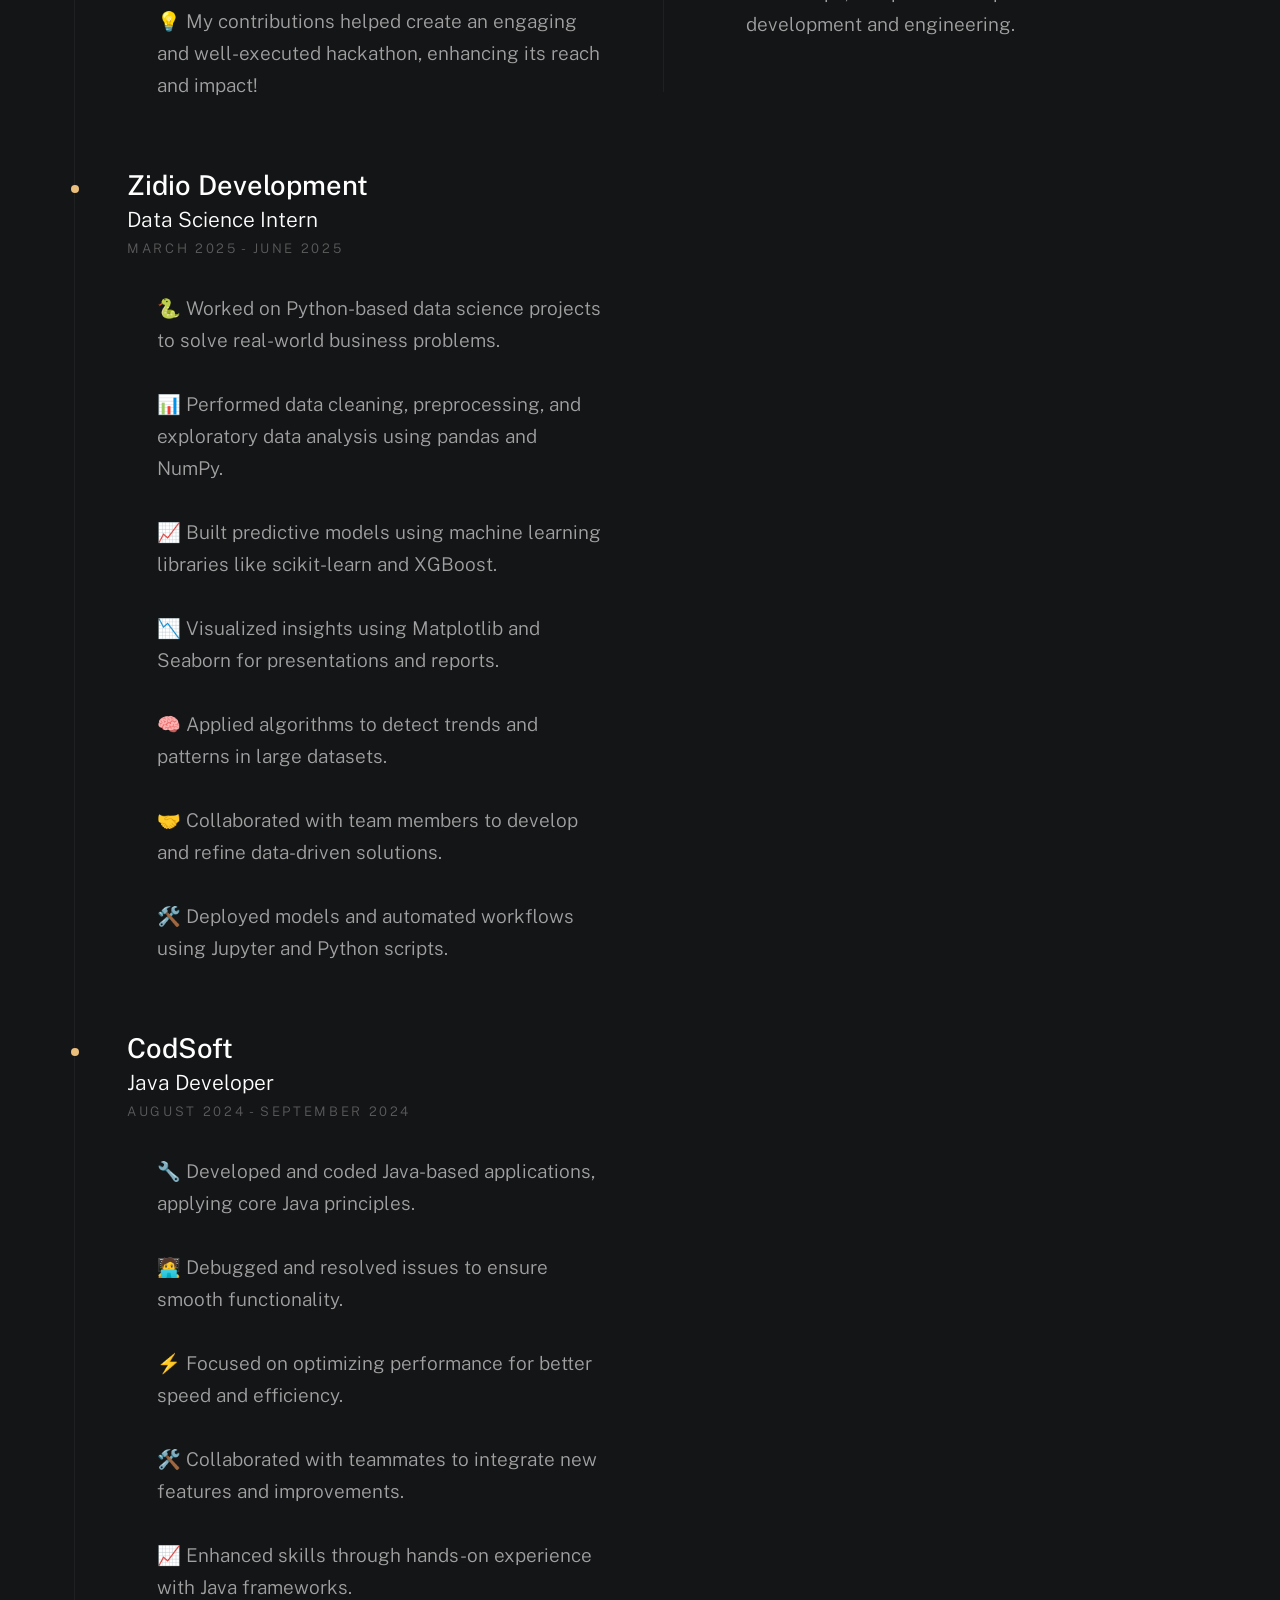
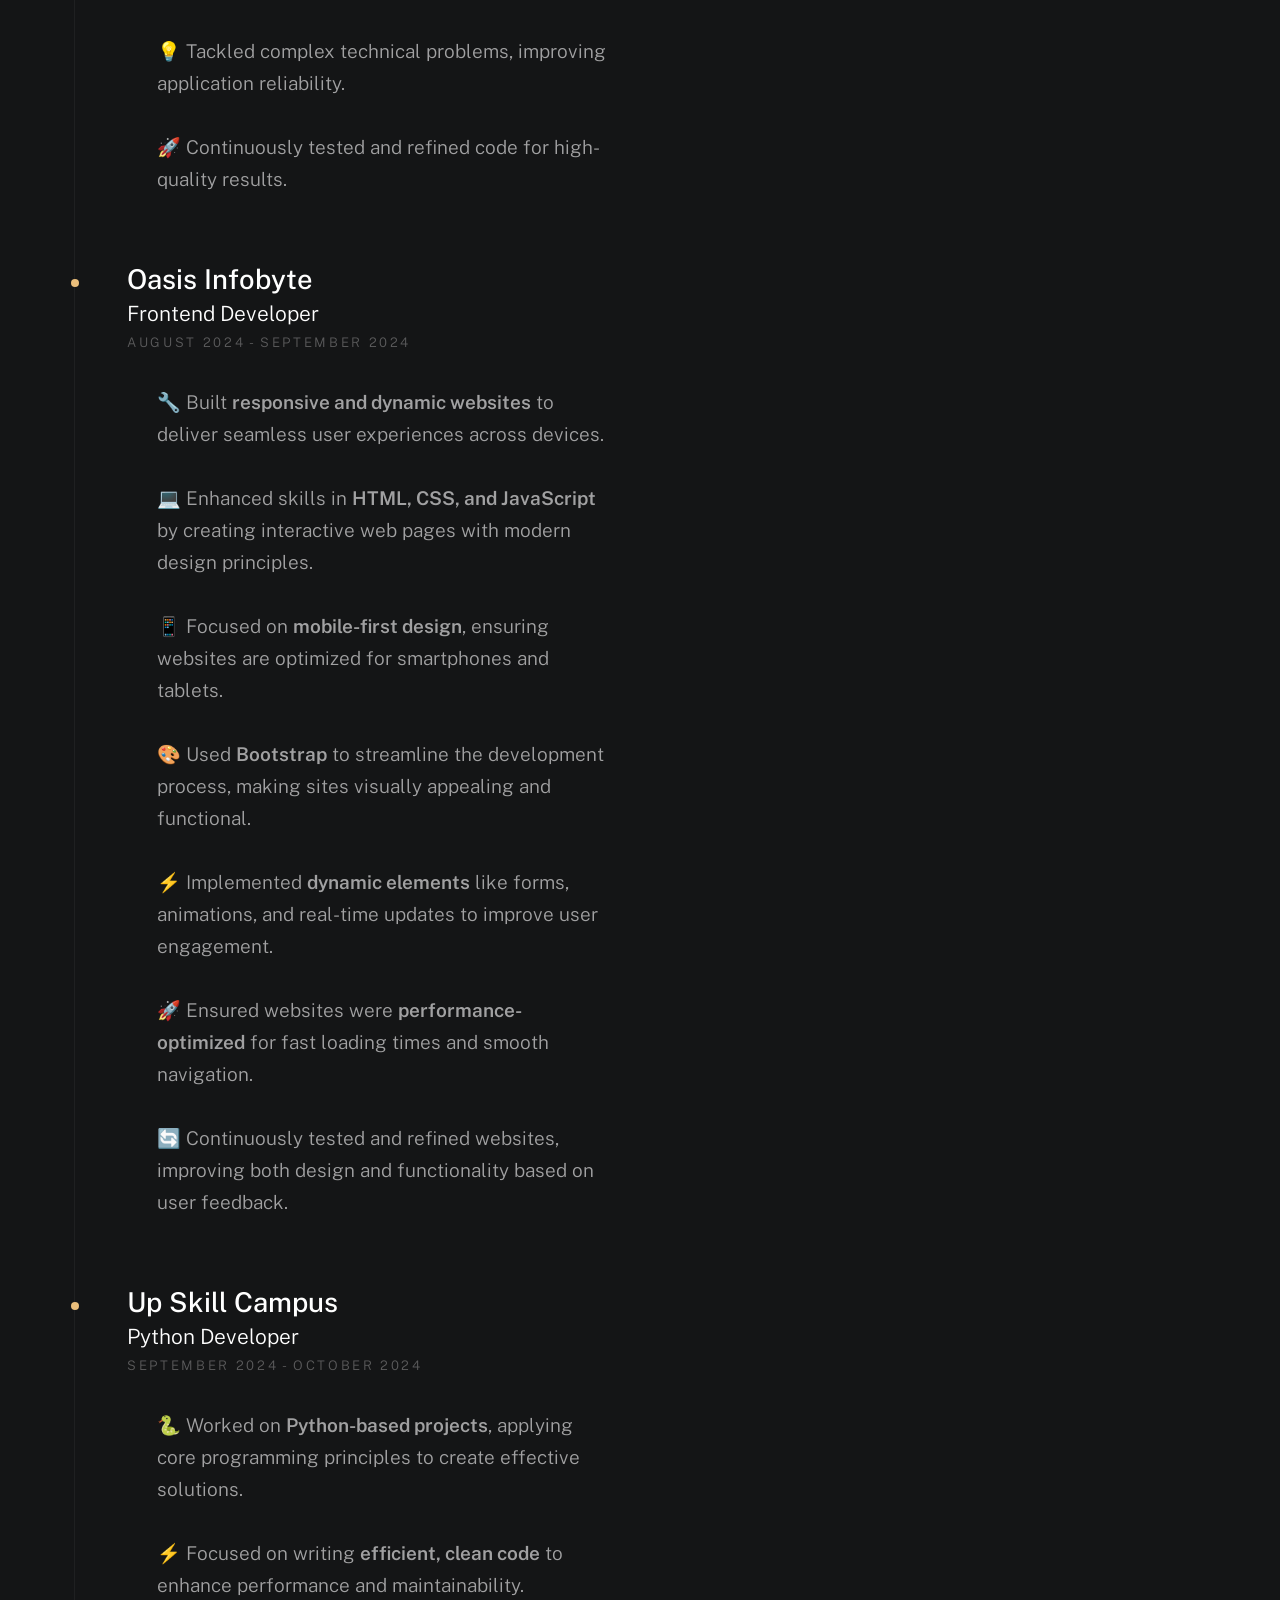
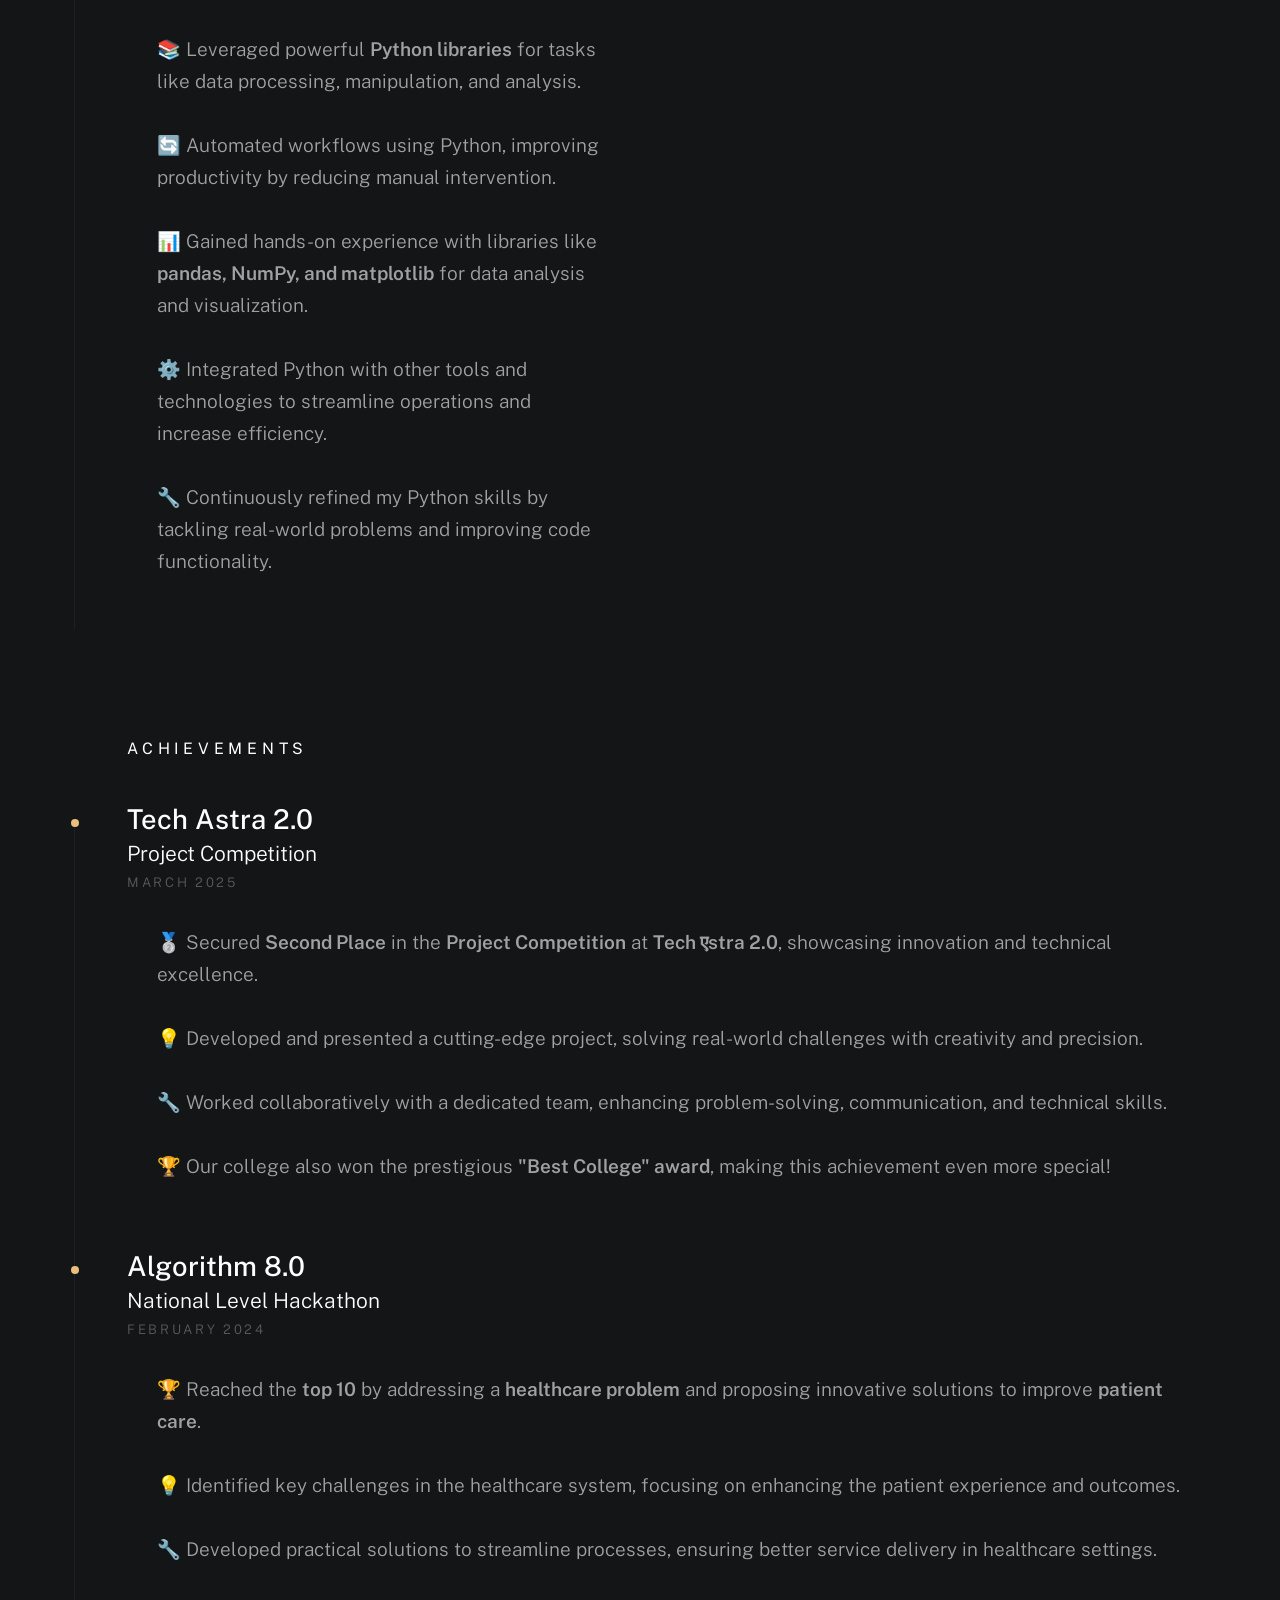
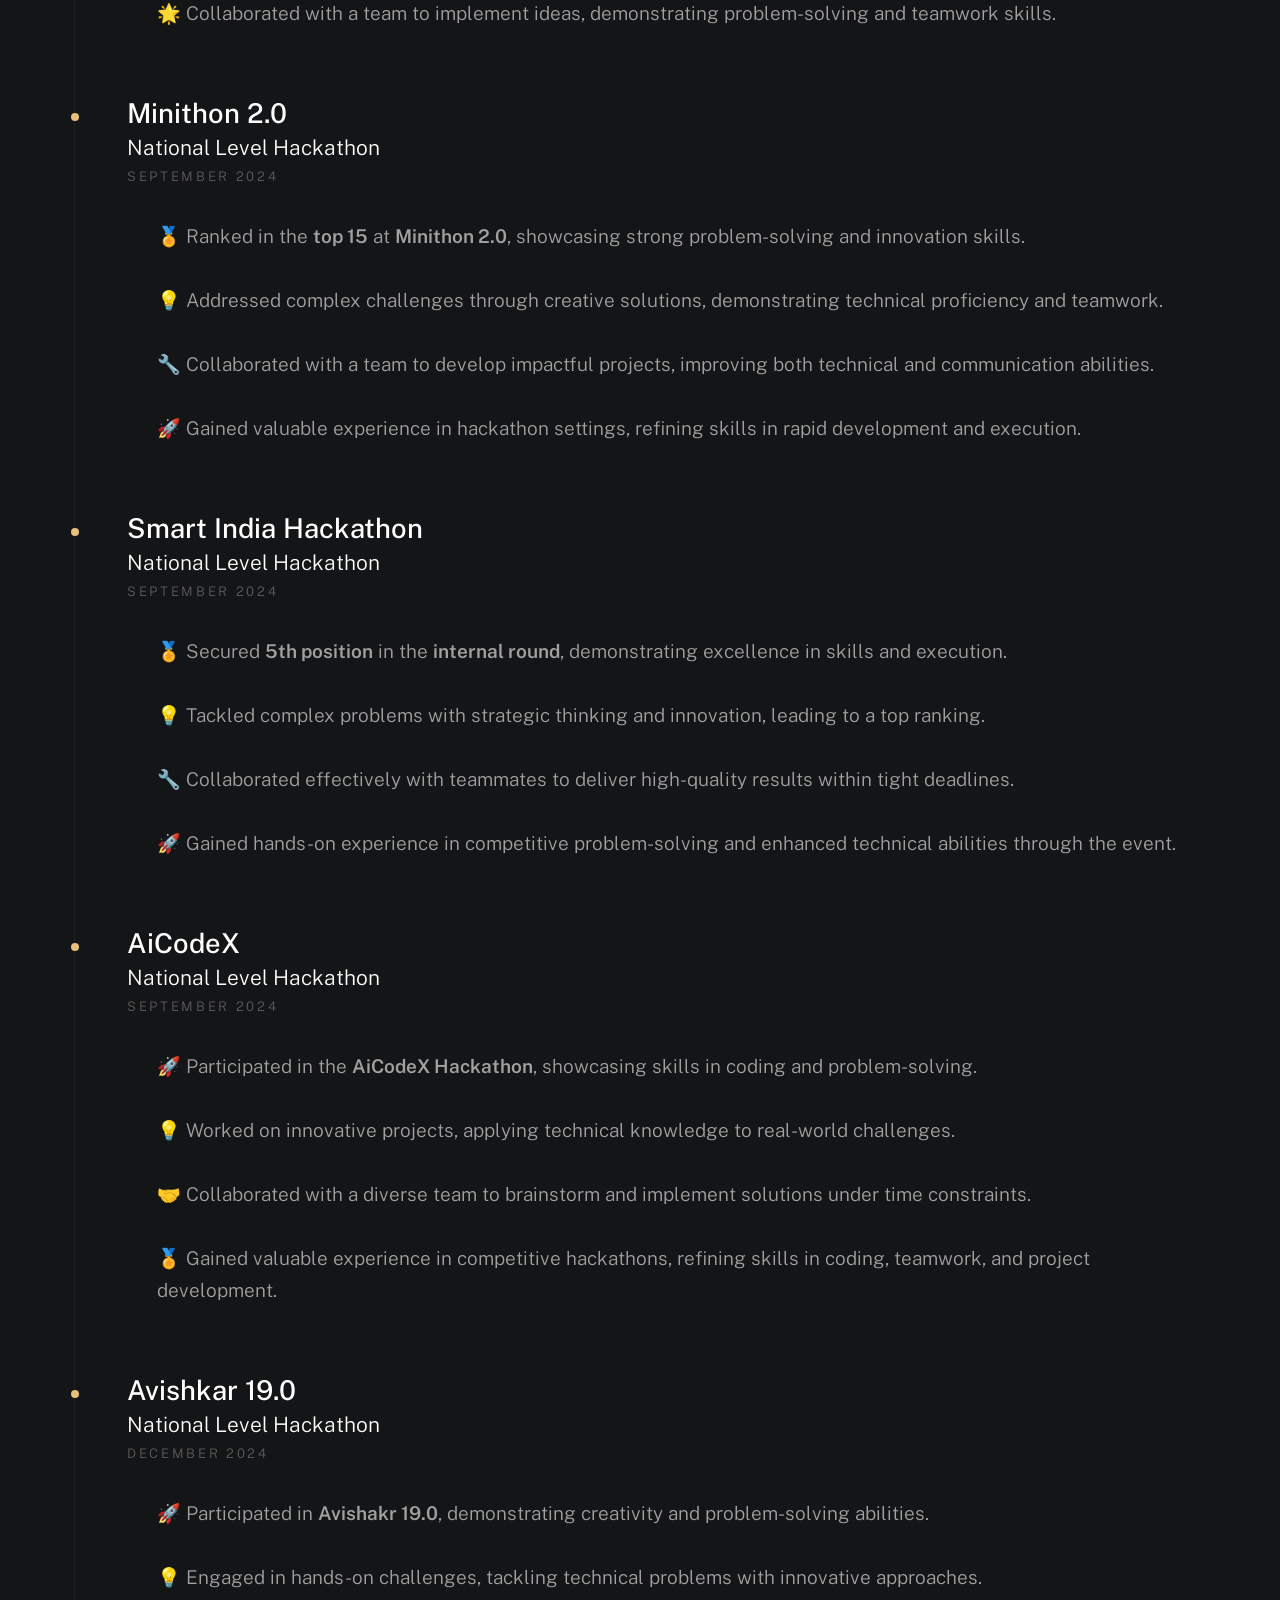
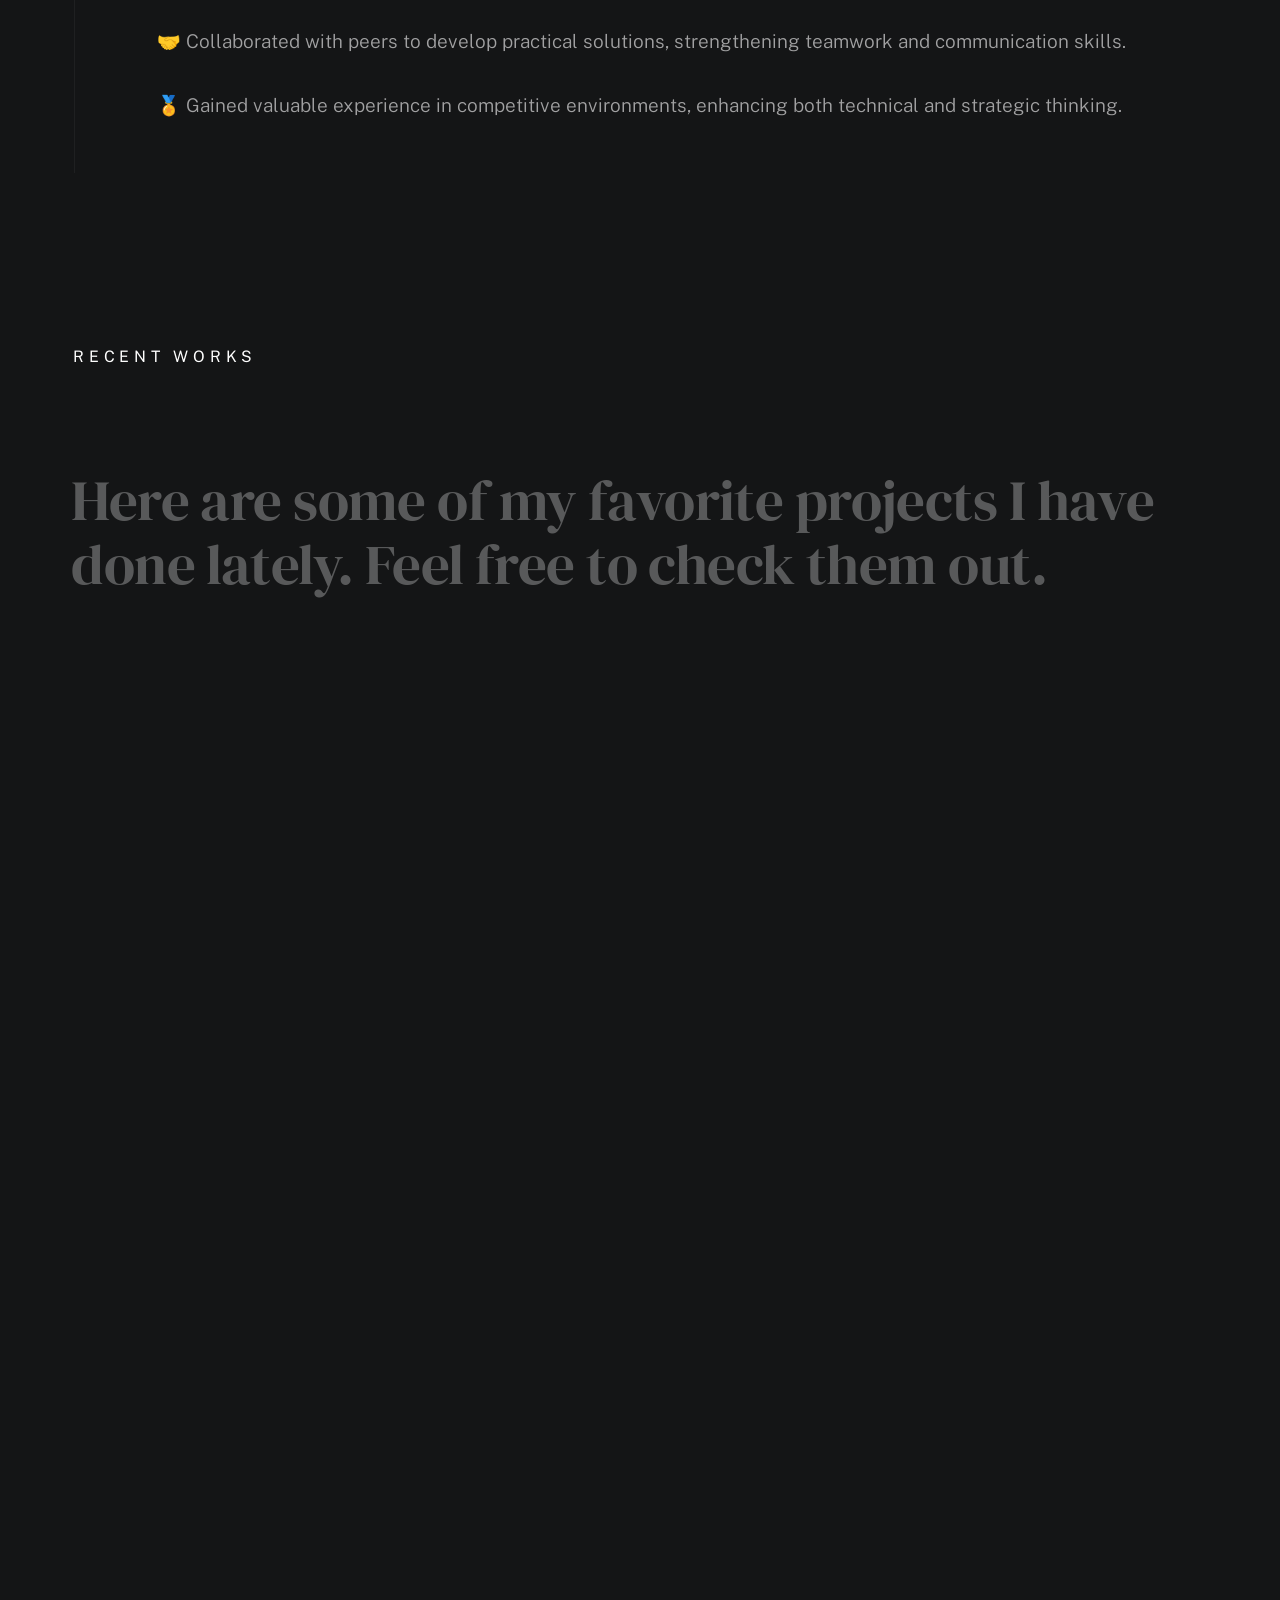
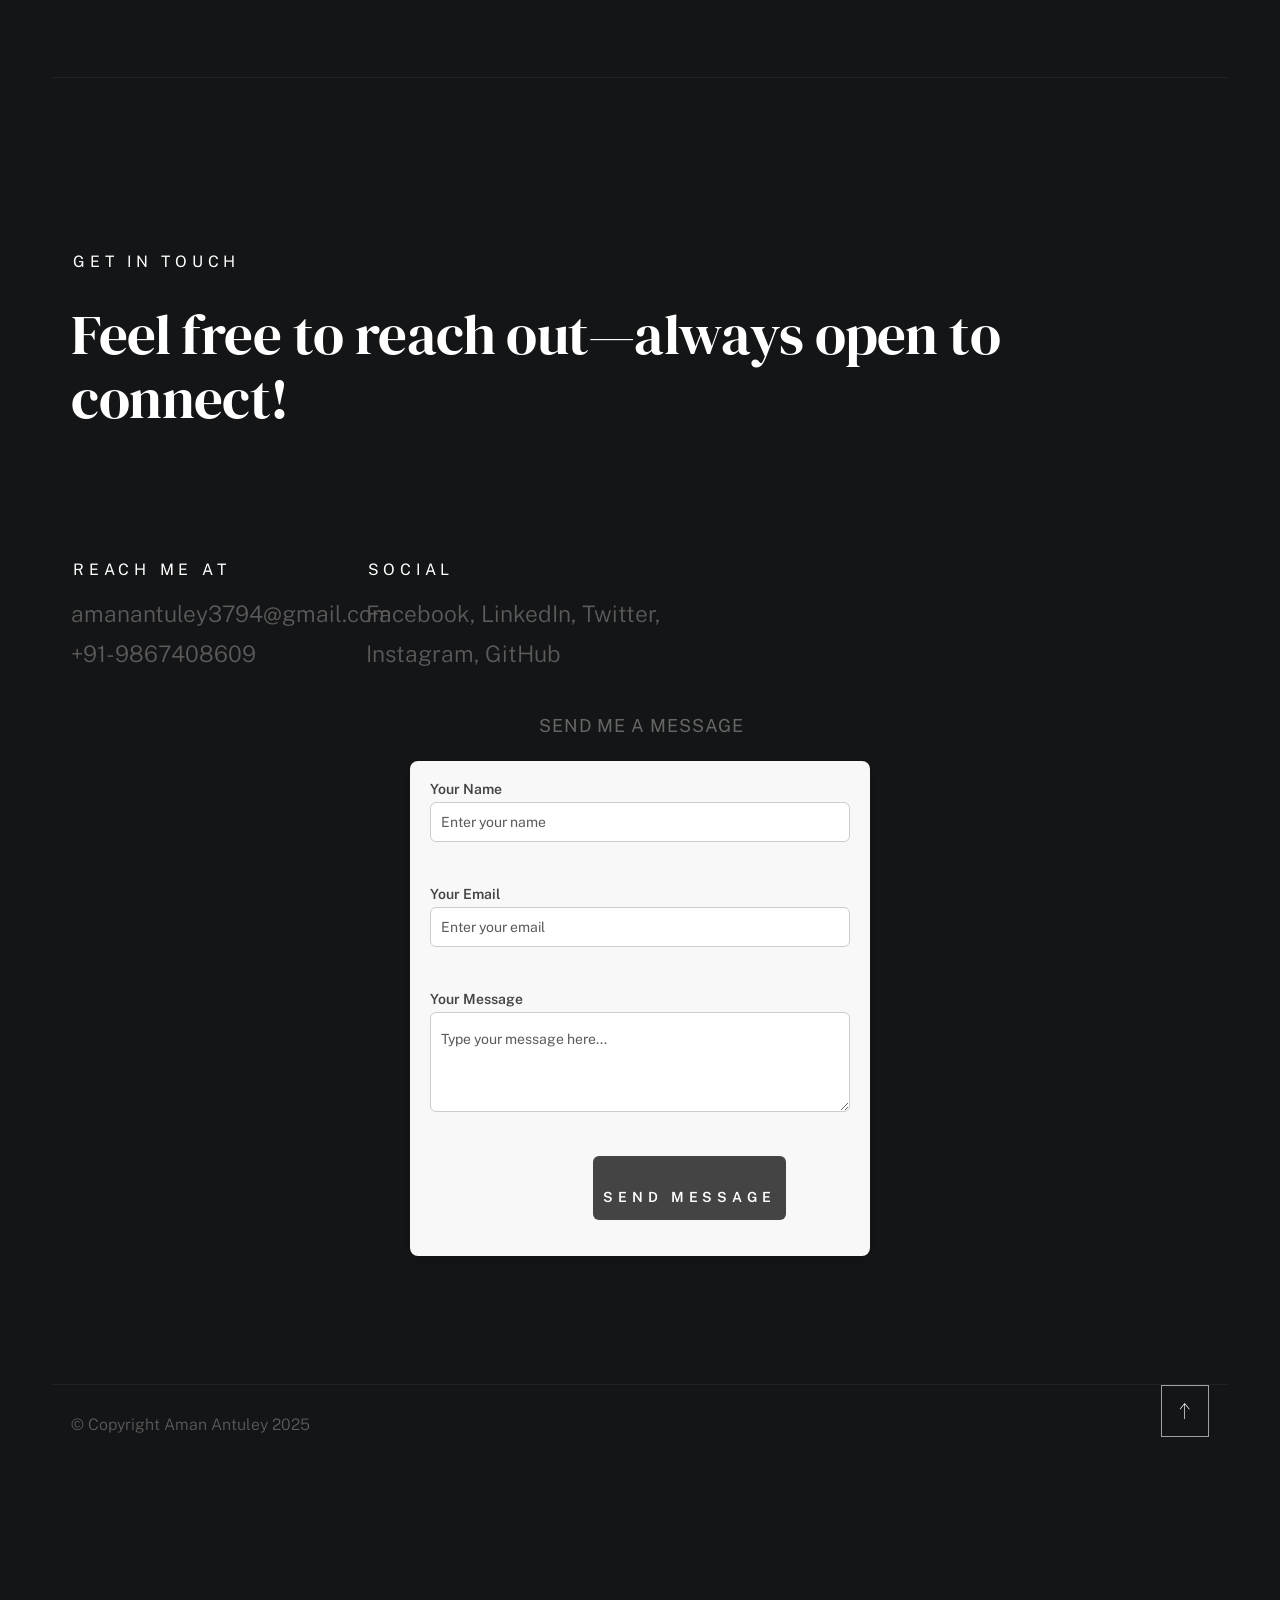
==== commit c20a1776: "Update index.html" ====
--- a/index.html
+++ b/index.html
@@ -555,7 +555,7 @@
                 </li>
 
                   <li class="folio-list__item column" data-animate-el>
-                    <a class="folio-list__item-link" href="https://github.com/amanantuley/R_Programming">
+                    <a class="folio-list__item-link" href="https://github.com/amanantuley/Machine_learning">
                         <div class="folio-list__item-pic">
                             <img src="images/ML.png" alt="R Projects">
                         </div>
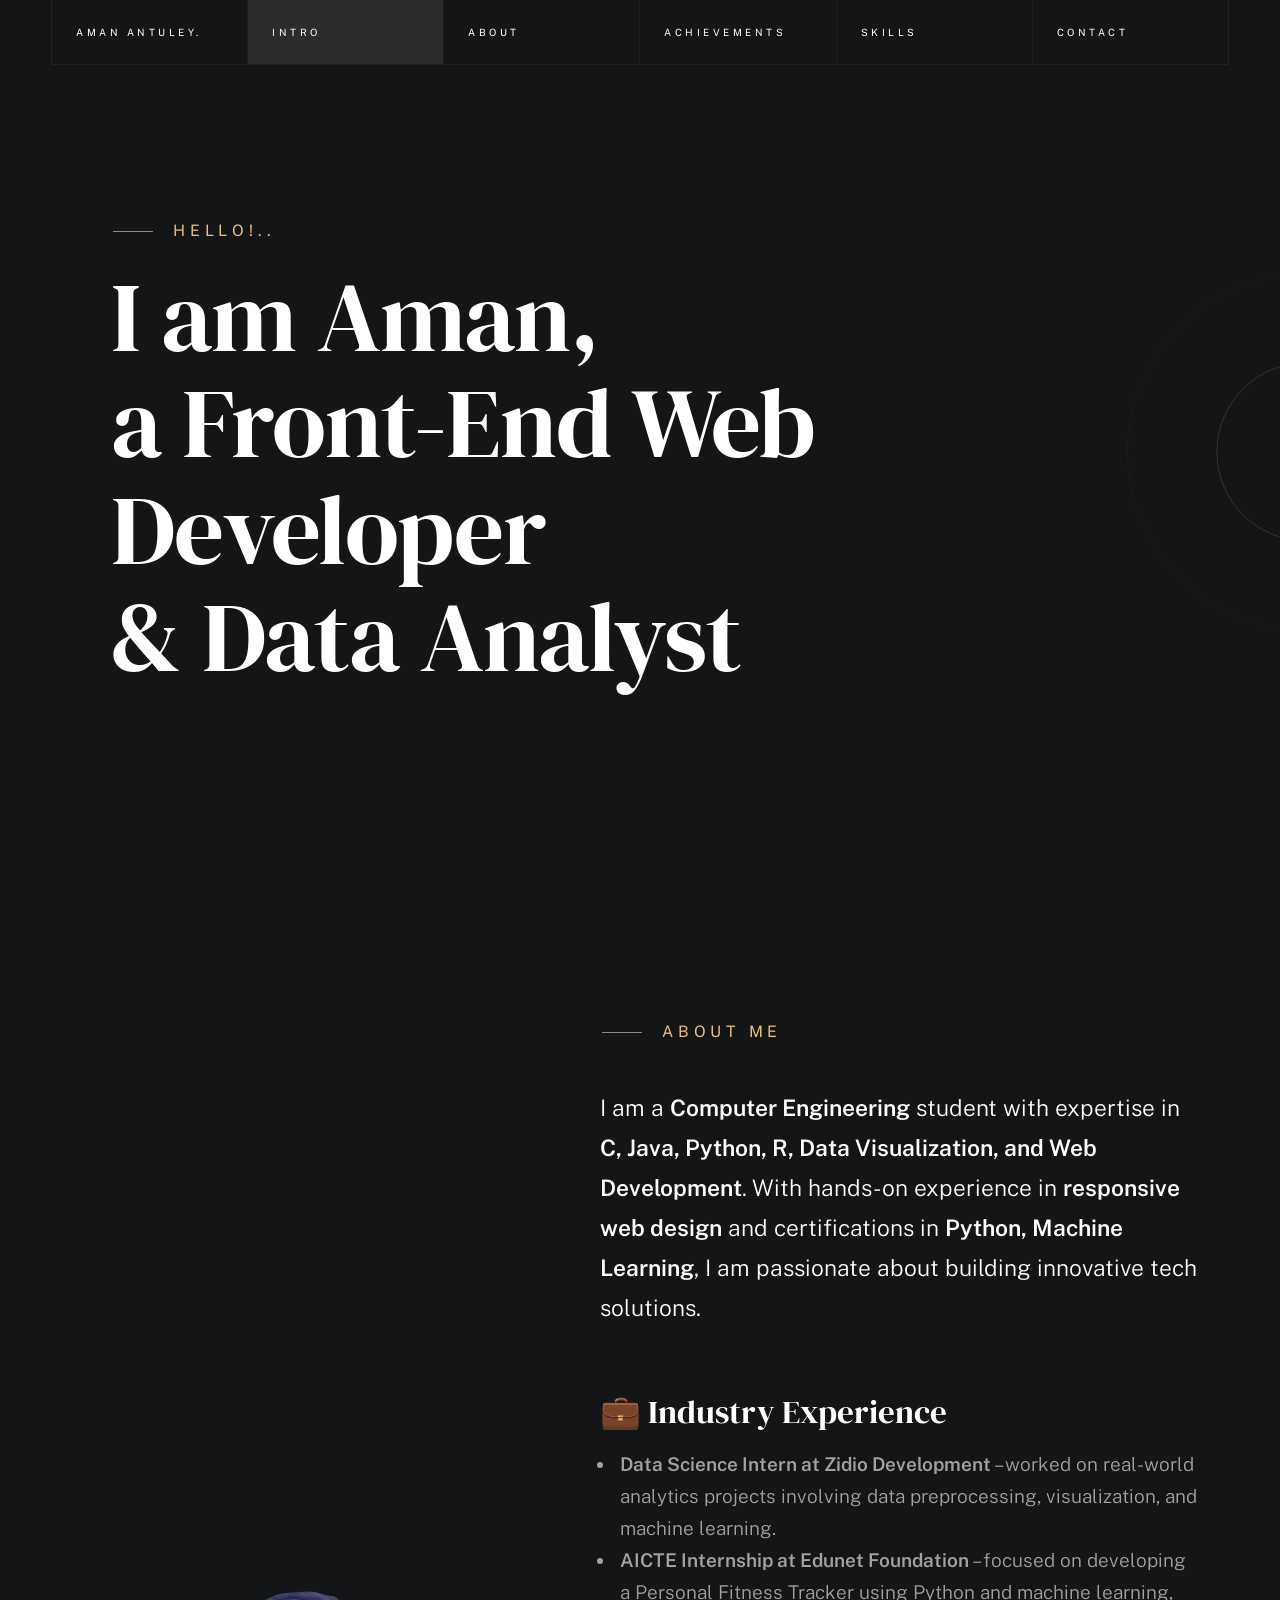
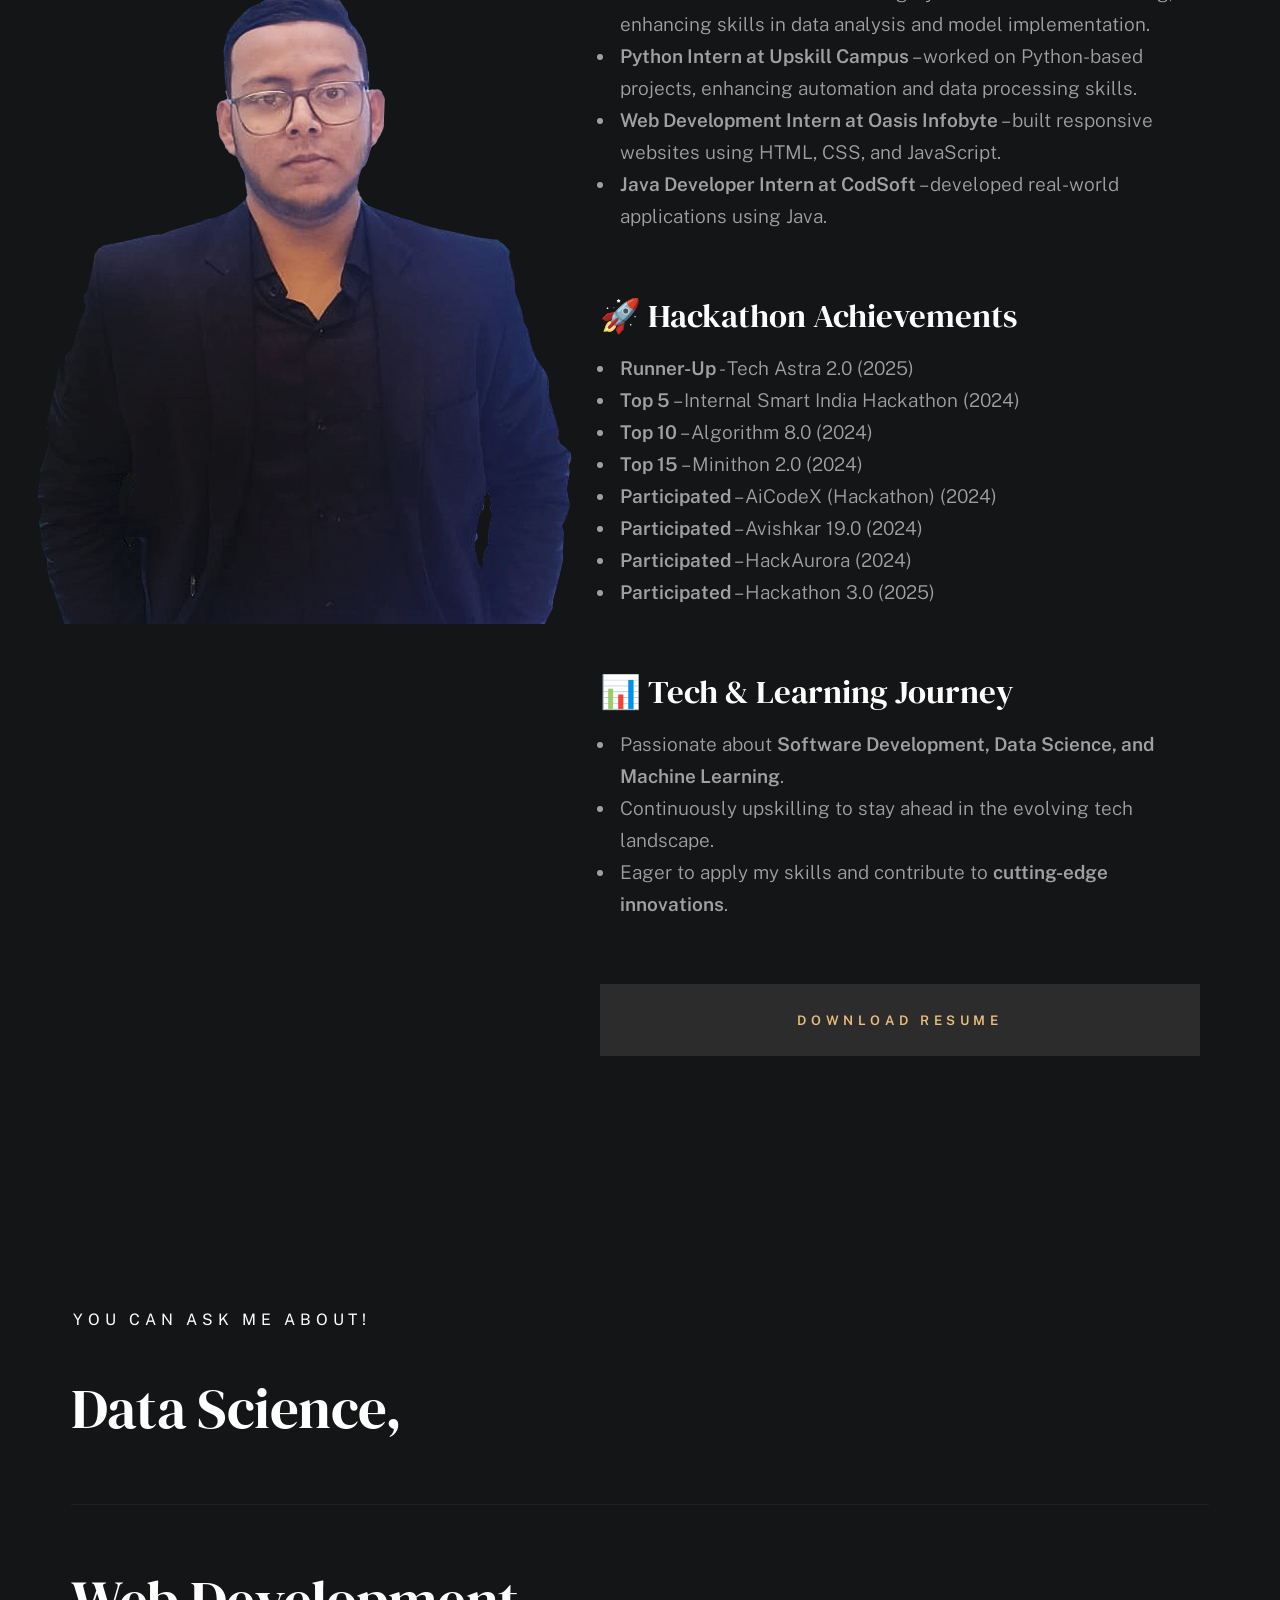
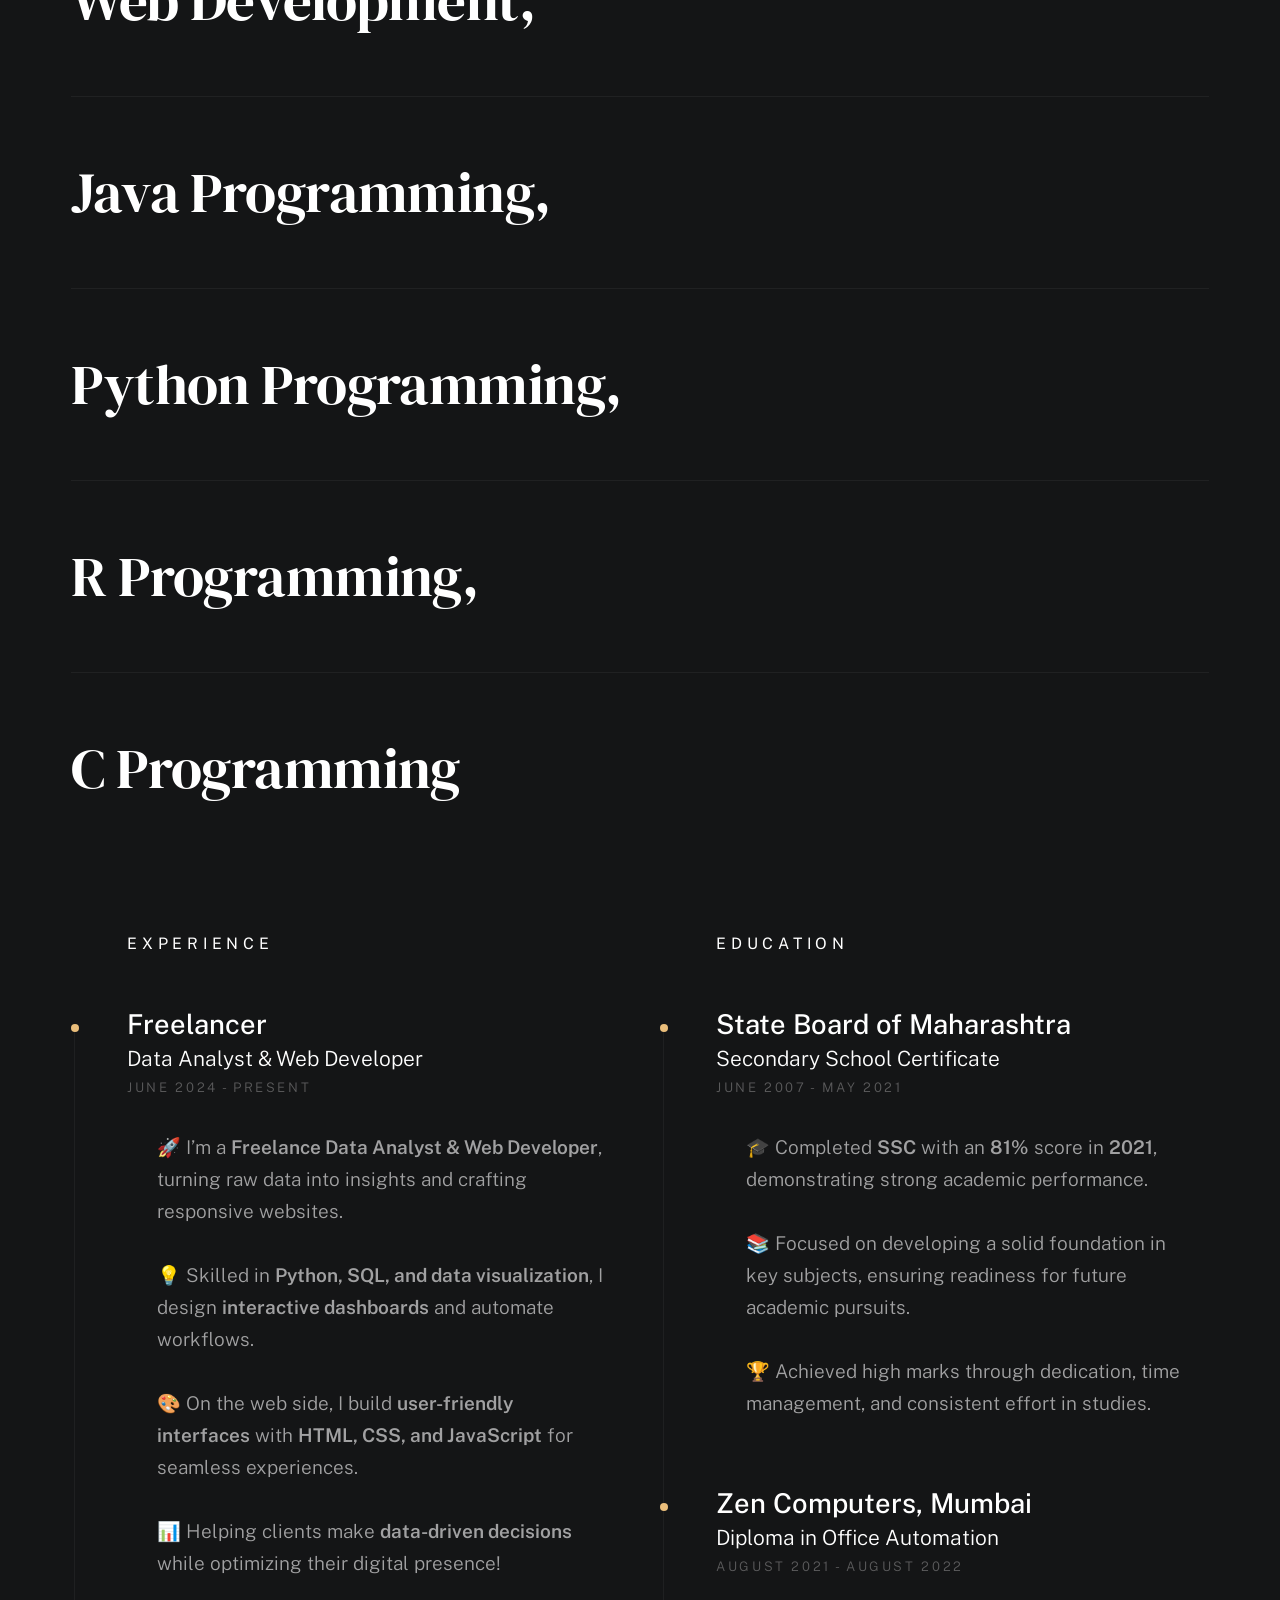
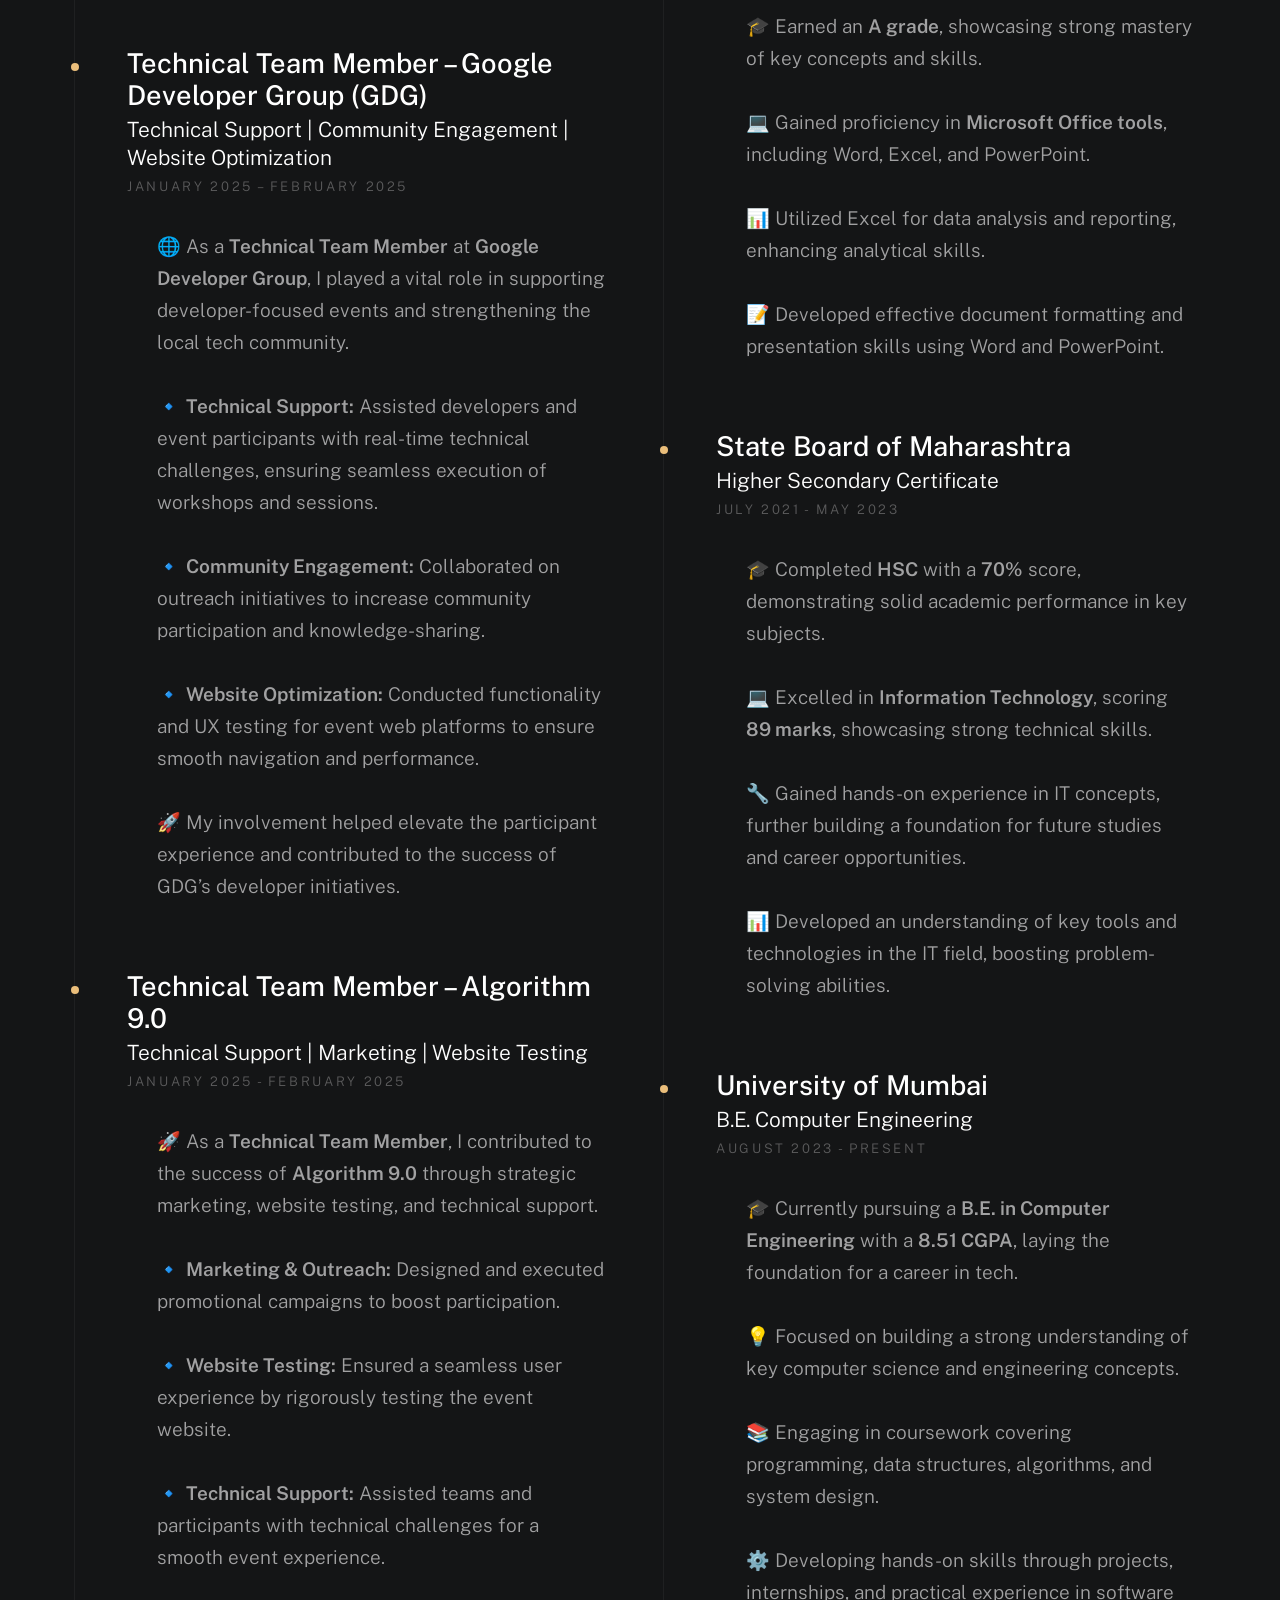
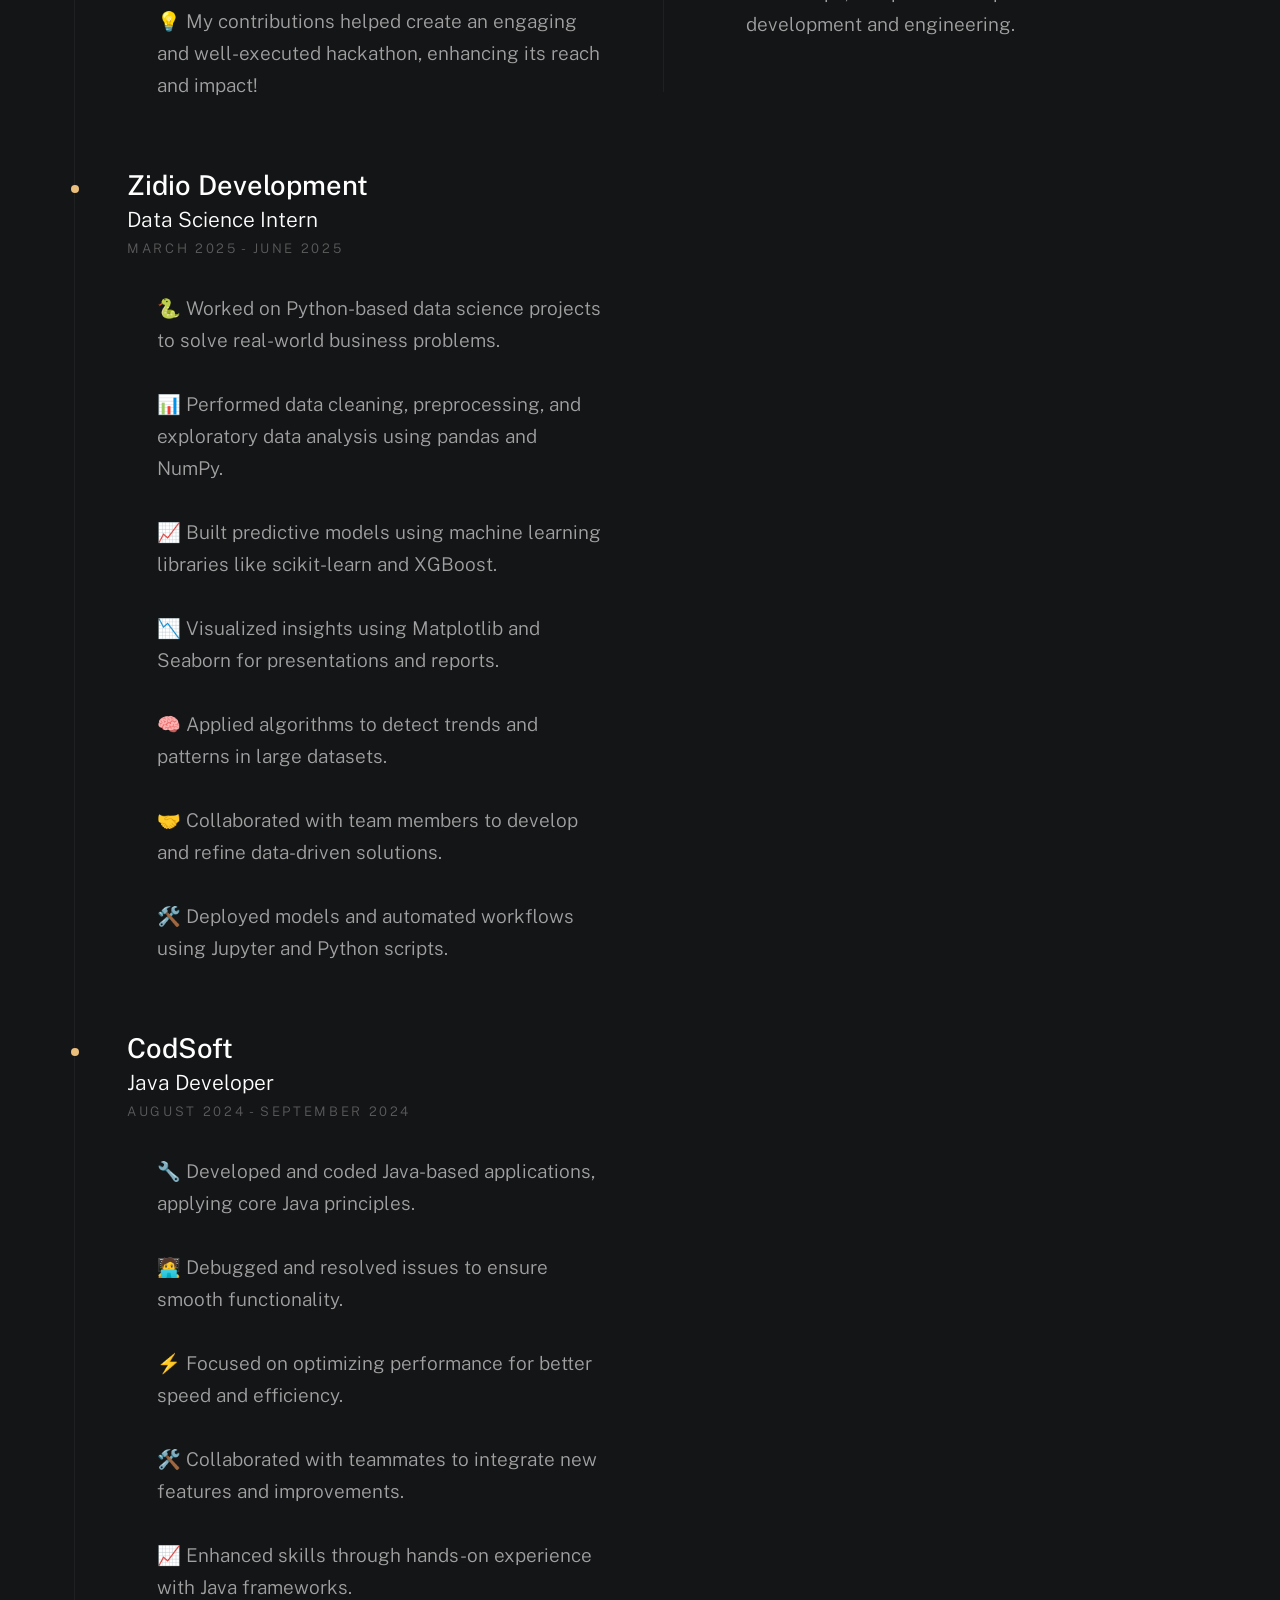
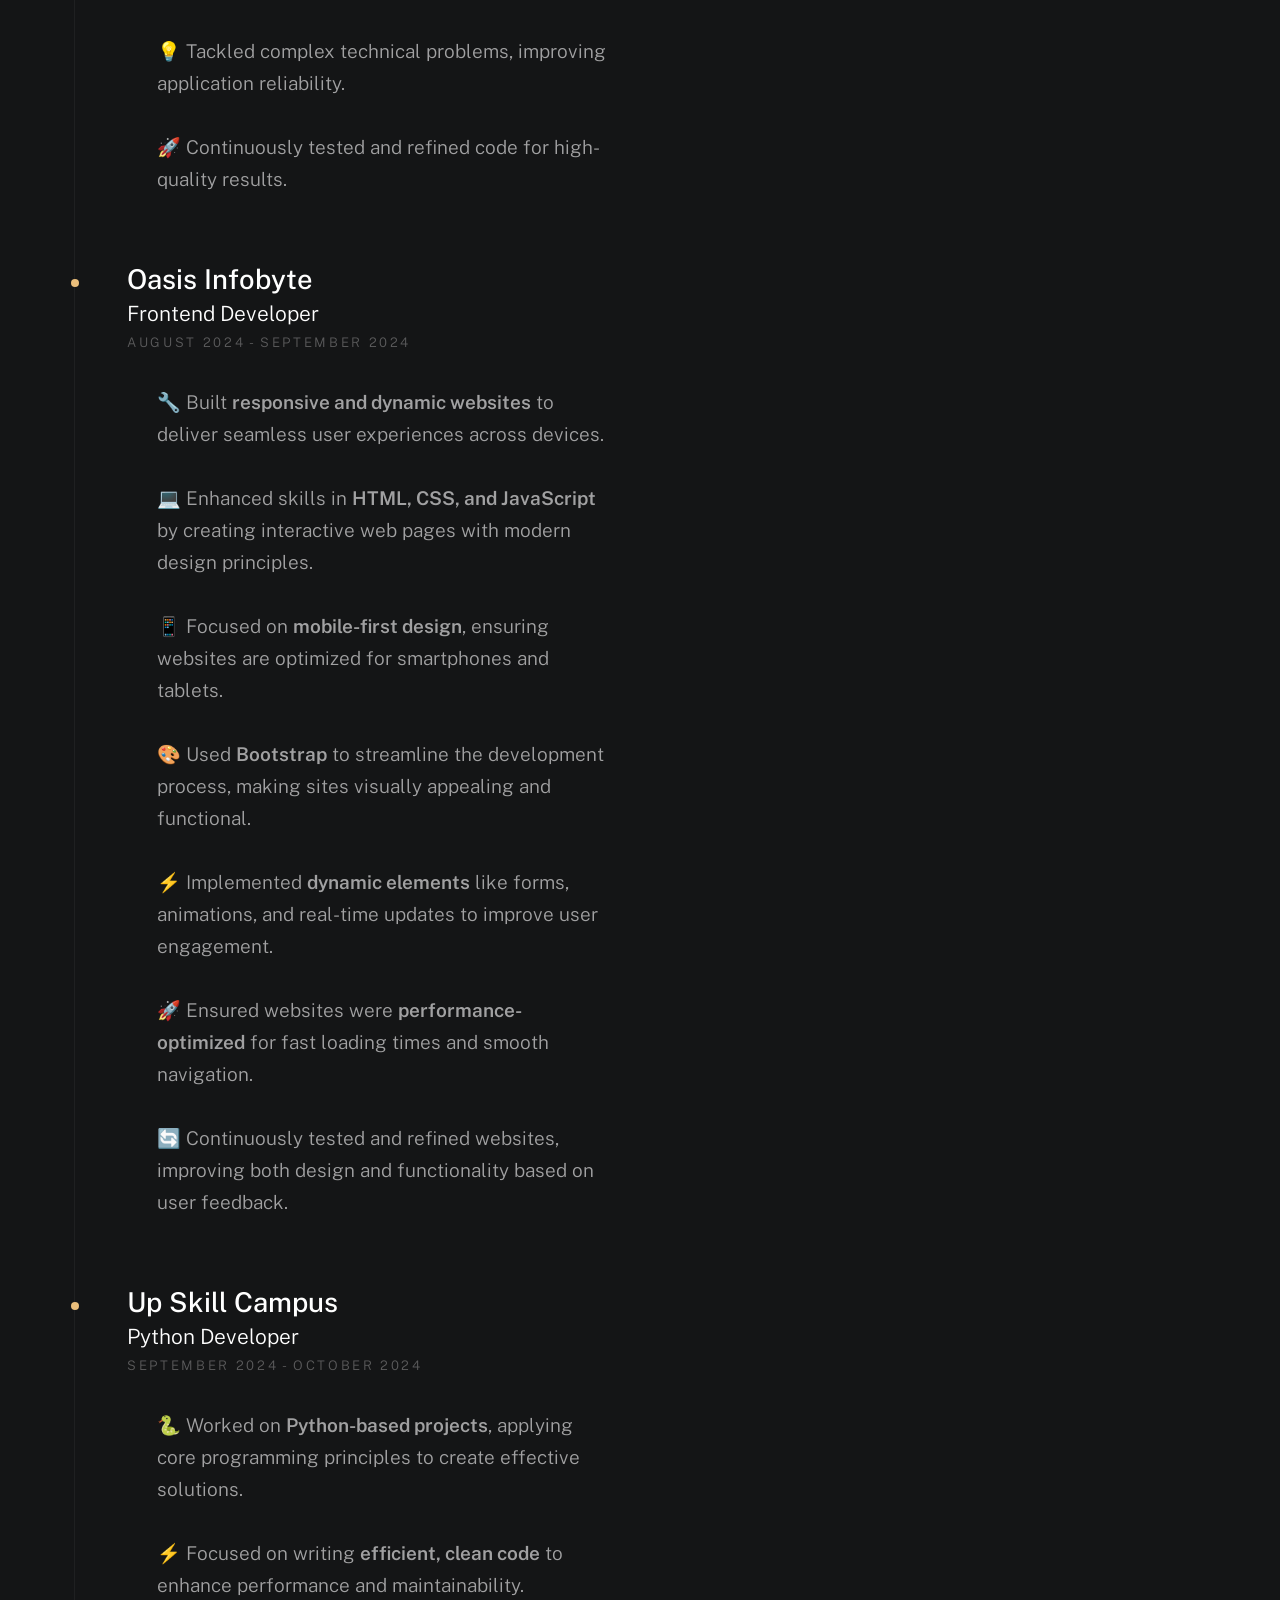
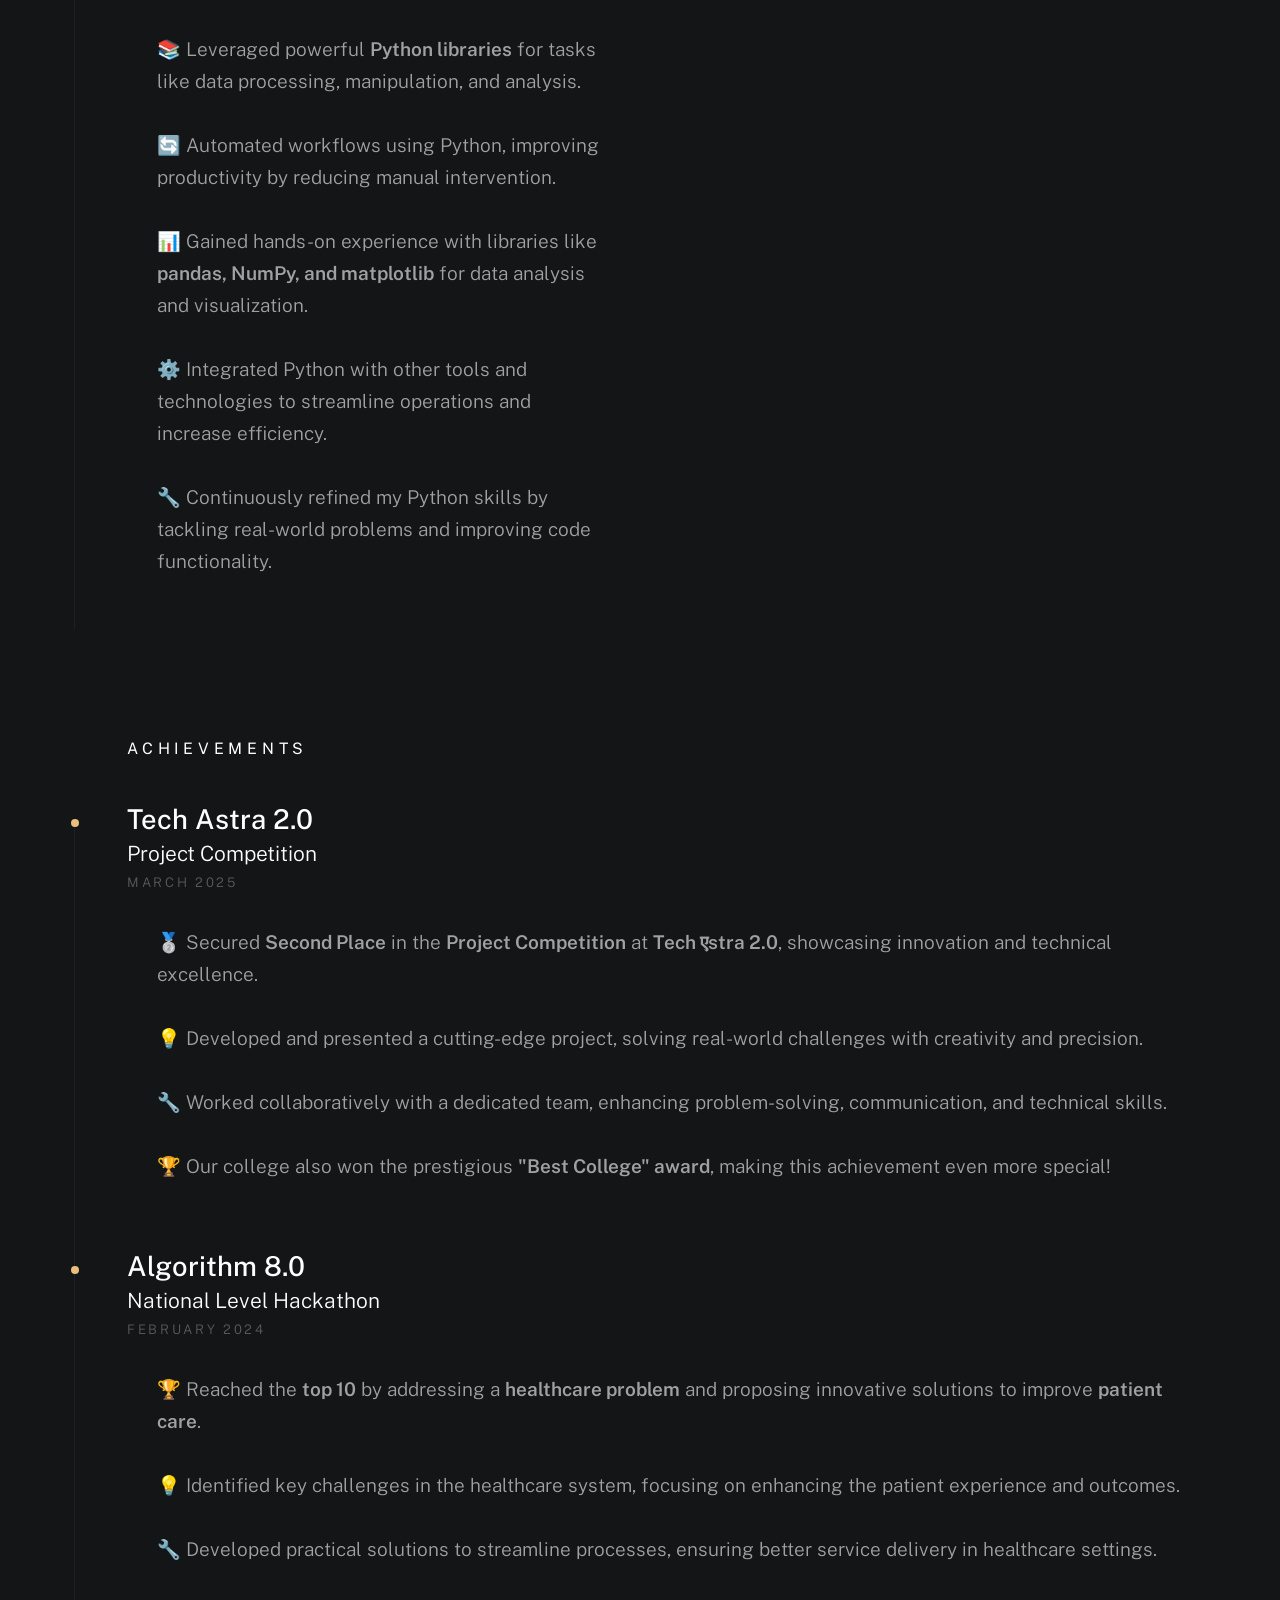
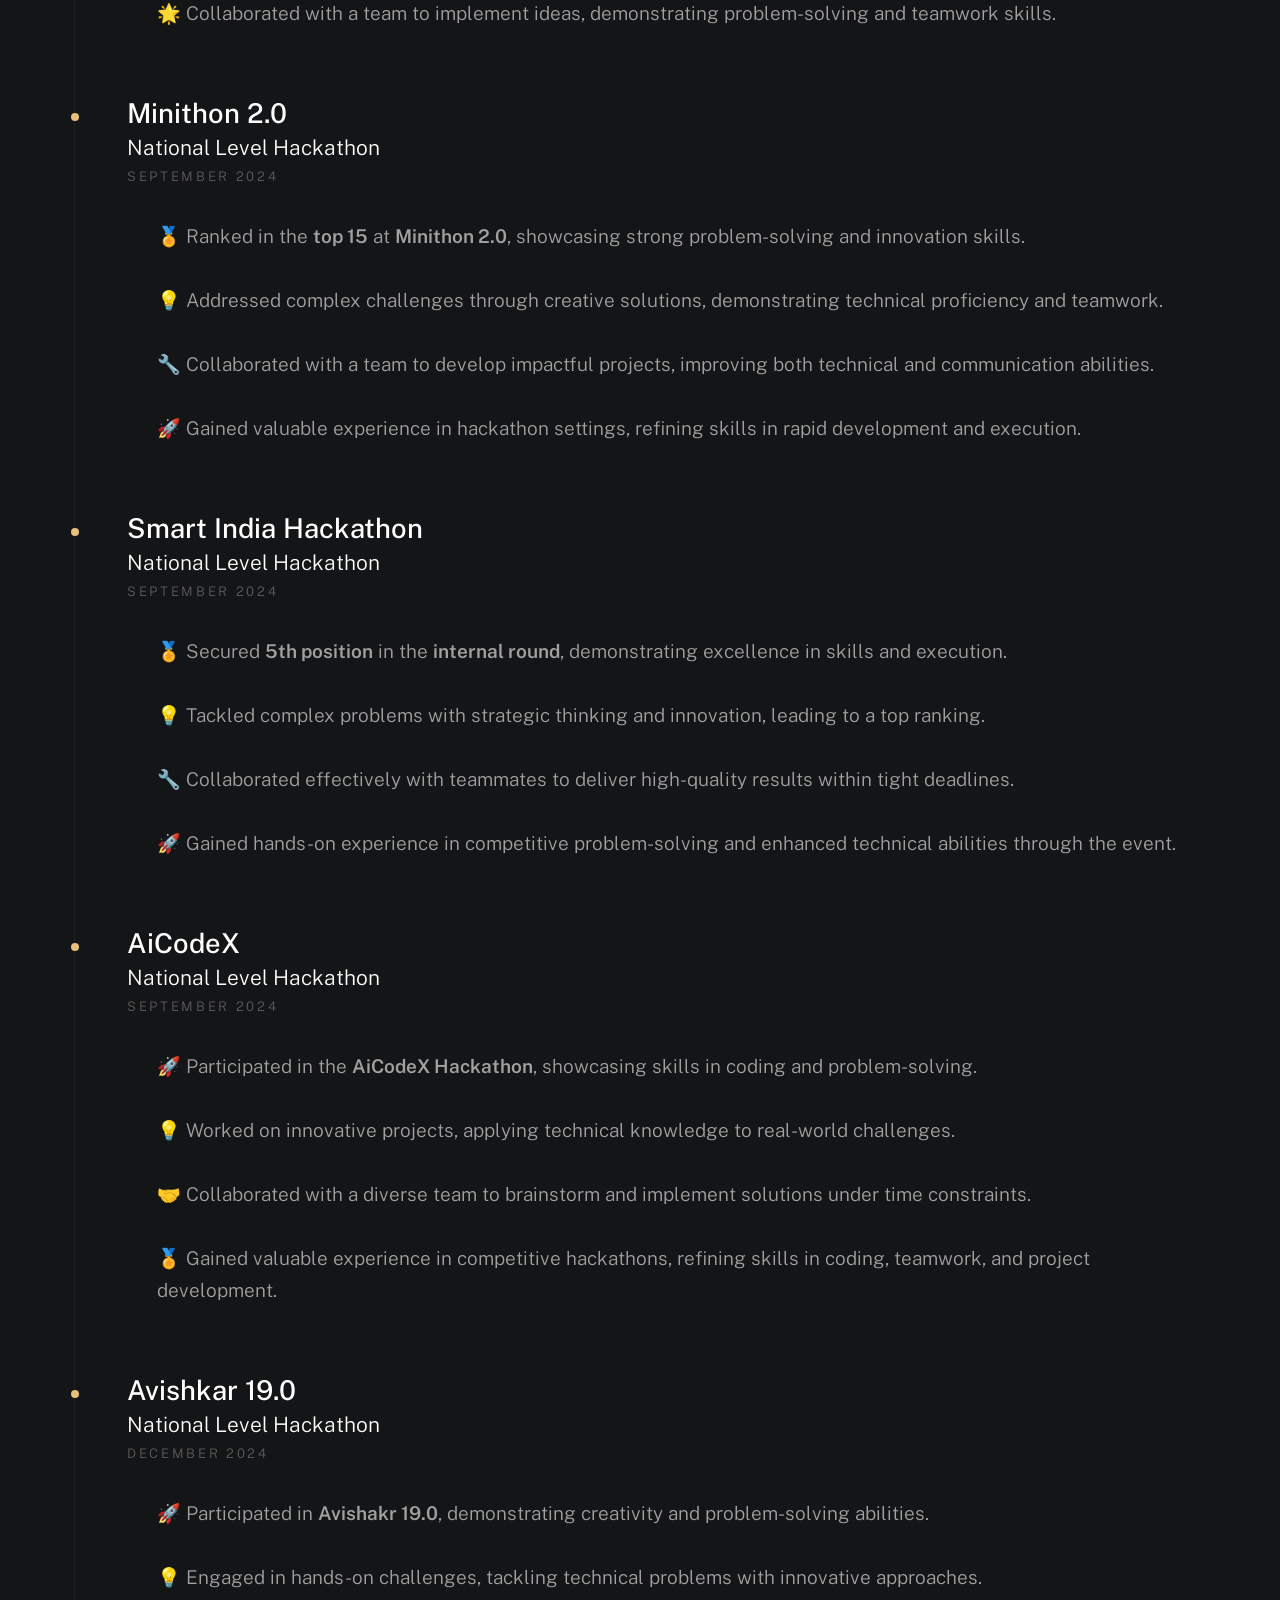
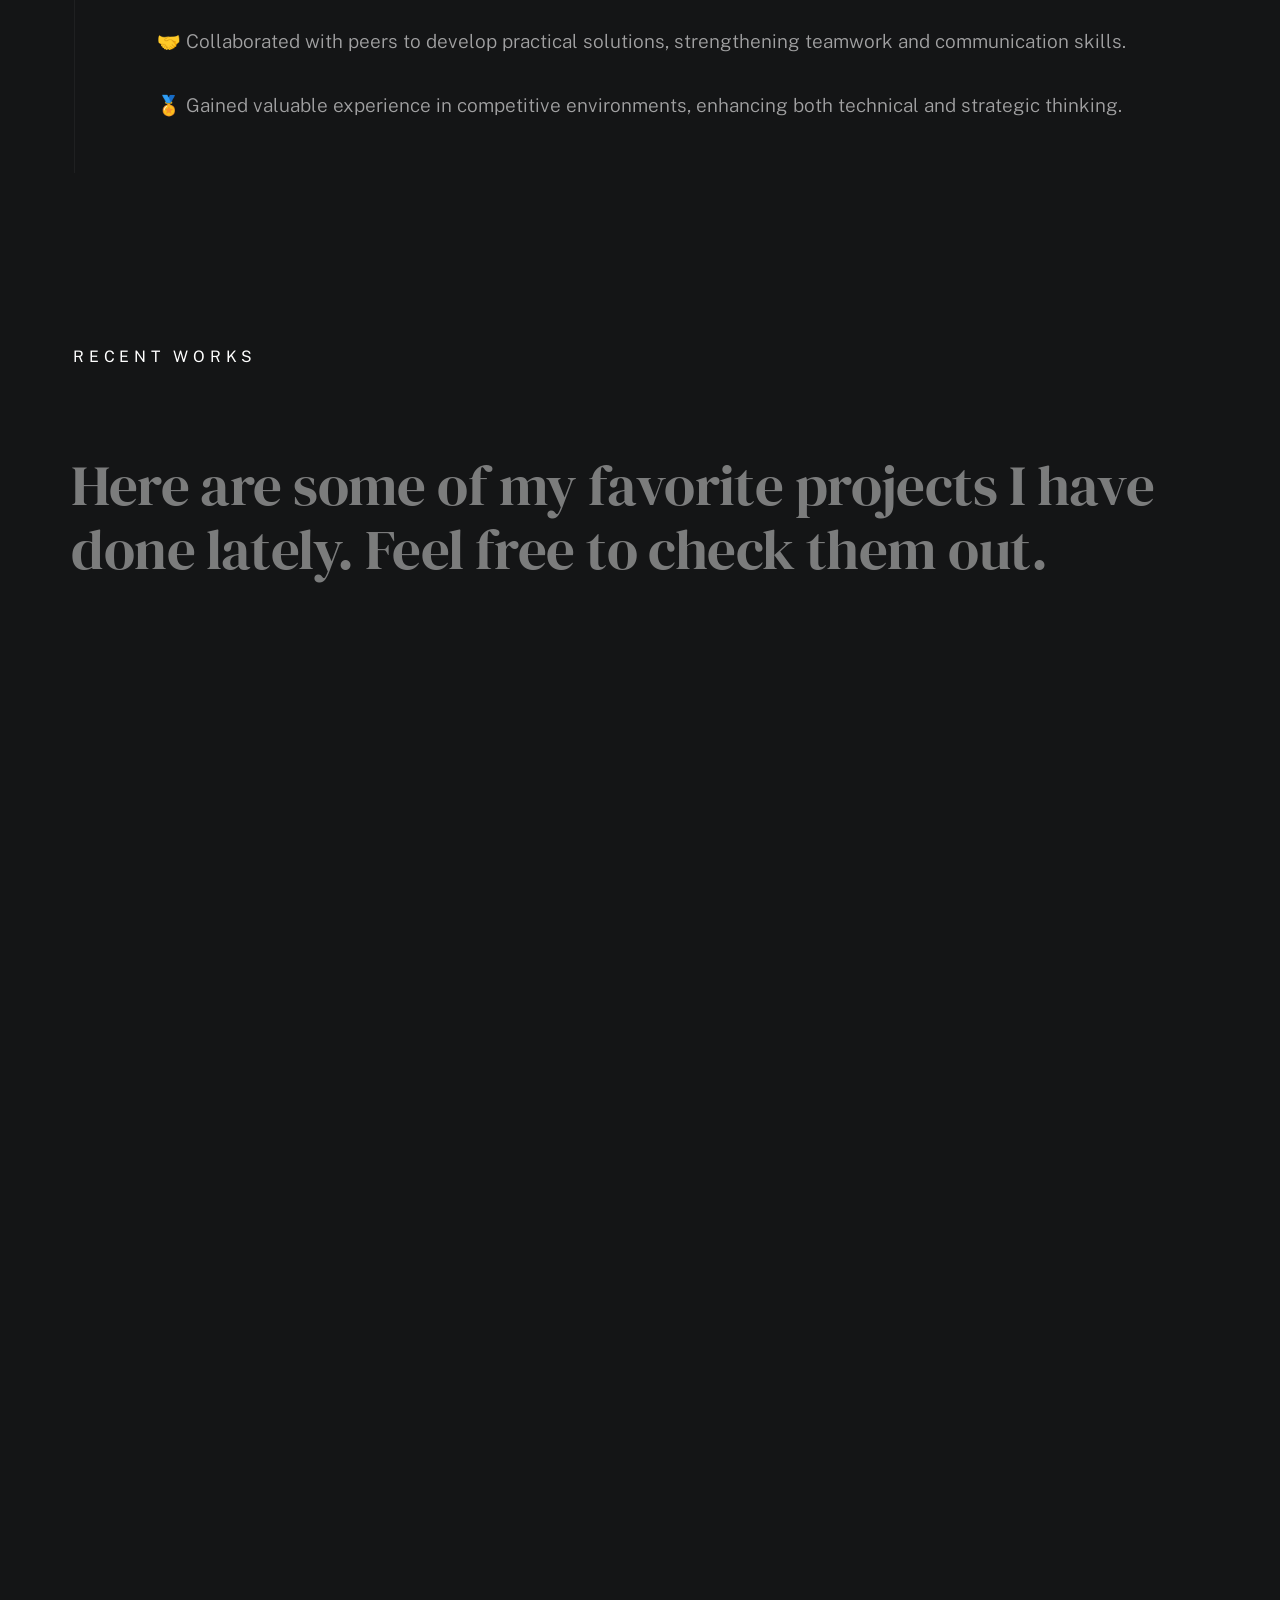
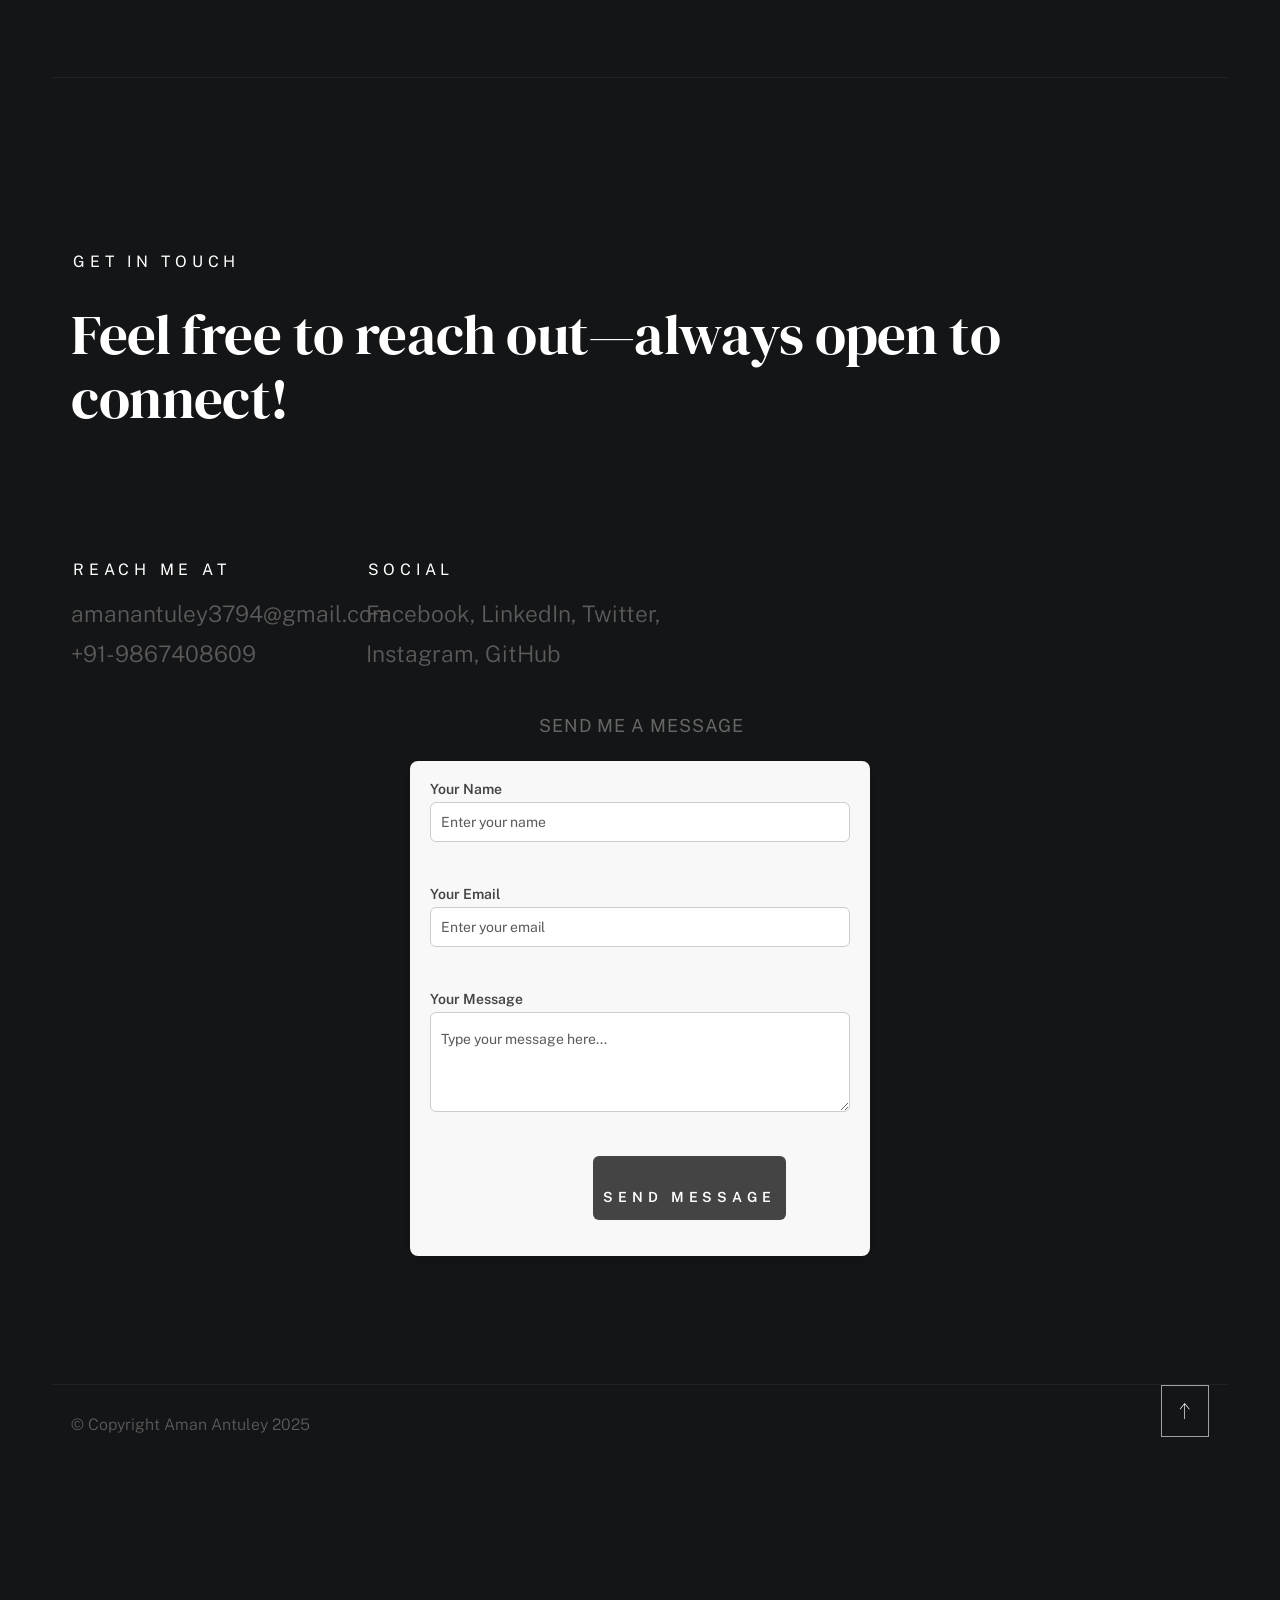
==== commit 3c03fc08: "Update index.html" ====
--- a/index.html
+++ b/index.html
@@ -567,7 +567,7 @@
                 </li>
 
                  <li class="folio-list__item column" data-animate-el>
-                    <a class="folio-list__item-link" href="https://github.com/amanantuley/Shell_Scripting">
+                    <a class="folio-list__item-link" href="https://github.com/amanantuley/Data_Visualization">
                         <div class="folio-list__item-pic">
                             <img src="images/Bash_Logo.png" alt="Shell">
                         </div>
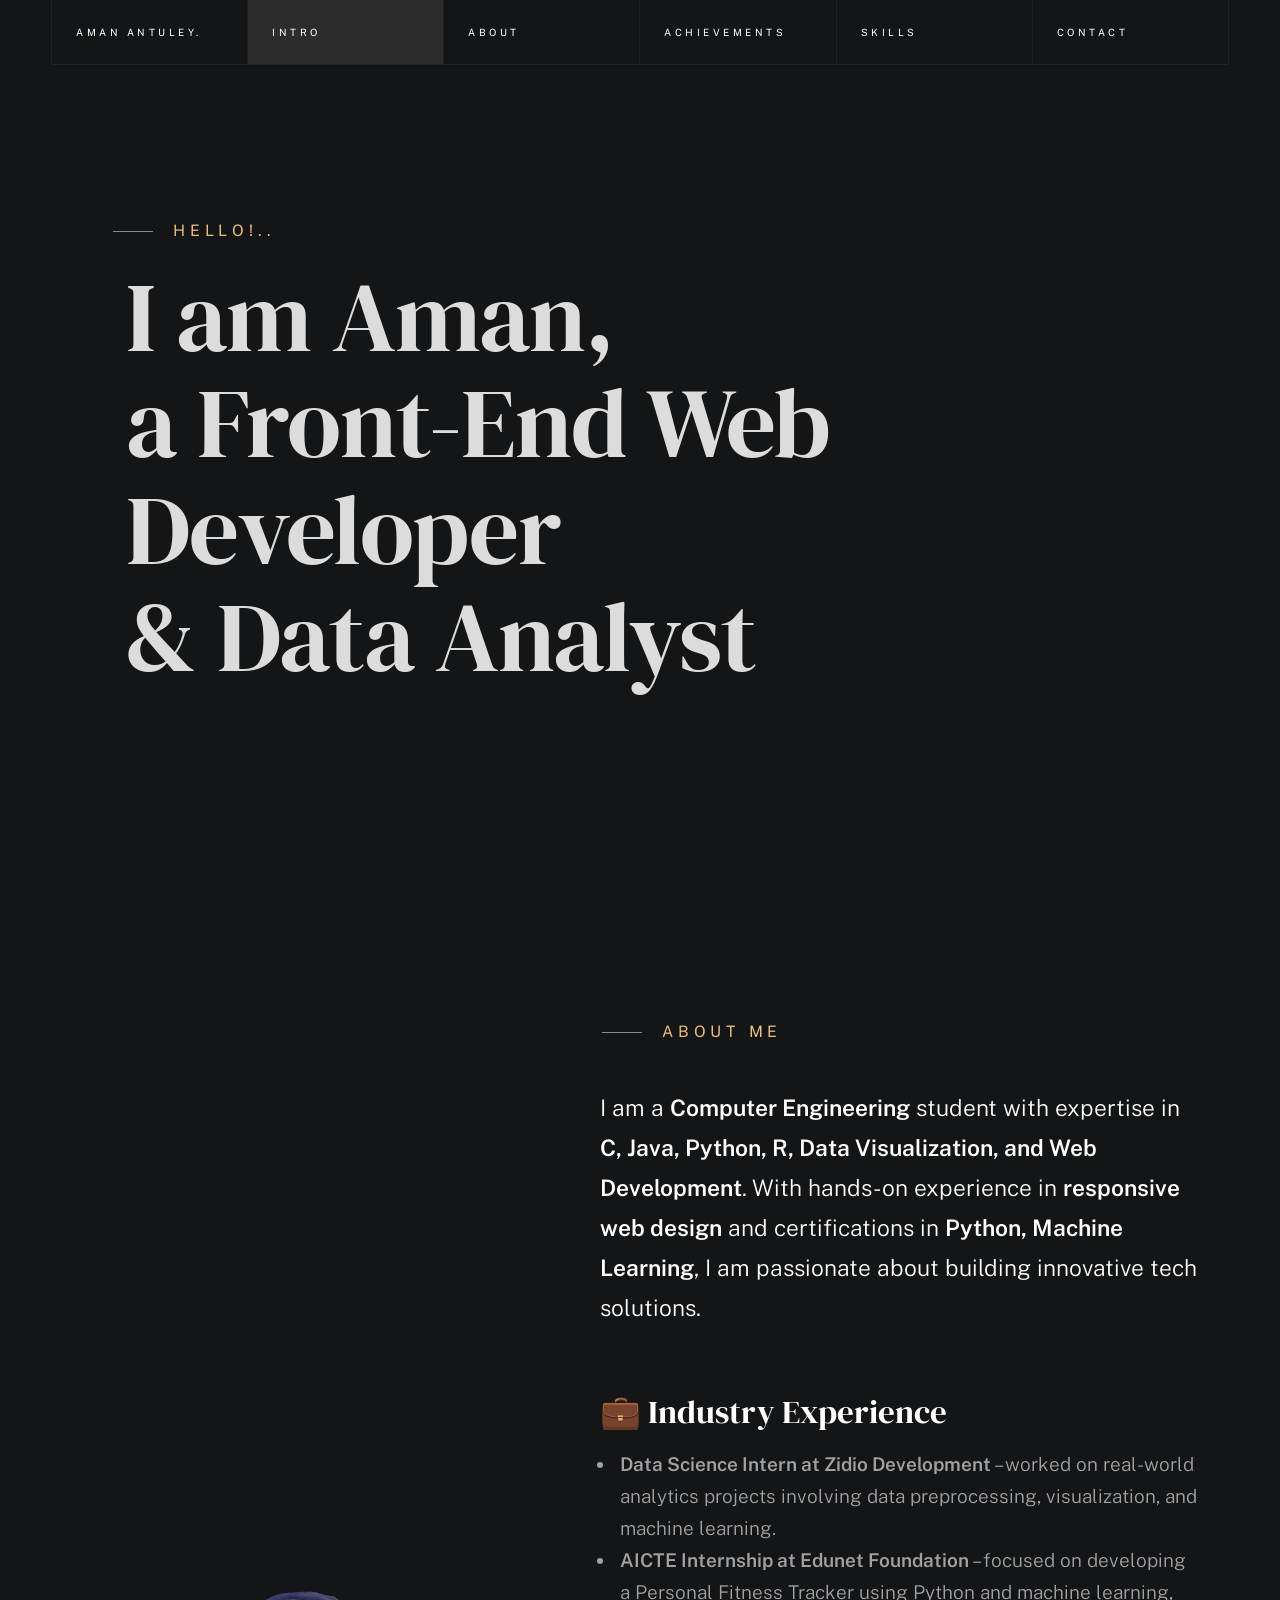
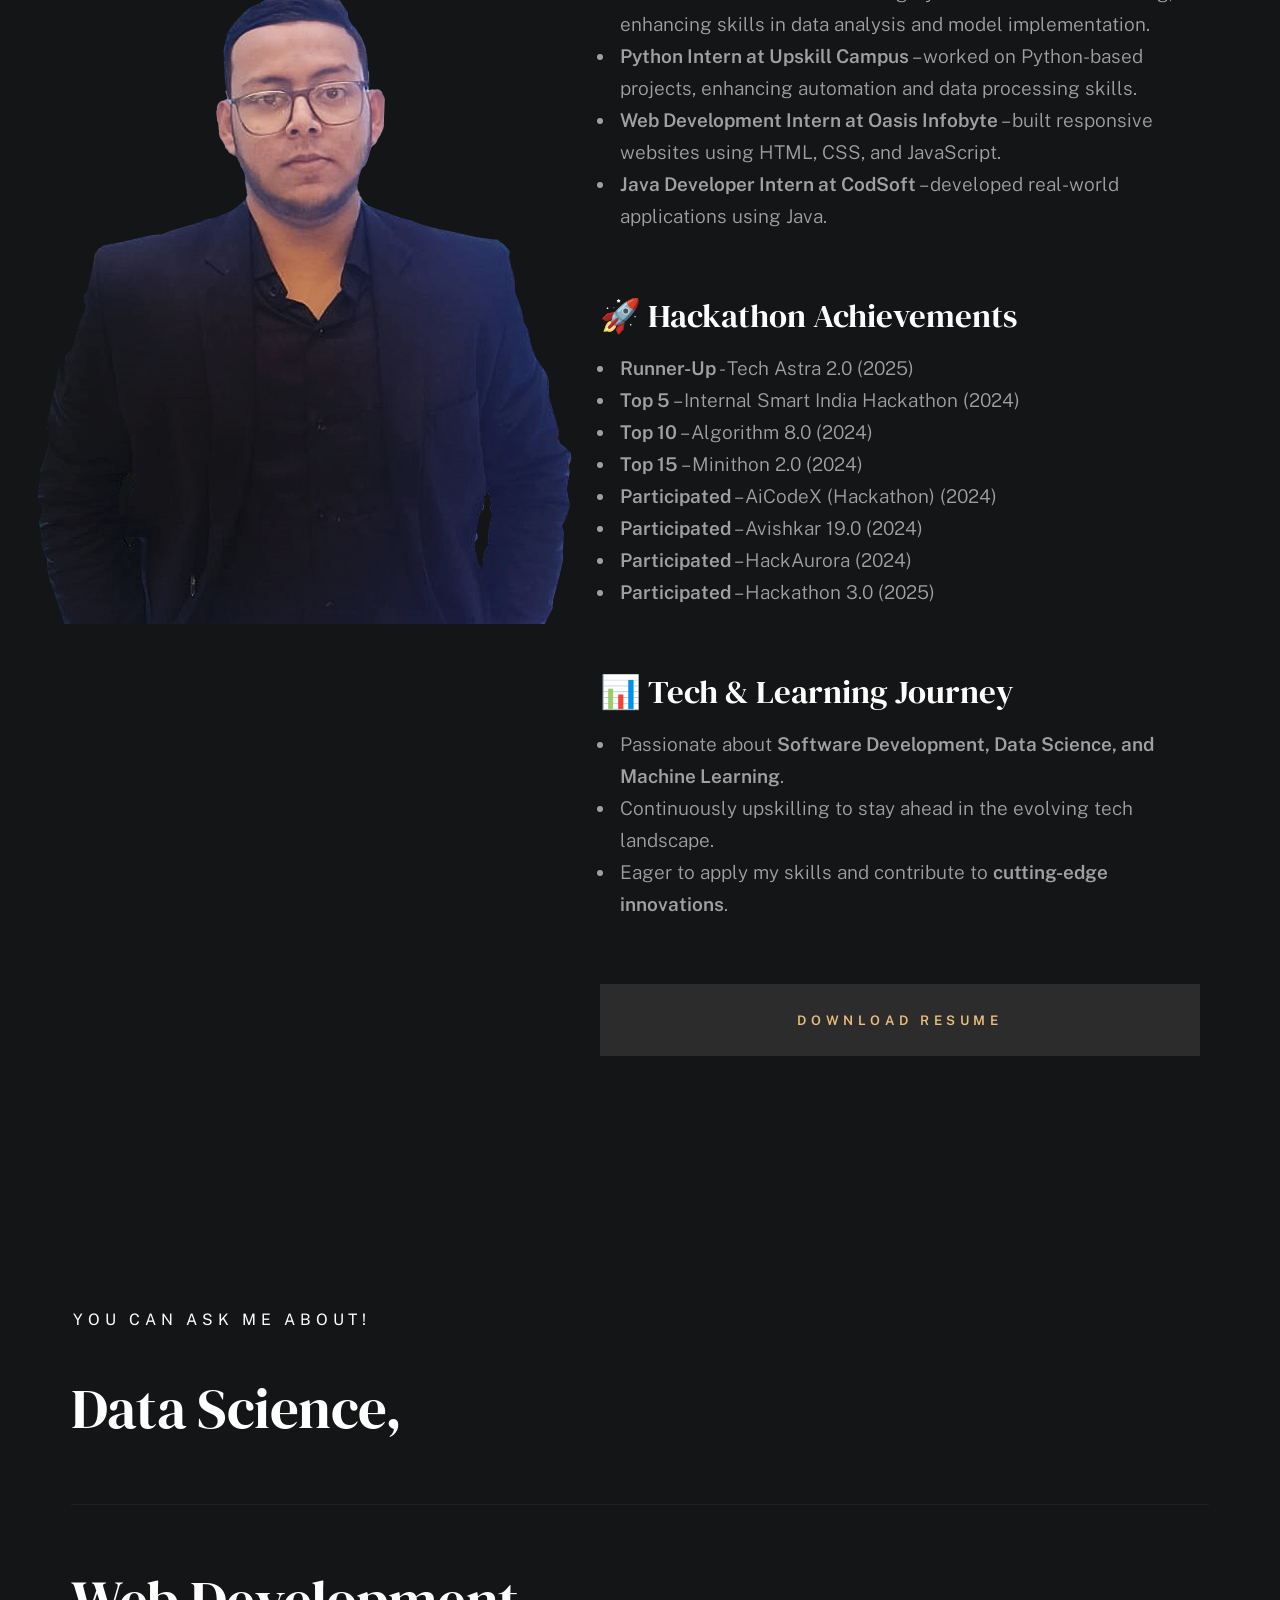
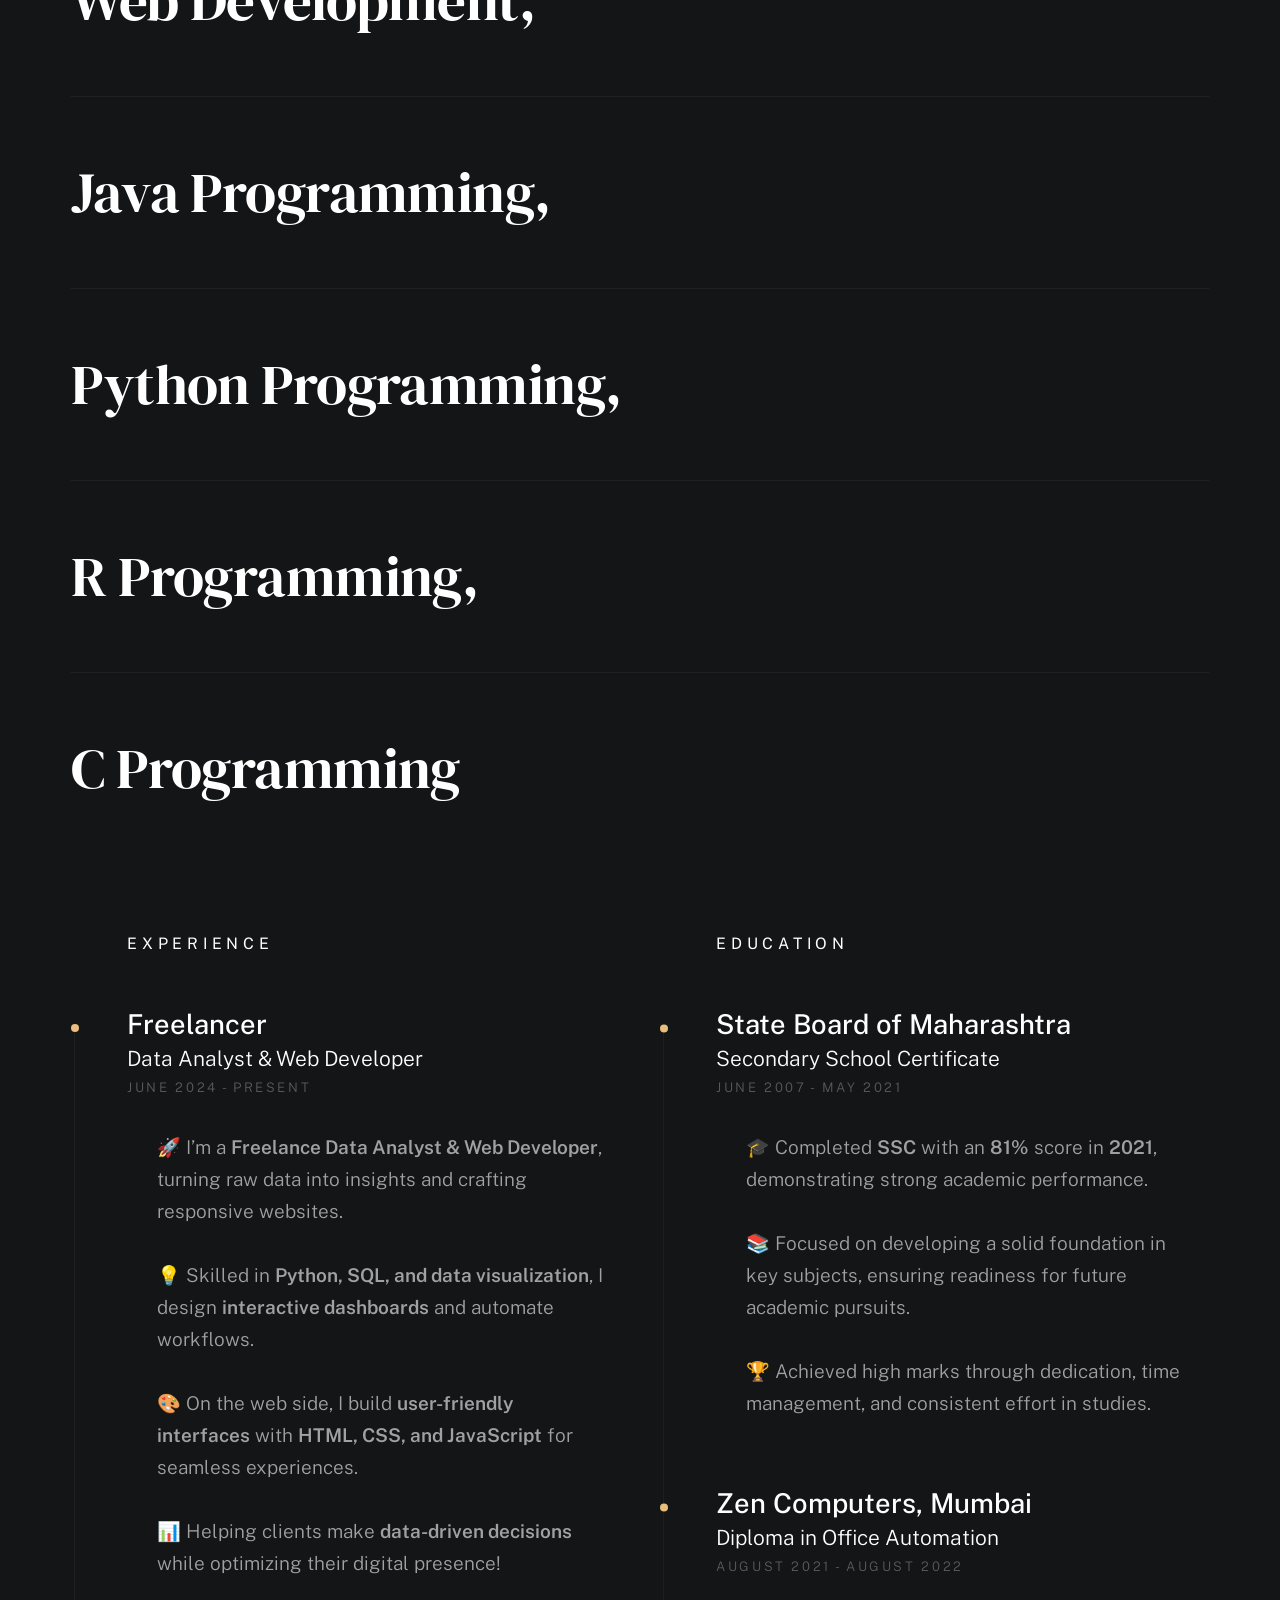
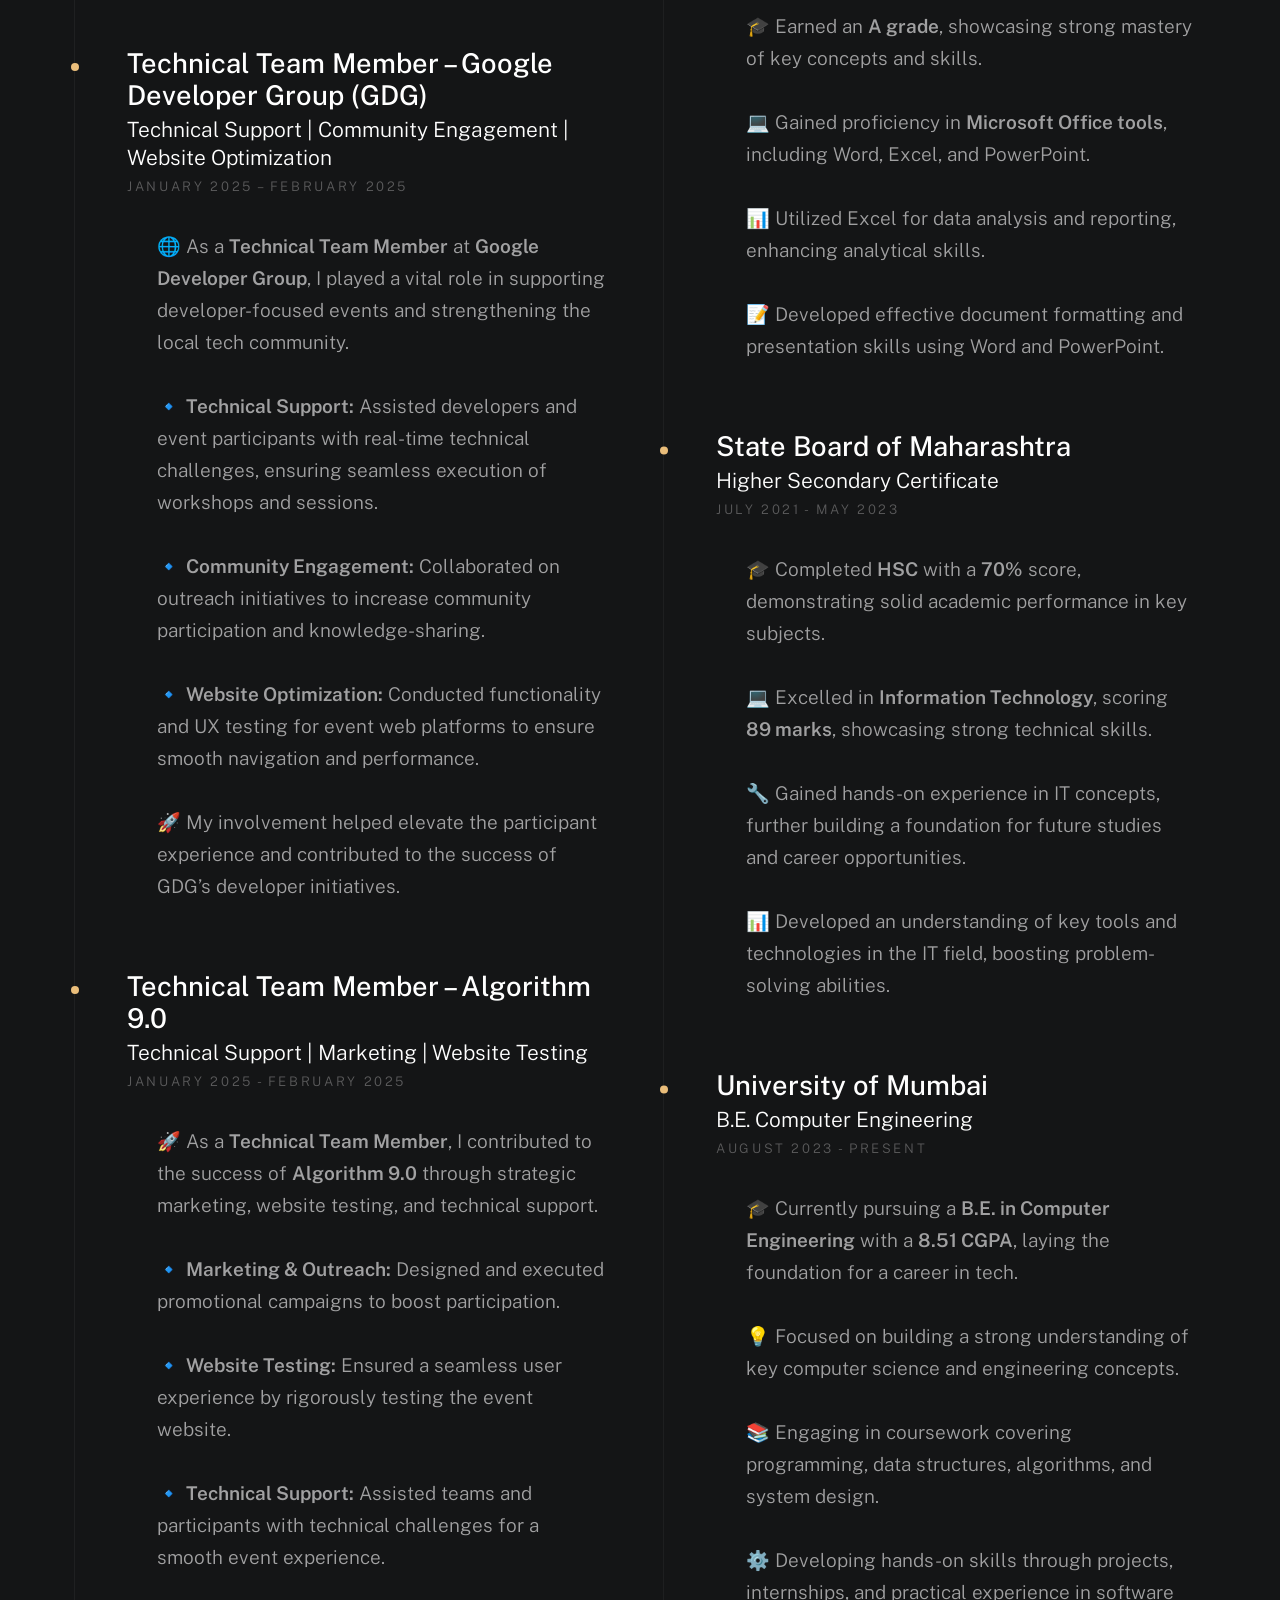
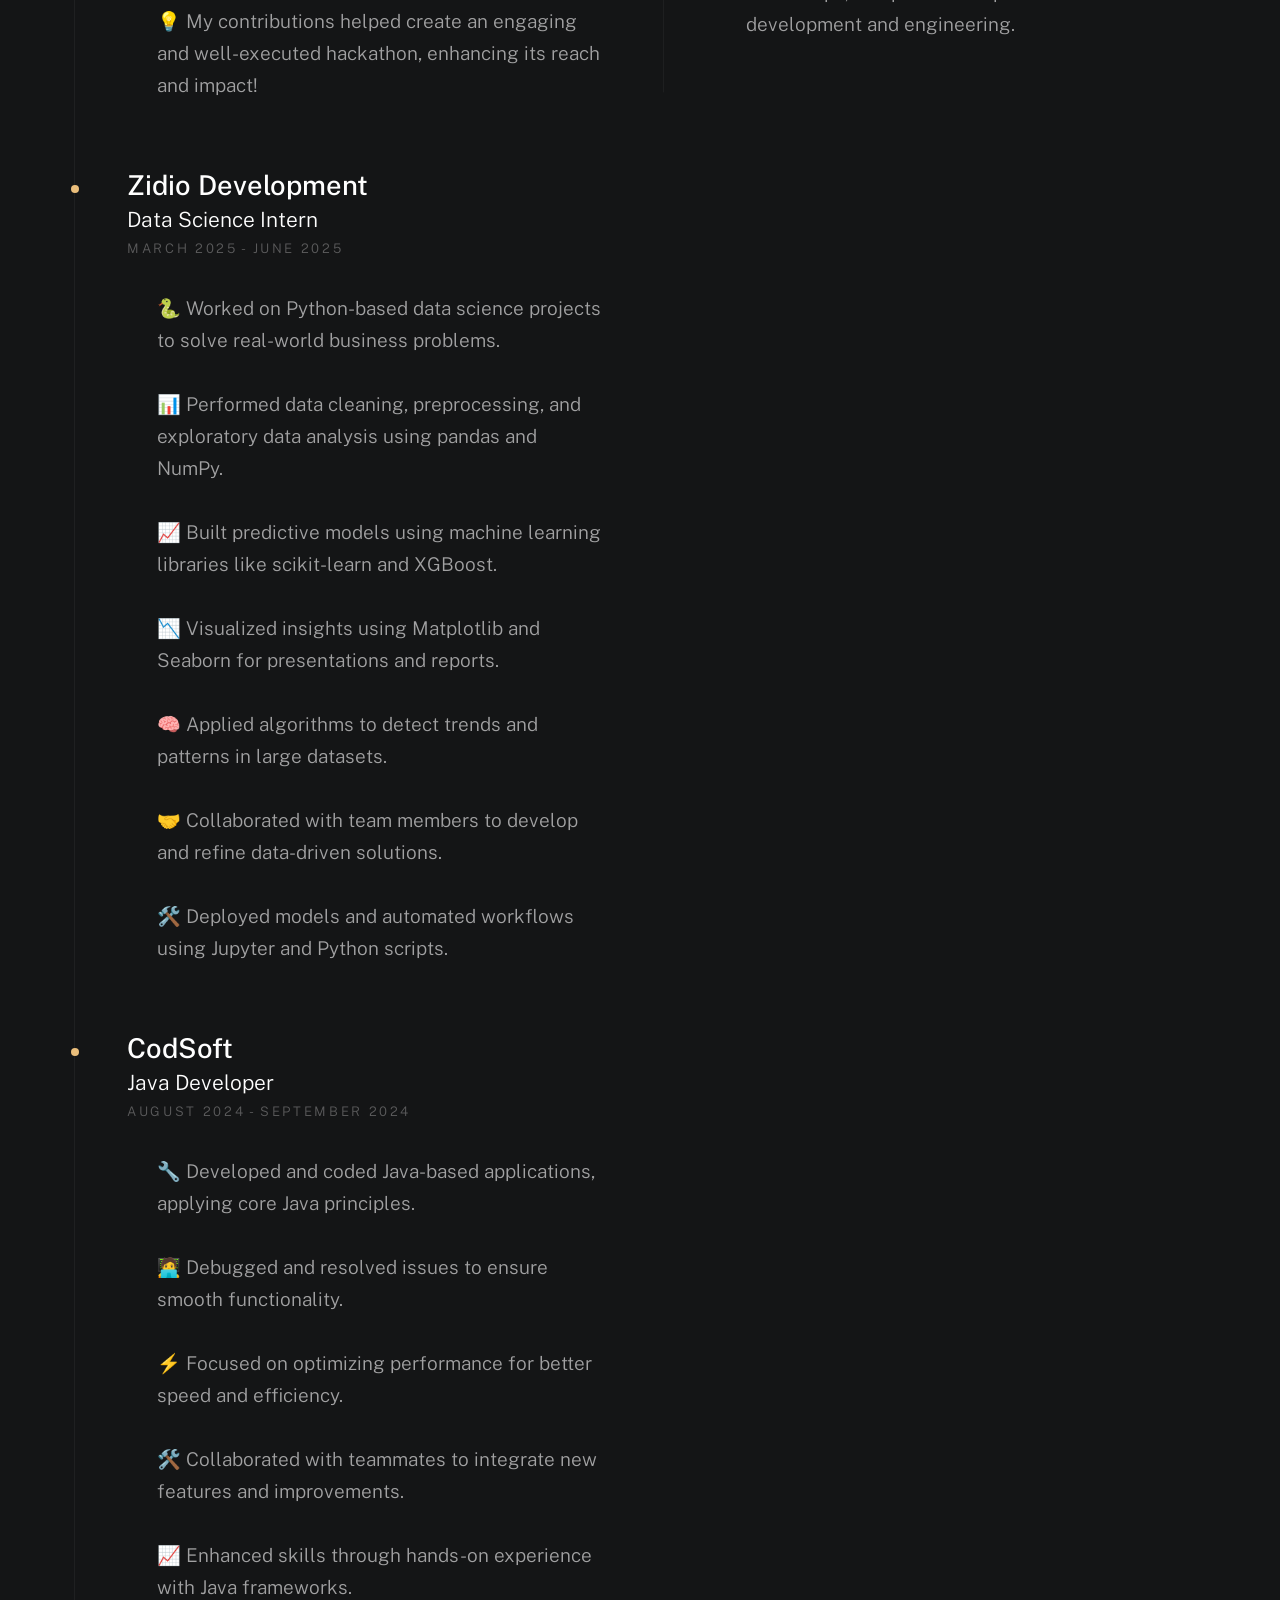
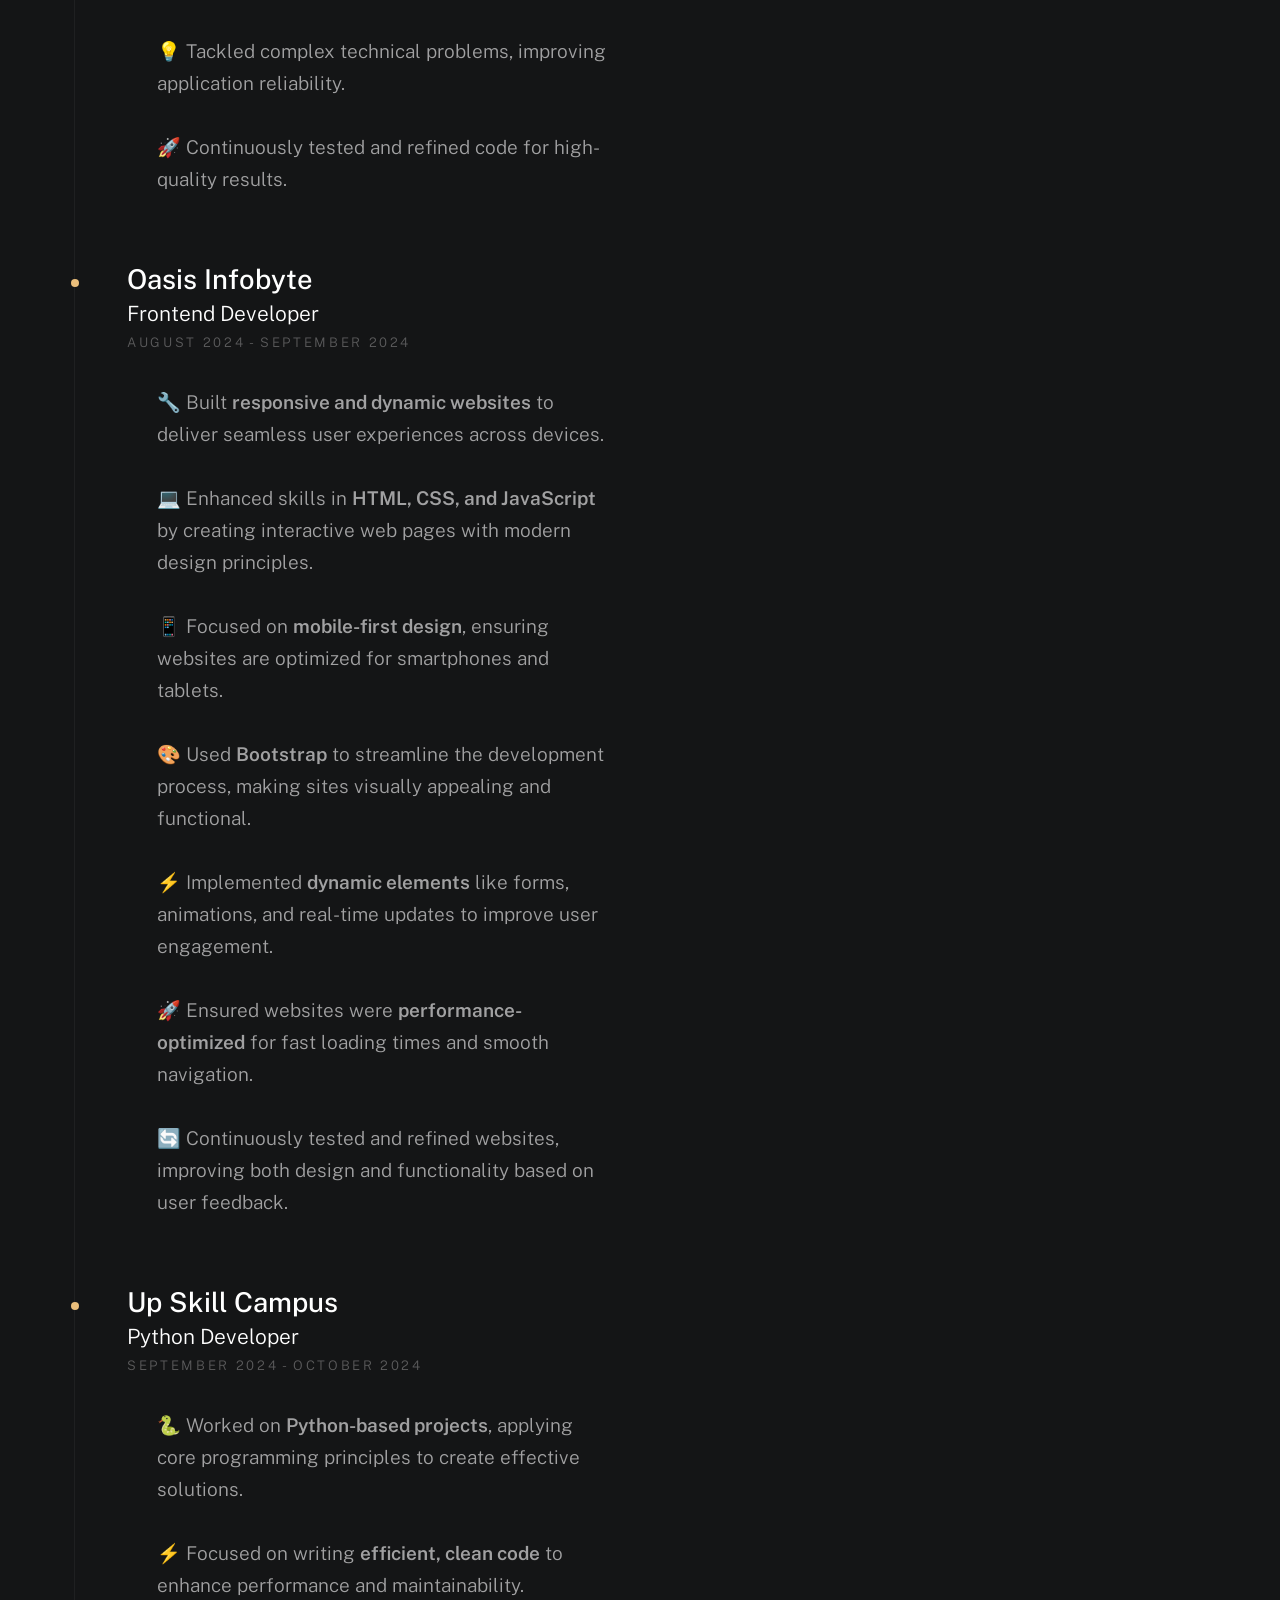
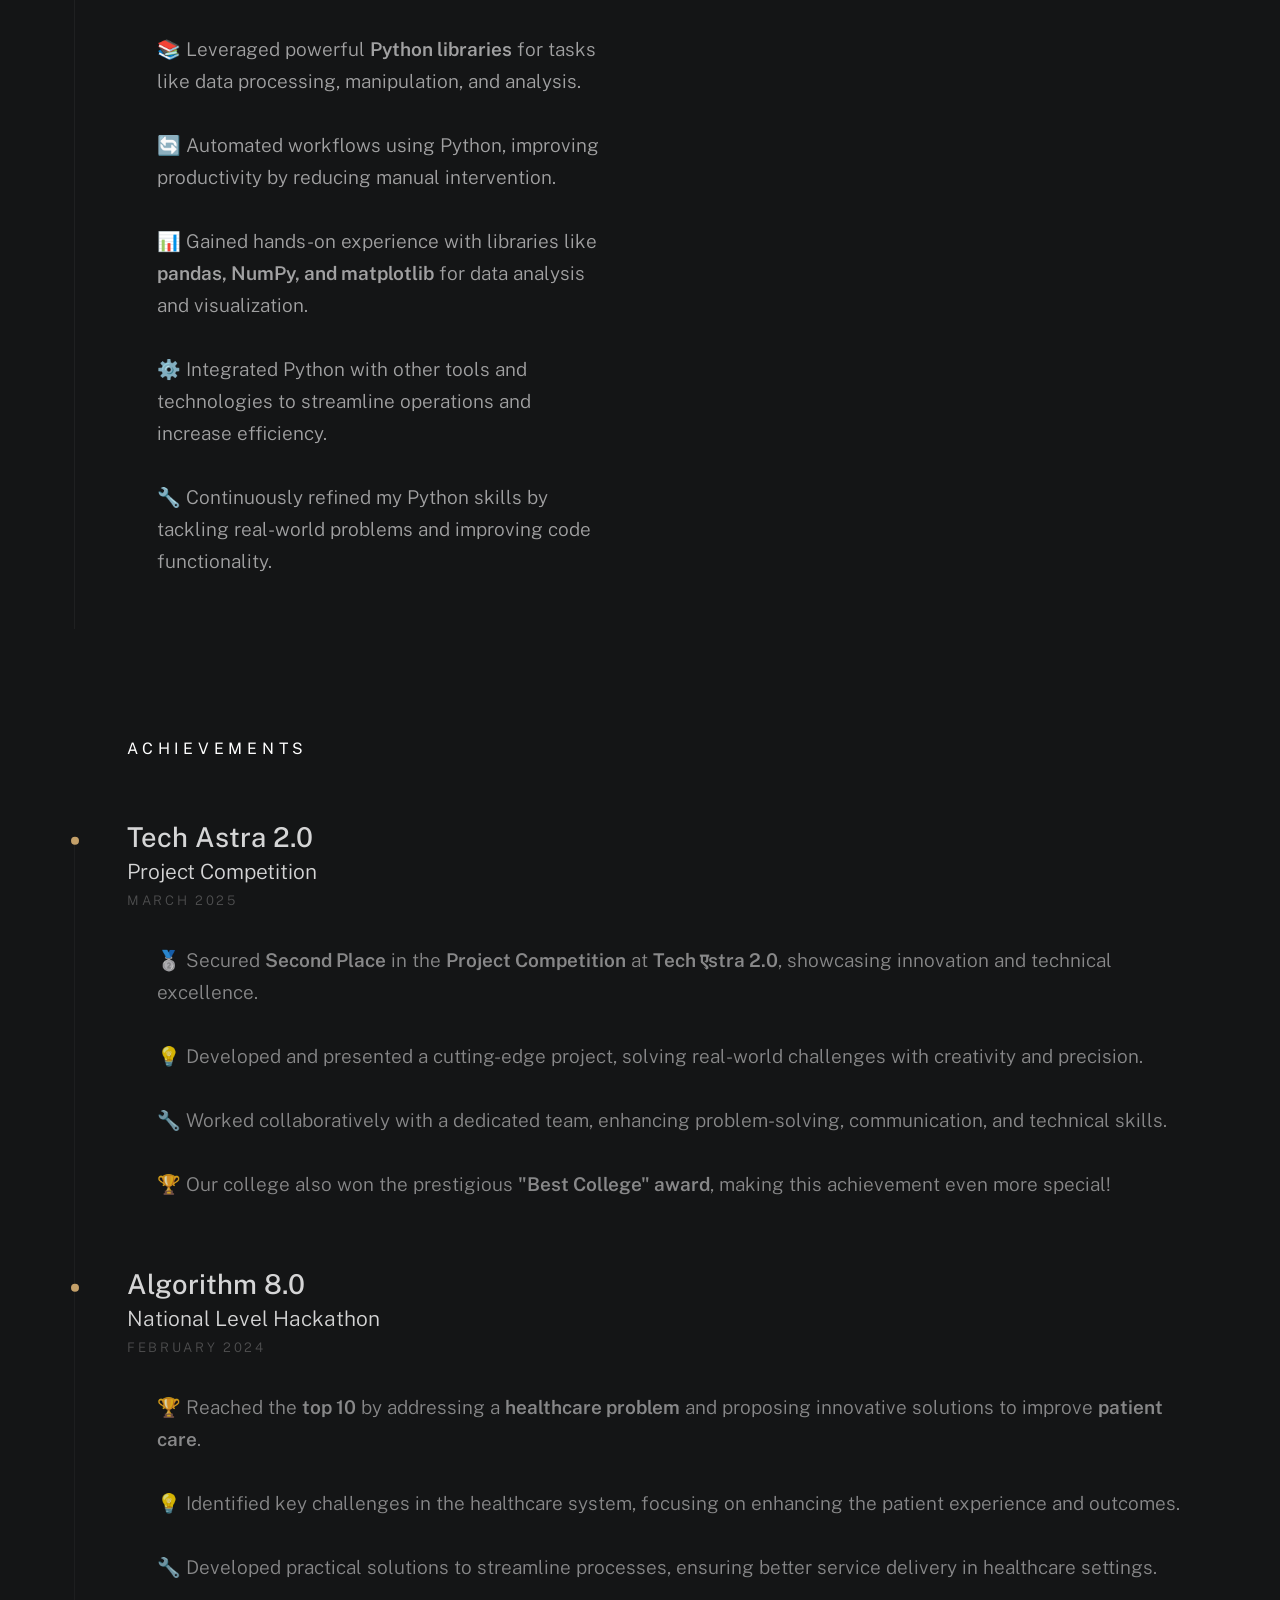
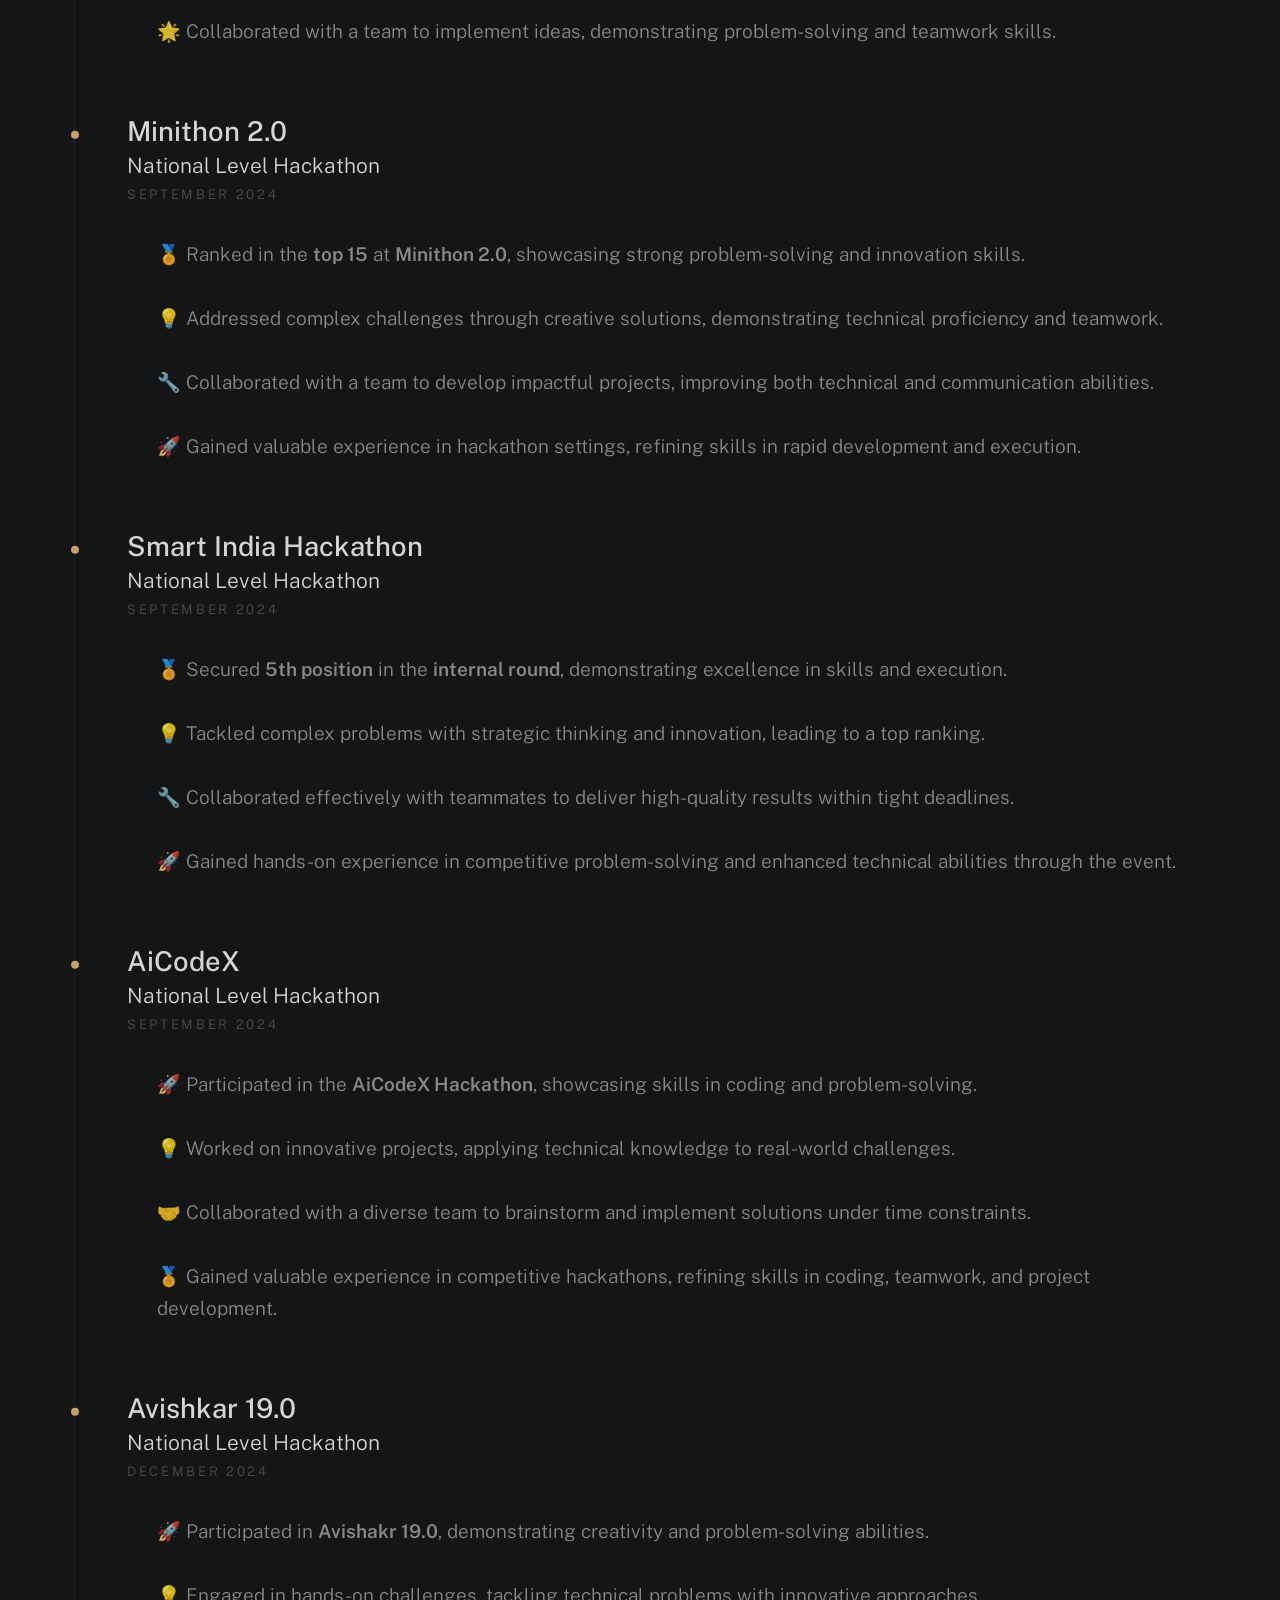
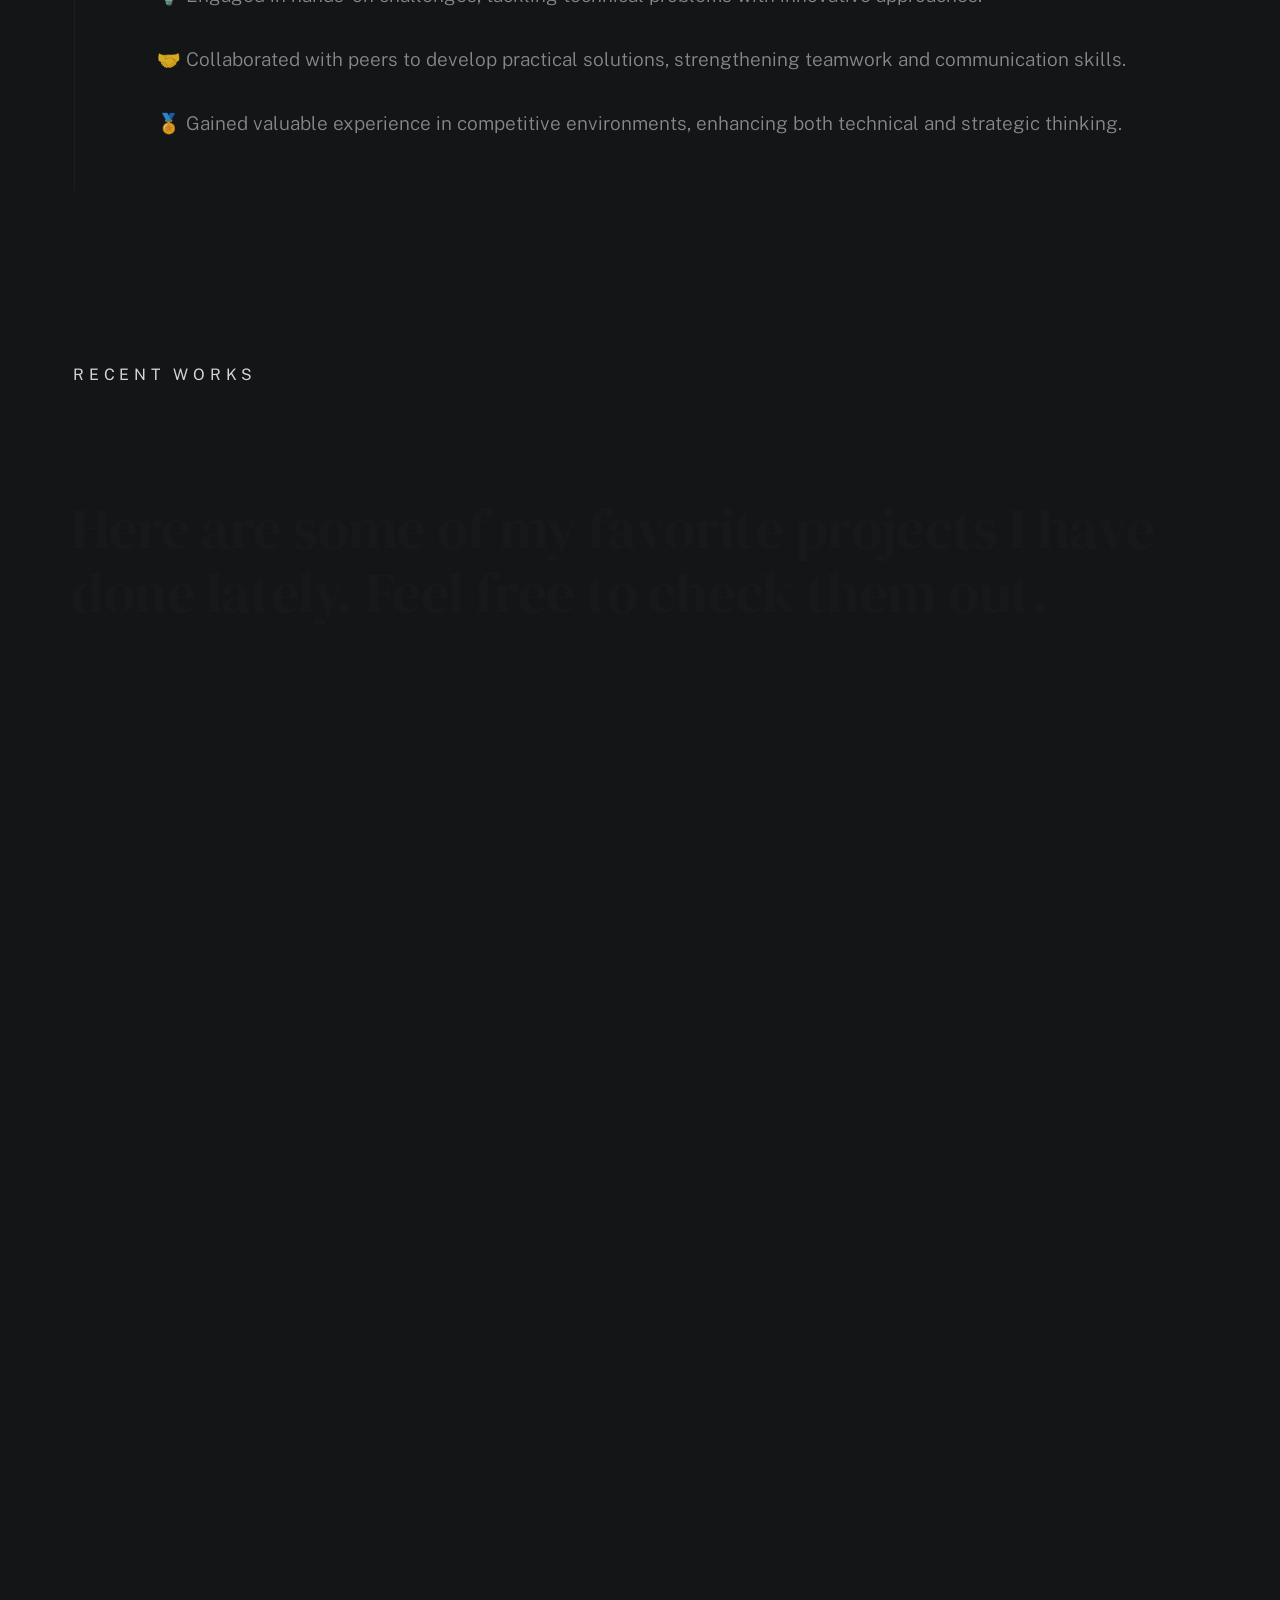
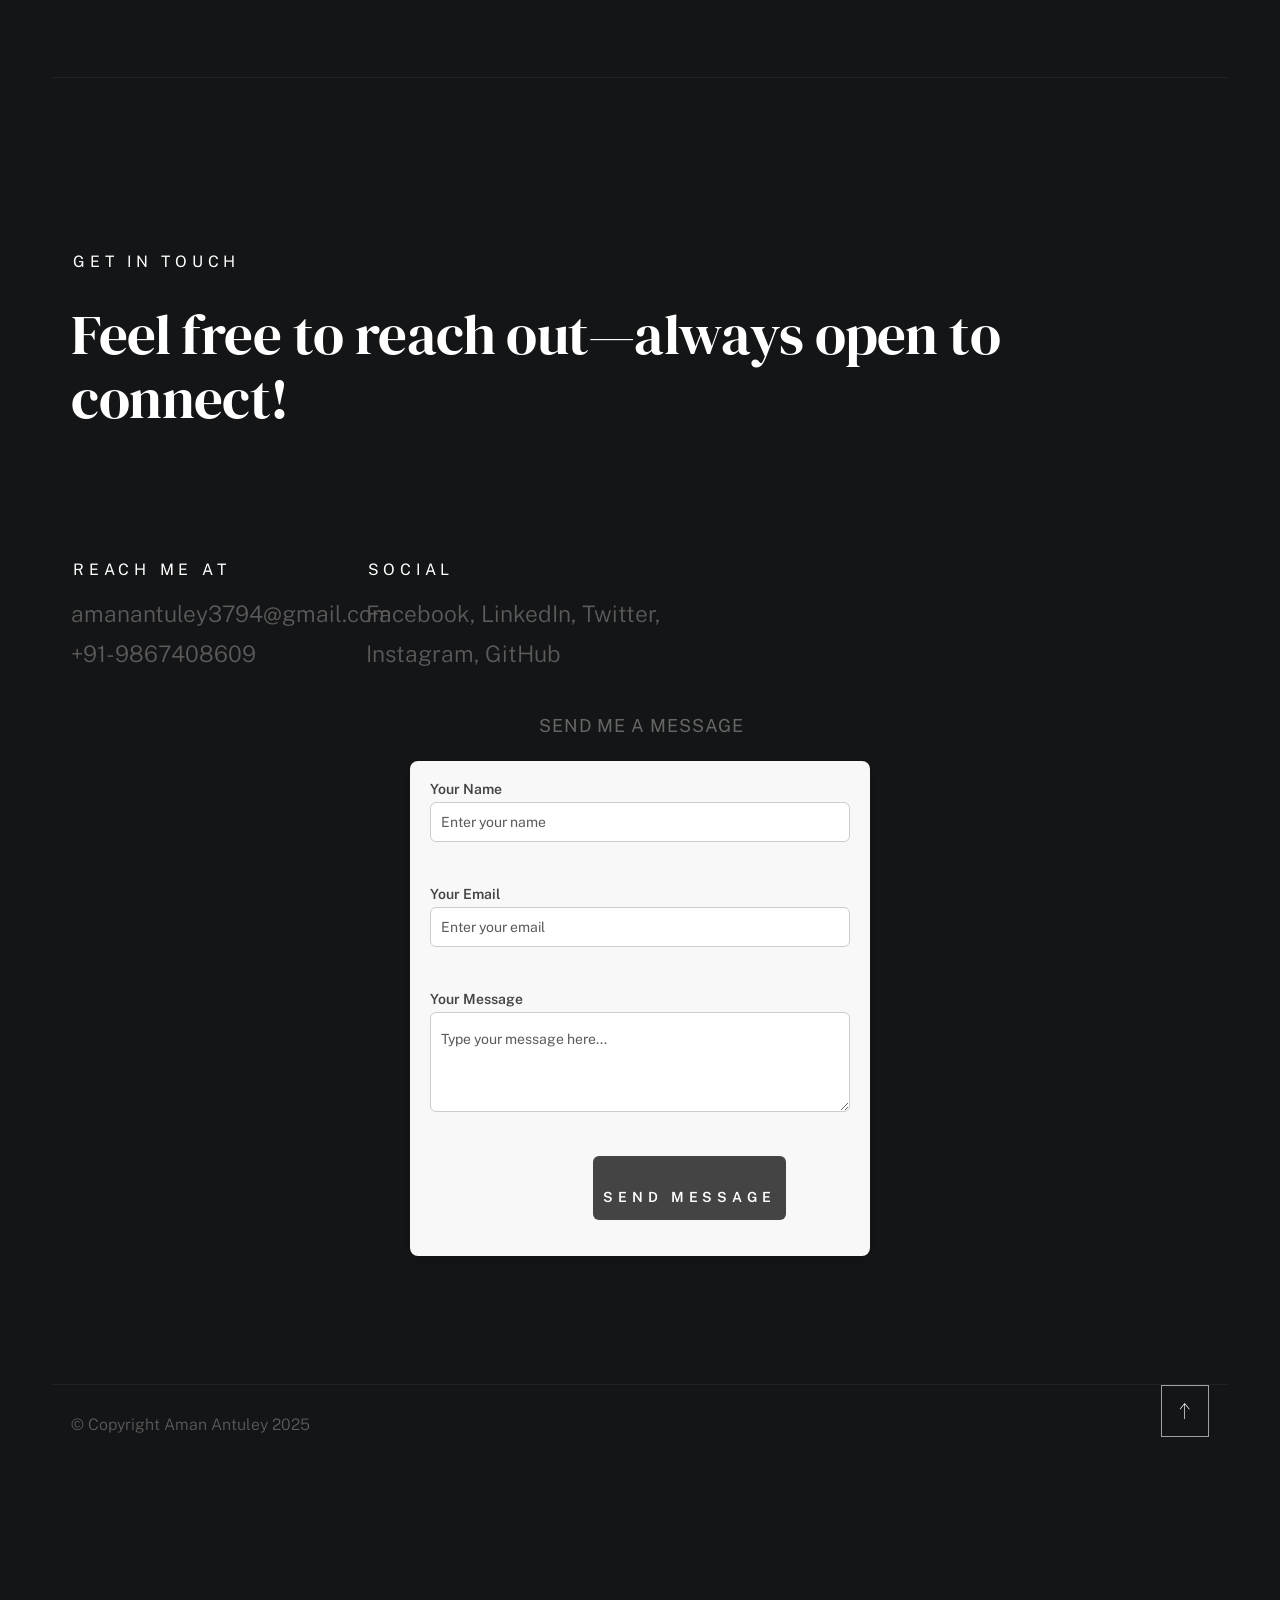
==== commit 94c3fc97: "Update index.html" ====
--- a/index.html
+++ b/index.html
@@ -569,7 +569,7 @@
                  <li class="folio-list__item column" data-animate-el>
                     <a class="folio-list__item-link" href="https://github.com/amanantuley/Data_Visualization">
                         <div class="folio-list__item-pic">
-                            <img src="images/Bash_Logo.png" alt="Shell">
+                            <img src="images/data visuals.png" alt="Shell">
                         </div>
                         <div class="folio-list__item-text">
                             <div class="folio-list__item-cat">Data Visualization</div>
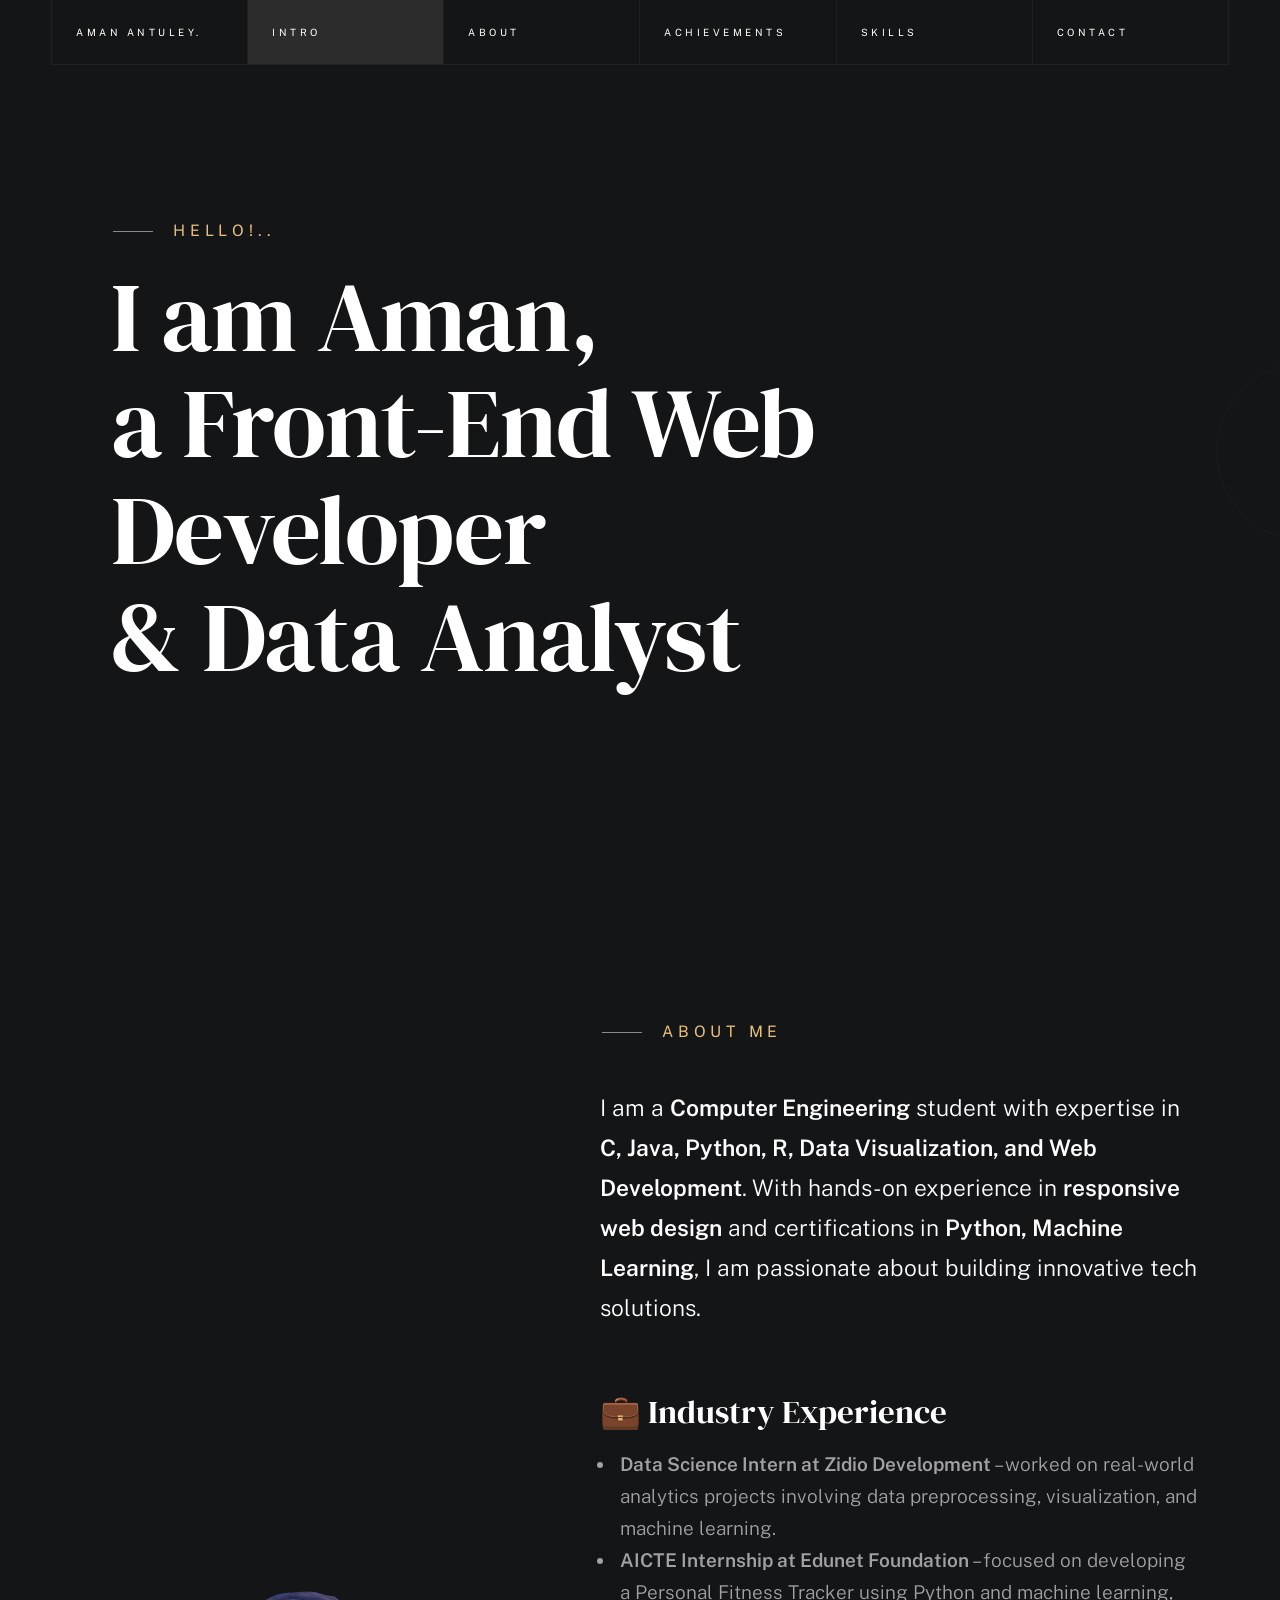
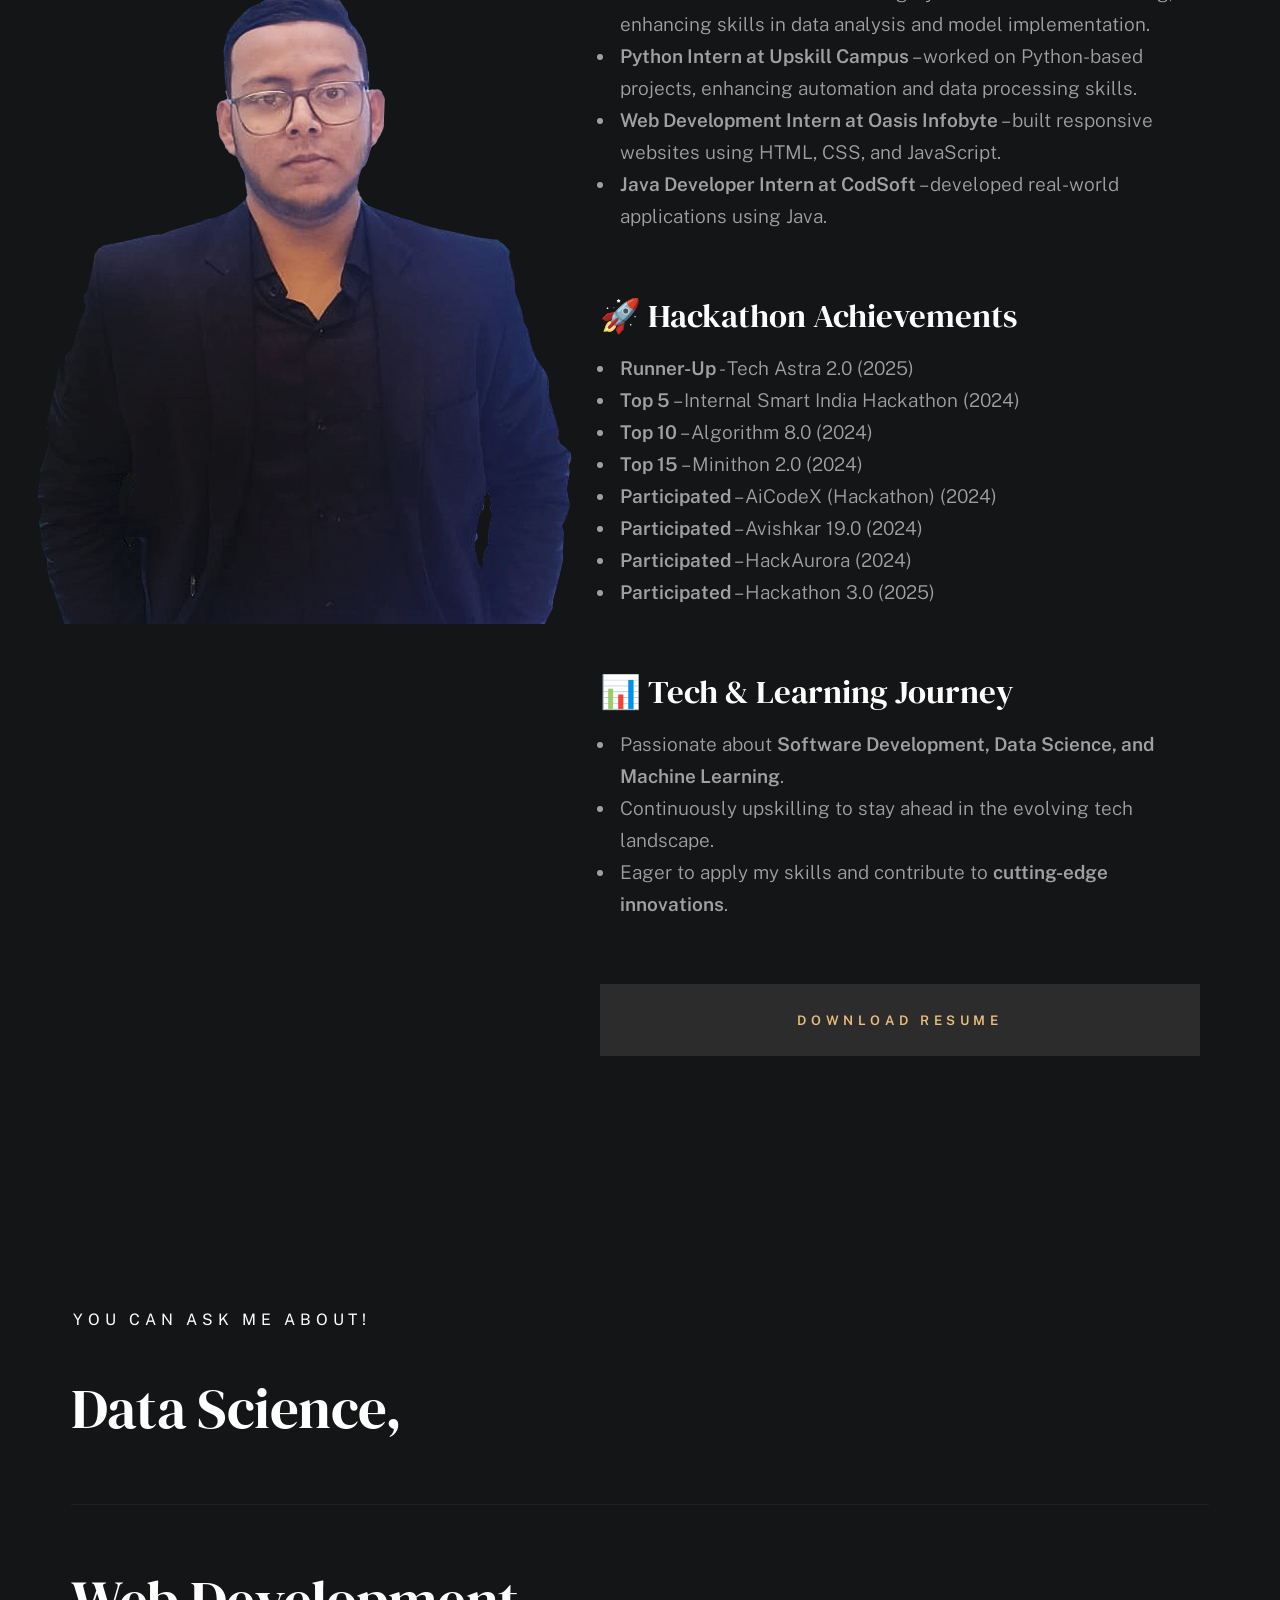
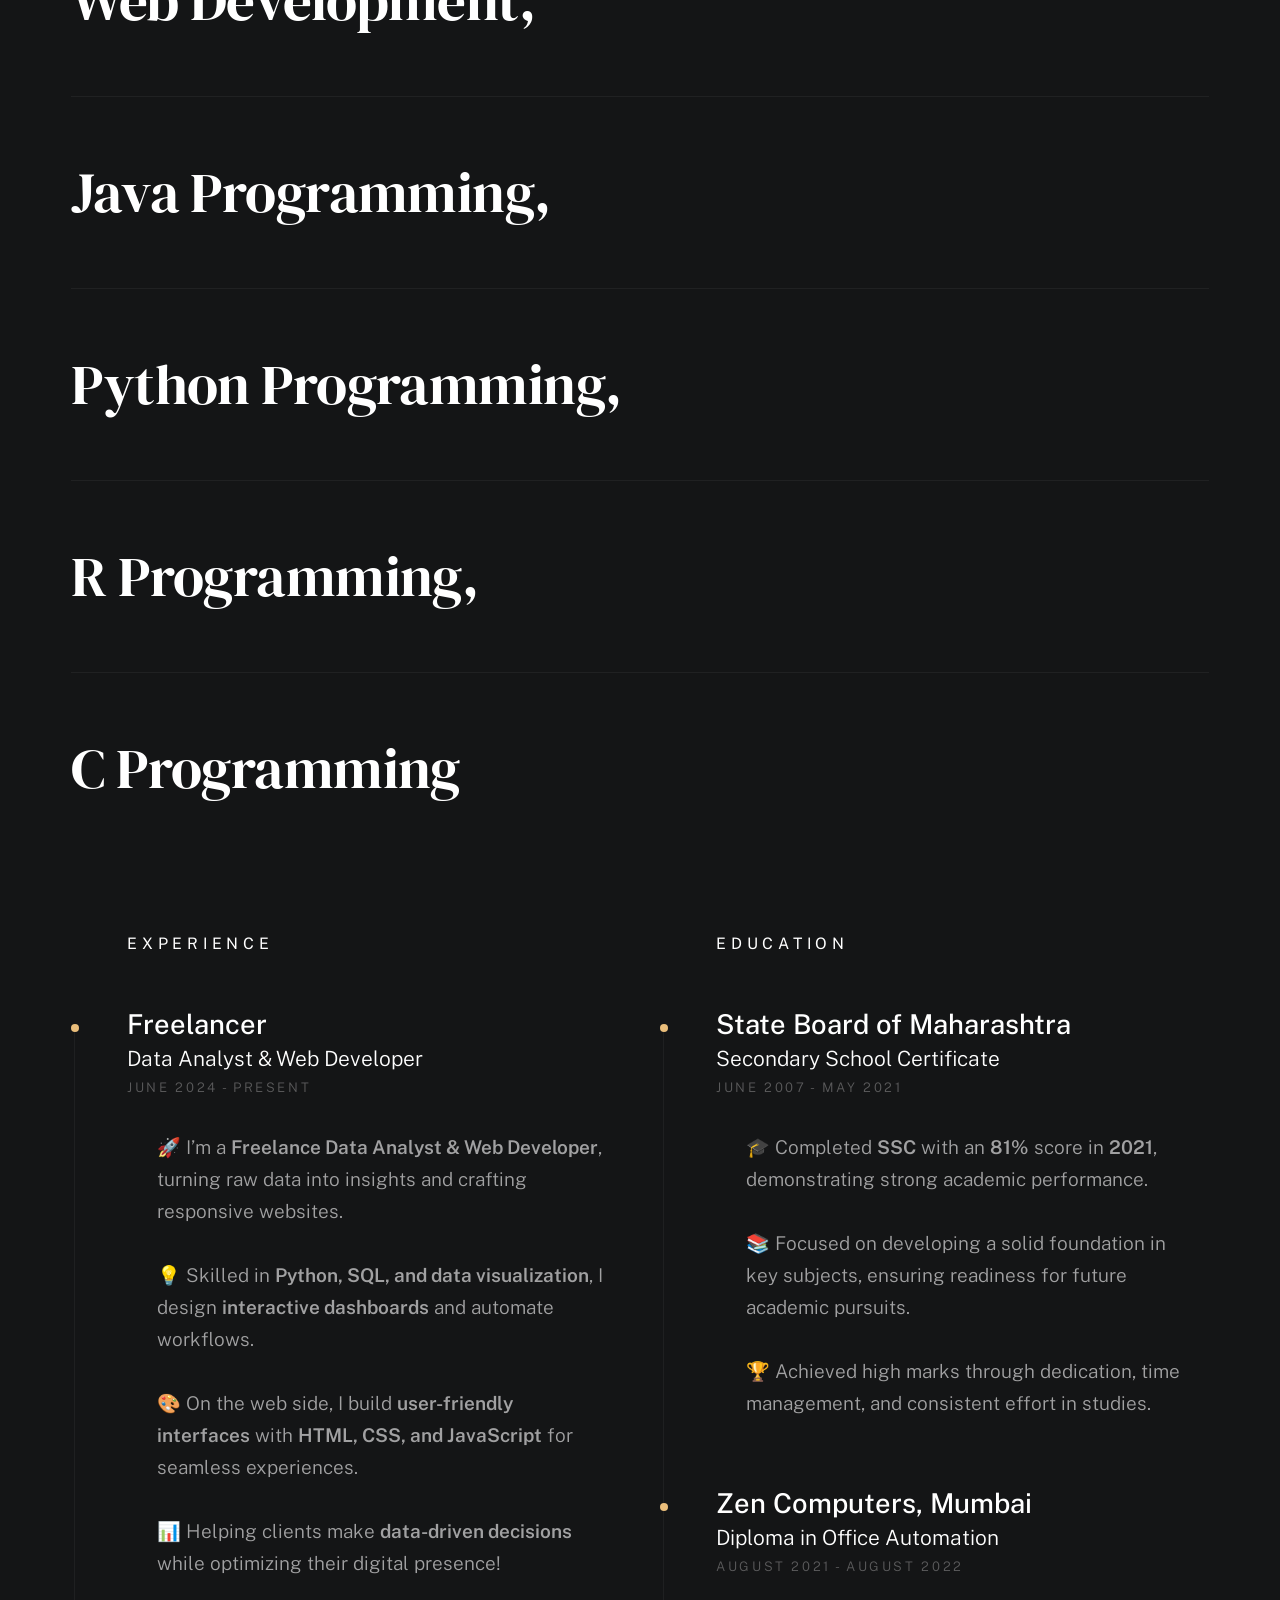
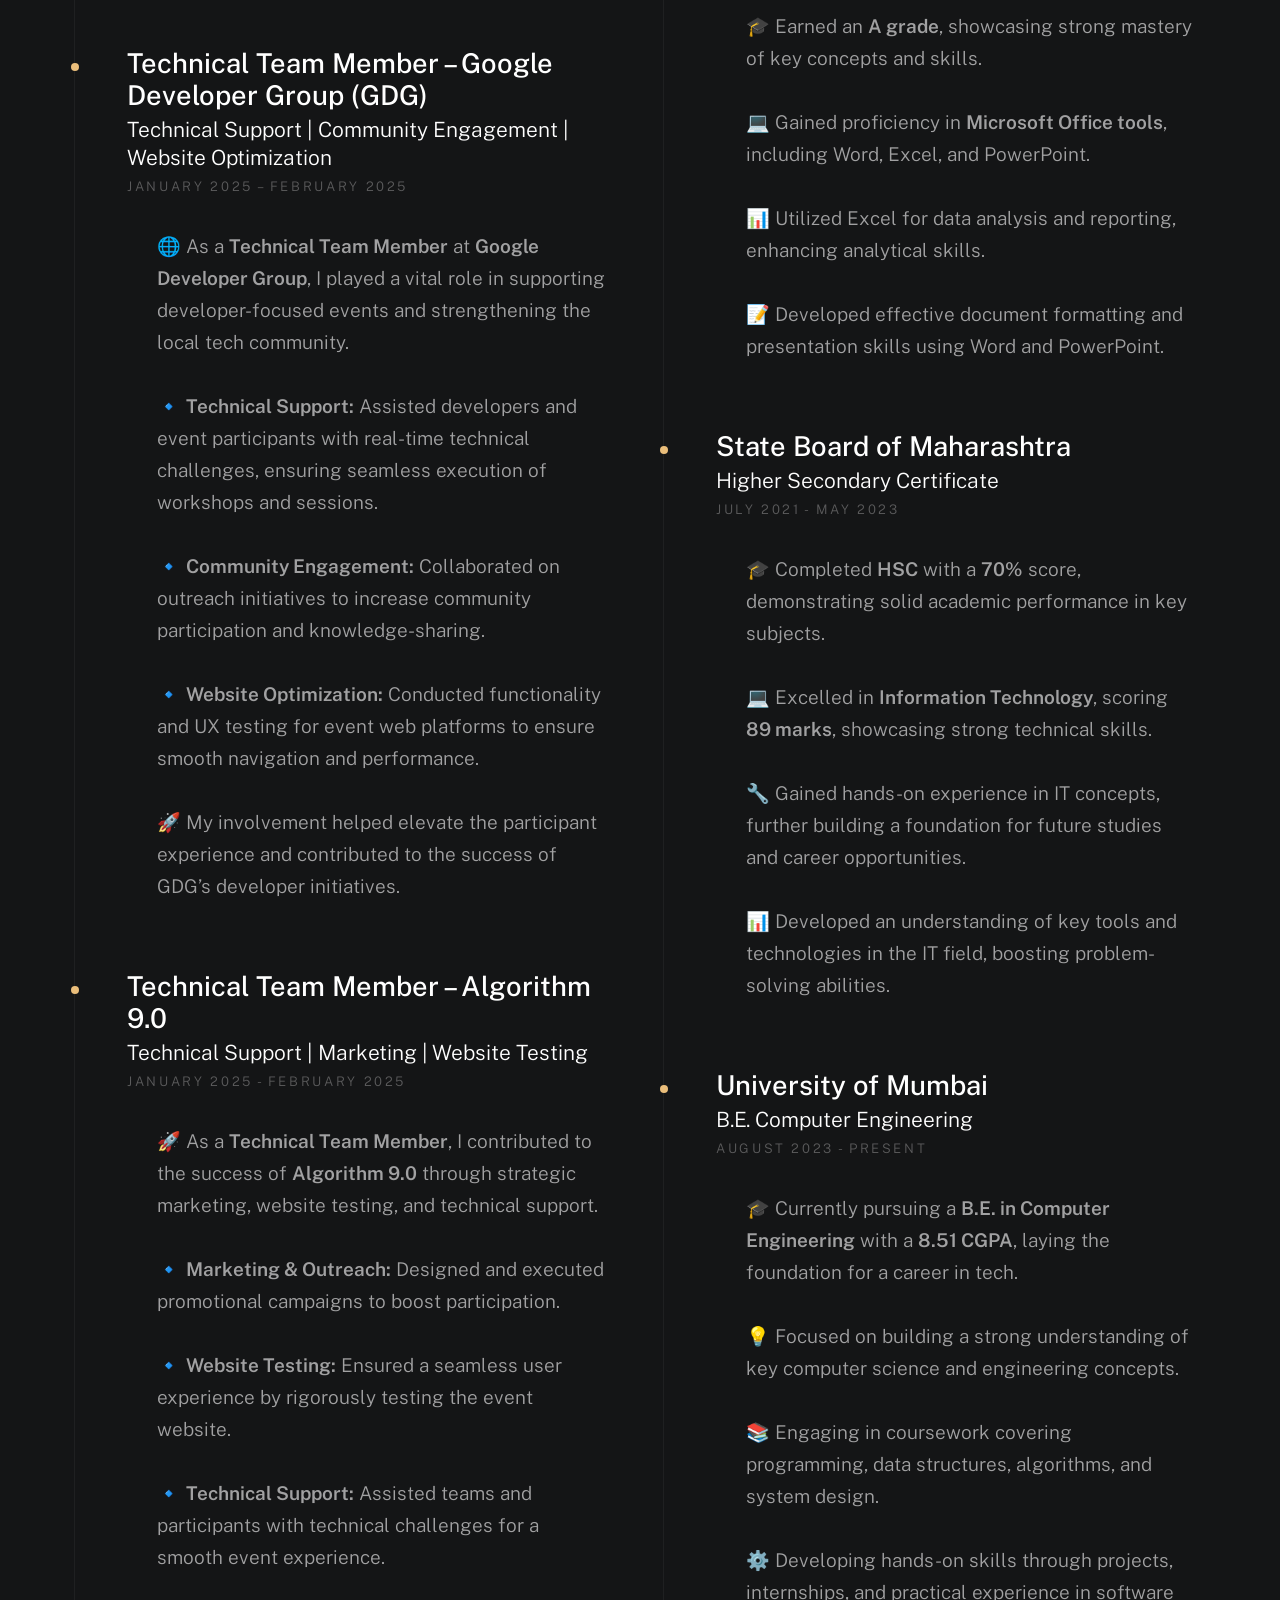
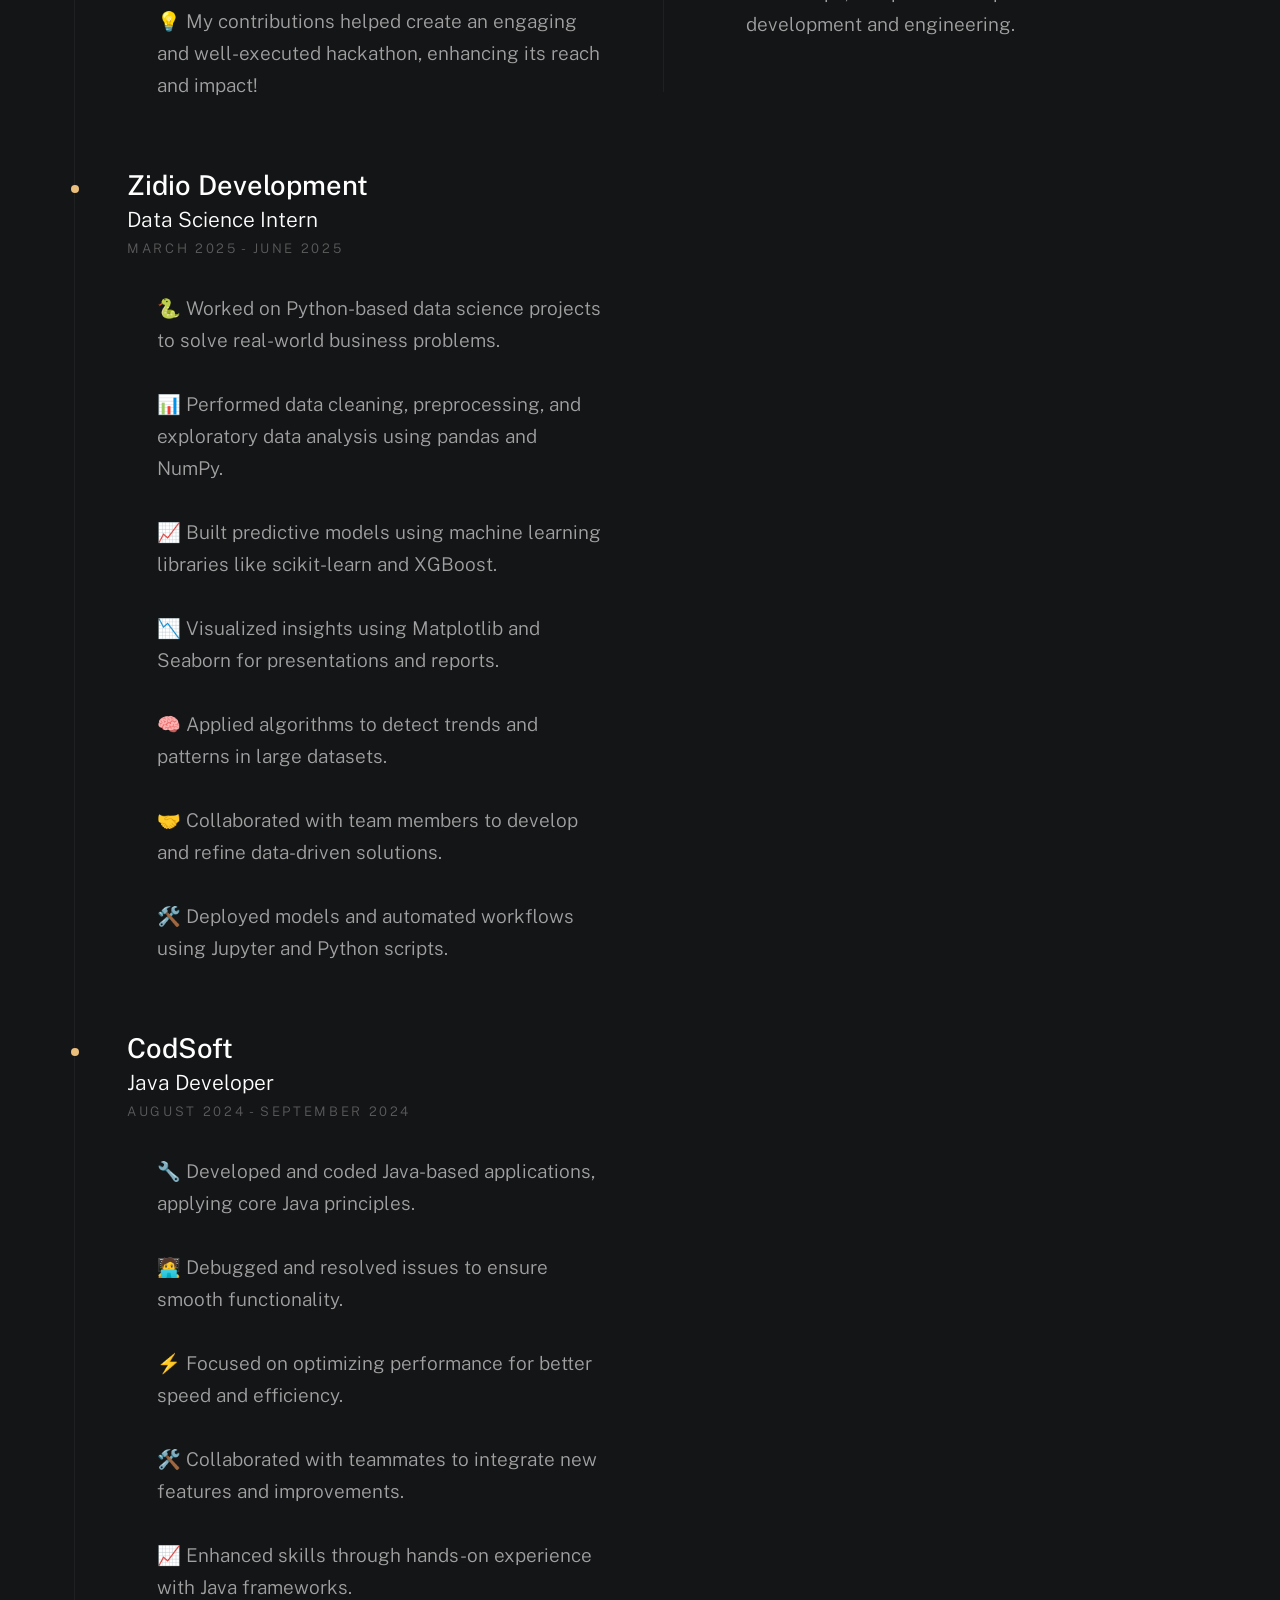
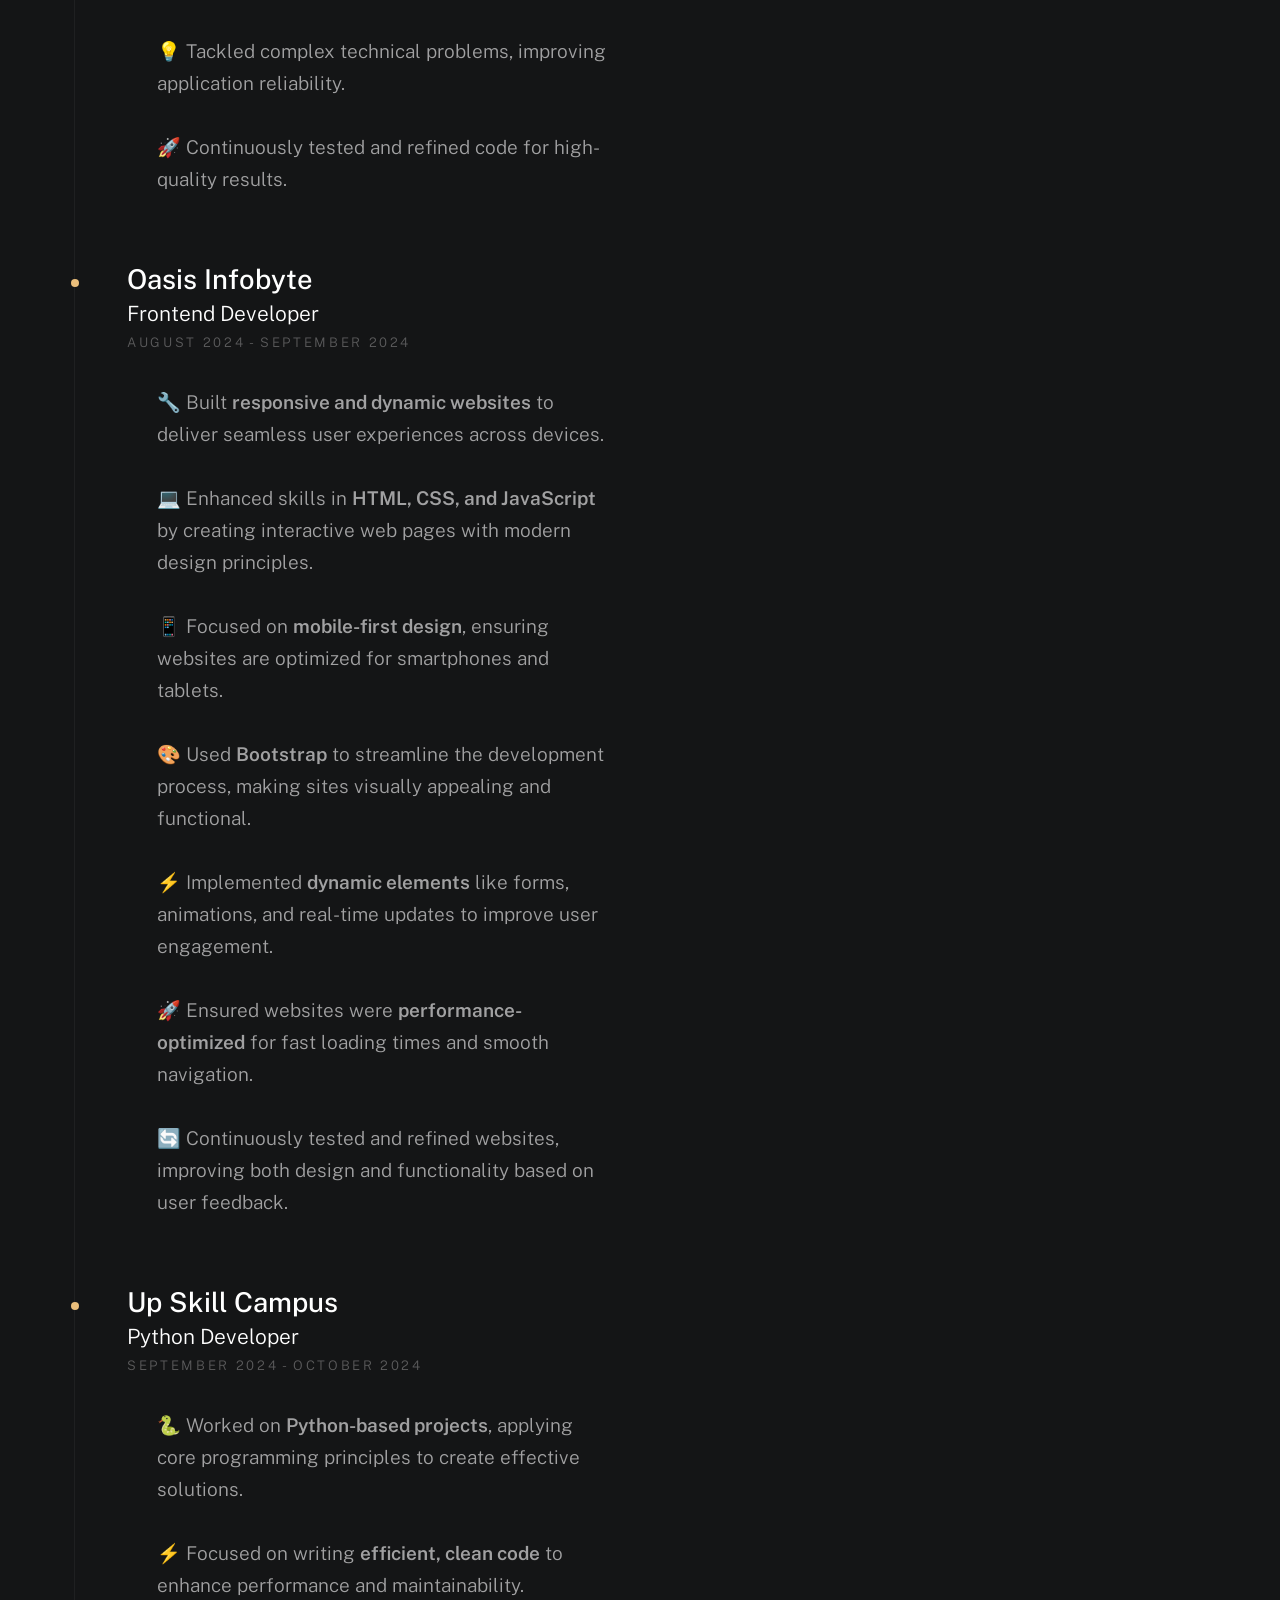
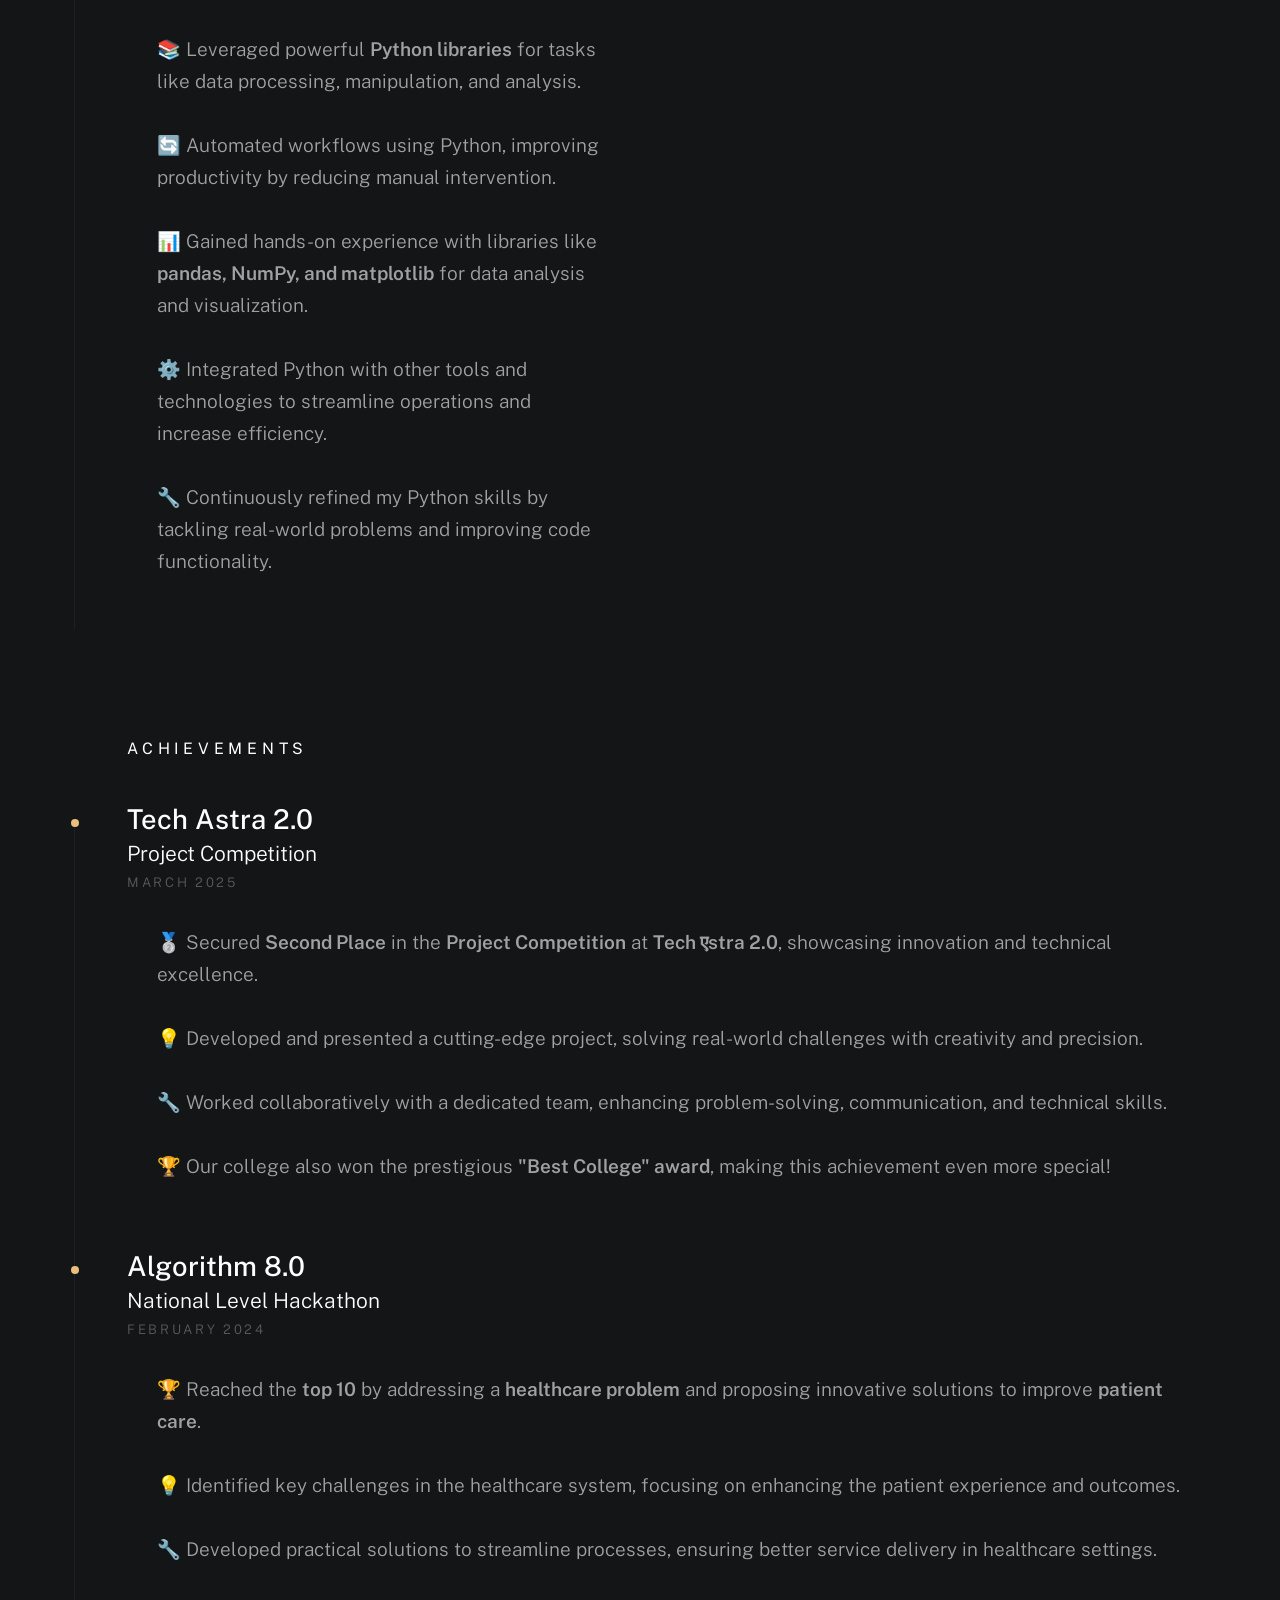
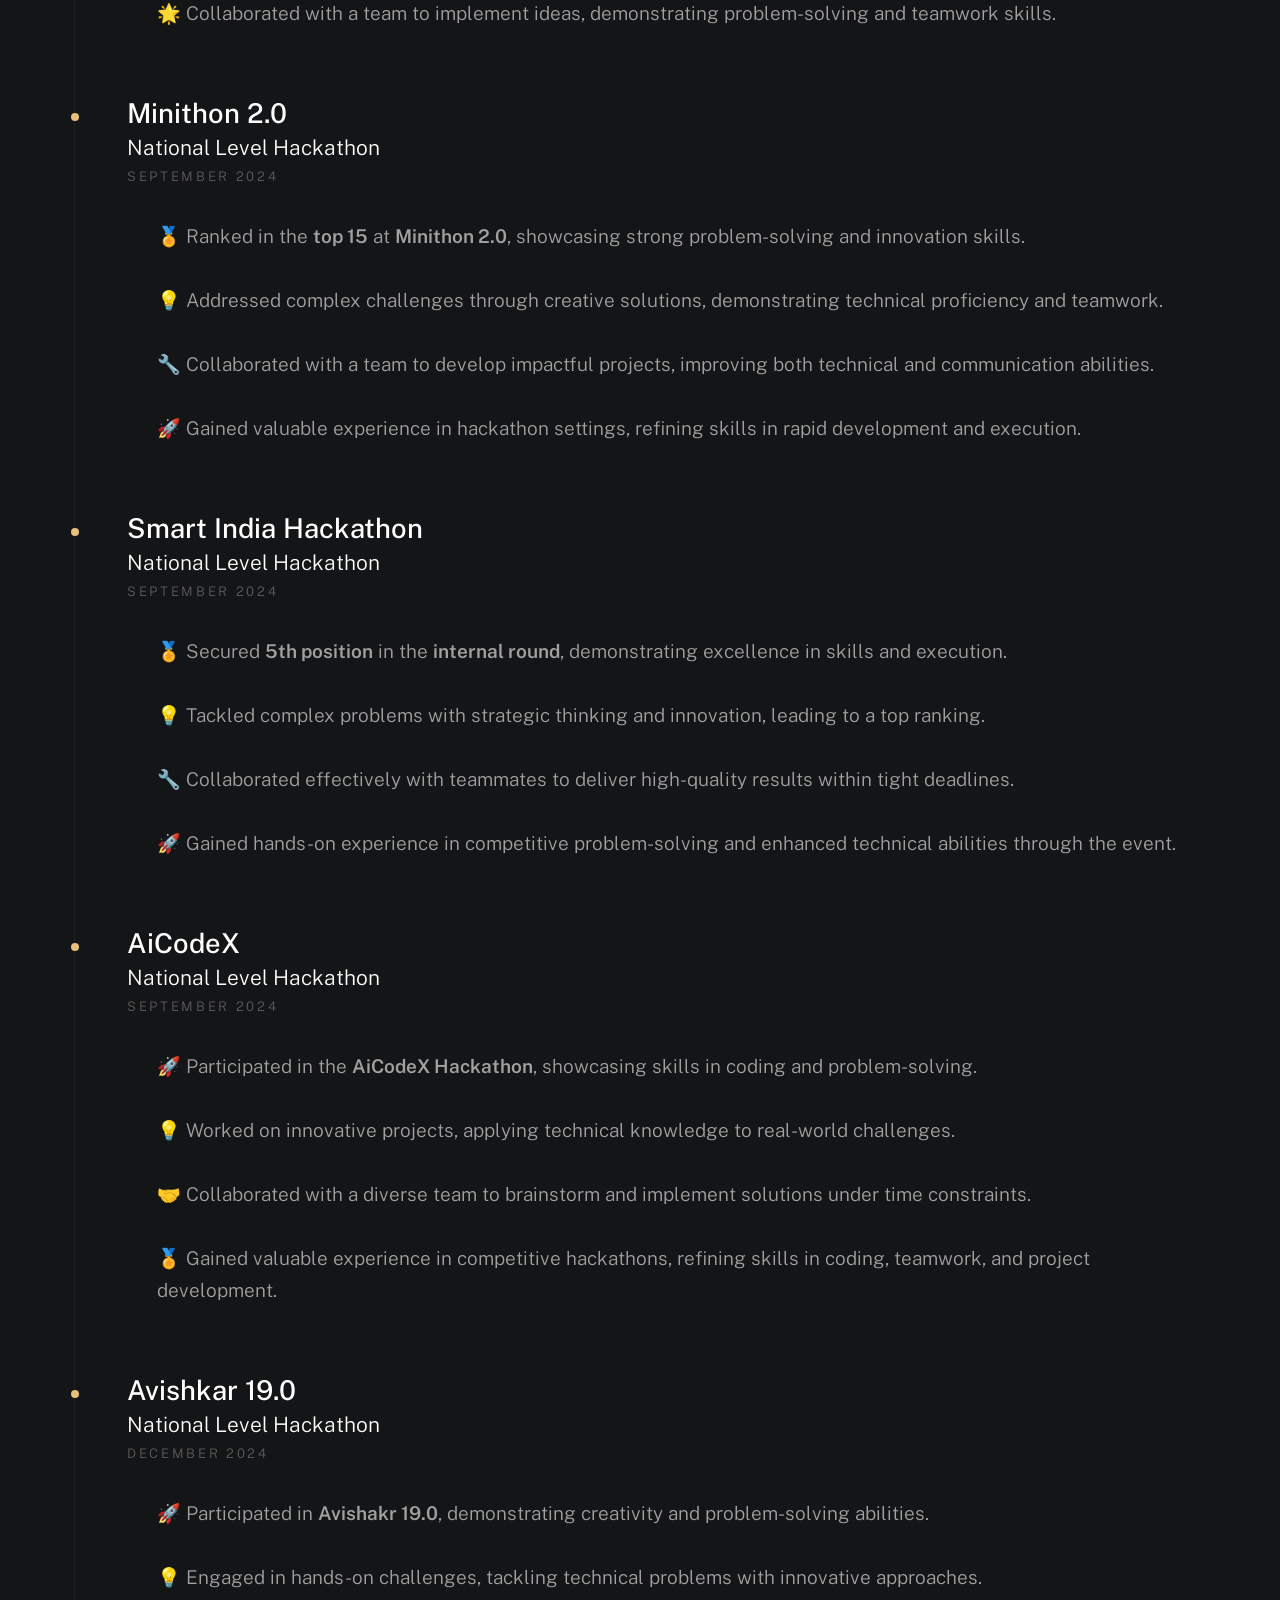
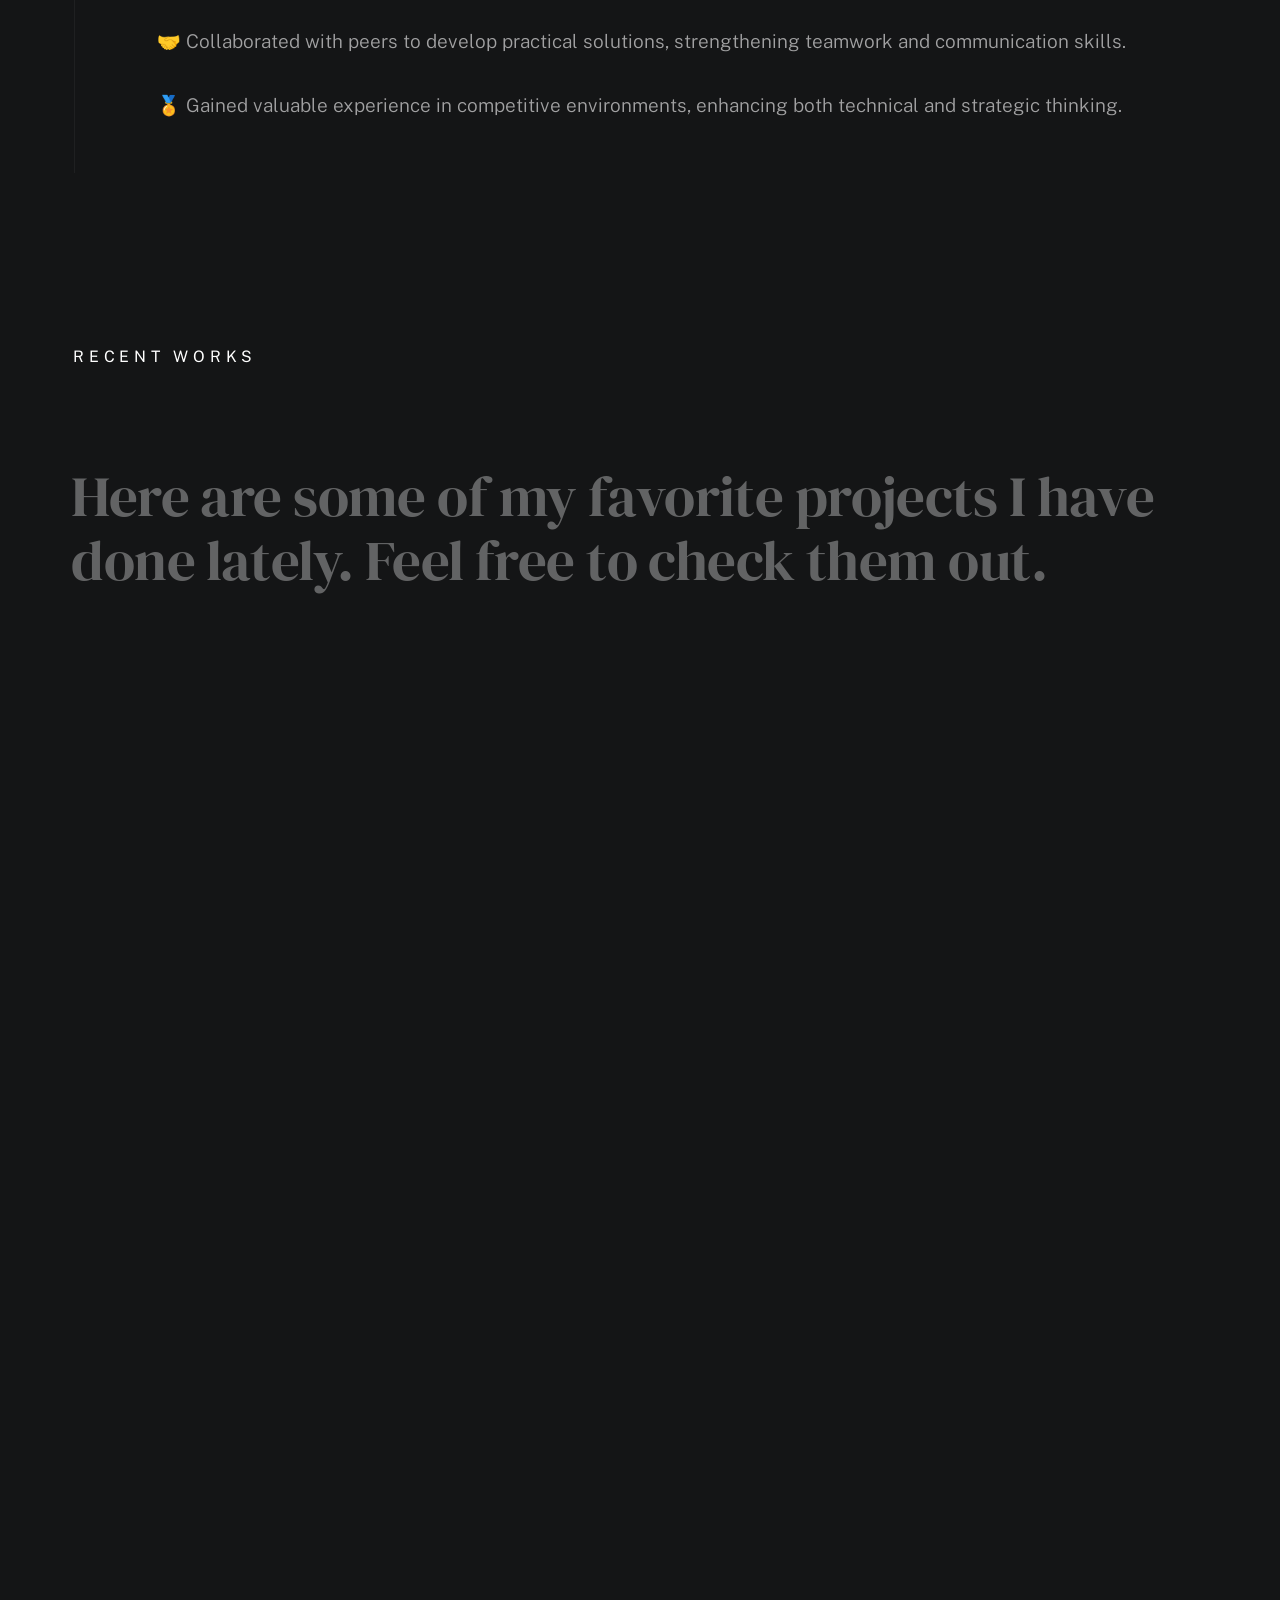
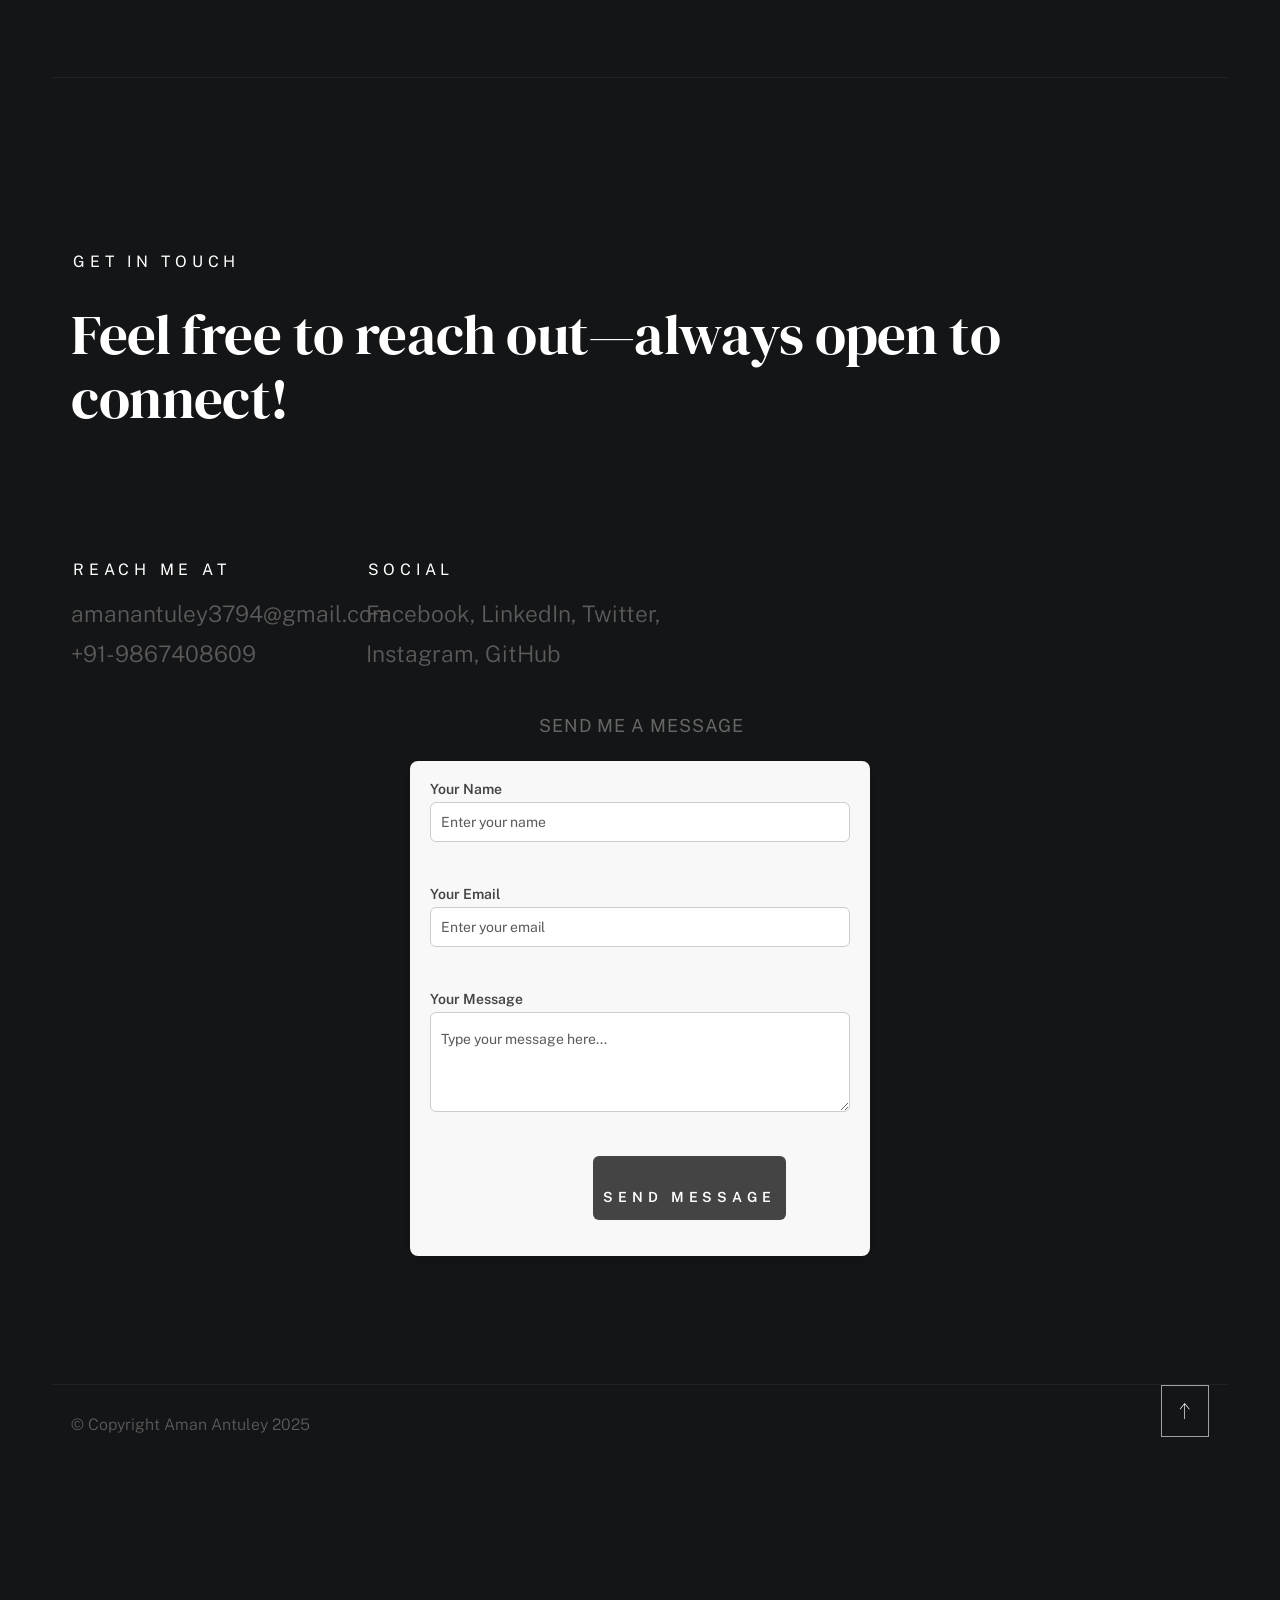
==== commit 20be96c9: "Update index.html" ====
--- a/index.html
+++ b/index.html
@@ -55,8 +55,8 @@
                         <li><a href="index.html" class="home-link">AMAN ANTULEY.</a></li>
                         <li class="current"><a href="#intro" class="smoothscroll">Intro</a></li>
                         <li><a href="#about" class="smoothscroll">About</a></li>
-                        <li><a href="#works" class="smoothscroll">Achievements</a></li>
-                        <li><a href="#skills" class="smoothscroll">Skills</a></li>
+                        <li><a href="#" class="smoothscroll">Achievements</a></li>
+                        <li><a href="#works" class="smoothscroll">Skills</a></li>
                         <li><a href="#contact" class="smoothscroll">Contact</a></li>
                     </ul>
                 </nav>
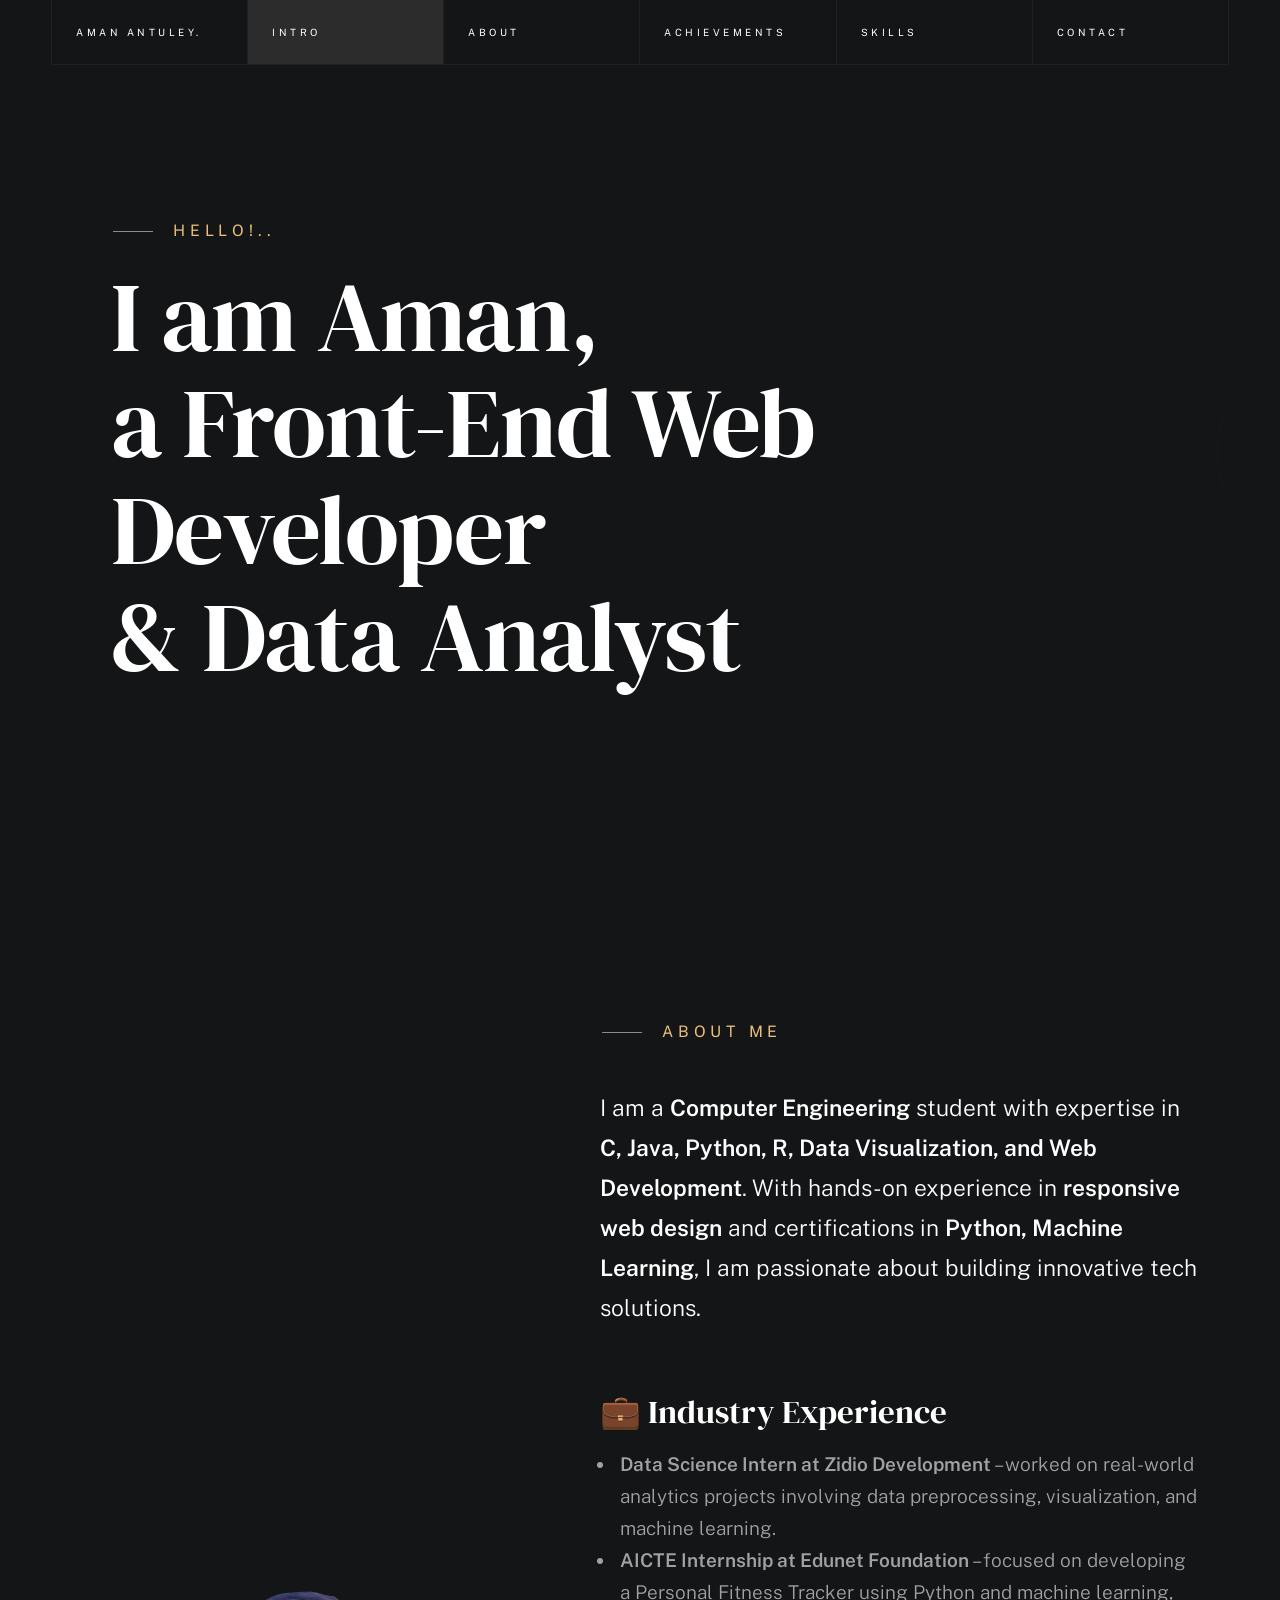
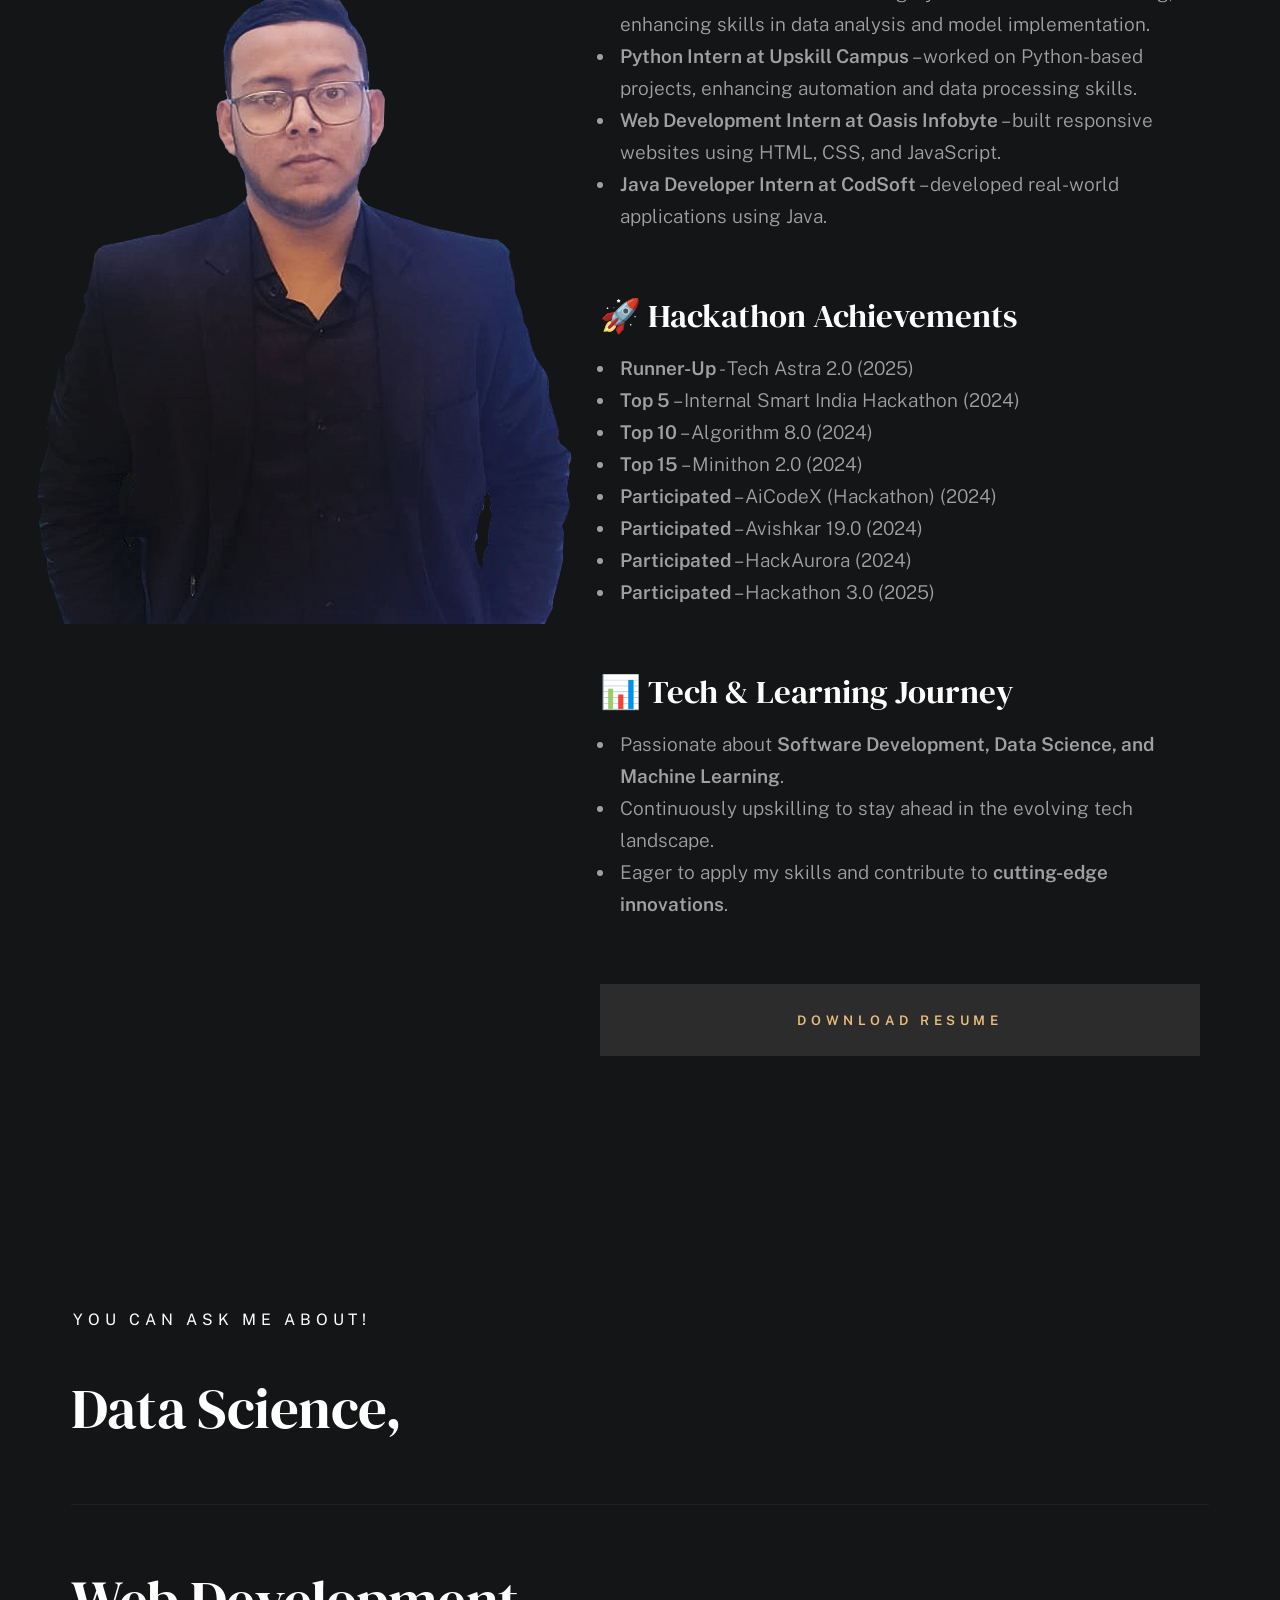
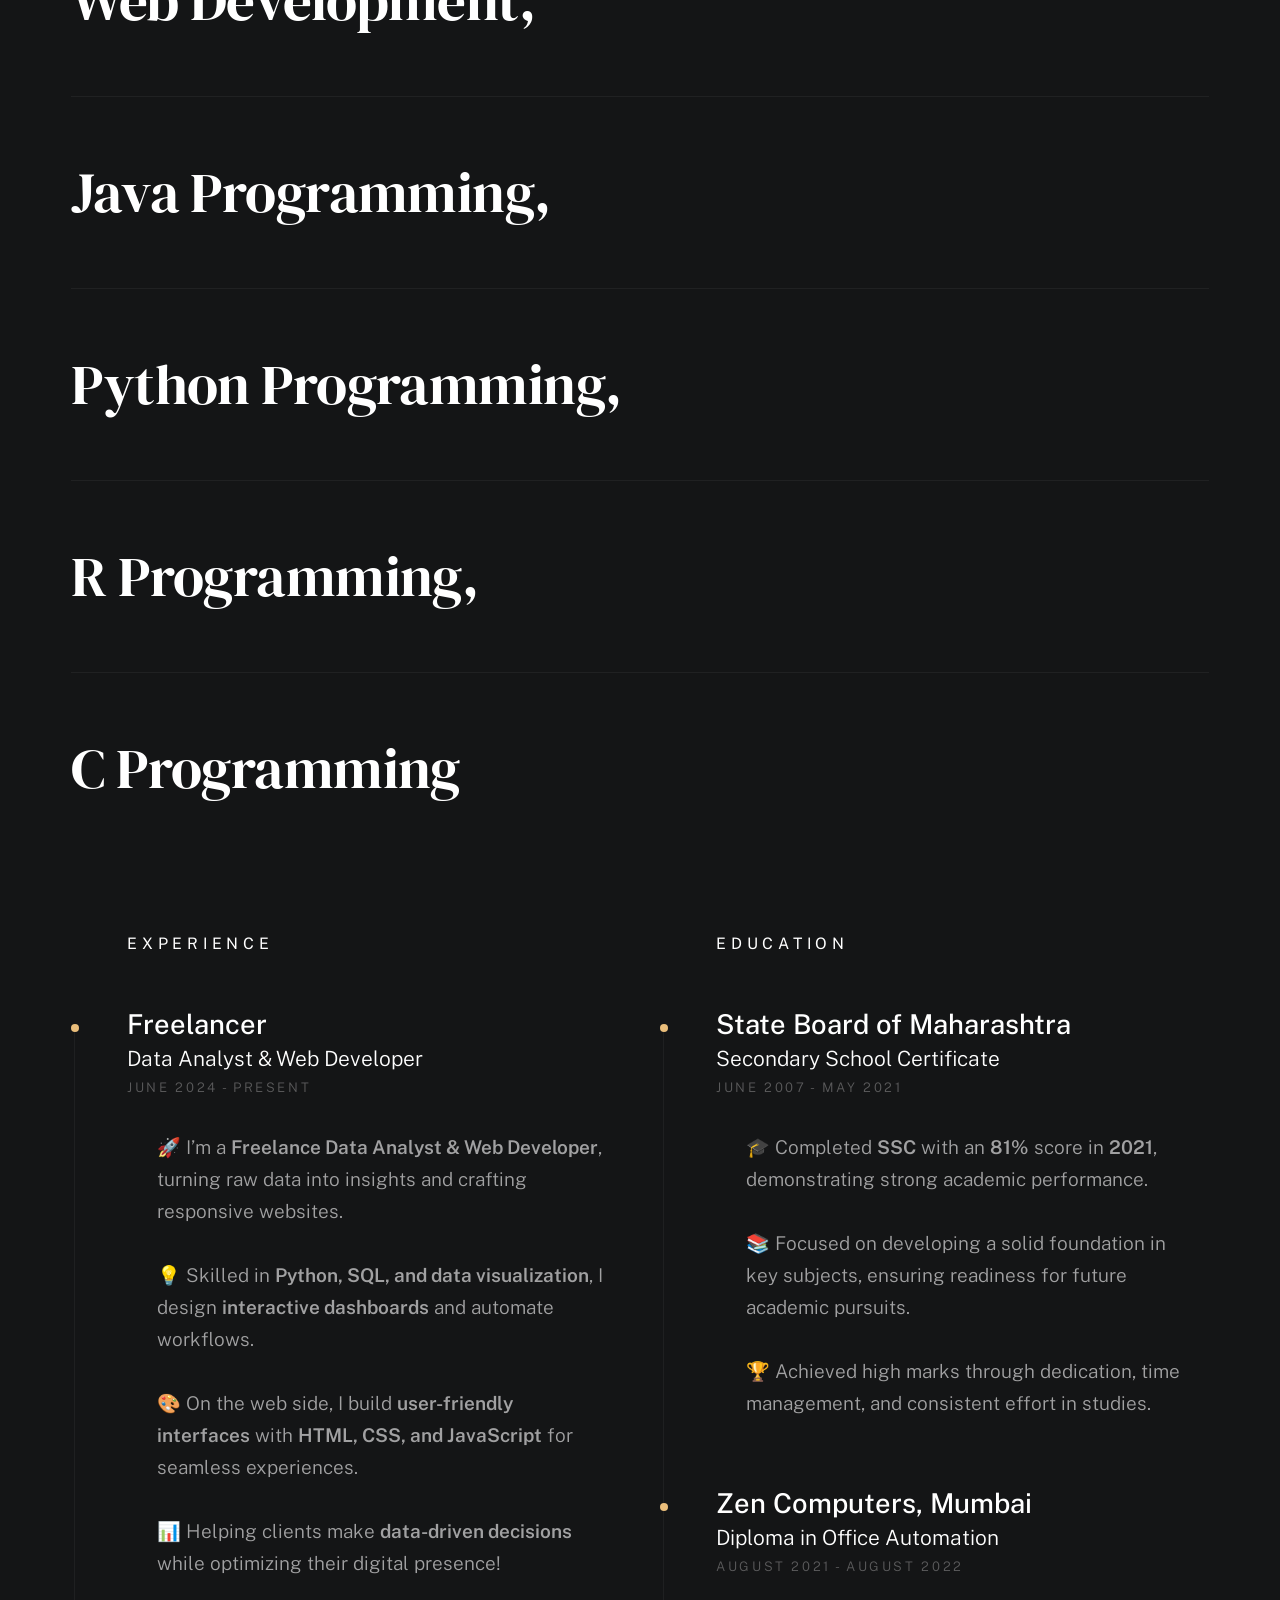
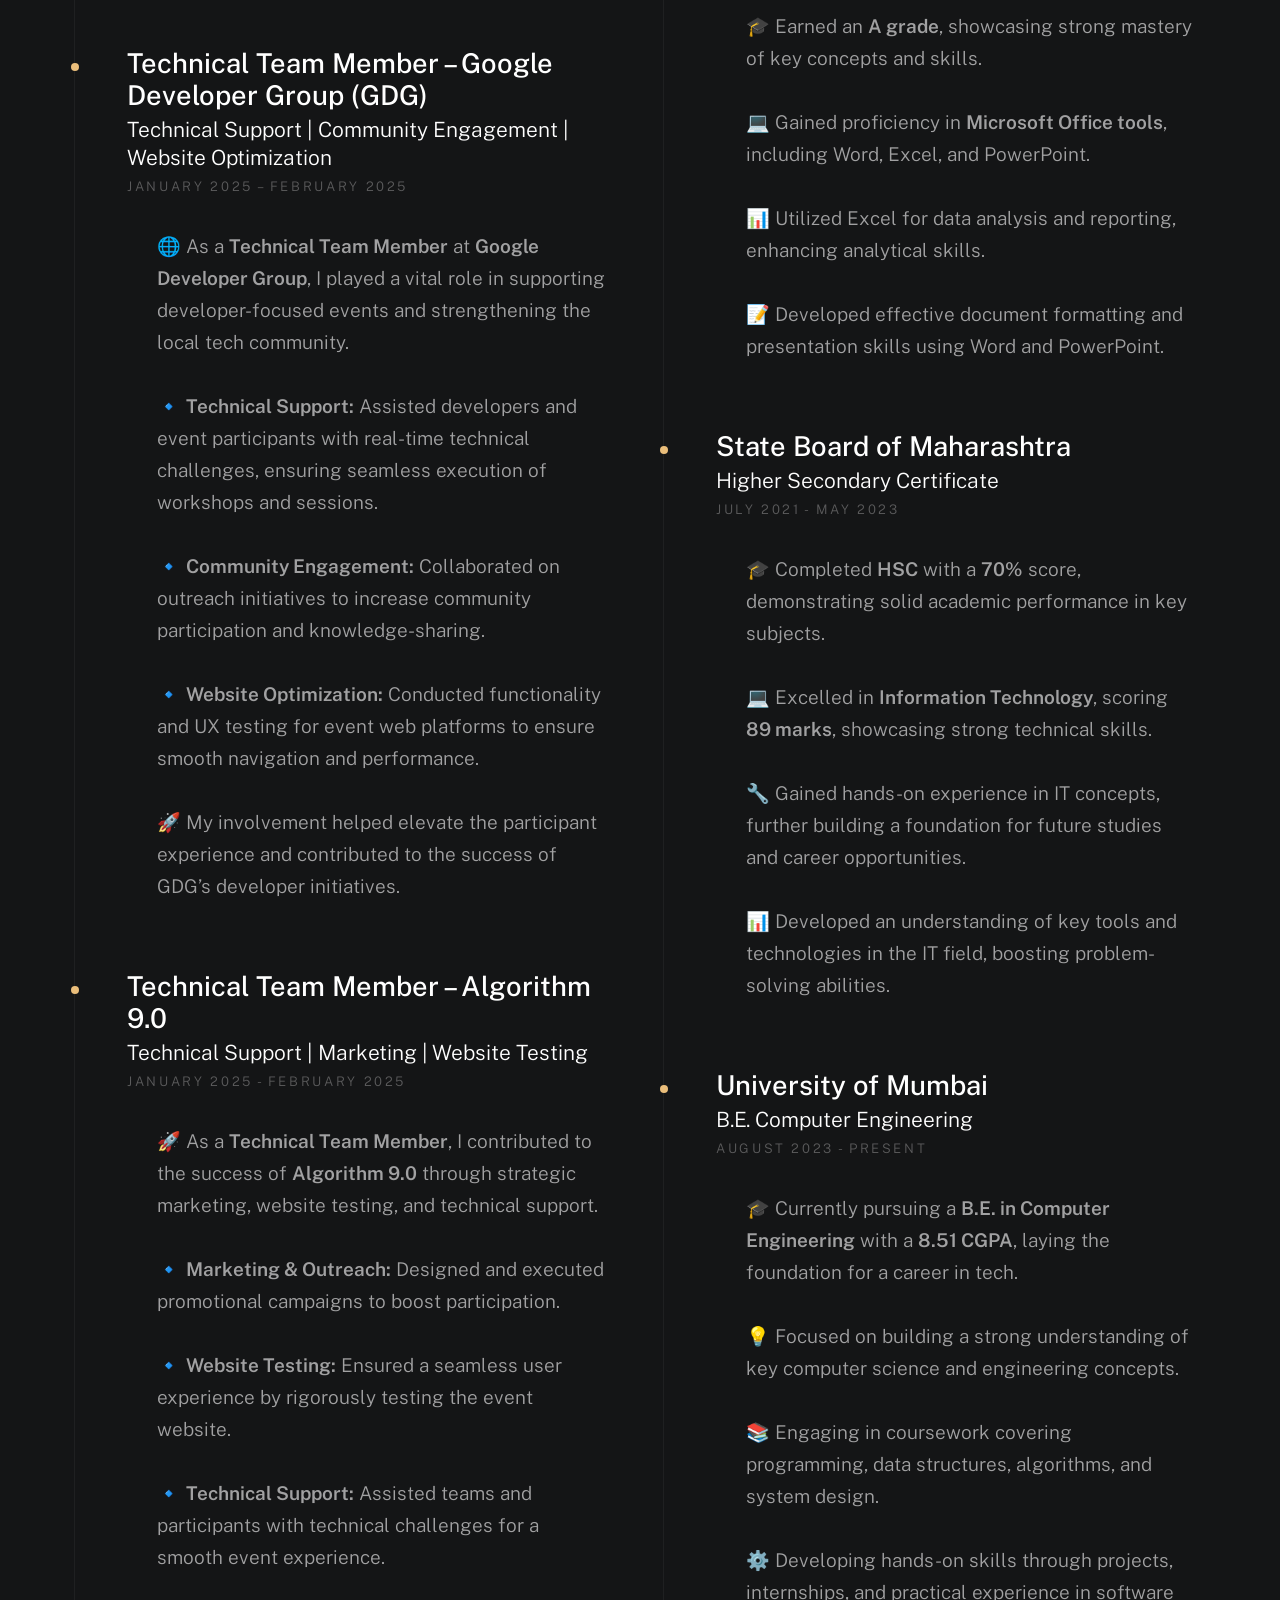
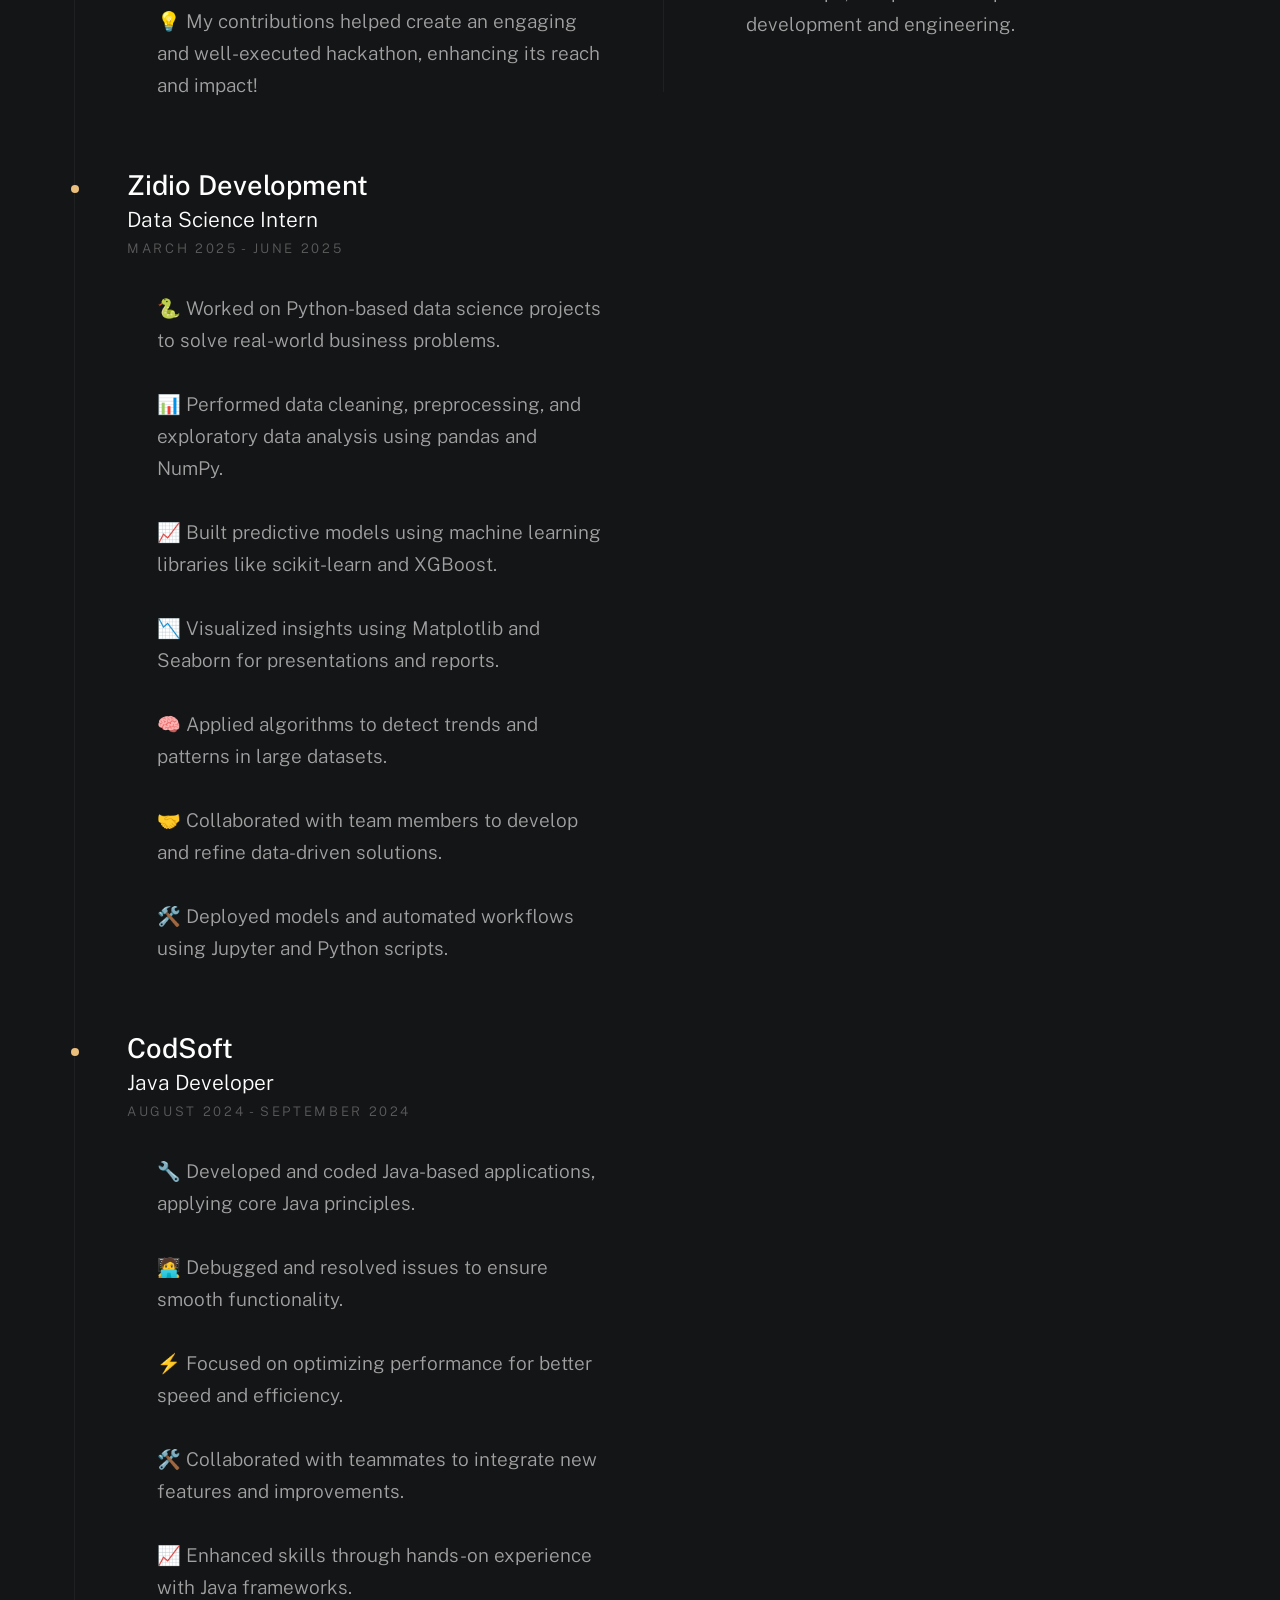
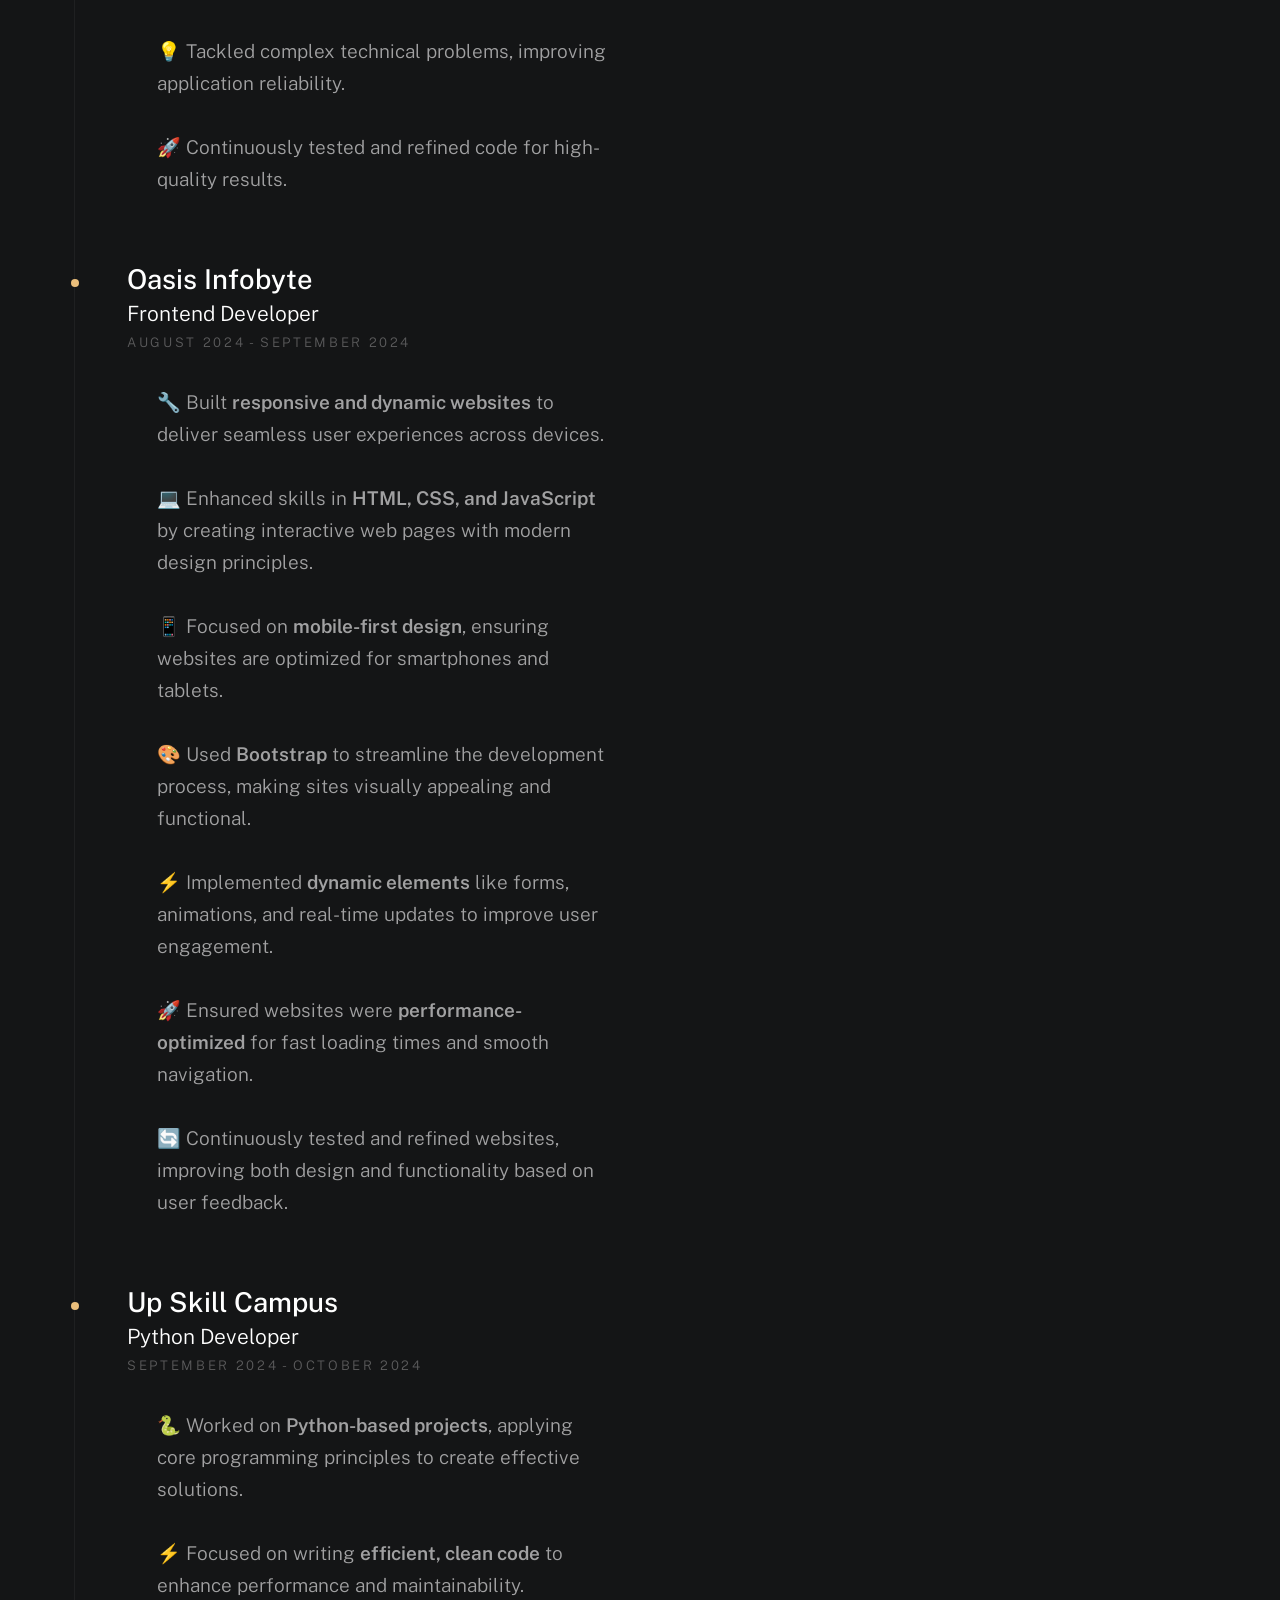
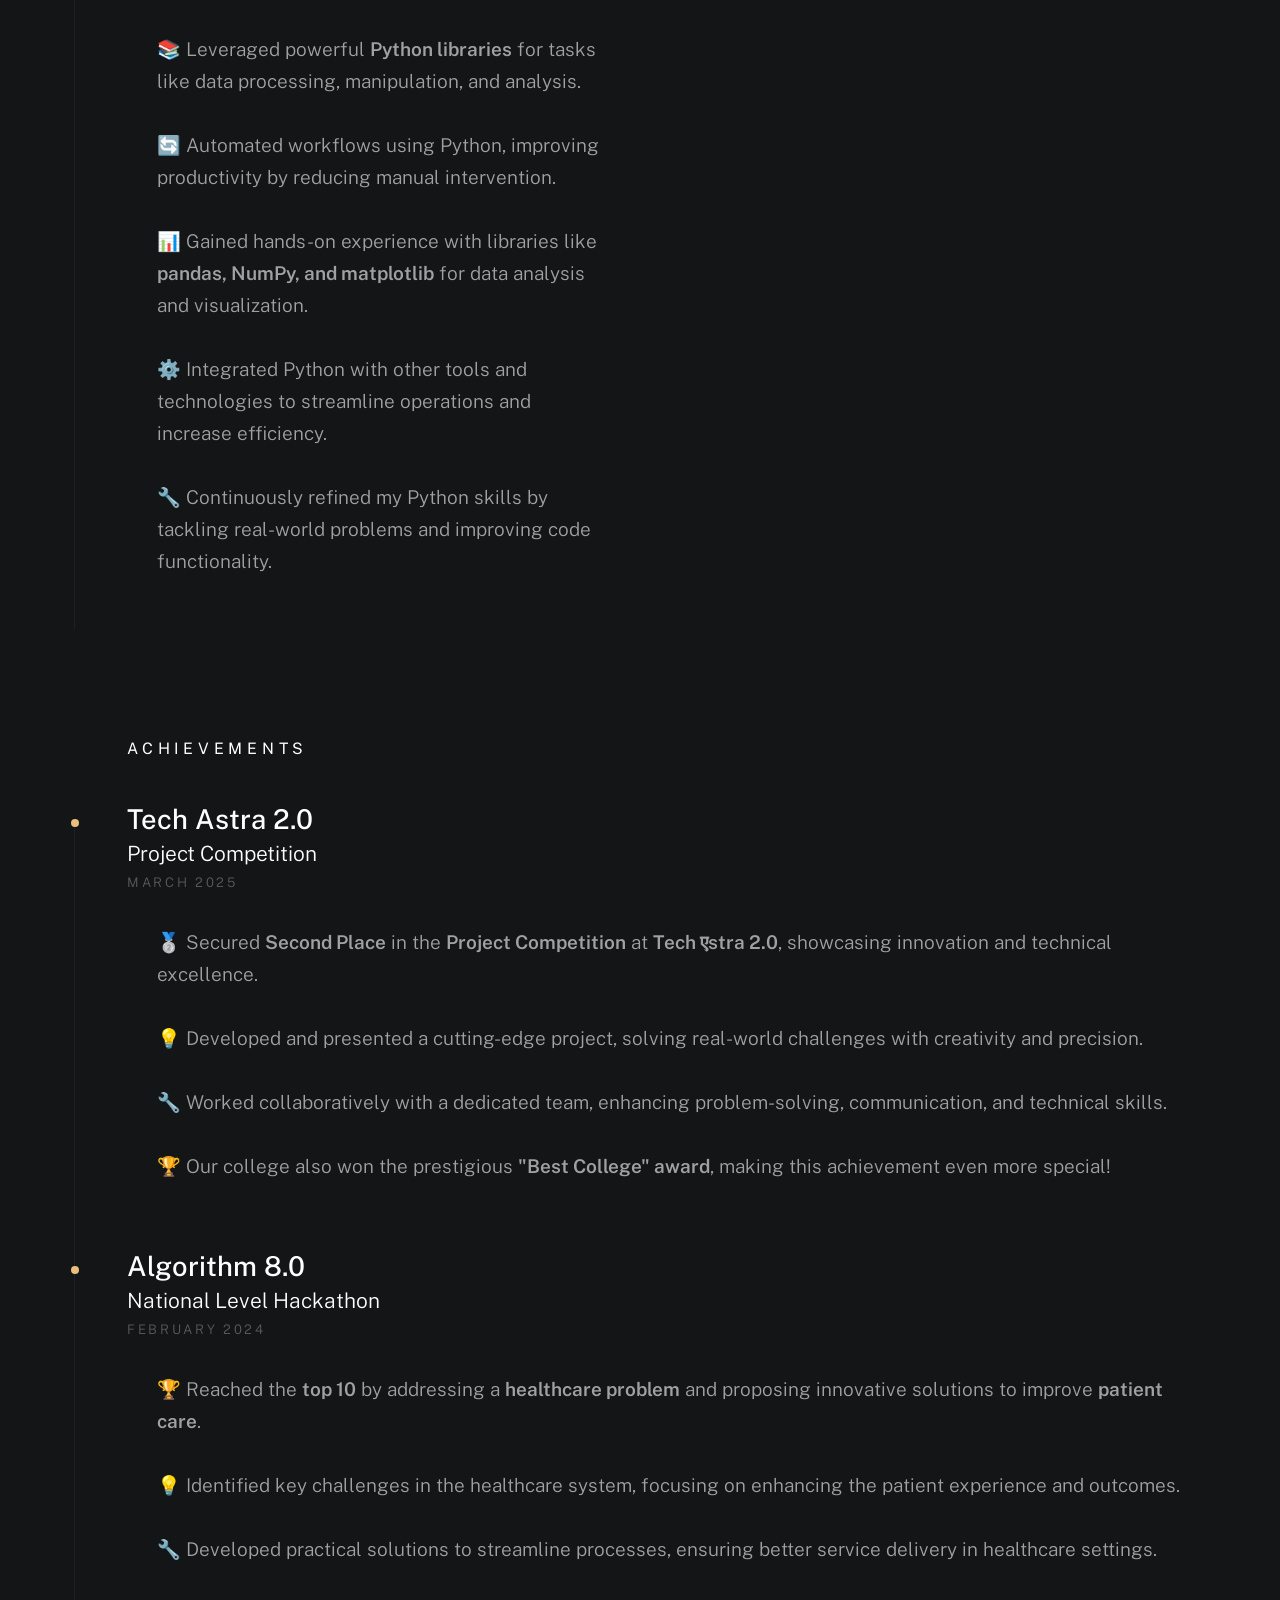
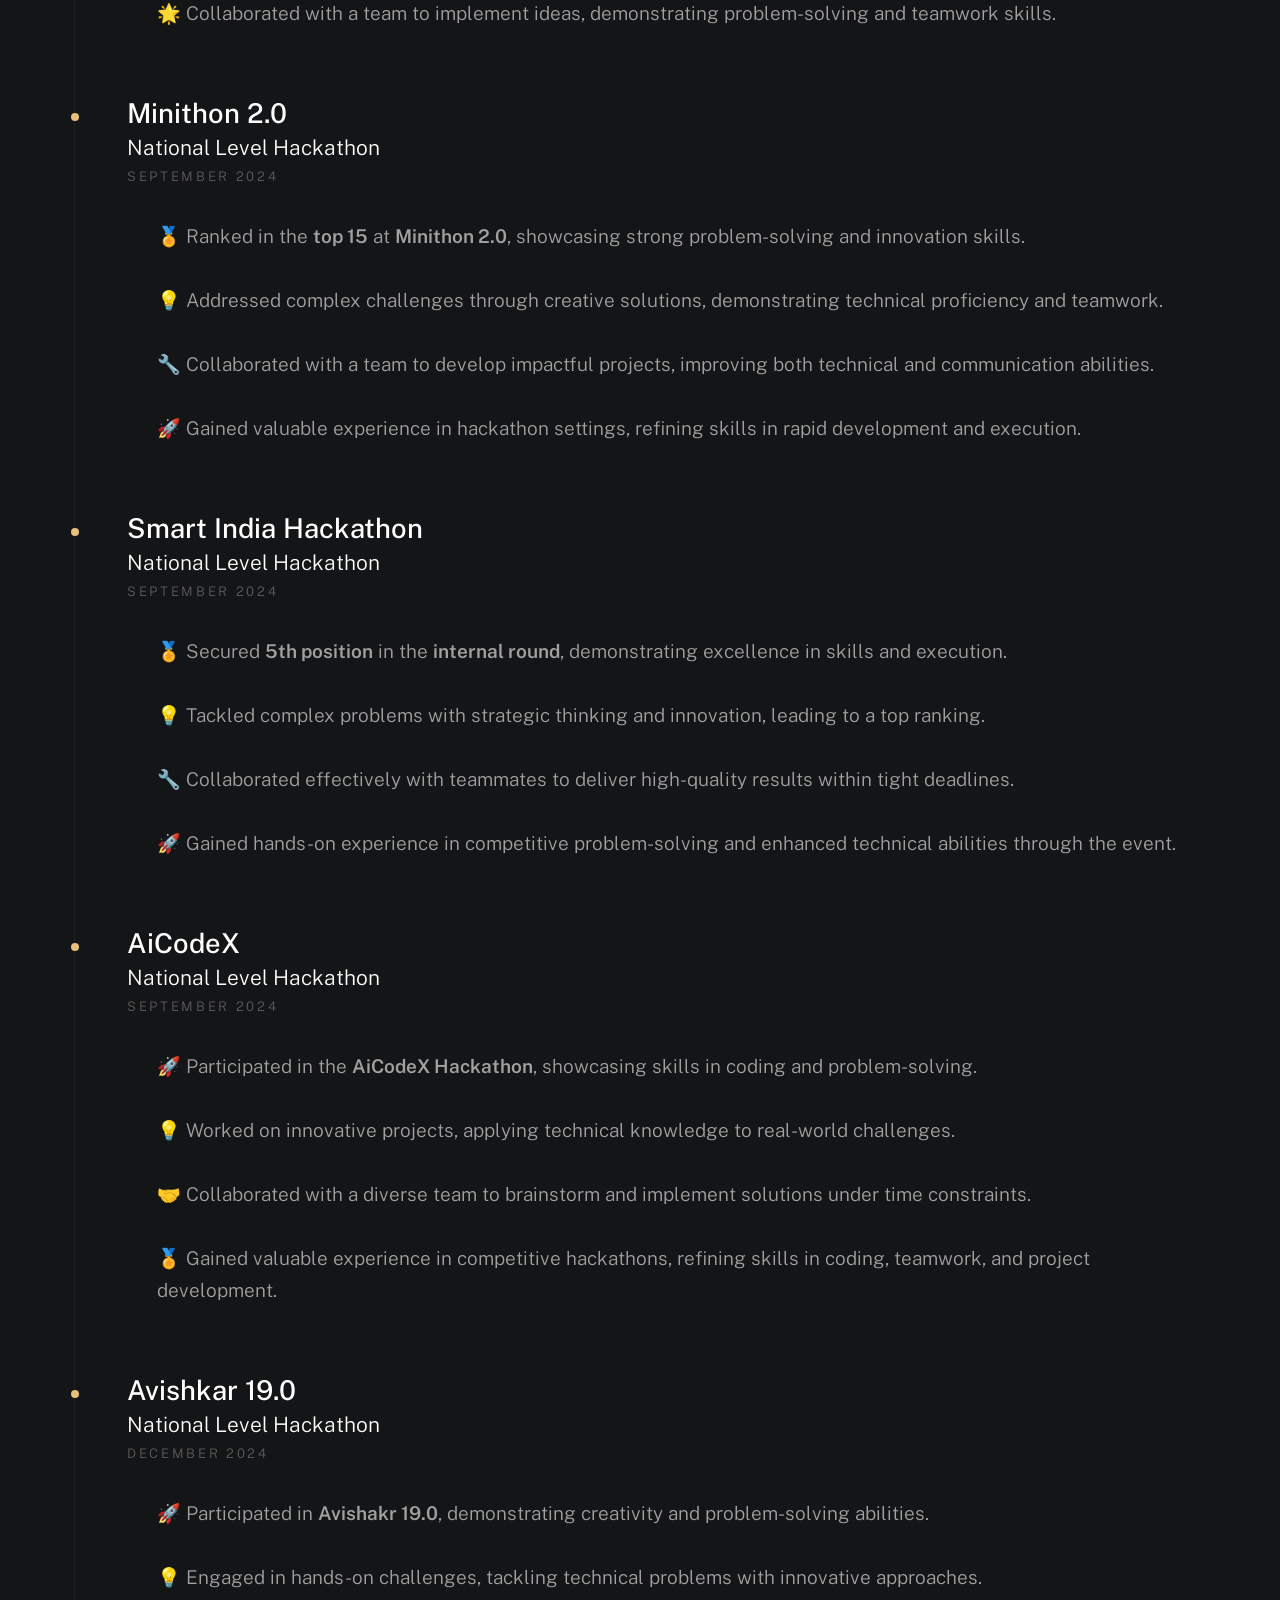
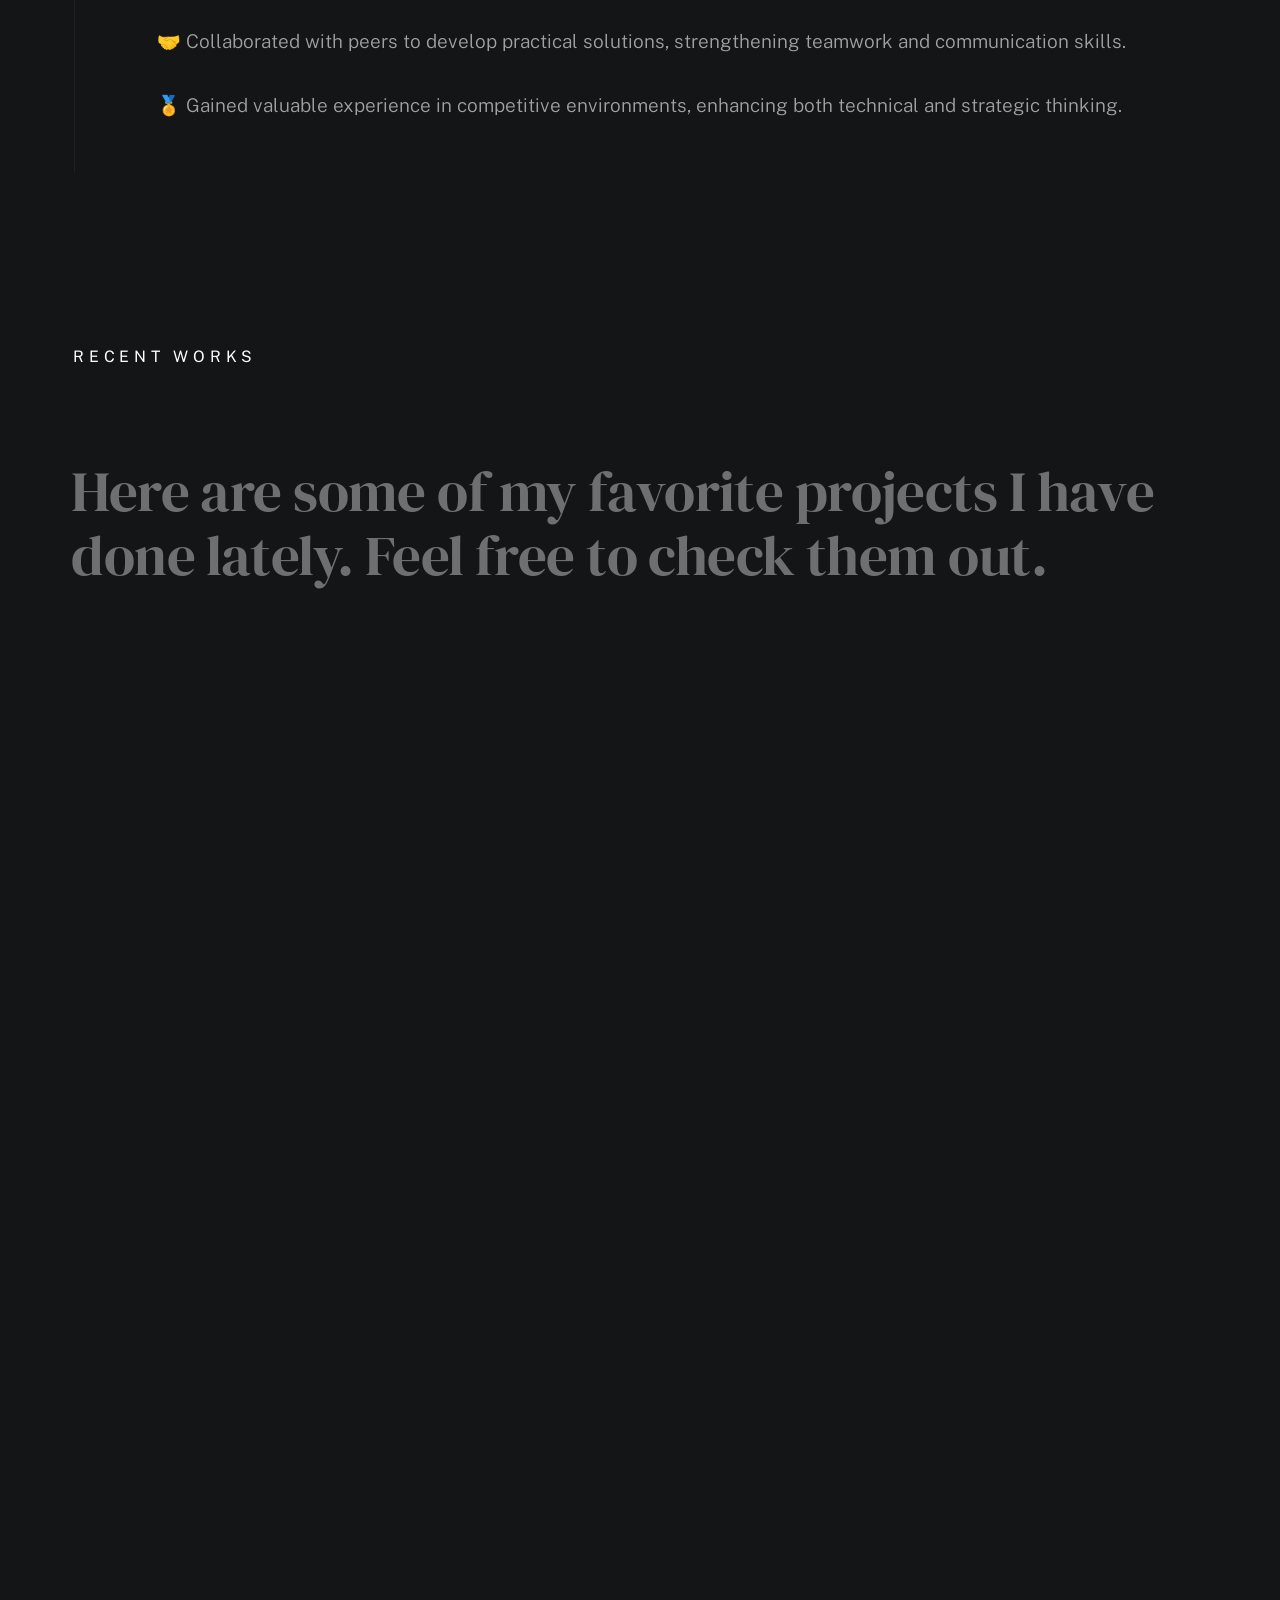
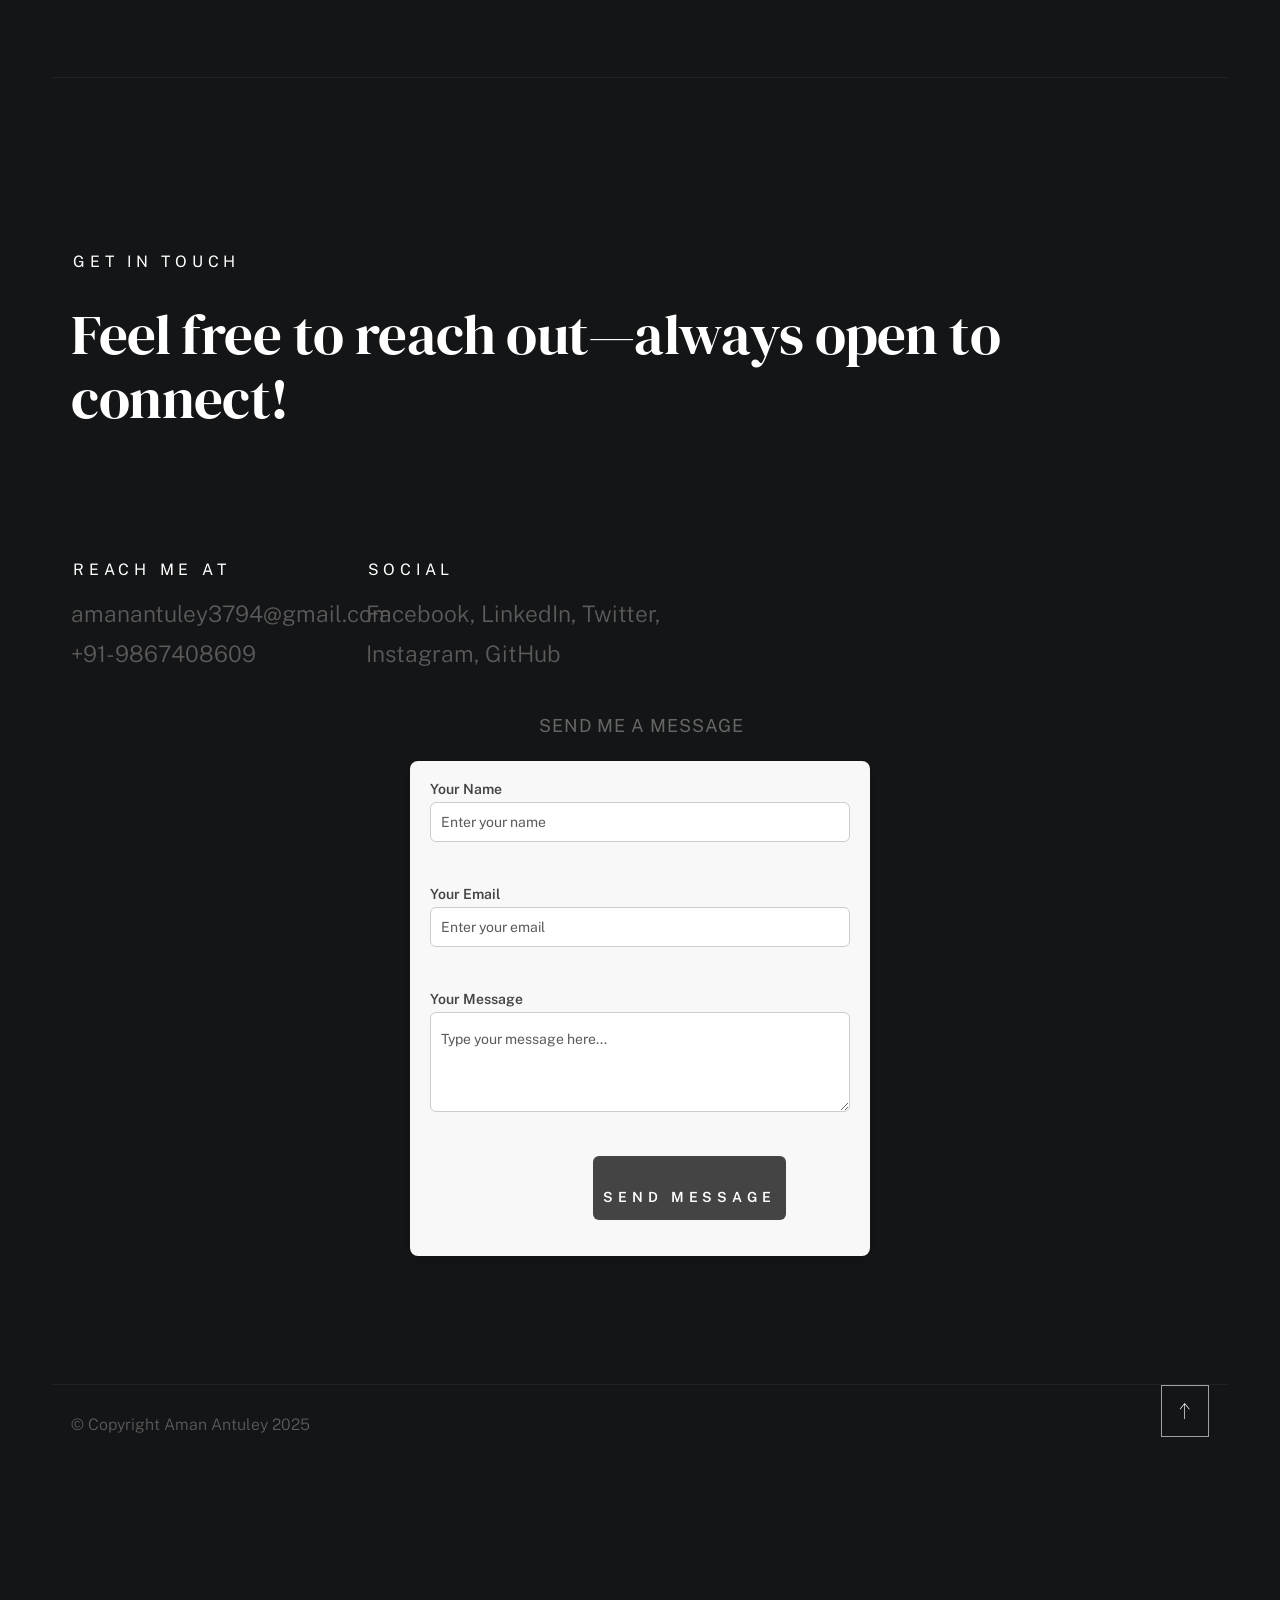
==== commit f3b2e615: "Update index.html" ====
--- a/index.html
+++ b/index.html
@@ -149,7 +149,7 @@
                 </ul>
 
                 <!-- Resume Download -->
-                <a href="images/Aman_Antuley_CV.pdf" download="Aman_Antuley_CV.pdf" class="btn btn--medium u-fullwidth" data-animate-el>Download Resume</a>
+                <a href="images/23CO25_Resume.pdf" download="images/23CO25_Resume.pdf" class="btn btn--medium u-fullwidth" data-animate-el>Download Resume</a>
 
             </div>
         </div>
